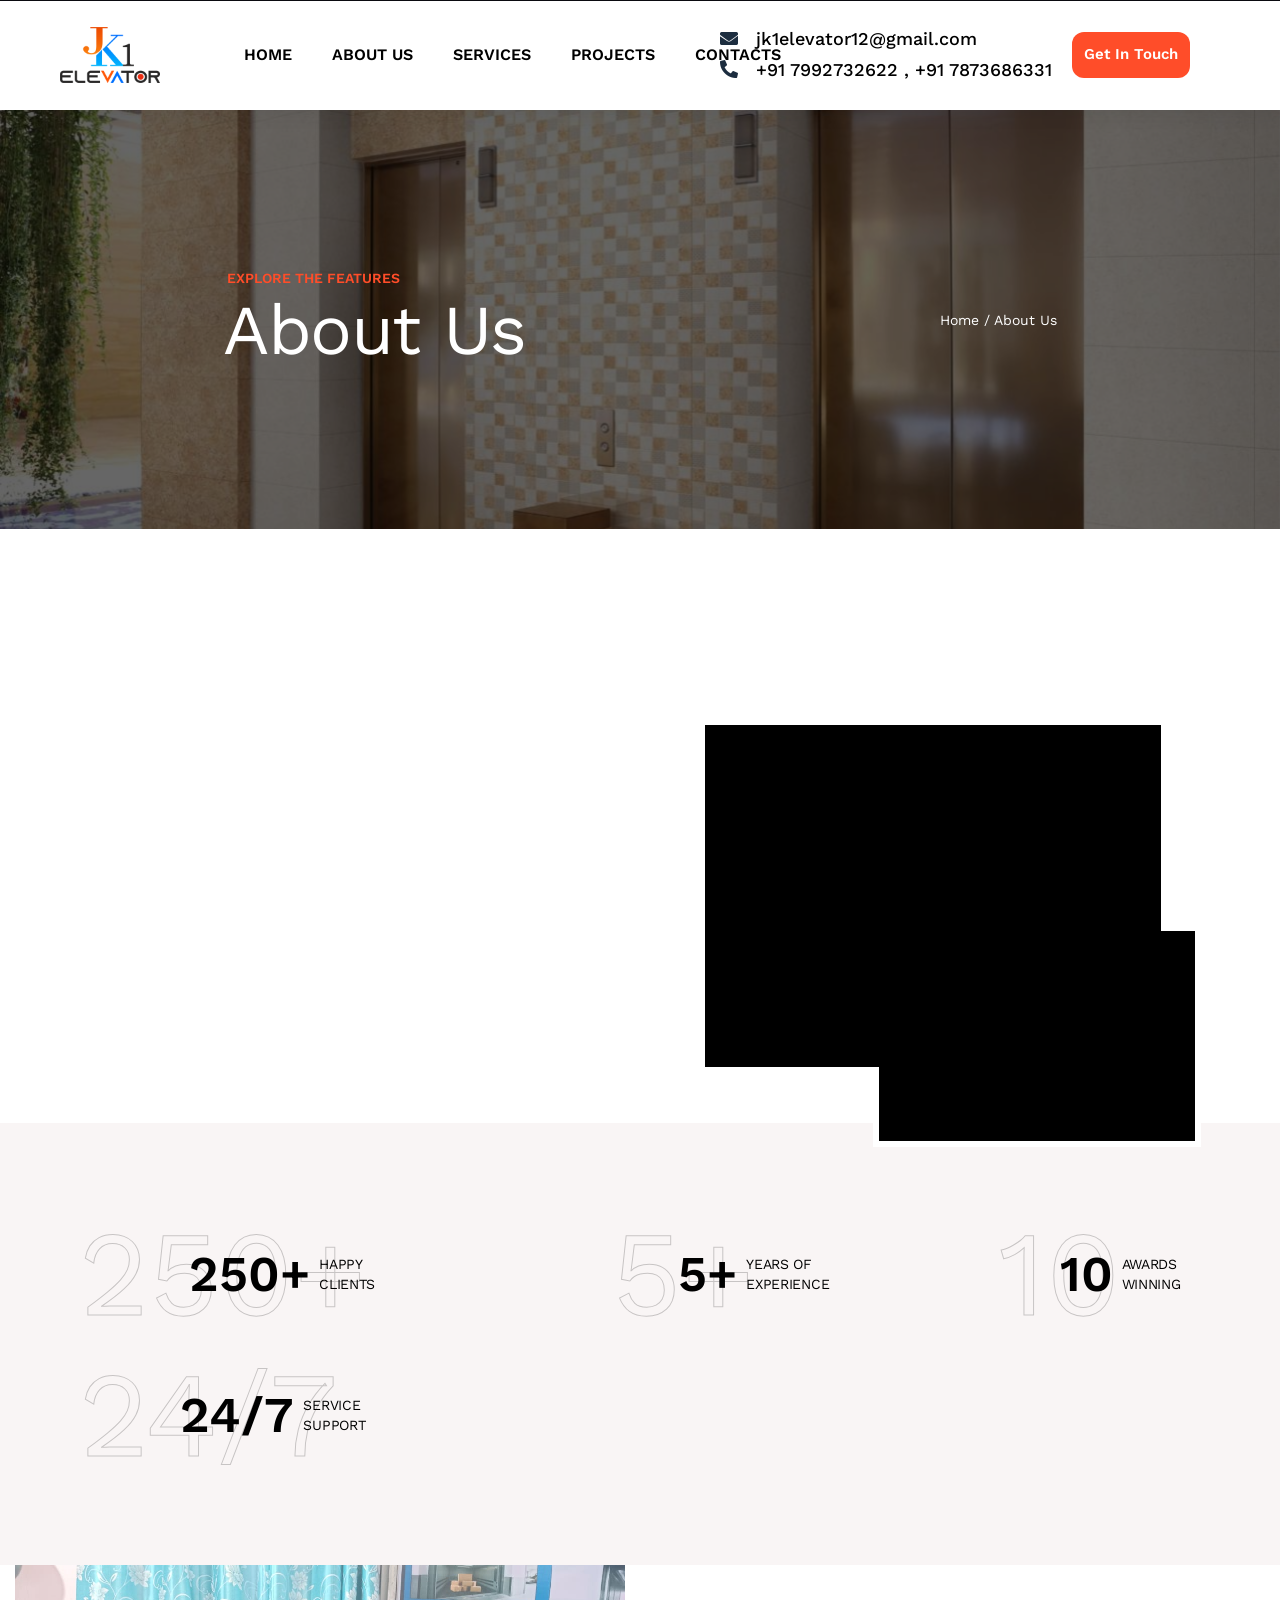
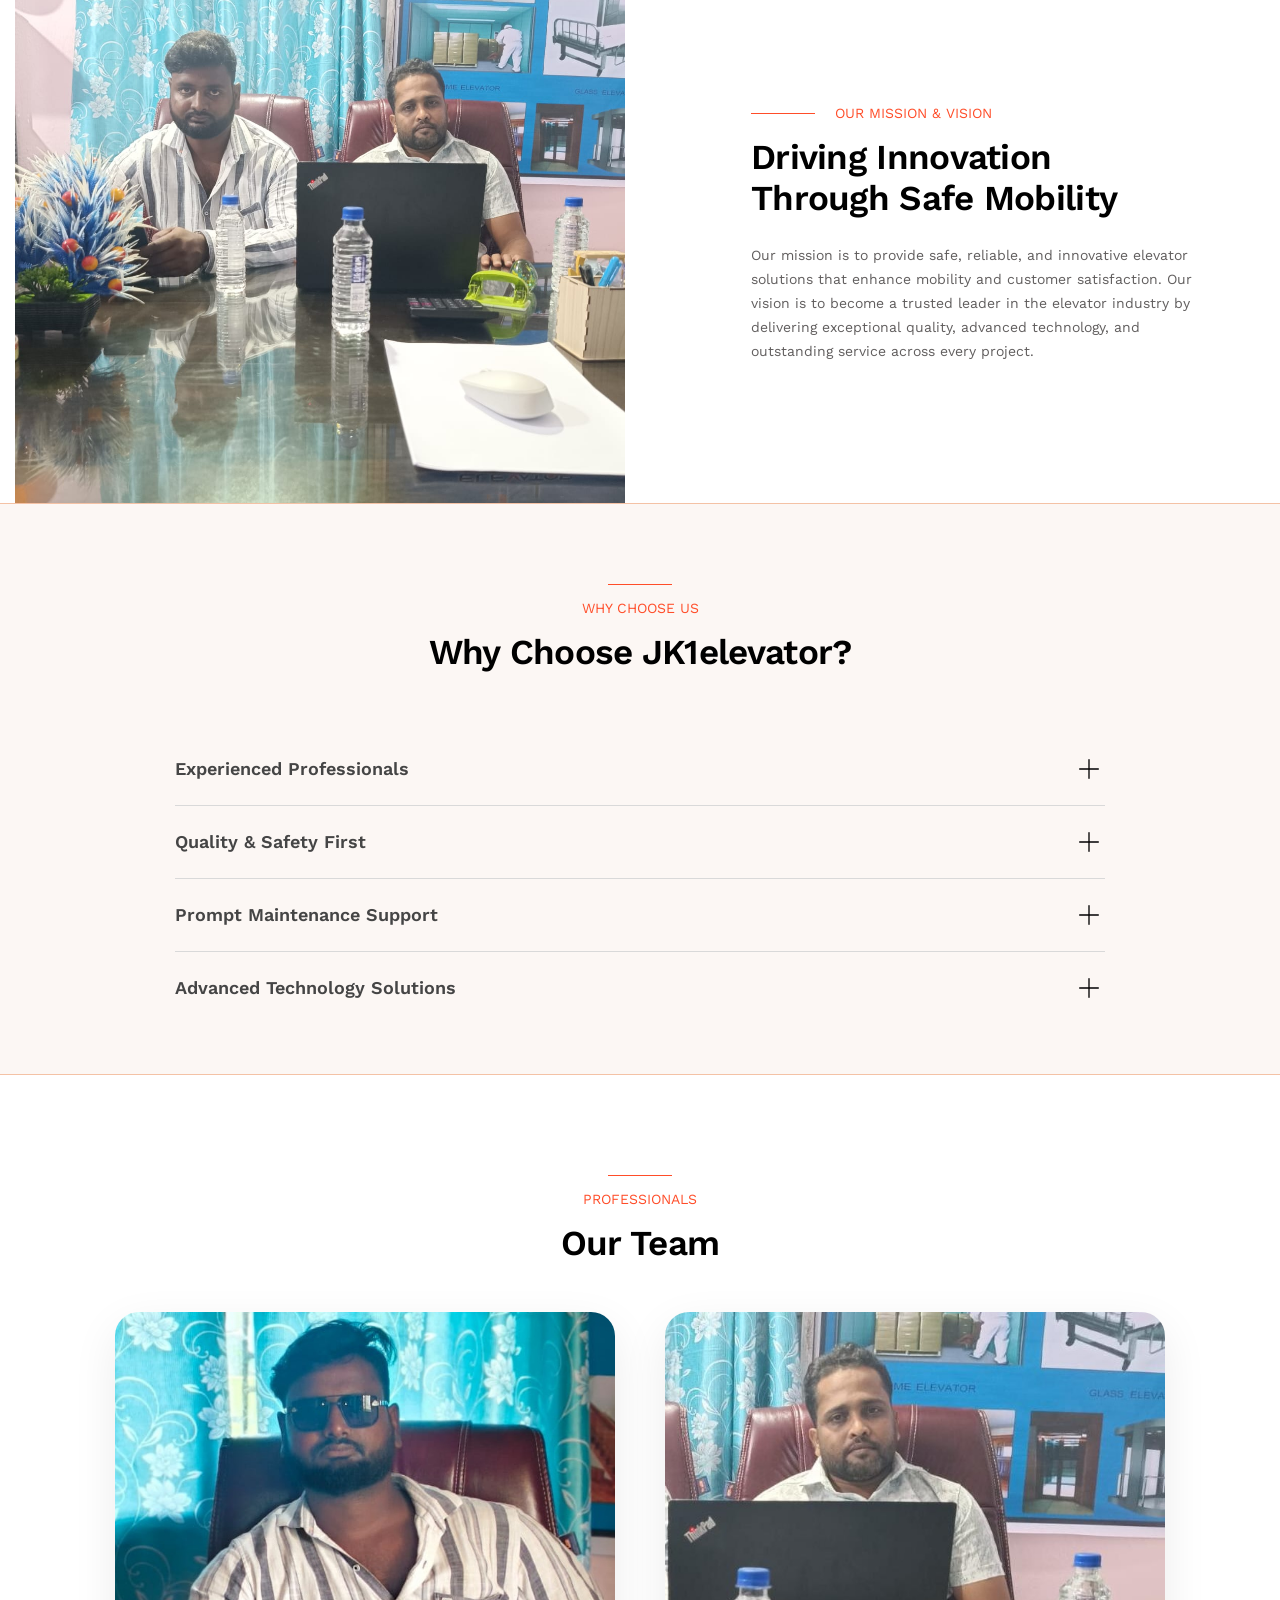
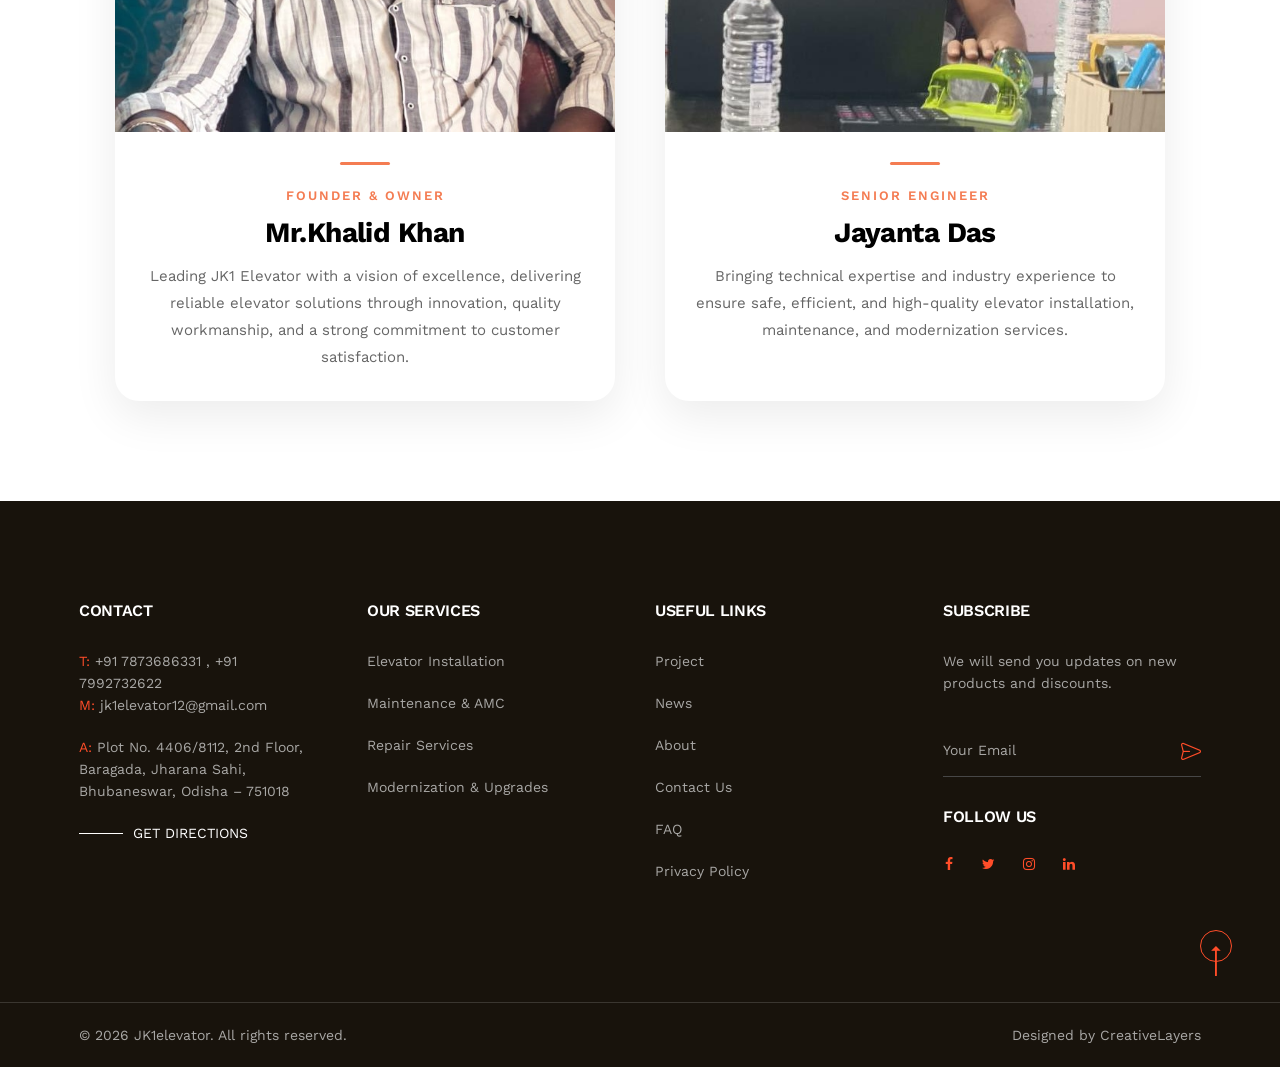
==== about.html @ ecaff4af "Initial commit" ====
<!DOCTYPE html>
<html lang="en">



<head>

  <!-- Required meta tags -->
  <meta charset="UTF-8">
  <meta name="viewport" content="width=device-width, initial-scale=1">

  <!-- Google fonts -->
  <link rel="preconnect" href="https://fonts.googleapis.com/">
  <link rel="preconnect" href="https://fonts.gstatic.com/" crossorigin>
  <link href="https://fonts.googleapis.com/css2?family=Work+Sans:ital,wght@0,100;0,200;0,300;0,400;0,500;0,600;0,700;0,800;0,900;1,100;1,200;1,300;1,400;1,500;1,600;1,700;1,800;1,900&amp;display=swap" rel="stylesheet">

  <link href="https://fonts.googleapis.com/css2?family=Material+Icons+Outlined" rel="stylesheet">
  <link rel="stylesheet" href="https://cdnjs.cloudflare.com/ajax/libs/font-awesome/5.15.4/css/all.min.css" integrity="sha512-1ycn6IcaQQ40/MKBW2W4Rhis/DbILU74C1vSrLJxCq57o941Ym01SwNsOMqvEBFlcgUa6xLiPY/NS5R+E6ztJQ==" crossorigin="anonymous" referrerpolicy="no-referrer" />
  <link rel="stylesheet" href="https://unpkg.com/leaflet@1.7.1/dist/leaflet.css" integrity="sha512-xodZBNTC5n17Xt2atTPuE1HxjVMSvLVW9ocqUKLsCC5CXdbqCmblAshOMAS6/keqq/sMZMZ19scR4PsZChSR7A==" crossorigin="" />

  <!-- Stylesheets -->
  <link rel="stylesheet" href="css/vendors.css">
  <link rel="stylesheet" href="css/main.css">
  <link rel="stylesheet" href="css/custom.css">
  <!-- Favicon -->
  <link rel="icon" type="image/png" href="img/jk1/favicon.png">

  <title>About Us</title>
</head>

<body class="preloader-visible" data-barba="wrapper">


  <!-- preloader start -->
  <div class="preloader js-preloader ">
    <div class="preloader__bg"></div>

    <div class="preloader__progress">
      <div class="preloader__progress__inner"></div>
      <img src="img/jk1/JK1_Black.png" alt="preloader image" class="preloader__img" height="100">
    </div>
  </div>
  <!-- preloader end -->

  <!-- cursor start -->
  <div class="cursor js-cursor">
    <div class="cursor__wrapper">
      <div class="cursor__follower js-follower"></div>
      <div class="cursor__label js-label"></div>
      <div class="cursor__icon js-icon"></div>
    </div>
  </div>
  <!-- cursor end -->


  <!-- barba container start -->
  <div class="barba-container" data-barba="container">


    <main class="main-content  ">


      <!-- header start -->
      <header class="header custom-header js-header pos-sticky bg-light ">
        <div class="header__bar  js-header-bar">

          <div class="row justify-content-between align-items-center">

            <div class="col-auto z-5 js-header-item">
              <div class="header__item -margin-sm">
                <div class="header__logo text-white js-header-logo">
                  <a data-barba href="index.html">
                    <img width="100" src="img/jk1/JK_Logo_website.png" alt="Logo" class="logo-img">

                  </a>
                </div>
              </div>
            </div>


            <div class="menu js-menu ">
              <div class="mobile__background js-mobile-bg"></div>

              <div class="menu__container">
                

                <ul class="nav js-navList ">
                  <li class="nav-li">
                    <a  href="index.html">Home</a>
                  </li>
                  
                  <li class="nav-li">
                    <a  href="about.html">About Us</a>
                  </li>
                  <li class=" nav-li">
                    <a  href="service.html">Services</a>
                  </li>
                  <li class=" nav-li">
                    <a  href="project.html">Projects</a>
                  </li>
                  <li class=" nav-li">
                    <a  href="contact.html">Contacts</a>
                  </li>
                </ul>
              </div>

              <div class="mobile__footer js-mobile-footer">
                <div class="mobile__socials">
                  <a data-barba href="https://www.facebook.com/share/r/14Tsqv6ykif/">
                    <i class="fa fa-facebook" aria-hidden="true"></i>
                  </a>
                  <a data-barba href="#">
                    <i class="fa fa-twitter" aria-hidden="true"></i>
                  </a>
                  <a data-barba href="https://www.instagram.com/reel/DT-6LGMk1m3/?igsh=MTFrdWw5NDloODdj">
                    <i class="fa fa-instagram" aria-hidden="true"></i>
                  </a>
                  <a data-barba href="#">
                    <i class="fa fa-linkedin" aria-hidden="true"></i>
                  </a>
                </div>

               <div class="mobile__copyright">
                 
                  <p id="copyright"></p>
                </div>

              </div>
            </div>


            <div class="col-auto z-5 sm:pos-unset js-header-item">
              <div class="header__icons ">
                 <div class="header-contact">

                  <div class="contact-details">

                      <div>
                          <i class="fas fa-envelope"></i>
                          <a href="mailto:jk1elevator12@gmail.com" class="font-black fw-500">
                              jk1elevator12@gmail.com
                          </a>
                      </div>

                      <div>
                          <i class="fas fa-phone-alt"></i>
                          <a href="tel:+917992732622" class="font-black fw-500">
                              +91 7992732622 ,
                          </a>
                          <a href="tel:+917873686331" class="font-black fw-500">
                              +91 7873686331
                          </a>
                      </div>

                  </div>

                  <a href="contact.html" class="header-btn">
                      Get In Touch
                    
                  </a>

              </div>

                

                <div class="header__menu">
                 

                  <button type="button" class="nav-button-open d-none md:d-block js-nav-open">
                   <div class="menu-btn">
                        <span></span>
                        <span></span>
                        <span></span>
                    </div>
                  </button>

                  <button type="button" class="nav-button-close d-none md:d-block pointer-events-none js-nav-close pt-3">
                    <i class="icon cross icon-cross"></i>
                  </button>
                </div>
              </div>
               
            </div>
          </div>


         
        </div>
      </header>
      <!-- header end -->


      <div class="content-wrapper  js-content-wrapper">

        <!-- masterhead  -->
         <section class="page-masthead master-head-padding">
          <div data-parallax="0.6" class="page-masthead__bg">
            
          <div id="jarallax-container-40" style="position: absolute; top: 0px; left: 0px; width: 100%; height: 100%; overflow: hidden; z-index: -100;"><div data-parallax-target="" class="bg-image js-lazy loaded" style="object-fit: cover; object-position: 50% 50%; max-width: none; position: absolute; top: 0px; left: 0px; width: 1424.8px; height: 562.8px; overflow: hidden; pointer-events: none; transform-style: preserve-3d; backface-visibility: hidden; will-change: transform, opacity; margin-top: -98.4px; transform: translate3d(0px, 98.4px, 0px); background-image: url(&quot;/img/jk1/master-header.jpg&quot;);" data-ll-status="loaded"></div></div></div>

          <div class="container">
            <div class="page-masthead__content">
              <div class="row justify-content-between md:justify-content-center align-items-center">
                <div class="col-lg-9 col-md-10">
                  <div data-anim="slide-up delay-1" class="is-in-view">
                    <div class="page-masthead__subtitle">explore the features</div>
                
                    <h1 class="page-masthead__title text-white">About Us</h1>
                  </div>
                </div>

                <div class="col-auto">
                  <div data-anim="slide-up delay-1" class="page-masthead-bread text-white md:mt-24 is-in-view">
                    <a data-barba="" href="index.html" class="page-masthead-bread__item">Home</a>
                    /
                    <a data-barba="" href="#" class="page-masthead-bread__item ">About Us</a>
                  </div>
                </div>
              </div>
            </div>
          </div>
        </section>

        <!-- about -->
        <section class="layout-pt-lg overflow-visible z-2">
          <div class="container">
            <div data-anim-wrap class="row align-items-center">
              <div class="col-xl-5 col-lg-6 col-md-10">
                <div class="aboutBack sm:d-none">
                  <img src="img/general/" alt="logo">
                </div>

                <div data-anim-child="slide-right delay-8" class="sectionHeading -left-line -about pr-12 lg:pr-0">
                  <span class="sectionHeading__subtitle">OUR STORY</span>
                  <h2 class="sectionHeading__title">Welcome To JK1elevator Architecture & Interior</h2>
                  <p class="sectionHeading__text">   JK1 Elevator is a trusted provider of complete elevator solutions for residential, commercial, and industrial buildings. We specialize in elevator installation, maintenance and AMC services, repair and troubleshooting, as well as modernization and upgrades. Our mission is to deliver safe, reliable, and efficient vertical transportation systems that combine advanced technology, superior performance, and exceptional customer service. With a commitment to quality and customer satisfaction, we help keep every journey smooth, secure, and comfortable.</p>

                  <div class="sectionHeading__button">
                    <a  href="about.html" class="button -md  text-white bg-prime">DISCOVER MORE</a>
                  </div>
                </div>
              </div>

              <div class="col-xl-7 col-lg-6">
                <div class="overlayImgs md:mt-60">
                  <div data-anim-child="img-right cover-black" class="overlayImgs__back">
                    <img src="img/jk1/about1.jpg" alt="Image">
                  </div>

                  <div data-anim-child="img-right cover-black delay-3" class="overlayImgs__front -border">
                    <img src="img/jk1/about2.jpg" alt="Image">
                  </div>
                </div>
              </div>
            </div>
          </div>
        </section>
        
        <!-- counter -->
        <section class="layout-pt-md layout-pb-md bg-grey counter__section">
          <div class="container">
            <div class="row justify-content-between md:pt-48">

              <div class="col-lg-auto col-md-6">
                <div class="counter">
                  <div class="counter__back">
                    250+
                  </div>

                  <div class="counter__content">
                    <div class="counter__number text-black">250+</div>
                    <h5 class="counter__title text-black">happy<br>Clients</h5>
                  </div>
                </div>
              </div>

              <div class="col-lg-auto col-md-6">
                <div class="counter">
                  <div class="counter__back">
                    5+
                  </div>

                  <div class="counter__content">
                    <div class="counter__number text-black">5+</div>
                    <h5 class="counter__title text-black">Years of<br>Experience</h5>
                  </div>
                </div>
              </div>

              <div class="col-lg-auto col-md-6">
                <div class="counter">
                  <div class="counter__back">
                    10
                  </div>

                  <div class="counter__content">
                    <div class="counter__number text-black">10</div>
                    <h5 class="counter__title text-black">Awards<br>Winning</h5>
                  </div>
                </div>
              </div>

              <div class="col-lg-auto col-md-6">
                <div class="counter">
                  <div class="counter__back">
                    24/7 
                  </div>

                  <div class="counter__content">
                    <div class="counter__number text-black">24/7</div>
                    <h5 class="counter__title text-black">       Service<br>Support</h5>
                  </div>
                </div>
              </div>

            </div>
          </div>
        </section>

        <!-- mission and vission  -->
        <section class="relative layout-pt-lg layout-pb-lg">
          <div class="section-bg-image col-lg-6 ">
            <div class="bg-image js-lazy loaded" data-ll-status="loaded" style="background-image: url(&quot;img/jk1/mission-vision.jpeg&quot;);"></div>
          </div>

          <div class="container">
            <div class="row align-items-center">
              <div class="col-xl-4 col-lg-5 offset-lg-7">
                <div class="sectionHeading -left-line">
                  <span class="sectionHeading__subtitle">OUR MISSION & VISION</span>
                  <h2 class="sectionHeading__title mt-16">Driving Innovation<br>
                     Through Safe Mobility</h2>
                  <p class="sectionHeading__text mt-24"> Our mission is to provide safe, reliable, and innovative elevator solutions that enhance mobility and customer satisfaction. Our vision is to become a trusted leader in the elevator industry by delivering exceptional quality, advanced technology, and outstanding service across every project.</p>
                </div>
              </div>
            </div>
          </div>
        </section>
        <!-- why choose us  -->
         <section class="layout-pt-md layout-pb-sm fade-primary">
          <div class="container">
            <div class="row justify-content-center">
              <div class="col-auto">
                <div class="sectionHeading -top-line text-center">
                  <span class="sectionHeading__subtitle">WHY CHOOSE US</span>
                  <h2 class="sectionHeading__title">Why Choose JK1elevator?</h2>
                </div>
              </div>
            </div>

            <div class="row justify-content-center pt-60">
              <div class="col-xl-8 col-lg-10">
                <div class="accordion -simple js-accordion">

                  <div class="accordion__item">
                    <div class="accordion__button text-black">
                      <button class="text-lg md:text-base fw-600 text-black">Experienced Professionals</button>
                      <div class="accordion__icon">
                        <svg xmlns="http://www.w3.org/2000/svg" width="24" height="24" viewBox="0 0 24 24" fill="none" stroke="currentColor" stroke-width="2" stroke-linecap="round" stroke-linejoin="round" class="feather feather-plus icon"><line x1="12" y1="5" x2="12" y2="19"></line><line x1="5" y1="12" x2="19" y2="12"></line></svg>
                        <svg xmlns="http://www.w3.org/2000/svg" width="24" height="24" viewBox="0 0 24 24" fill="none" stroke="currentColor" stroke-width="2" stroke-linecap="round" stroke-linejoin="round" class="feather feather-minus icon"><line x1="5" y1="12" x2="19" y2="12"></line></svg>
                      </div>
                    </div>
                    <div class="accordion__content">
                      <div class="accordion__content__inner">
                        <p class="text-sm">Our skilled technicians bring years of expertise in elevator installation, maintenance, and modernization for all types of buildings.</p>
                      </div>
                    </div>
                  </div>

                  <div class="accordion__item">
                    <div class="accordion__button text-black">
                      <button class="text-lg md:text-base fw-600 text-black">Quality & Safety First</button>
                      <div class="accordion__icon">
                        <svg xmlns="http://www.w3.org/2000/svg" width="24" height="24" viewBox="0 0 24 24" fill="none" stroke="currentColor" stroke-width="2" stroke-linecap="round" stroke-linejoin="round" class="feather feather-plus icon"><line x1="12" y1="5" x2="12" y2="19"></line><line x1="5" y1="12" x2="19" y2="12"></line></svg>
                        <svg xmlns="http://www.w3.org/2000/svg" width="24" height="24" viewBox="0 0 24 24" fill="none" stroke="currentColor" stroke-width="2" stroke-linecap="round" stroke-linejoin="round" class="feather feather-minus icon"><line x1="5" y1="12" x2="19" y2="12"></line></svg>
                      </div>
                    </div>
                    <div class="accordion__content">
                      <div class="accordion__content__inner">
                        <p class="text-sm">We follow strict safety standards and use quality components to ensure reliable and long-lasting elevator performance.</p>
                      </div>
                    </div>
                  </div>

                  <div class="accordion__item">
                    <div class="accordion__button text-black">
                      <button class="text-lg md:text-base fw-600 text-black">Prompt Maintenance Support</button>
                      <div class="accordion__icon">
                        <svg xmlns="http://www.w3.org/2000/svg" width="24" height="24" viewBox="0 0 24 24" fill="none" stroke="currentColor" stroke-width="2" stroke-linecap="round" stroke-linejoin="round" class="feather feather-plus icon"><line x1="12" y1="5" x2="12" y2="19"></line><line x1="5" y1="12" x2="19" y2="12"></line></svg>
                        <svg xmlns="http://www.w3.org/2000/svg" width="24" height="24" viewBox="0 0 24 24" fill="none" stroke="currentColor" stroke-width="2" stroke-linecap="round" stroke-linejoin="round" class="feather feather-minus icon"><line x1="5" y1="12" x2="19" y2="12"></line></svg>
                      </div>
                    </div>
                    <div class="accordion__content">
                      <div class="accordion__content__inner">
                        <p class="text-sm">Our dedicated support team provides timely maintenance and quick response services to minimize downtime.</p>
                      </div>
                    </div>
                  </div>

                  <div class="accordion__item">
                    <div class="accordion__button text-black">
                      <button class="text-lg md:text-base fw-600 text-black">Advanced Technology Solutions</button>
                      <div class="accordion__icon">
                        <svg xmlns="http://www.w3.org/2000/svg" width="24" height="24" viewBox="0 0 24 24" fill="none" stroke="currentColor" stroke-width="2" stroke-linecap="round" stroke-linejoin="round" class="feather feather-plus icon"><line x1="12" y1="5" x2="12" y2="19"></line><line x1="5" y1="12" x2="19" y2="12"></line></svg>
                        <svg xmlns="http://www.w3.org/2000/svg" width="24" height="24" viewBox="0 0 24 24" fill="none" stroke="currentColor" stroke-width="2" stroke-linecap="round" stroke-linejoin="round" class="feather feather-minus icon"><line x1="5" y1="12" x2="19" y2="12"></line></svg>
                      </div>
                    </div>
                    <div class="accordion__content">
                      <div class="accordion__content__inner">
                        <p class="text-sm">From smart elevator systems to modern upgrades, we deliver innovative solutions tailored to your needs.</p>
                      </div>
                    </div>
                  </div>

                </div>
              </div>
            </div>
          </div>
        </section>


          <!-- team -->
        <section class="team-section">
            <div class="container">


              <div class="row justify-content-center md:justify-content-start">
                <div class="col-auto">
                  <div class="sectionHeading -top-line -md text-center md:text-left">
                    <span class="sectionHeading__subtitle">PROFESSIONALS</span>
                    <h2 class="sectionHeading__title mb-5">Our Team</h2>
                  </div>
                </div>
             </div>

                  <div class="team-grid">

                    <div class="team-card">
                        <img src="img/jk1/team-1.jpeg" alt="Team Member">

                        <div class="team-card-content">
                            <span>Founder & Owner</span>
                            <h3>Mr.Khalid Khan</h3>
                            <p>
                                Leading JK1 Elevator with a vision of excellence, delivering reliable elevator solutions through innovation, quality workmanship, and a strong commitment to customer satisfaction.
                            </p>
                        </div>
                    </div>

                       <div class="team-card">
                        <img src="img/jk1/team-2.jpeg" alt="Team Member">

                        <div class="team-card-content">
                            <span>Senior Engineer</span>
                            <h3>Jayanta Das</h3>
                            <p>
                               Bringing technical expertise and industry experience to ensure safe, efficient, and high-quality elevator installation, maintenance, and modernization services.
                            </p>
                        </div>
                      </div>

                  </div>

              </div>


          </section>



        <footer class="footer -type-1">

          <div class="footer__top">
            <div class="container">
              <div class="row y-gap-48 justify-content-between">

                <div class="col-lg-3 col-md-6">
                  <div class="footer__item">
                    <h3 class="footer__title text-white">Contact</h3>

                    <div class="footer__content pr-20">
                      <div class="footer__content__item">
                        <p><span>T:</span> +91 7873686331 , +91 7992732622</p>
                        <p><span>M:</span> jk1elevator12@gmail.com</p>
                      </div>

                      <div class="footer__content__item">
                        <p><span>A:</span> Plot No. 4406/8112, 2nd Floor, Baragada,
                        Jharana Sahi, Bhubaneswar, Odisha – 751018</p>
                      </div>

                      <div class="footer__content__item">
                        <a target="_blank" href="https://www.google.com/maps?q=20.2476364,85.8555722&z=17&hl=en" class="button -simple text-white">GET DIRECTIONS</a>
                      </div>
                    </div>
                  </div>
                </div>


                <div class="col-lg-3 col-md-6">
                  <div class="footer__item">
                    <h3 class="footer__title text-white">OUR SERVICES</h3>

                    <div class="footer__content">
                      <div class="footer__content__item">
                        <a data-barba href="#">Elevator Installation</a>
                      </div>

                      <div class="footer__content__item">
                        <a data-barba href="#">Maintenance & AMC</a>
                      </div>

                      <div class="footer__content__item">
                        <a data-barba href="#">Repair Services</a>
                      </div>

                      <div class="footer__content__item">
                        <a data-barba href="#">Modernization & Upgrades</a>
                      </div>
                    </div>
                  </div>
                </div>


                <div class="col-lg-3 col-md-6">
                  <div class="footer__item">
                    <h3 class="footer__title text-white">USEFUL LINKS</h3>

                    <div class="footer__content">
                      <div class="footer__content__item">
                        <a data-barba href="#">Project</a>
                      </div>

                      <div class="footer__content__item">
                        <a data-barba href="#">News</a>
                      </div>

                      <div class="footer__content__item">
                        <a data-barba href="#">About</a>
                      </div>

                      <div class="footer__content__item">
                        <a data-barba href="#">Contact Us</a>
                      </div>

                    

                      <div class="footer__content__item">
                        <a data-barba href="#">FAQ</a>
                      </div>

                      <div class="footer__content__item">
                        <a data-barba href="#">Privacy Policy</a>
                      </div>
                    </div>
                  </div>
                </div>


                <div class="col-lg-3 col-md-6">
                  <div class="footer__item">
                    <h3 class="footer__title text-white">SUBSCRIBE</h3>

                    <div class="footer__content">
                      <div class="footer__content__item">
                        <p>We will send you updates on new products and discounts.</p>
                      </div>

                      <div class="footer__newsletter">
                        <form action="">
                          <input placeholder="Your Email" type="email">

                          <button type="submit">
                            <i class="icon icon-send"></i>
                          </button>
                        </form>
                      </div>

                      <div class="footer__socials">
                        <h3 class="footer__title text-white">FOLLOW US</h3>

                        <div class="footer__socials_content">
                          <a data-barba href="https://www.facebook.com/share/r/14Tsqv6ykif/" class="text-white">
                            <i class="fa fa-facebook" aria-hidden="true"></i>
                          </a>
                          <a data-barba href="#" class="text-white">
                            <i class="fa fa-twitter" aria-hidden="true"></i>
                          </a>
                          <a data-barba href="https://www.instagram.com/reel/DT-6LGMk1m3/?igsh=MTFrdWw5NDloODdj" class="text-white">
                            <i class="fa fa-instagram" aria-hidden="true"></i>
                          </a>
                          <a data-barba href="#" class="text-white">
                            <i class="fa fa-linkedin" aria-hidden="true"></i>
                          </a>
                        </div>
                      </div>
                    </div>
                  </div>
                </div>

              </div>
            </div>
          </div>


          <div class="footer__bottom">
            <div class="container">
              <div class="row align-items-center justify-content-between sm:justify-content-start">
               <div class="col-auto sm:order-2">
                  <div class="footer__bottom_text">
                      © <span id="currentYear"></span> JK1elevator. All rights reserved.
                  </div>
                </div>

                <div class="col-auto sm:order-1">
                 
                </div>

                <div class="col-auto sm:d-none">
                  <div class="footer__bottom_text">Designed by CreativeLayers</div>
                </div>
              </div>
            </div>
          </div>


          <div data-cursor class="backButton js-backButton">
            <div class="nav -slider">
              <div class="nav__item -left">
                <i class="icon icon-right-arrow"></i>
              </div>
            </div>
          </div>

        </footer>


      </div>
    </main>
  </div>
  <!-- barba container end -->


  <!-- JavaScript -->

    <script src="https://unpkg.com/leaflet@1.7.1/dist/leaflet.js" integrity="sha512-XQoYMqMTK8LvdxXYG3nZ448hOEQiglfqkJs1NOQV44cWnUrBc8PkAOcXy20w0vlaXaVUearIOBhiXZ5V3ynxwA==" crossorigin=""></script>

  <script src="js/vendors.js"></script>
  <script src="js/main.js"></script>

  <script>
      document.getElementById("copyright").innerHTML =
    `© ${new Date().getFullYear()} JK1elevator. All rights reserved.`;
  </script> 

  <script>
    document.getElementById('currentYear').textContent = new Date().getFullYear();
</script>
</body>



</html>
---- css/main.css ----
/* ------------------------------------------------------------------

  01. Variables
  02. Reveal animations

-------------------------------------------------------------------- */

:root{
    --primary-color:#ff4d29;
    
}
.ratio {
  position: relative;
  display: block;
  overflow: hidden;
}

.ratio::before {
  display: block;
  width: 100%;
  content: "";
}

.ratio-1\:1::before {
  padding-bottom: 100%;
}

.ratio-2\:1::before {
  padding-bottom: 50%;
}

.ratio-2\:3::before {
  padding-bottom: 150%;
}

.ratio-3\:2::before {
  padding-bottom: 66.66667%;
}

.ratio-3\:4::before {
  padding-bottom: 133.33333%;
}

.ratio-4\:3::before {
  padding-bottom: 75%;
}

.ratio-5\:4::before {
  padding-bottom: 80%;
}

.ratio-8\:5::before {
  padding-bottom: 62.5%;
}

.ratio-29\:33::before {
  padding-bottom: 113.7931%;
}

.ratio-62\:60::before {
  padding-bottom: 96.77419%;
}

.ratio-63\:50::before {
  padding-bottom: 79.36508%;
}

.ratio-63\:60::before {
  padding-bottom: 95.2381%;
}

.ratio-93\:53::before {
  padding-bottom: 56.98925%;
}

.ratio-41\:35::before {
  padding-bottom: 85.36585%;
}

.ratio-41\:45::before {
  padding-bottom: 109.7561%;
}

.ratio-77\:60::before {
  padding-bottom: 77.92208%;
}

.ratio-129\:112::before {
  padding-bottom: 86.82171%;
}

.ratio-16\:9::before {
  padding-bottom: 56.25%;
}

/*--------------------------------------------------
	01. Variables
---------------------------------------------------*/
:root {
  --text-xs:   0.75rem;
  --text-sm:   0.875rem;
  --text-base: 1rem;
  --text-lg:   1.125rem;
  --text-xl:   1.25rem;
  --text-2xl:  1.5625rem;
  --text-3xl:  1.875rem;
  --text-4xl:  2.1875rem;
  --text-5xl:  2.5rem;
  --text-6xl:  4.375rem;
}



:root {
  --accent-color: #ff4d29;
  --secondary-color: #B88768;
  --bg-light-1: #f5f6f8;
  --bg-light-2: #F1F6F9;
  --bg-dark-1: #131419;
  --bg-dark-2: #1E2027;
  --bg-dark-3: #0D0D12;
  --bg-dark-4: #0A0A0F;
  --font-light: rgb(197, 197, 197);
  --font-dark: #454545;
}

:root {
  --font-primary: "Work Sans", sans-serif;
  --font-secondary: "Work Sans", sans-serif;
}

/*--------------------------------------------------
	02. Reveal animations
---------------------------------------------------*/
[data-anim-wrap] {
  pointer-events: none;
}

[data-anim-wrap].animated {
  pointer-events: auto;
}

[data-anim*='cover-white']::after,
[data-anim-child*='cover-white']::after {
  background-color: white;
}

[data-anim*='cover-black']::after,
[data-anim-child*='cover-black']::after {
  background-color: black;
}

[data-anim*='cover-light-1']::after,
[data-anim-child*='cover-light-1']::after {
  background-color: var(--bg-light-1);
}

[data-anim*='cover-light-2']::after,
[data-anim-child*='cover-light-2']::after {
  background-color: var(--bg-light-2);
}

[data-anim*='cover-dark-1']::after,
[data-anim-child*='cover-dark-1']::after {
  background-color: var(--bg-dark-1);
}

[data-anim*='cover-dark-2']::after,
[data-anim-child*='cover-dark-2']::after {
  background-color: var(--bg-dark-2);
}

[data-anim*='cover-accent']::after,
[data-anim-child*='cover-accent']::after {
  background-color: var(--accent-color);
}

@-webkit-keyframes reveal {
  100% {
    opacity: 1;
  }
}

@keyframes reveal {
  100% {
    opacity: 1;
  }
}

[data-anim^='img-fade'],
[data-anim-child^='img-fade'] {
  overflow: hidden;
  display: block;
  position: relative;
}

[data-anim^='img-fade'] > *,
[data-anim-child^='img-fade'] > * {
  pointer-events: none;
  opacity: 0;
  transform: scale(1.5);
  transition-property: opacity, transform;
  transition-duration: 1s;
  transition-timing-function: cubic-bezier(0.77, 0, 0.175, 1);
}

[data-anim^='img-fade'].is-in-view > *,
[data-anim-child^='img-fade'].is-in-view > * {
  pointer-events: auto;
  opacity: 1;
  transform: translate3d(0, 0, 0);
}

[data-anim^='img-right'],
[data-anim-child^='img-right'] {
  overflow: hidden;
  display: block;
  position: relative;
}

[data-anim^='img-right']::after,
[data-anim-child^='img-right']::after {
  content: "";
  position: absolute;
  top: -0.0625rem;
  left: -0.0625rem;
  right: 0;
  z-index: 20;
  height: calc(100% + 0.125rem);
  width: calc(100% + 0.125rem);
  transform-origin: right;
  -webkit-animation-duration: 0.8s;
          animation-duration: 0.8s;
  -webkit-animation-timing-function: cubic-bezier(0.77, 0, 0.175, 1);
          animation-timing-function: cubic-bezier(0.77, 0, 0.175, 1);
  -webkit-animation-fill-mode: both;
          animation-fill-mode: both;
}

[data-anim^='img-right'] > *,
[data-anim-child^='img-right'] > * {
  transform-origin: center;
  -webkit-animation-duration: 0.8s;
          animation-duration: 0.8s;
  -webkit-animation-timing-function: cubic-bezier(0.77, 0, 0.175, 1);
          animation-timing-function: cubic-bezier(0.77, 0, 0.175, 1);
  -webkit-animation-fill-mode: both;
          animation-fill-mode: both;
}

[data-anim^='img-right'].is-in-view::after,
[data-anim-child^='img-right'].is-in-view::after {
  -webkit-animation-name: imgRight;
          animation-name: imgRight;
}

[data-anim^='img-right'].is-in-view > *,
[data-anim-child^='img-right'].is-in-view > * {
  -webkit-animation-name: imgReveal;
          animation-name: imgReveal;
}

@-webkit-keyframes imgRight {
  0% {
    transform: scaleX(1);
  }
  100% {
    transform: scaleX(0);
  }
}

@keyframes imgRight {
  0% {
    transform: scaleX(1);
  }
  100% {
    transform: scaleX(0);
  }
}

@-webkit-keyframes imgReveal {
  0% {
    transform: scale(1.4);
  }
  100% {
    transform: scale(1.01);
  }
}

@keyframes imgReveal {
  0% {
    transform: scale(1.4);
  }
  100% {
    transform: scale(1.01);
  }
}

[data-anim^='slide-'],
[data-anim-child^='slide-'] {
  opacity: 0;
  transition-property: opacity, transform;
  pointer-events: none;
  transition-duration: 1.2s;
  transition-timing-function: cubic-bezier(0.165, 0.84, 0.44, 1);
}

[data-anim^='slide-'].is-in-view,
[data-anim-child^='slide-'].is-in-view {
  opacity: 1;
  transform: translate3d(0, 0, 0);
  pointer-events: auto;
}

[data-anim^='slide-up'],
[data-anim-child^='slide-up'] {
  transform: translate3d(0, 2.125rem, 0);
}

[data-anim^='slide-down'],
[data-anim-child^='slide-down'] {
  transform: translate3d(0, -2.125rem, 0);
}

[data-anim^='slide-right'],
[data-anim-child^='slide-right'] {
  transform: translate3d(-2.125rem, 0, 0);
}

[data-anim^='slide-left'],
[data-anim-child^='slide-left'] {
  transform: translate3d(2.125rem, 0, 0);
}

[data-anim^='fade'],
[data-anim-child^='fade'] {
  opacity: 0;
  transition-property: opacity;
  pointer-events: none;
  transition-duration: 0.8s;
  transition-timing-function: cubic-bezier(0.645, 0.045, 0.355, 1);
}

[data-anim^='fade'].is-in-view,
[data-anim-child^='fade'].is-in-view {
  opacity: 1;
  pointer-events: auto;
}

[data-anim*="delay-1"],
[data-anim-child*="delay-1"] {
  transition-delay: 0.1s;
  -webkit-animation-delay: 0.1s;
          animation-delay: 0.1s;
}

[data-anim*="delay-1"]::after,
[data-anim-child*="delay-1"]::after {
  -webkit-animation-delay: 0.1s;
          animation-delay: 0.1s;
}

[data-anim*="delay-1"] > *,
[data-anim-child*="delay-1"] > * {
  -webkit-animation-delay: 0.1s;
          animation-delay: 0.1s;
}

[data-anim*="delay-2"],
[data-anim-child*="delay-2"] {
  transition-delay: 0.2s;
  -webkit-animation-delay: 0.2s;
          animation-delay: 0.2s;
}

[data-anim*="delay-2"]::after,
[data-anim-child*="delay-2"]::after {
  -webkit-animation-delay: 0.2s;
          animation-delay: 0.2s;
}

[data-anim*="delay-2"] > *,
[data-anim-child*="delay-2"] > * {
  -webkit-animation-delay: 0.2s;
          animation-delay: 0.2s;
}

[data-anim*="delay-3"],
[data-anim-child*="delay-3"] {
  transition-delay: 0.3s;
  -webkit-animation-delay: 0.3s;
          animation-delay: 0.3s;
}

[data-anim*="delay-3"]::after,
[data-anim-child*="delay-3"]::after {
  -webkit-animation-delay: 0.3s;
          animation-delay: 0.3s;
}

[data-anim*="delay-3"] > *,
[data-anim-child*="delay-3"] > * {
  -webkit-animation-delay: 0.3s;
          animation-delay: 0.3s;
}

[data-anim*="delay-4"],
[data-anim-child*="delay-4"] {
  transition-delay: 0.4s;
  -webkit-animation-delay: 0.4s;
          animation-delay: 0.4s;
}

[data-anim*="delay-4"]::after,
[data-anim-child*="delay-4"]::after {
  -webkit-animation-delay: 0.4s;
          animation-delay: 0.4s;
}

[data-anim*="delay-4"] > *,
[data-anim-child*="delay-4"] > * {
  -webkit-animation-delay: 0.4s;
          animation-delay: 0.4s;
}

[data-anim*="delay-5"],
[data-anim-child*="delay-5"] {
  transition-delay: 0.5s;
  -webkit-animation-delay: 0.5s;
          animation-delay: 0.5s;
}

[data-anim*="delay-5"]::after,
[data-anim-child*="delay-5"]::after {
  -webkit-animation-delay: 0.5s;
          animation-delay: 0.5s;
}

[data-anim*="delay-5"] > *,
[data-anim-child*="delay-5"] > * {
  -webkit-animation-delay: 0.5s;
          animation-delay: 0.5s;
}

[data-anim*="delay-6"],
[data-anim-child*="delay-6"] {
  transition-delay: 0.6s;
  -webkit-animation-delay: 0.6s;
          animation-delay: 0.6s;
}

[data-anim*="delay-6"]::after,
[data-anim-child*="delay-6"]::after {
  -webkit-animation-delay: 0.6s;
          animation-delay: 0.6s;
}

[data-anim*="delay-6"] > *,
[data-anim-child*="delay-6"] > * {
  -webkit-animation-delay: 0.6s;
          animation-delay: 0.6s;
}

[data-anim*="delay-7"],
[data-anim-child*="delay-7"] {
  transition-delay: 0.7s;
  -webkit-animation-delay: 0.7s;
          animation-delay: 0.7s;
}

[data-anim*="delay-7"]::after,
[data-anim-child*="delay-7"]::after {
  -webkit-animation-delay: 0.7s;
          animation-delay: 0.7s;
}

[data-anim*="delay-7"] > *,
[data-anim-child*="delay-7"] > * {
  -webkit-animation-delay: 0.7s;
          animation-delay: 0.7s;
}

[data-anim*="delay-8"],
[data-anim-child*="delay-8"] {
  transition-delay: 0.8s;
  -webkit-animation-delay: 0.8s;
          animation-delay: 0.8s;
}

[data-anim*="delay-8"]::after,
[data-anim-child*="delay-8"]::after {
  -webkit-animation-delay: 0.8s;
          animation-delay: 0.8s;
}

[data-anim*="delay-8"] > *,
[data-anim-child*="delay-8"] > * {
  -webkit-animation-delay: 0.8s;
          animation-delay: 0.8s;
}

[data-anim*="delay-9"],
[data-anim-child*="delay-9"] {
  transition-delay: 0.9s;
  -webkit-animation-delay: 0.9s;
          animation-delay: 0.9s;
}

[data-anim*="delay-9"]::after,
[data-anim-child*="delay-9"]::after {
  -webkit-animation-delay: 0.9s;
          animation-delay: 0.9s;
}

[data-anim*="delay-9"] > *,
[data-anim-child*="delay-9"] > * {
  -webkit-animation-delay: 0.9s;
          animation-delay: 0.9s;
}

[data-anim*="delay-10"],
[data-anim-child*="delay-10"] {
  transition-delay: 1s;
  -webkit-animation-delay: 1s;
          animation-delay: 1s;
}

[data-anim*="delay-10"]::after,
[data-anim-child*="delay-10"]::after {
  -webkit-animation-delay: 1s;
          animation-delay: 1s;
}

[data-anim*="delay-10"] > *,
[data-anim-child*="delay-10"] > * {
  -webkit-animation-delay: 1s;
          animation-delay: 1s;
}

[data-anim*="delay-11"],
[data-anim-child*="delay-11"] {
  transition-delay: 1.1s;
  -webkit-animation-delay: 1.1s;
          animation-delay: 1.1s;
}

[data-anim*="delay-11"]::after,
[data-anim-child*="delay-11"]::after {
  -webkit-animation-delay: 1.1s;
          animation-delay: 1.1s;
}

[data-anim*="delay-11"] > *,
[data-anim-child*="delay-11"] > * {
  -webkit-animation-delay: 1.1s;
          animation-delay: 1.1s;
}

[data-anim*="delay-12"],
[data-anim-child*="delay-12"] {
  transition-delay: 1.2s;
  -webkit-animation-delay: 1.2s;
          animation-delay: 1.2s;
}

[data-anim*="delay-12"]::after,
[data-anim-child*="delay-12"]::after {
  -webkit-animation-delay: 1.2s;
          animation-delay: 1.2s;
}

[data-anim*="delay-12"] > *,
[data-anim-child*="delay-12"] > * {
  -webkit-animation-delay: 1.2s;
          animation-delay: 1.2s;
}

[data-anim*="delay-13"],
[data-anim-child*="delay-13"] {
  transition-delay: 1.3s;
  -webkit-animation-delay: 1.3s;
          animation-delay: 1.3s;
}

[data-anim*="delay-13"]::after,
[data-anim-child*="delay-13"]::after {
  -webkit-animation-delay: 1.3s;
          animation-delay: 1.3s;
}

[data-anim*="delay-13"] > *,
[data-anim-child*="delay-13"] > * {
  -webkit-animation-delay: 1.3s;
          animation-delay: 1.3s;
}

[data-anim*="delay-14"],
[data-anim-child*="delay-14"] {
  transition-delay: 1.4s;
  -webkit-animation-delay: 1.4s;
          animation-delay: 1.4s;
}

[data-anim*="delay-14"]::after,
[data-anim-child*="delay-14"]::after {
  -webkit-animation-delay: 1.4s;
          animation-delay: 1.4s;
}

[data-anim*="delay-14"] > *,
[data-anim-child*="delay-14"] > * {
  -webkit-animation-delay: 1.4s;
          animation-delay: 1.4s;
}

[data-anim*="delay-15"],
[data-anim-child*="delay-15"] {
  transition-delay: 1.5s;
  -webkit-animation-delay: 1.5s;
          animation-delay: 1.5s;
}

[data-anim*="delay-15"]::after,
[data-anim-child*="delay-15"]::after {
  -webkit-animation-delay: 1.5s;
          animation-delay: 1.5s;
}

[data-anim*="delay-15"] > *,
[data-anim-child*="delay-15"] > * {
  -webkit-animation-delay: 1.5s;
          animation-delay: 1.5s;
}

[data-anim*="delay-16"],
[data-anim-child*="delay-16"] {
  transition-delay: 1.6s;
  -webkit-animation-delay: 1.6s;
          animation-delay: 1.6s;
}

[data-anim*="delay-16"]::after,
[data-anim-child*="delay-16"]::after {
  -webkit-animation-delay: 1.6s;
          animation-delay: 1.6s;
}

[data-anim*="delay-16"] > *,
[data-anim-child*="delay-16"] > * {
  -webkit-animation-delay: 1.6s;
          animation-delay: 1.6s;
}

[data-anim*="delay-17"],
[data-anim-child*="delay-17"] {
  transition-delay: 1.7s;
  -webkit-animation-delay: 1.7s;
          animation-delay: 1.7s;
}

[data-anim*="delay-17"]::after,
[data-anim-child*="delay-17"]::after {
  -webkit-animation-delay: 1.7s;
          animation-delay: 1.7s;
}

[data-anim*="delay-17"] > *,
[data-anim-child*="delay-17"] > * {
  -webkit-animation-delay: 1.7s;
          animation-delay: 1.7s;
}

[data-anim*="delay-18"],
[data-anim-child*="delay-18"] {
  transition-delay: 1.8s;
  -webkit-animation-delay: 1.8s;
          animation-delay: 1.8s;
}

[data-anim*="delay-18"]::after,
[data-anim-child*="delay-18"]::after {
  -webkit-animation-delay: 1.8s;
          animation-delay: 1.8s;
}

[data-anim*="delay-18"] > *,
[data-anim-child*="delay-18"] > * {
  -webkit-animation-delay: 1.8s;
          animation-delay: 1.8s;
}

[data-anim*="delay-19"],
[data-anim-child*="delay-19"] {
  transition-delay: 1.9s;
  -webkit-animation-delay: 1.9s;
          animation-delay: 1.9s;
}

[data-anim*="delay-19"]::after,
[data-anim-child*="delay-19"]::after {
  -webkit-animation-delay: 1.9s;
          animation-delay: 1.9s;
}

[data-anim*="delay-19"] > *,
[data-anim-child*="delay-19"] > * {
  -webkit-animation-delay: 1.9s;
          animation-delay: 1.9s;
}

[data-anim*="delay-20"],
[data-anim-child*="delay-20"] {
  transition-delay: 2s;
  -webkit-animation-delay: 2s;
          animation-delay: 2s;
}

[data-anim*="delay-20"]::after,
[data-anim-child*="delay-20"]::after {
  -webkit-animation-delay: 2s;
          animation-delay: 2s;
}

[data-anim*="delay-20"] > *,
[data-anim-child*="delay-20"] > * {
  -webkit-animation-delay: 2s;
          animation-delay: 2s;
}

/*--------------------------------------------------
	03. Base
---------------------------------------------------*/
.h-100 {
  height: 100%;
}

.d-block {
  display: block !important;
}

.socialsIcons {
  display: flex;
  margin-left: -0.75rem;
}

.socialsIcons a {
  display: flex;
  justify-content: center;
  align-items: center;
  width: 2.1875rem;
  height: 2.1875rem;
  border-radius: 100%;
  border: 1px solid transparent;
  transition: all 0.15s cubic-bezier(0.165, 0.84, 0.44, 1);
}

.socialsIcons a:hover {
  color: #B88768 !important;
  border: 1px solid #B88768;
}

.socialsIcons a + a {
  margin-left: 0.3125rem;
}

html {
  -webkit-font-smoothing: antialiased;
  -moz-osx-font-smoothing: grayscale;
  min-height: 100%;
  font-family: var(--font-primary);
  color: var(--font-dark);
  line-height: 1;
  font-size: 16px;
}

@media (min-width: 1600px) {
  html {
    font-size: 1vw;
  }
}

@media (min-width: 1800px) {
  html {
    font-size: 0.92vw;
  }
}

body {
  font-family: var(--font-primary);
  overflow-x: hidden;
  background-color: white;
  color: #615E5E;
  line-height: 1.7;
  width: 100%;
  max-width: 100%;
  padding: 0;
  font-size: 0.875rem;
}

@media (max-width: 575px) {
  .container {
    padding-right: 1.875rem;
    padding-left: 1.875rem;
  }
}

.content-wrapper.-left {
  padding-left: 20rem;
}

@media (max-width: 1199px) {
  .content-wrapper.-left {
    padding-left: 15rem;
  }
}

@media (max-width: 991px) {
  .content-wrapper.-left {
    padding-left: 0;
  }
}

.container.-sm {
  max-width: 63.75rem;
}

@media (max-width: 1199px) {
  .container.-sm {
    max-width: 960px !important;
  }
}

@media (max-width: 991px) {
  .container.-sm {
    max-width: 720px !important;
  }
}

@media (max-width: 767px) {
  .container.-sm {
    max-width: 540px !important;
  }
}

@media (max-width: 575px) {
  .container.-sm {
    max-width: 100% !important;
  }
}

::-moz-selection {
  color: white;
  background-color: var(--accent-color);
  text-shadow: none;
}

::selection {
  color: white;
  background-color: var(--accent-color);
  text-shadow: none;
}

main {
  overflow-x: hidden;
}

section {
  overflow: hidden;
  position: relative;
}

a {
  color: inherit;
  font-size: inherit;
  line-height: inherit;
  font-weight: inherit;
  transition: color 200ms ease-in-out;
}

a:hover {
  text-decoration: none;
  color: var(--accent-color);
}

ul, li {
  list-style: none;
  margin: 0;
  padding: 0;
}

h1, h2, h3, h4, h5, h6 {
  margin: 0;
}

p {
  margin: 0;
}

button:focus {
  outline: 0;
}

.nice-select {
  background-color: #fff;
  border-bottom: 1px solid rgba(0, 0, 0, 0.2);
  box-sizing: border-box;
  clear: both;
  cursor: pointer;
  display: block;
  float: left;
  font-family: inherit;
  font-weight: normal;
  font-size: 0.875rem;
  height: 2.5rem;
  line-height: 2.25rem;
  outline: none;
  padding-left: 0;
  padding-right: 0;
  position: relative;
  text-align: left !important;
  transition: all 0.2s ease-in-out;
  -webkit-user-select: none;
     -moz-user-select: none;
      -ms-user-select: none;
          user-select: none;
  white-space: nowrap;
  width: auto;
}

.nice-select:hover {
  border-color: #dbdbdb;
}

.nice-select:active,
.nice-select.open,
.nice-select:focus {
  border-color: black;
}

.nice-select:after {
  border-bottom: 2px solid #999;
  border-right: 2px solid #999;
  content: '';
  display: block;
  height: 0.3125rem;
  margin-top: -rem(4px);
  pointer-events: none;
  position: absolute;
  right: 0.75rem;
  top: 50%;
  transform-origin: 66% 66%;
  transform: rotate(45deg);
  transition: all 0.15s ease-in-out;
  width: 0.3125rem;
}

.nice-select.open:after {
  transform: rotate(-135deg);
}

.nice-select.open .nice-select-dropdown {
  opacity: 1;
  pointer-events: auto;
  transform: scaleY(1) translateY(0);
}

.nice-select.disabled {
  border-color: #ededed;
  color: #999;
  pointer-events: none;
}

.nice-select.disabled:after {
  border-color: #cccccc;
}

.nice-select.wide {
  width: 100%;
}

.nice-select.wide .nice-select-dropdown {
  left: 0 !important;
  right: 0 !important;
}

.nice-select.right {
  float: right;
}

.nice-select.right .nice-select-dropdown {
  left: auto;
  right: 0;
}

.nice-select.small {
  font-size: 0.75rem;
  height: 2.25rem;
  line-height: 2.125rem;
}

.nice-select.small:after {
  height: 0.25rem;
  width: 0.25rem;
}

.nice-select.small .option {
  line-height: 2.125rem;
  min-height: 2.125rem;
}

.nice-select .nice-select-dropdown {
  margin-top: 0.0625rem;
  background-color: #fff;
  box-shadow: 0 0 0 1px rgba(68, 68, 68, 0.11);
  pointer-events: none;
  position: absolute;
  top: 100%;
  left: 0;
  transform-origin: top;
  transform: scaleY(0.8) translateY(0);
  transition: all 0.2s cubic-bezier(0.5, 0, 0, 1.25), opacity 0.15s ease-out;
  z-index: 9;
  opacity: 0;
}

.nice-select .list {
  overflow: hidden;
  padding: 0;
  max-height: 13.125rem;
  overflow-y: auto;
  padding: 12px 0;
}

.nice-select .list:hover .option:not(:hover) {
  background-color: transparent !important;
}

.nice-select .option {
  cursor: pointer;
  font-weight: 400;
  line-height: 2.5rem;
  list-style: none;
  outline: none;
  margin-left: 1.875rem;
  margin-right: 1.875rem;
  text-align: left;
  transition: all 0.2s;
  border-bottom: 1px solid rgba(0, 0, 0, 0.2);
}

.nice-select .option:last-child {
  border-bottom: none;
}

.nice-select .option:hover,
.nice-select .option.focus,
.nice-select .option.selected.focus {
  background-color: #f6f6f6;
}

.nice-select .option.selected {
  font-weight: bold;
}

.nice-select .option.disabled {
  background-color: transparent;
  color: #999;
  cursor: default;
}

.no-csspointerevents .nice-select .nice-select-dropdown {
  display: none;
}

.no-csspointerevents .nice-select.open .nice-select-dropdown {
  display: block;
}

.nice-select .list::-webkit-scrollbar {
  width: 0;
}

.nice-select .has-multiple {
  white-space: inherit;
  height: auto;
  padding: 7px 0.75rem;
  min-height: 2.25rem;
  line-height: 1.375rem;
}

.nice-select .has-multiple span.current {
  border: 1px solid #CCC;
  background: #EEE;
  padding: 0 0.625rem;
  display: inline-block;
  line-height: 1.5rem;
  font-size: 0.875rem;
  margin-bottom: 0.1875rem;
  margin-right: 0.1875rem;
}

.nice-select .has-multiple .multiple-options {
  display: block;
  line-height: 1.5rem;
  padding: 0;
}

.nice-select .nice-select-search-box {
  box-sizing: border-box;
  width: 100%;
  padding: 0 1.875rem;
  margin-bottom: 0.625rem;
  pointer-events: none;
}

.nice-select .nice-select-search {
  box-sizing: border-box;
  background-color: #F9F6F6;
  border: none !important;
  color: #444;
  display: inline-block;
  vertical-align: middle;
  padding: 16px 1.25rem;
  margin-top: 1.25rem;
  width: 100%;
  min-height: 2.25rem;
  line-height: 1.375rem;
  height: auto;
  outline: 0 !important;
  font-size: 0.875rem;
}

/*--------------------------------------------------
	04. Buttons
---------------------------------------------------*/
button {
  padding: unset;
  margin: unset;
  border: unset;
  border-radius: unset;
  background-color: unset;
}

.button {
  position: relative;
  display: inline-block;
  border: 0;
  font-size: 0.875rem;
  line-height: 1;
  font-weight: 400;
  text-transform: uppercase;
  text-align: center;
  transition: all 0.3s cubic-bezier(0.165, 0.84, 0.44, 1);
}

.button::after {
  content: "";
  position: absolute;
  top: 0.3125rem;
  bottom: 0.3125rem;
  right: 0.3125rem;
  left: 0.3125rem;
}

.button.-md {
  min-width: 13.75rem;
  padding: 1.25rem 2rem;
}

.button::after {
  opacity: 0.4;
  transition: all 0.2s cubic-bezier(0.165, 0.84, 0.44, 1);
}

.button.-hovered::after {
  opacity: 1 !important;
}

.button:hover::after {
  opacity: 1;
}

.button.-white {
  background-color: white !important;
}

.button.-white::after {
  border: 1px solid var(--primary-color) !important;
}

.button.-grey {
  background-color: #615E5E !important;
}

.button.-grey::after {
  border: 1px solid white !important;
}

.button.-grey:hover {
  color: white !important;
}

.button.-accent {
  background-color: var(--accent-color) !important;
}

.button.-accent::after {
  border: 1px solid white !important;
}

.button.-accent:hover {
  color: white !important;
}

.button.-secondary {
  background-color: var(--secondary-color) !important;
}

.button.-secondary::after {
  border: 1px solid white !important;
}

.button.-dark {
  background-color: #18130C !important;
}

.button.-dark::after {
  border: 1px solid white !important;
}

.button.-simple {
  position: relative;
  display: flex;
  align-items: center;
  transition: all 0.3s cubic-bezier(0.165, 0.84, 0.44, 1);
}

.button.-simple::before {
  content: "";
  position: relative;
  display: inline-block;
  margin-right: 0.625rem;
  width: 2.75rem;
  height: 0.0625rem;
  background-color: currentColor;
  transition: all 0.3s cubic-bezier(0.165, 0.84, 0.44, 1);
  transform-origin: left;
}

.button.-simple:hover::before {
  width: 4rem;
}

.button.-icon .icon {
  transition: transform 0.3s cubic-bezier(0.165, 0.84, 0.44, 1);
}

.button.-icon:hover .icon {
  transform: translateX(0.375rem);
}

.button-pulse {
  position: relative;
  z-index: unset !important;
}

.button-pulse__btn {
  cursor: pointer;
  position: relative;
  display: flex;
  justify-content: center;
  align-items: center;
  width: 4.5rem;
  height: 4.5rem;
  border: 0;
  border-radius: 100%;
}

.button-pulse__btn::after {
  content: '';
  position: absolute;
  width: 100%;
  height: 100%;
  border-radius: 100%;
  background-color: #B88768;
  -webkit-animation: video_btn_pulse 2.4s infinite;
          animation: video_btn_pulse 2.4s infinite;
  -webkit-animation-timing-function: cubic-bezier(0.215, 0.61, 0.355, 1);
          animation-timing-function: cubic-bezier(0.215, 0.61, 0.355, 1);
}

.button-pulse__btn__inner {
  display: flex;
  justify-content: center;
  align-items: center;
  width: 100%;
  height: 100%;
}

.button-pulse__btn i {
  position: relative;
  z-index: 2;
}

.button-pulse.-light .button-pulse__btn::after {
  background-color: #FFF;
}

@-webkit-keyframes video_btn_pulse {
  0% {
    opacity: 0.6;
    transform: scale(1);
  }
  75% {
    opacity: 0;
    transform: scale(1.4);
  }
  100% {
    opacity: 0;
    transform: scale(1.4);
  }
}

@keyframes video_btn_pulse {
  0% {
    opacity: 0.6;
    transform: scale(1);
  }
  75% {
    opacity: 0;
    transform: scale(1.4);
  }
  100% {
    opacity: 0;
    transform: scale(1.4);
  }
}

/*--------------------------------------------------
	05. Forms
---------------------------------------------------*/
.form-switch {
  display: flex;
  align-items: center;
}

.form-switch label {
  margin: 0;
  margin-left: 0.875rem;
  font-size: 0.875rem;
}

.form-switch .switch {
  position: relative;
  width: 3.75rem;
  height: 1.875rem;
}

.form-switch .switch__slider {
  position: absolute;
  cursor: pointer;
  top: 0;
  left: 0;
  right: 0;
  bottom: 0;
  box-shadow: 0px 0.625rem 3.125rem rgba(13, 38, 59, 0.1);
  background-color: transparent;
  transition: .3s;
  border-radius: 1.875rem;
  border: 1px solid #E4E4E4;
}

.form-switch .switch__slider::before {
  position: absolute;
  content: "";
  height: 1.25rem;
  width: 1.25rem;
  left: 0.3125rem;
  bottom: 0.25rem;
  background-color: #E4E4E4;
  border-radius: 50%;
  transition: .3s;
}

.form-switch .switch input {
  z-index: 5;
  position: absolute;
  top: 0;
  left: 0;
  width: 100%;
  height: 100%;
  opacity: 0;
}

.form-switch .switch input:checked + .switch__slider {
  background-color: #B88768;
}

.form-switch .switch input:focus + .switch__slider {
  box-shadow: 0 0 1px #B88768;
}

.form-switch .switch input:checked + .switch__slider {
  border-color: #B88768;
}

.form-switch .switch input:checked + .switch__slider::before {
  transform: translateX(29px);
  background-color: #FFFFFF;
}

.form-radio {
  display: flex;
  align-items: center;
}

.form-radio label {
  margin: 0;
  margin-left: 0.5625rem;
  font-size: 0.875rem;
}

.form-radio .radio {
  cursor: pointer;
  position: relative;
  display: block;
}

.form-radio .radio__mark {
  height: 1rem;
  width: 1rem;
  border-radius: 100%;
  border: 2px solid #E4E4E4;
  display: flex;
  justify-content: center;
  align-items: center;
}

.form-radio .radio__icon {
  display: none;
  position: absolute;
  width: 8px;
  height: 8px;
  border-radius: 100%;
  background-color: black;
}

.form-radio .radio input {
  z-index: 5;
  position: absolute;
  opacity: 0;
  cursor: pointer;
  top: 0;
  left: 0;
  height: 100%;
  width: 100%;
}

.form-radio .radio input:checked ~ .radio__mark {
  border-color: black;
}

.form-radio .radio input:checked ~ .radio__mark .radio__icon {
  display: block;
}

.form-radio .radio:hover input ~ .radio__mark {
  background-color: rgba(0, 0, 0, 0.05);
}

.form-checkbox {
  display: flex;
  align-items: center;
}

.form-checkbox label {
  margin: 0;
  margin-left: 0.5625rem;
  font-size: 0.875rem;
}

.form-checkbox .checkbox {
  cursor: pointer;
  position: relative;
  display: block;
}

.form-checkbox .checkbox__mark {
  height: 1.125rem;
  width: 1.125rem;
  border: 2px solid #E4E4E4;
  display: flex;
  justify-content: center;
  align-items: center;
}

.form-checkbox .checkbox__icon {
  display: none;
  position: absolute;
  width: 16px;
  height: 16px;
  stroke-width: 2;
  color: white;
}

.form-checkbox .checkbox input {
  z-index: 5;
  position: absolute;
  opacity: 0;
  cursor: pointer;
  top: 0;
  left: 0;
  height: 100%;
  width: 100%;
}

.form-checkbox .checkbox input:checked ~ .checkbox__mark {
  background-color: black;
  border-color: black;
}

.form-checkbox .checkbox input:checked ~ .checkbox__mark .checkbox__icon {
  display: block;
}

.form-checkbox .checkbox:hover input ~ .checkbox__mark {
  background-color: rgba(0, 0, 0, 0.05);
}

.form-checkbox .checkbox:hover input:checked ~ .checkbox__mark {
  background-color: rgba(0, 0, 0, 0.8);
}

form select,
form input[type="text"],
form input[type="search"],
form textarea,
form input[type="email"] {
  border: 0;
  font-size: 0.875rem;
  line-height: 1.3;
  font-weight: 400;
  width: 100%;
  padding: 0.875rem 0;
  background-color: transparent;
  border-bottom: 1px solid rgba(0, 0, 0, 0.2);
  transition: border 0.15s cubic-bezier(0.165, 0.84, 0.44, 1);
}

form select:focus,
form input[type="text"]:focus,
form input[type="search"]:focus,
form textarea:focus,
form input[type="email"]:focus {
  outline: none;
  border-bottom: 1px solid black;
}

form .form__error {
  display: none;
  color: rgba(255, 0, 0, 0.8);
  padding-top: 8px;
}

form .form__error.is-active {
  display: block;
}

form .ajax-form-alert {
  display: none;
  margin-top: 24px;
}

form .ajax-form-alert__content {
  padding: 10px 20px;
  font-size: 15px;
}

form .ajax-form-alert.is-error .ajax-form-alert__content {
  color: rgba(255, 255, 255, 0.95);
  background-color: rgba(255, 0, 13, 0.205);
  border: 1px solid rgba(255, 0, 0, 0.459);
}

form .ajax-form-alert.is-success .ajax-form-alert__content {
  color: rgba(0, 255, 55, 0.76);
  background-color: rgba(0, 255, 64, 0.205);
  border: 1px solid rgba(0, 255, 55, 0.459);
}

form .ajax-form-alert.is-active {
  display: block;
}

form ::-moz-placeholder {
  font-weight: 400;
}

form :-ms-input-placeholder {
  font-weight: 400;
}

form ::placeholder {
  font-weight: 400;
}

form.-light label,
form.-light p {
  color: white;
}

form.-light select,
form.-light input[type="text"],
form.-light input[type="search"],
form.-light textarea,
form.-light input[type="email"] {
  color: white;
  border-bottom: 1px solid rgba(255, 255, 255, 0.6);
}

form.-light ::-moz-placeholder {
  color: rgba(255, 255, 255, 0.7);
}

form.-light :-ms-input-placeholder {
  color: rgba(255, 255, 255, 0.7);
}

form.-light ::placeholder {
  color: rgba(255, 255, 255, 0.7);
}

/*--------------------------------------------------
	06. Typography
---------------------------------------------------*/
h1, h2, h3, h4, h5, h6 {
  line-height: 1.2;
  letter-spacing: -0.02em;
  font-weight: 600;
  color: black;
}

h1 {
  font-size: var(--text-6xl);
}

h2 {
  font-size: var(--text-5xl);
}

h3 {
  font-size: var(--text-4xl);
}

h4 {
  font-size: var(--text-3xl);
}

h5 {
  font-size: var(--text-2xl);
}

h6 {
  font-size: var(--text-xl);
}

.text-xs {
  font-size: var(--text-xs) !important;
}

.text-sm {
  font-size: var(--text-sm) !important;
}

.text-base {
  font-size: var(--text-base) !important;
}

.text-lg {
  font-size: var(--text-lg) !important;
}

.text-xl {
  font-size: var(--text-xl) !important;
}

.text-2xl {
  font-size: var(--text-2xl) !important;
}

.text-3xl {
  font-size: var(--text-3xl) !important;
}

.text-4xl {
  font-size: var(--text-4xl) !important;
}

.text-5xl {
  font-size: var(--text-5xl) !important;
}

.text-6xl {
  font-size: var(--text-6xl) !important;
}

@media (max-width: 1199px) {
  .lg\:text-xs {
    font-size: var(--text-xs) !important;
  }
  .lg\:text-sm {
    font-size: var(--text-sm) !important;
  }
  .lg\:text-base {
    font-size: var(--text-base) !important;
  }
  .lg\:text-lg {
    font-size: var(--text-lg) !important;
  }
  .lg\:text-xl {
    font-size: var(--text-xl) !important;
  }
  .lg\:text-2xl {
    font-size: var(--text-2xl) !important;
  }
  .lg\:text-3xl {
    font-size: var(--text-3xl) !important;
  }
  .lg\:text-4xl {
    font-size: var(--text-4xl) !important;
  }
  .lg\:text-5xl {
    font-size: var(--text-5xl) !important;
  }
  .lg\:text-6xl {
    font-size: var(--text-6xl) !important;
  }
}

@media (max-width: 991px) {
  .md\:text-xs {
    font-size: var(--text-xs) !important;
  }
  .md\:text-sm {
    font-size: var(--text-sm) !important;
  }
  .md\:text-base {
    font-size: var(--text-base) !important;
  }
  .md\:text-lg {
    font-size: var(--text-lg) !important;
  }
  .md\:text-xl {
    font-size: var(--text-xl) !important;
  }
  .md\:text-2xl {
    font-size: var(--text-2xl) !important;
  }
  .md\:text-3xl {
    font-size: var(--text-3xl) !important;
  }
  .md\:text-4xl {
    font-size: var(--text-4xl) !important;
  }
  .md\:text-5xl {
    font-size: var(--text-5xl) !important;
  }
  .md\:text-6xl {
    font-size: var(--text-6xl) !important;
  }
}

@media (max-width: 767px) {
  .sm\:text-xs {
    font-size: var(--text-xs) !important;
  }
  .sm\:text-sm {
    font-size: var(--text-sm) !important;
  }
  .sm\:text-base {
    font-size: var(--text-base) !important;
  }
  .sm\:text-lg {
    font-size: var(--text-lg) !important;
  }
  .sm\:text-xl {
    font-size: var(--text-xl) !important;
  }
  .sm\:text-2xl {
    font-size: var(--text-2xl) !important;
  }
  .sm\:text-3xl {
    font-size: var(--text-3xl) !important;
  }
  .sm\:text-4xl {
    font-size: var(--text-4xl) !important;
  }
  .sm\:text-5xl {
    font-size: var(--text-5xl) !important;
  }
  .sm\:text-6xl {
    font-size: var(--text-6xl) !important;
  }
}

@media (max-width: 575px) {
  .xs\:text-xs {
    font-size: var(--text-xs) !important;
  }
  .xs\:text-sm {
    font-size: var(--text-sm) !important;
  }
  .xs\:text-base {
    font-size: var(--text-base) !important;
  }
  .xs\:text-lg {
    font-size: var(--text-lg) !important;
  }
  .xs\:text-xl {
    font-size: var(--text-xl) !important;
  }
  .xs\:text-2xl {
    font-size: var(--text-2xl) !important;
  }
  .xs\:text-3xl {
    font-size: var(--text-3xl) !important;
  }
  .xs\:text-4xl {
    font-size: var(--text-4xl) !important;
  }
  .xs\:text-5xl {
    font-size: var(--text-5xl) !important;
  }
  .xs\:text-6xl {
    font-size: var(--text-6xl) !important;
  }
}

.leading-xs {
  line-height: 1.1 !important;
}

.leading-sm {
  line-height: 1.2 !important;
}

.leading-md {
  line-height: 1.3 !important;
}

.leading-lg {
  line-height: 1.4 !important;
}

.leading-xl {
  line-height: 1.5 !important;
}

.leading-2xl {
  line-height: 1.6 !important;
}

.leading-3xl {
  line-height: 1.7 !important;
}

.leading-4xl {
  line-height: 1.8 !important;
}

.leading-5xl {
  line-height: 1.9 !important;
}

.leading-6xl {
  line-height: 2 !important;
}

.tracking-minus-sm {
  letter-spacing: -0.03em !important;
}

.tracking-none {
  letter-spacing: 0 !important;
}

.tracking-sm {
  letter-spacing: 0.08em !important;
}

.tracking-md {
  letter-spacing: 0.12em !important;
}

.tracking-lg {
  letter-spacing: 0.16em !important;
}

.number {
  font-family: var(--font-secondary);
  line-height: 1;
  letter-spacing: -0.02em;
}

.number.-circle-right {
  display: flex;
  align-items: center;
}

.number.-circle-right::after {
  content: "";
  width: 0.375rem;
  height: 0.375rem;
  border-radius: 100%;
  background-color: black;
  margin-left: 8px;
}

.number.-left {
  margin-left: -0.25rem;
}

.number.-sm {
  font-size: 3.75rem;
}

.number.-md {
  font-size: 4.6875rem;
}

.number.-lg {
  font-size: 5.625rem;
}

@media (max-width: 991px) {
  .number.-sm {
    font-size: 3.75rem;
  }
  .number.-md {
    font-size: 4.375rem;
  }
  .number.-lg {
    font-size: 5.25rem;
  }
}

@media (max-width: 767px) {
  .number.-sm {
    font-size: 3.5rem;
  }
  .number.-md {
    font-size: 4rem;
  }
  .number.-lg {
    font-size: 4.875rem;
  }
}

.numBlock__number {
  font-family: var(--font-secondary);
  font-size: 5.5rem;
  font-weight: 800;
  line-height: 1;
  letter-spacing: -0.05em;
}

@media (max-width: 991px) {
  .numBlock__number {
    font-size: 5rem;
  }
}

@media (max-width: 767px) {
  .numBlock__number {
    font-size: 4.25rem;
  }
}

.numBlock__additional {
  font-size: 2.5rem;
  opacity: 0.4;
  letter-spacing: -0.04em;
  font-weight: 600;
}

.numBlock__text {
  line-height: 1.4;
}

.has-topbar .header {
  top: 2.5rem;
}

@media (max-width: 991px) {
  .has-topbar .header {
    top: 0;
  }
}

.header {
  z-index: 200;
  position: absolute;
  top: 0;
  left: 0;
  width: 100%;
}

.header.-margin-lg .header__bar {
  padding: 0 7.5rem;
  height: 6.875rem;
}

@media (max-width: 991px) {
  .header.-margin-lg .header__bar {
    padding: 0 2.5rem;
    height: 4.5rem;
  }
}

@media (max-width: 767px) {
  .header.-margin-lg .header__bar {
    padding: 1.25rem;
  }
}

.header.-vertical-sm .header__bar {
  width: 100%;
  padding: 0 3.75rem;
  height: 4.375rem;
  display: flex;
  align-items: center;
}

.header.-no-vertical-padding .header__bar {
  padding: 0 3.75rem;
}

.header.-no-left-padding .header__bar {
  padding-left: 0 !important;
}

.header.-top-border .header__bar {
  border-top: 1px solid white;
}

.header.-bottom-border .header__bar {
  border-bottom: 1px solid rgba(255, 255, 255, 0.1);
}

.header__item {
  display: flex;
  align-items: center;
  height: 100%;
}

@media (max-width: 991px) {
  .header__item {
    z-index: 10;
    position: relative;
  }
}

.header__bar {
  position: relative;
  z-index: 10;
  padding: 0 3.75rem;
  height: 6.875rem;
  transition: all 0.2s cubic-bezier(0.165, 0.84, 0.44, 1);
}

@media (max-width: 991px) {
  .header__bar {
    height: 4.5rem;
    padding: 0 1.875rem;
  }
}

.header__bar .container {
  height: 100%;
}

.header__bar .row {
  height: 100%;
}

.header__bar .row > div {
  height: 100%;
}

.header__logo.-separate {
  padding: 30px 2.875rem;
}

.header__logo {
  font-size: 3.125rem;
}

@media (max-width: 991px) {
  .header__logo {
    font-size: 1.875rem;
  }
}

.header__logo a {
  display: flex;
}

.header__icons {
  display: flex;
  align-items: center;
  height: 100%;
  color: white;
}

.header__icons a, .header__icons button {
  color: white;
}

.header__icons a:hover {
  color: white ;
}

.header__icons > * + * {
  margin-left: 1.875rem;
}

.header__icons.-separate {
  height: 100%;
}

.header__icons.-separate > * {
  display: flex;
  align-items: center;
  height: 100%;
  padding: 0 1.875rem;
  border-left: 1px solid white;
}

.header__icons.-separate > *:last-child {
  border-right: 1px solid white;
}

.header__icons.-separate > * + * {
  margin-left: 0;
}

.header__cart {
  height: 100%;
  font-size: 1.25rem;
}

@media (max-width: 991px) {
  .header__cart {
    position: relative;
    font-size: 1rem;
  }
}

.header__cart > a {
  height: 100%;
  display: flex;
  align-items: center;
}

.header__cart a:hover + .headerCart {
  opacity: 1;
  pointer-events: auto;
  transition: all 0.15s ease-out;
}

.header__search {
  font-size: 1.25rem;
}

@media (max-width: 991px) {
  .header__search {
    position: relative;
    font-size: 1rem;
  }
}

@media (max-width: 767px) {
  .header__search {
    position: relative;
  }
}

.header__menu {
  font-size: 0.75rem;
}

.header.is-sticky {
  position: fixed;
}

.header.is-sticky .header__bar {
  padding: 0 3.75rem;
}

.header.is-sticky .header__bar .nav__item > a,
.header.is-sticky .header__bar .icon,
.header.is-sticky .header__bar > * {
  color: white !important;
}

@media (max-width: 767px) {
  .header.is-sticky .header__bar {
    padding: 1.25rem 1.875rem;
  }
}

.header.is-sticky.-sticky-dark .header__bar .nav > li > a,
.header.is-sticky.-sticky-dark .header__bar .icon,
.header.is-sticky.-sticky-dark .header__bar > * {
  color: black !important;
}

.header.is-sticky.-sticky-dark .header__bar .icon-logo {
  color: white !important;
}

.header.is-sticky.-sticky-font-light .header__bar .nav > li > a,
.header.is-sticky.-sticky-font-light .header__bar .icon,
.header.is-sticky.-sticky-font-light .header__bar > * {
  color: white !important;
}

.header.is-sticky.-sticky-font-light .header__bar .icon-logo {
  color: white !important;
}

.header.is-sticky.-no-vertical-padding .header__bar {
  padding-top: 0;
  padding-bottom: 0;
}

.header.-home-2.-no-pad .container {
  padding: 0 !important;
}

.header.-home-2 .menu {
  height: 100%;
}

.header.-home-2 .header__item {
  display: flex;
  align-items: center;
  height: 100%;
}

.header.-home-2 .header__item.-margin-sm .header__logo {
  margin-right: 2.5rem;
}

.header.-home-2 .header__item.-margin-lg .header__logo {
  margin-right: 8vw;
}

.header.-home-3.is-sticky .header__bar {
  background: white;
}

.header.-home-3 .header__bar {
  padding: 0;
  height: 4.375rem;
  border-top: 1px solid #E4E4E4;
}

@media (max-width: 767px) {
  .header.-home-3 .header__bar {
    height: 3.5rem;
  }
}

.header.-home-3 .header__logo {
  height: 100%;
  display: flex;
  justify-content: center;
  align-items: center;
  width: 6.625rem;
  margin-right: 1.875rem !important;
}

@media (max-width: 1199px) {
  .header.-home-3 .header__logo {
    width: 5rem;
  }
}

.header.-home-3 .header__logo .icon {
  font-size: 1.875rem;
}

.header.-home-3 .header__item {
  display: flex;
  align-items: center;
  height: 100%;
}

.header.-home-3 .header__item.-margin-sm .header__logo {
  margin-right: 2.5rem;
}

.header.-home-3 .header__item.-margin-lg .header__logo {
  margin-right: 8vw;
}

.header.-home-3 .header__icons {
  display: flex;
  align-items: center;
  height: 100%;
  color: white;
}

.header.-home-3 .header__icons a, .header.-home-3 .header__icons button {
  color: white;
}

.header.-home-3 .header__icons a:hover {
  color: var( --primary-color) !important;
}

.header.-home-3 .header__icons > * + * {
  margin-left: 1.875rem;
}

.header.-home-3 .header__icons > * {
  display: flex;
  align-items: center;
  height: 100%;
  padding: 0 1.875rem;
  border-left: 1px solid #E4E4E4;
}

@media (max-width: 1199px) {
  .header.-home-3 .header__icons > * {
    padding: 0 1.375rem;
  }
}

.header.-home-3 .header__icons > *:last-child {
  border-right: 1px solid #E4E4E4;
}

.header.-home-3 .header__icons > * + * {
  margin-left: 0;
}

.header.-home-4 {
  position: fixed;
  top: 0;
  bottom: 0;
  left: 0;
  border-right: 1px solid #E4E4E4;
  width: 20rem;
}

@media (max-width: 1199px) {
  .header.-home-4 {
    width: 15rem;
  }
}

@media (max-width: 991px) {
  .header.-home-4 {
    bottom: unset;
    width: 100%;
    right: 0;
  }
}

.header.-home-4 .header__container {
  display: flex;
  flex-direction: column;
  align-items: center;
  justify-content: space-between;
  width: 100%;
  height: 100%;
  padding: 2.5rem 2.75rem;
}

@media (max-width: 1199px) {
  .header.-home-4 .header__container {
    padding: 2rem 1.25rem;
  }
}

@media (max-width: 991px) {
  .header.-home-4 .header__container {
    display: none;
  }
}

.header.-home-4 .header__footer {
  display: flex;
  flex-direction: column;
  align-items: center;
  text-align: center;
}

.header.-home-4 .header__copyright {
  color: #615E5E !important;
}

.header.-home-4 .header__socials {
  margin-top: 1.5rem;
}

.header.-home-4 .header__socials a {
  padding: 0 0.9375rem;
}

@media (min-width: 992px) {
  .header.-home-6 .nav {
    position: unset !important;
  }
  .header.-home-6 .menu {
    height: 100%;
  }
  .header.-home-6 .header__bar {
    padding: 0;
    height: 6.25rem;
  }
}

@media (min-width: 992px) and (max-width: 767px) {
  .header.-home-6 .header__bar {
    height: 3.5rem;
  }
}

@media (min-width: 992px) {
  .header.-home-6 .header__logo {
    height: 100%;
    display: flex;
    justify-content: center;
    align-items: center;
    width: 8.9375rem;
    margin-right: 2.3125rem !important;
    background-color: white;
  }
}

@media (min-width: 992px) and (max-width: 1199px) {
  .header.-home-6 .header__logo {
    width: 5rem;
  }
}

@media (min-width: 992px) {
  .header.-home-6 .header__logo .icon {
    color: #B88768 !important;
    font-size: 2.75rem;
  }
  .header.-home-6 .header__item {
    display: flex;
    align-items: center;
    height: 100%;
  }
  .header.-home-6 .header__item.-margin-sm .header__logo {
    margin-right: 2.5rem;
  }
  .header.-home-6 .header__item.-margin-lg .header__logo {
    margin-right: 8vw;
  }
  .header.-home-6 .header__icons {
    display: flex;
    align-items: center;
    height: 100%;
    color: white;
  }
  .header.-home-6 .header__icons a, .header.-home-6 .header__icons button {
    color: white;
  }
  .header.-home-6 .header__icons a:hover {
    color: var( --primary-color) !important;
  }
  .header.-home-6 .header__icons > * + * {
    margin-left: 1.875rem;
  }
  .header.-home-6 .header__icons > * {
    display: flex;
    align-items: center;
    height: 100%;
    padding: 0 1.875rem;
  }
}

@media (min-width: 992px) and (max-width: 1199px) {
  .header.-home-6 .header__icons > * {
    padding: 0 1.375rem;
  }
}

@media (min-width: 992px) {
  .header.-home-6 .header__icons > * + * {
    margin-left: 0;
  }
}

@media (max-width: 991px) {
  .header.-home-6 .menu {
    z-index: 2;
  }
  .header.-home-6 .header__icons {
    position: relative;
    z-index: 10;
  }
  .header.-home-9 .menu {
    z-index: -1;
  }
}

.side-nav {
  display: flex;
  flex-direction: column;
  align-items: center;
}

.side-nav__item a {
  color: black;
  font-size: 0.875rem;
  line-height: 1.2;
  text-transform: uppercase;
}

.side-nav__item + .side-nav__item {
  margin-top: 1.125rem;
}

.side-nav__submenu {
  display: none;
}

@media (min-width: 992px) {
  .menu__container {
    height: 100%;
  }
  .header.-home-3 .nav,
  .header.-home-2 .nav {
    position: unset;
    top: unset;
    left: unset;
    right: unset;
    margin: 0;
    justify-content: center;
    display: flex;
    align-items: center;
    height: 100%;
  }
  .header.-home-3 .nav li,
  .header.-home-2 .nav li {
    height: 100%;
    display: flex;
    align-items: center;
  }
}

@media (min-width: 992px) and (max-width: 991px) {
  .header.-home-3 .nav li,
  .header.-home-2 .nav li {
    height: unset;
  }
}

@media (min-width: 992px) {
  .header.-home-3 .nav li a,
  .header.-home-2 .nav li a {
    text-transform: uppercase;
    line-height: 1;
  }
  .header.-home-3 .nav .nav__item + .nav__item,
  .header.-home-2 .nav .nav__item + .nav__item {
    margin-left: 2.5rem;
  }
}

.header__menu {
  position: relative;
  display: flex;
  justify-content: center;
}

.header .nav-button-close {
  position: absolute;
  top: 0;
  opacity: 0;
}

.header .nav-button-close .icon {
  font-size: 1.0625rem;
}

.header .nav {
  position: absolute;
  top: 0;
  left: 0;
  right: 0;
  justify-content: center;
  display: flex;
  align-items: center;
  height: 100%;
}

.header .nav li {
  height: 100%;
  display: flex;
  align-items: center;
}

.header .nav li a {
  text-transform: uppercase;
  line-height: 1;
}

.header .nav > li + li {
  margin-left: 2.5rem;
}

@media (min-width: 992px) {
  .menu .nav {
    display: flex;
    width: 100%;
  }
  .menu .nav > li > a {
    position: relative;
    transition: all 0.2s cubic-bezier(0.165, 0.84, 0.44, 1);
  }
  .menu .nav > li > a::after {
    content: '';
    position: absolute;
    left: 0;
    bottom: -0.625rem;
    width: 100%;
    height: 0.0625rem;
    background-color: currentColor;
    transition: all 0.2s cubic-bezier(0.165, 0.84, 0.44, 1);
    transform-origin: left;
    transform: scaleX(0);
  }
  .menu .nav li {
    cursor: pointer;
  }
  .menu .nav li:hover > a {
    color: var(--accent-color);
  }
  .menu .nav li:hover > a::after {
    transform: scaleX(1);
  }
  .menu .nav li.-has-mega-menu {
    position: unset !important;
  }
  .menu .nav li.-has-mega-menu:hover .mega {
    opacity: 1;
    pointer-events: auto;
  }
  .menu .nav li.menu-item-has-children {
    position: relative;
  }
  .menu .nav li.menu-item-has-children:hover .nav__submenu {
    opacity: 1;
    pointer-events: auto;
  }
  .menu .nav__submenu {
    z-index: 4;
    position: absolute;
    top: 100%;
    left: 0;
    display: flex;
    flex-direction: column;
    padding: 1.25rem 2rem;
    width: 15rem;
    background-color: #18130C;
    border: 1px solid var(--border-color);
    transition: all 0.25s cubic-bezier(0.165, 0.84, 0.44, 1);
    pointer-events: none;
    opacity: 0;
  }
  .menu .nav__submenu::before {
    content: '';
    position: absolute;
    top: 0;
    left: 0;
    right: 0;
    height: 0.1875rem;
    background-color: #B88768;
  }
  .menu .nav__submenu::after {
    content: '';
    position: absolute;
    bottom: 100%;
    left: 1rem;
    width: 0;
    height: 0;
    border-left: 0.625rem solid transparent;
    border-right: 0.625rem solid transparent;
    border-bottom: 0.625rem solid var(--secondary-color);
  }
  .menu .nav__submenu_item > a {
    display: block;
    font-size: 0.8125rem;
    text-transform: uppercase;
    padding: 0.875rem 0;
    line-height: 1;
    color: #A8A7A5;
  }
  .menu .nav__submenu_item > a:hover {
    color: white;
    text-decoration: underline;
  }
  .menu .mobile__background {
    display: none !important;
  }
  .menu .mobile__back {
    display: none !important;
  }
  .menu .mobile__footer {
    display: none !important;
  }
  .menu .mobile__socials {
    display: none !important;
  }
  .menu .mobile__copyright {
    display: none !important;
  }
}

@media (max-width: 991px) {
  .menu {
    z-index: -1;
    position: fixed;
    top: 0;
    left: 0;
    width: 100vw;
    height: 100vh !important;
    display: flex;
    flex-wrap: wrap;
    padding: 1.875rem;
    padding-top: 4.875rem;
    padding-bottom: 1.875rem;
    pointer-events: none;
    overflow-y: auto;
  }
  .menu.is-active {
    pointer-events: auto;
  }
  .menu .mega {
    display: none;
  }
  .menu__container {
    width: 100%;
  }
  .menu ul {
    pointer-events: none;
    position: relative;
    width: 100%;
  }
  .menu ul.is-active {
    pointer-events: auto;
  }
  .menu .nav {
    position: relative;
    height: unset;
    width: 100%;
    z-index: 5;
    display: flex;
    flex-direction: column;
    align-items: flex-start;
    justify-content: flex-start;
    transition: all 0.4s cubic-bezier(0.165, 0.84, 0.44, 1);
  }
  .menu .nav.is-open {
    transform: none;
    pointer-events: auto;
    opacity: 1;
  }
  .menu .nav li {
    overflow: hidden;
    width: 100%;
    margin: 0 !important;
    height: unset;
  }
  .menu .nav li a {
    font-size: 1.125rem;
    line-height: 3.75rem;
    display: flex;
    align-items: center;
    justify-content: space-between;
    width: 100%;
    color: black;
    transform: translateY(100%);
  }
  .menu .nav li a:hover {
    color: white;
  }
  .menu .nav li.menu-item-has-children > a::after {
    content: "\e901";
    font-family: 'icomoon' !important;
    speak: never;
    font-style: normal;
    font-weight: normal;
    font-variant: normal;
    text-transform: none;
    line-height: 1;
    /* Better Font Rendering =========== */
    -webkit-font-smoothing: antialiased;
    -moz-osx-font-smoothing: grayscale;
  }
  .menu .nav__submenu {
    position: absolute;
    top: 0;
    left: 0;
  }
  .menu .nav__submenu li a {
    font-size: 1.125rem;
    line-height: 3.375rem;
  }
  .menu .mobile__background {
    position: fixed;
    top: 0;
    left: 0;
    display: flex;
    flex-wrap: wrap;
    width: 100vw;
    height: 100vh;
    background-color: white;
    background-image: url("../img/patterns/2.png");
    transform: scaleY(0);
    transform-origin: bottom;
  }
  .menu .mobile__back {
    position: relative;
    padding: 0 1.875rem;
    left: -1.875rem;
    right: -1.875rem;
    height: 3.75rem;
    width: calc(100% + 60px);
    background-color: #615E5E;
    margin-bottom: 0.625rem;
    opacity: 0;
  }
  .menu .mobile__back a {
    display: flex;
    align-items: center;
    font-size: 1.125rem;
    font-weight: 400;
    line-height: 3.75rem;
    text-transform: uppercase;
    color: white;
  }
  .menu .mobile__back a::before {
    content: "\e900";
    margin-right: 1.25rem;
    font-family: 'icomoon' !important;
    speak: never;
    font-style: normal;
    font-weight: normal;
    font-variant: normal;
    text-transform: none;
    color: currentColor;
    -webkit-font-smoothing: antialiased;
    -moz-osx-font-smoothing: grayscale;
  }
  .menu .mobile__footer {
    z-index: 5;
    align-self: flex-end;
    opacity: 0;
  }
  .menu .mobile__socials {
    display: flex;
    margin-top: 1.25rem;
    margin-left: -0.75rem;
  }
  .menu .mobile__socials a {
    display: flex;
    justify-content: center;
    align-items: center;
    width: 2.1875rem;
    height: 2.1875rem;
    border-radius: 100%;
    border: 1px solid transparent;
    transition: all 0.2s cubic-bezier(0.165, 0.84, 0.44, 1);
    color: var(--primary-color) !important;
  }
  .menu .mobile__socials a:hover {
    border: 1px solid #B88768;
  }
  .menu .mobile__socials a + a {
    margin-left: 0.3125rem;
  }
  .menu .mobile__copyright {
    margin-top: 1.875rem;
    display: flex;
    align-items: center;
  }
  .menu .mobile__copyright img {
    margin-right: 1.25rem;
    fill: #B2B2B2;
    width: 1.5rem;
    height: 1.5rem;
  }
  .menu .mobile__copyright p {
    font-size: 0.875rem;
    line-height: 1.5rem;
  }
}

.instagram__item {
  display: block;
  position: relative;
}

.instagram__item:hover .instagram__content {
  opacity: 1;
}

.instagram__content {
  position: absolute;
  top: 0;
  bottom: 0;
  left: 0;
  right: 0;
  display: flex;
  justify-content: center;
  align-items: center;
  background-color: rgba(0, 0, 0, 0.6);
  transition: all 0.2s cubic-bezier(0.165, 0.84, 0.44, 1);
  opacity: 0;
}

.instagram__content .icon {
  display: flex;
  justify-content: center;
  align-items: center;
  border: 1px solid white;
  width: 2.1875rem;
  height: 2.1875rem;
  border-radius: 100%;
  font-size: 0.875rem;
  color: white;
}

.sidebar {
  z-index: 500;
  position: fixed;
  right: 0;
  top: 0;
  bottom: 0;
  width: 31.25rem;
  background-color: #18130C;
  padding: 3.75rem;
  padding-bottom: 2.1875rem;
  text-align: center;
  display: flex;
  flex-direction: column;
  justify-content: space-between;
  background-image: url("../img/general/pattern_bg.png");
  transition: transform 0.5s cubic-bezier(0.645, 0.045, 0.355, 1);
  transform: translateX(100%);
}

.sidebar.is-open {
  transform: none;
}

.sidebar__cross {
  z-index: 20;
  position: absolute;
  top: 3.75rem;
  right: 3.75rem;
}

.sidebar__cross .button {
  font-size: 1rem;
  color: white;
}

.sidebar__header .title {
  font-size: 1.875rem;
  line-height: 2.1875rem;
  margin-top: 1rem;
  color: white;
}

.sidebar__header .subtitle {
  font-size: 0.875rem;
  line-height: 1.5rem;
  margin-top: 0.625rem;
  color: #B88768;
}

.sidebar__instagram .title {
  font-size: 1.375rem;
  line-height: 1.75rem;
  color: white;
}

.sidebar__instagram .instagram {
  margin-top: 1rem;
  display: flex;
  flex-wrap: wrap;
}

.sidebar__instagram .instagram__item {
  position: relative;
  width: 33%;
}

.sidebar__instagram .instagram__item:hover .instagram__content {
  opacity: 1;
}

.sidebar__instagram .instagram__content {
  position: absolute;
  top: 0;
  bottom: 0;
  left: 0;
  right: 0;
  display: flex;
  justify-content: center;
  align-items: center;
  background-color: rgba(0, 0, 0, 0.6);
  transition: all 0.2s cubic-bezier(0.165, 0.84, 0.44, 1);
  opacity: 0;
}

.sidebar__instagram .instagram__content .icon {
  display: flex;
  justify-content: center;
  align-items: center;
  border: 1px solid white;
  width: 2.1875rem;
  height: 2.1875rem;
  border-radius: 100%;
  font-size: 0.875rem;
  color: white;
}

.sidebar__info .title {
  font-size: 1.375rem;
  font-weight: 600;
  line-height: 1.75rem;
  margin-bottom: 1.25rem;
  color: white;
}

.sidebar__info .text {
  font-size: 0.875rem;
  line-height: 1.5rem;
  color: #A8A7A5;
}

.sidebar__info .text + .text {
  margin-top: 1.5rem;
}

.sidebar__info .button {
  margin: 0 auto;
  margin-top: 1.25rem;
  font-size: 0.875rem;
  line-height: 1.5rem;
  color: #B88768;
}

.sidebar__socials {
  display: flex;
  justify-content: center;
}

.sidebar__socials .item {
  color: #B88768;
  border: 1px solid transparent;
  width: 2.1875rem;
  height: 2.1875rem;
  display: flex;
  justify-content: center;
  align-items: center;
  border-radius: 100%;
  transition: all 0.2s cubic-bezier(0.165, 0.84, 0.44, 1);
}

.sidebar__socials .item:hover {
  border: 1px solid #B88768;
}

.sidebar__socials .item + .item {
  margin-left: 0.625rem;
}

.socialsSection {
  position: relative;
  left: -14px;
  display: flex;
}

.socialsSection a {
  display: flex;
  justify-content: center;
  align-items: center;
  width: 2.1875rem;
  height: 2.1875rem;
  border-radius: 100%;
  border: 1px solid transparent;
}

.socialsSection a + a {
  margin-left: 0.75rem;
}

.socialsSection a:hover {
  border: 1px solid var(--accent-color);
}

.lines.-vertical-lines {
  z-index: -1;
  position: fixed;
  top: 0;
  bottom: 0;
  left: 0;
  right: 0;
  opacity: 0.05;
  display: flex;
  justify-content: space-evenly;
}

.lines.-vertical-lines span {
  height: 100%;
  width: 1px;
  background-color: black;
}

.text-transparent {
  color: transparent;
}

.relative {
  position: relative;
}

.section-bg-image {
  position: absolute;
  top: 0;
  bottom: 0;
  left: 0;
}

.full-image {
  position: relative;
  width: 100%;
  height: 100%;
}

.full-image__img {
  position: absolute;
  top: 0;
  left: 0;
  width: 100%;
  height: 100%;
}

.suit::before {
  z-index: -110 !important;
}

.border-accent {
  border: 1px solid #B88768;
}

.background-stroke-num {
  z-index: 10;
  position: absolute;
  top: 0;
  font-weight: 400;
  font-size: 120px;
  line-height: 1;
  -ms-writing-mode: tb-rl;
      writing-mode: vertical-rl;
  color: transparent;
  transform: rotate(180deg);
  -webkit-text-stroke: 1px rgba(0, 0, 0, 0.5);
}

.background-stroke-num.-left {
  right: calc(100% - 60px);
}

.background-stroke-num.-right {
  left: calc(100% - 60px);
}

.background-border {
  position: relative;
}

.background-border.-left::before {
  z-index: -1;
  content: '';
  position: absolute;
  bottom: -1.875rem;
  left: -1.875rem;
  width: 100%;
  height: 100%;
  border: 1px solid var( --primary-color);
}

@media (max-width: 991px) {
  .background-border.-left::before {
    bottom: -1.25rem;
    left: -1.25rem;
  }
}

.background-border.-right::before {
  z-index: -1;
  content: '';
  position: absolute;
  bottom: -1.875rem;
  left: 1.875rem;
  width: 100%;
  height: 100%;
  border: 1px solid var( --primary-color);
}

@media (max-width: 991px) {
  .background-border.-right::before {
    bottom: -1.25rem;
    left: -1.25rem;
  }
}

.background-cover {
  position: relative;
}

.background-cover::after {
  z-index: -1;
  content: '';
  position: absolute;
  top: 0.625rem;
  width: 100%;
  height: 100%;
}

.background-cover.-dark::after {
  background-color: black;
}

.background-cover.-beige::after {
  background: #B88768;
}

.background-cover.-left::after {
  left: 0.625rem;
}

.background-cover.-right::after {
  right: 0.625rem;
}

.background-cover .button-pulse {
  position: absolute;
  top: 50%;
  left: 50%;
  transform: translateX(-50%) translateY(-50%);
}

.background-color {
  position: relative;
}

.background-color::before {
  content: '';
  z-index: -1;
  position: absolute;
  top: 0;
  left: 0;
  width: 65vw;
  height: 100%;
  background-color: #F9F6F6;
}

.form.-subscription {
  position: relative;
}

.form.-subscription input {
  border-bottom: 1px solid #474747;
  color: white;
  font-size: 14px;
  font-weight: 400;
  line-height: 24px;
}

.form.-subscription input::-moz-placeholder {
  color: #A8A7A5;
}

.form.-subscription input:-ms-input-placeholder {
  color: #A8A7A5;
}

.form.-subscription input::placeholder {
  color: #A8A7A5;
}

.form.-subscription input:focus {
  border-bottom: 1px solid white;
}

.form.-subscription button {
  position: absolute;
  right: 0;
  top: 50%;
  transform: translateY(-50%);
  display: flex;
  align-items: center;
}

.form.-subscription .icon {
  color: #B88768;
  font-size: 20px;
}

.form.-subscription input {
  border-bottom: 1px solid black;
  color: black;
}

.form.-subscription input::-moz-placeholder {
  color: black;
}

.form.-subscription input:-ms-input-placeholder {
  color: black;
}

.form.-subscription input::placeholder {
  color: black;
}

.form.-subscription input:focus {
  border-bottom: 1px solid black;
}

.form.-subscription .icon {
  color: #000;
}

.background-num {
  z-index: 1;
  position: relative;
}

.background-num.-light .background-num__num {
  -webkit-text-stroke: 1px rgba(255, 255, 255, 0.2);
}

.background-num.-accent .background-num__num {
  -webkit-text-stroke: 1px rgba(184, 135, 104, 0.2);
}

.background-num__wrap {
  z-index: -1;
  position: relative;
  padding-top: 3.125rem;
  display: flex;
  justify-content: center;
  width: 100%;
}

.background-num__num {
  position: absolute;
  top: 0;
  font-weight: 600;
  font-size: 70px;
  line-height: 82px;
  color: transparent;
  -webkit-text-stroke: 1px rgba(0, 0, 0, 0.2);
}

.background-num__front {
  position: relative;
  z-index: 1;
}

.background-num.-hover .background-num__front > div {
  transition: all 0.2s cubic-bezier(0.165, 0.84, 0.44, 1);
}

.background-num.-hover .background-num__front .icon {
  transition: all 0.2s cubic-bezier(0.165, 0.84, 0.44, 1);
}

.background-num.-hover:hover .background-num__front > div {
  background-color: black;
}

.background-num.-hover:hover .background-num__front .icon {
  color: white !important;
}

.background-num.-hover.-accent:hover .background-num__front > div {
  background-color: #B88768 !important;
}

.background-num.-hover.-accent:hover .background-num__front .icon {
  color: white !important;
}

.bg-white-10 {
  background-color: rgba(255, 255, 255, 0.1);
}

.section-bg {
  padding-top: 13.75rem;
  padding-bottom: 13.75rem;
}

.section-bg__image {
  z-index: 0;
  position: absolute;
  top: 0;
  left: 0;
  width: 100%;
  height: 100%;
}

.section-bg__image::after {
  content: '';
  position: absolute;
  top: 0;
  left: 0;
  width: 100%;
  height: 100%;
  background-color: rgba(0, 0, 0, 0.5);
}

.top-minus-90 {
  position: relative;
  top: -5.625rem;
}

.mt-minus-90 {
  margin-top: -5.625rem;
}

.mb-minus-60 {
  margin-bottom: -3.75rem;
}

.overflow-visible {
  overflow: visible !important;
}

.pos-unset {
  position: unset !important;
}

@media (max-width: 767px) {
  .sm\:pos-unset {
    position: unset !important;
  }
}

.bg-black {
  background-color: #000000 !important;
}

.bg-dark {
  background-color: #181818;
}

.bg-beige-dark {
  background-color: #B88768;
}

.bg-beige-light {
  background-color: #FCF7F4;
}

.bg-grey {
  background-color: #F9F5F5;
}

.bg-dark-img {
  background-color: #18130C;
}

.bg-accent {
  background-color: var(--accent-color);
}

.bg-secondary {
  background-color: var(--accent-color);
}

.bg-black {
  background-color: #000000;
}

.bg-white {
  background-color: #FFFFFF;
}

.bg-light-1 {
  background-color: var(--bg-light-1);
}

.bg-light-2 {
  background-color: var(--bg-light-2);
}

.bg-dark-1 {
  background-color: var(--bg-dark-1);
}

.bg-dark-2 {
  background-color: var(--bg-dark-2);
}

.bg-dark-3 {
  background-color: var(--bg-dark-3);
}

.bg-dark-4 {
  background-color: var(--bg-dark-4);
}

.text-light {
  color: rgba(255, 255, 255, 0.6) !important;
}

.text-dark {
  color: rgba(0, 0, 0, 0.6) !important;
}

.text-white {
  color: white !important;
}

.text-accent {
  color: var(--accent-color);
}

.text-secondary {
  color: var(--secondary-color);
}

.text-beige {
  color: var(--primary-color);
}

.text-beige-dark {
  color: #B88768;
}

.text-beige-light {
  color: #FCF7F4;
}

.text-grey {
  color: #F9F5F5;
}

.text-dark-img {
  color: #18130C;
}

.overlayImgs {
  position: relative;
  width: 100%;
  padding-left: 50px;
  padding-right: 40px;
}

@media (max-width: 991px) {
  .overlayImgs {
    padding-left: 0;
    padding-right: 40px;
  }
}

.overlayImgs img {
  width: 100%;
  height: auto;
}

.overlayImgs__back {
  max-width: 530px;
}

.overlayImgs__back.-border {
  border: 6px solid #FFFFFF;
}

.overlayImgs__front {
  position: absolute;
  bottom: -80px;
  right: 0;
  width: 60%;
}

.overlayImgs__front.-border {
  border: 6px solid #FFFFFF;
}

.aboutBack {
  position: absolute;
  top: -95px;
  left: -230px;
  top: -3.8vw;
  left: -12vw;
}

.sectionHeading__subtitle {
  color: var(--primary-color);
  font-size: 14px;
  line-height: 16px;
  margin-bottom: 16px;
}

.sectionHeading__title {
  font-size: 35px;
  font-weight: 600;
  line-height: 41px;
}

@media (max-width: 991px) {
  .sectionHeading__title {
    font-size: 25px;
    line-height: 29px;
  }
}

.sectionHeading__text {
  margin-top: 42px;
  font-size: 14px;
  line-height: 24px;
}

.sectionHeading__button {
  margin-top: 52px;
}

@media (max-width: 991px) {
  .sectionHeading.-about .sectionHeading__title {
    font-size: 25px;
    font-weight: 600;
    line-height: 29px;
  }
  .sectionHeading.-about .sectionHeading__text {
    margin-top: 30px;
    font-size: 14px;
    line-height: 24px;
  }
  .sectionHeading.-about .sectionHeading__button {
    margin-top: 30px;
  }
}

.sectionHeading.-top-line .sectionHeading__subtitle {
  display: flex;
  align-items: center;
  flex-direction: column;
}

.sectionHeading.-top-line .sectionHeading__subtitle::before {
  content: "";
  position: relative;
  display: block;
  margin-bottom: 15px;
  width: 64px;
  height: 1px;
  background-color: currentColor;
}

@media (max-width: 991px) {
  .sectionHeading.-top-line.-md .sectionHeading__subtitle {
    align-items: flex-start !important;
  }
}

.sectionHeading.-left-line .sectionHeading__subtitle {
  display: flex;
  align-items: center;
}

.sectionHeading.-left-line .sectionHeading__subtitle::before {
  content: "";
  position: relative;
  margin-right: 1.25rem;
  width: 4rem;
  height: 1px;
  background-color: currentColor;
}

@media (max-width: 767px) {
  .sectionHeading.-left-line .sectionHeading__subtitle {
    flex-direction: column;
    align-items: flex-start;
  }
  .sectionHeading.-left-line .sectionHeading__subtitle::before {
    margin: 0;
    margin-bottom: 1.25rem;
  }
}

.masthead .swiper-wrapper {
  z-index: -1;
}

.masthead .container,
.masthead .row {
  height: 100%;
}

.masthead .swiper-slide {
  overflow: hidden;
}

.masthead {
  background-color: #131313;
  height: 92vh;
  width: 100%;
  display: flex;
  align-items: center;
}

.masthead__image {
  position: absolute;
  top: 0;
  left: 0;
  width: 100%;
  height: 100%;
  -o-object-fit: cover;
     object-fit: cover;
}

.masthead__image::after {
  content: "";
  position: absolute;
  top: 0;
  left: 0;
  right: 0;
  bottom: 0;
  background-color: rgba(0, 0, 0, 0.4);
}

.masthead__title {
  font-size: 70px;
  font-weight: 400;
  line-height: 82px;
}

.masthead__title span {
  font-weight: 600;
}

@media (max-width: 991px) {
  .masthead__title {
    font-size: 34px;
    line-height: 47px;
  }
}

.masthead__button {
  margin-top: 30px;
  opacity: 0;
}

@media (max-width: 991px) {
  .masthead__button {
    margin-top: 20px;
  }
}

.masthead__pagination_numbers {
  z-index: 5;
  position: absolute;
  top: 330px;
  left: 60px;
  display: flex;
}

.masthead__pagination_numbers span {
  color: white;
}

.masthead__pagination_numbers span:nth-child(1) {
  font-size: 14px;
  line-height: 16px;
}

.masthead__pagination_numbers span:nth-child(2) {
  font-size: 14px;
  line-height: 20px;
  padding: 0 7px;
}

.masthead__pagination_numbers span:nth-child(3) {
  font-size: 40px;
  line-height: 47px;
}

.masthead__socials {
  position: absolute;
  top: 50%;
  right: 60px;
  transform: translateY(-50%);
  -ms-writing-mode: tb-rl;
      writing-mode: vertical-rl;
  display: flex;
}

.masthead__socials a + a {
  margin-top: 30px;
}

.masthead__scroll {
  cursor: pointer;
  position: absolute;
  bottom: 50px;
  right: 60px;
}

.masthead__scroll_item {
  display: flex;
  justify-content: center;
  align-items: center;
  flex-direction: column;
  border-radius: 100%;
  color: white;
  font-size: 14px;
  line-height: 16px;
}

.masthead__scroll_icon {
  display: flex;
  justify-content: center;
  align-items: center;
  width: 35px;
  height: 35px;
  border-radius: 100%;
  border: 1px solid #fff;
  transition: all 0.1s ease-out;
  color: white;
  margin-top: 25px;
  overflow: hidden;
}

.masthead__scroll_icon .icon {
  -webkit-animation-duration: 1.8s;
          animation-duration: 1.8s;
  -webkit-animation-name: uiScrollInfinite;
          animation-name: uiScrollInfinite;
  -webkit-animation-timing-function: cubic-bezier(0.77, 0, 0.175, 1);
          animation-timing-function: cubic-bezier(0.77, 0, 0.175, 1);
  -webkit-animation-fill-mode: both;
          animation-fill-mode: both;
  -webkit-animation-iteration-count: infinite;
          animation-iteration-count: infinite;
  color: white;
  position: relative;
  font-size: 30px;
  transition: all 0.1s ease-out;
}

@-webkit-keyframes uiScrollInfinite {
  0% {
    transform: translateY(-100%) rotate(90deg);
  }
  100% {
    transform: translateY(100%) rotate(90deg);
  }
}

@keyframes uiScrollInfinite {
  0% {
    transform: translateY(-100%) rotate(90deg);
  }
  100% {
    transform: translateY(100%) rotate(90deg);
  }
}

.masthead-pagination {
  z-index: 10;
  position: absolute;
  bottom: 3.125rem;
  left: 3.75rem;
  display: flex;
}

@media (max-width: 991px) {
  .masthead-pagination {
    bottom: 1.875rem;
    left: 1.875rem;
  }
}

.masthead-pagination__item {
  cursor: pointer;
  display: flex;
  flex-direction: column;
  opacity: 0.5;
  transition: opacity 0.4s cubic-bezier(0.77, 0, 0.175, 1) 0.2s;
}

.masthead-pagination__item .masthead-pagination__line {
  transition: transform 0.4s cubic-bezier(0.77, 0, 0.175, 1) 0.2s;
  transform: scaleX(0);
  transform-origin: left;
}

.masthead-pagination__item.is-active {
  opacity: 1;
}

.masthead-pagination__item.is-active .masthead-pagination__line {
  transform: scaleX(1);
}

.masthead-pagination .masthead-pagination__item + .masthead-pagination__item {
  margin-left: 75px;
}

@media (max-width: 991px) {
  .masthead-pagination .masthead-pagination__item + .masthead-pagination__item {
    margin-left: 40px;
  }
}

.masthead-pagination__number {
  font-size: 14px;
  font-weight: 400;
  line-height: 16px;
  color: white;
}

.masthead-pagination__title {
  font-size: 14px;
  font-weight: 400;
  line-height: 24px;
  margin-top: 12px;
  color: white;
}

.masthead-pagination__line {
  margin-top: 8px;
  transform-origin: left;
  width: 104px;
  height: 1px;
  background-color: white;
}

@media (max-width: 991px) {
  .masthead-pagination__line {
    width: 100%;
  }
}

.page-masthead {
  position: relative;
  padding-top: 27.1875rem;
  padding-bottom: 10rem;
}

@media (max-width: 1199px) {
  .page-masthead {
    padding-top: 23.75rem;
    padding-bottom: 9.375rem;
  }
}

@media (max-width: 991px) {
  .page-masthead {
    padding-top: 15rem;
    padding-bottom: 8.75rem;
  }
}

@media (max-width: 767px) {
  .page-masthead {
    padding-top: 12.5rem;
    padding-bottom: 7.5rem;
  }
}

.page-masthead__bg {
  z-index: 0;
  position: absolute;
  top: 0;
  left: 0;
  right: 0;
  bottom: 0;
}

.page-masthead__bg::after {
  content: "";
  position: absolute;
  top: 0;
  left: 0;
  right: 0;
  bottom: 0;
  background-color: rgba(0, 0, 0, 0.6);
}

.page-masthead__content {
  z-index: 1;
  position: relative;
}

@media (max-width: 991px) {
  .page-masthead__content {
    text-align: center;
  }
}

.page-masthead__subtitle {
  font-size: 0.875rem;
  font-weight: 600;
  line-height: 1rem;
  text-transform: uppercase;
  color: var(--accent-color);
  padding-left: 0.25rem;
  margin-bottom: 0.375rem;
}

.page-masthead__back_title {
  white-space: nowrap;
  position: absolute;
  bottom: -2.5rem;
  left: -3rem;
  font-size: 7.5rem;
  font-weight: 400;
  line-height: 1.15;
  color: transparent;
  -webkit-text-stroke: 1px rgba(255, 255, 255, 0.2);
}

@media (max-width: 1199px) {
  .page-masthead__back_title {
    font-size: 6.25rem;
  }
}

@media (max-width: 991px) {
  .page-masthead__back_title {
    font-size: 5rem;
    top: 65%;
    left: 50%;
    transform: translateX(-50%) translateY(-50%);
  }
}

@media (max-width: 767px) {
  .page-masthead__back_title {
    display: none;
  }
}

.page-masthead__title {
  font-size: 4.375rem;
  font-weight: 400;
  line-height: 1.1;
}

@media (max-width: 800px) {
  .page-masthead__title {
    font-size: 2.625rem;
  }
}

.page-masthead-bread {
  font-size: 0.875rem;
  line-height: 1rem;
}

.page-masthead-bread__item {
  color: inherit;
  font-size: inherit;
  line-height: inherit;
}

.counter {
  position: relative;
  display: flex;
  align-items: center;
}

.counter.-light .counter__back {
  -webkit-text-stroke: 1px rgba(255, 255, 255, 0.2);
}

.counter__back {
  font-size: 120px;
  line-height: 141px;
  padding-right: 80px;
  color: transparent;
  -webkit-text-stroke: 1px rgba(0, 0, 0, 0.2);
}

.counter__content {
  display: flex;
  align-items: center;
  position: absolute;
  left: 30%;
}

.counter__number {
  font-size: 50px;
  font-weight: 600;
  line-height: 59px;
}

.counter__title {
  font-size: 14px;
  font-weight: 400;
  line-height: 20px;
  text-transform: uppercase;
  margin-left: 9px;
}

.counter.-portfolio-single {
  flex-direction: column;
  padding-top: 1.75rem;
}

.counter.-portfolio-single .counter__number {
  font-size: 50px;
  font-weight: 600;
  line-height: 1;
}

.counter.-portfolio-single .counter__content {
  position: relative;
  left: unset;
  flex-direction: column;
}

.counter.-portfolio-single .counter__back {
  padding: 0;
  position: absolute;
  top: 2px;
  font-size: 80px;
  line-height: 1;
  -webkit-text-stroke: 1px rgba(0, 0, 0, 0.2);
}

.counter.-portfolio-single.-light .counter__back {
  -webkit-text-stroke: 1px rgba(255, 255, 255, 0.2);
}

.cta__title {
  font-size: 35px;
  font-weight: 600;
  line-height: 41px;
}

@media (max-width: 991px) {
  .cta__title {
    font-size: 25px;
    font-weight: 600;
    line-height: 29px;
  }
}

.cta__text {
  margin-top: 15px;
  font-size: 14px;
  line-height: 24px;
}

@media (max-width: 991px) {
  .cta__text {
    margin-top: 30px;
    font-size: 14px;
    line-height: 24px;
  }
}

.cta__button {
  margin-top: 38px;
}

@media (max-width: 991px) {
  .cta__button {
    margin-top: 30px;
  }
}

.blog__image {
  position: relative;
}

.blog__category {
  position: absolute;
  top: 0;
  right: 0;
  display: flex;
  justify-content: center;
  align-items: center;
  background-color: black;
  color: white;
  text-transform: uppercase;
  font-size: 14px;
  font-weight: 400;
  line-height: 16px;
  padding: 10px 20px;
}

.blog__info {
  display: flex;
  margin: -6px;
}

.blog__info a {
  padding: 6px;
  color: #B88768;
  font-size: 14px;
  font-weight: 400;
  line-height: 16px;
}

.blog__title {
  margin-top: 10px;
  font-size: 18px;
  font-weight: 600;
  line-height: 26px;
}

.blog__button {
  margin-top: 20px;
}

.blog.-hover .blog__image {
  overflow: hidden;
}

.blog.-hover .blog__image img {
  transition: all 0.5s cubic-bezier(0.165, 0.84, 0.44, 1);
}

.blog.-hover:hover .blog__image img {
  transform: scale(1.1);
}

.blog.-hover:hover .blog__info {
  transform: none;
}

.blog.-hover:hover .blog__title {
  transform: none;
}

.clients__image {
  display: flex;
  justify-content: center;
  align-items: center;
}

@media (max-width: 991px) {
  .clients__image img {
    width: 100%;
    height: auto;
  }
}

@media (max-width: 767px) {
  .clients__image img {
    width: 80%;
    height: auto;
  }
}

.footer {
  position: relative;
  background-color: #18130C;
}

.footer__top {
  padding-top: 100px;
  padding-bottom: 120px;
}

@media (max-width: 991px) {
  .footer__top {
    padding-top: 60px;
    padding-bottom: 60px;
  }
}

.footer__item p {
  color: #A8A7A5;
  line-height: 22px;
}

.footer__item a {
  color: #A8A7A5;
  line-height: 22px;
}

.footer__title {
  font-size: 16px;
  font-weight: 600;
  line-height: 19px;
  text-transform: uppercase;
}

.footer__content {
  margin-top: 30px;
}

.footer__content__item {
  line-height: 1;
}

.footer__content__item span {
  color: var(--primary-color);
}

.footer__content__item + .footer__content__item {
  margin-top: 20px;
}

.footer__newsletter {
  margin-top: 30px;
}

.footer__newsletter form {
  position: relative;
}

.footer__newsletter form input {
  border-bottom: 1px solid #474747;
  color: white;
  font-size: 14px;
  font-weight: 400;
  line-height: 24px;
}

.footer__newsletter form input::-moz-placeholder {
  color: #A8A7A5;
}

.footer__newsletter form input:-ms-input-placeholder {
  color: #A8A7A5;
}

.footer__newsletter form input::placeholder {
  color: #A8A7A5;
}

.footer__newsletter form input:focus {
  border-bottom: 1px solid white;
}

.footer__newsletter button {
  position: absolute;
  right: 0;
  top: 50%;
  transform: translateY(-50%);
  display: flex;
  align-items: center;
}

.footer__newsletter .icon {
  color: var(--primary-color);
  font-size: 1.25rem;
}

.footer__socials {
  margin-top: 1.875rem;
}

.footer__socials_content {
  display: flex;
  margin-top: 1.25rem;
  margin-left: -0.75rem;
}

.footer__socials_content a {
  display: flex;
  justify-content: center;
  align-items: center;
  width: 2.1875rem;
  height: 2.1875rem;
  border-radius: 100%;
  border: 1px solid transparent;
  transition: all 0.15s cubic-bezier(0.165, 0.84, 0.44, 1);
  color: var(--primary-color) !important;
}

.footer__socials_content a:hover {
  border: 1px solid var(--primary-color);
}

.footer__socials_content a + a {
  margin-left: 5px;
}

.footer__bottom {
  padding: 20px 0;
  border-top: 1px solid rgba(255, 255, 255, 0.15);
}

.footer__bottom_text {
  color: #A8A7A5;
  font-size: 14px;
  line-height: 24px;
}

.footer.-light .footer__item p {
  color: #000;
}

.footer.-light .footer__item a {
  color: #000;
}

.footer.-light .footer__content__item span {
  color: #000;
}

.footer.-light .footer__newsletter form input {
  border-bottom: 1px solid black;
  color: black;
}

.footer.-light .footer__newsletter form input::-moz-placeholder {
  color: black;
}

.footer.-light .footer__newsletter form input:-ms-input-placeholder {
  color: black;
}

.footer.-light .footer__newsletter form input::placeholder {
  color: black;
}

.footer.-light .footer__newsletter form input:focus {
  border-bottom: 1px solid black;
}

.footer.-light .footer__newsletter .icon {
  color: #000;
}

.footer.-light .footer__socials_content a {
  color: #000 !important;
}

.footer.-light .footer__socials_content a:hover {
  border: 1px solid #000;
}

.footer.-light .footer__bottom {
  border-top: 1px solid rgba(0, 0, 0, 0.15);
}

.footer.-light .footer__bottom_text {
  color: #000;
}

.portfolio__content {
  position: absolute;
  bottom: 0;
  left: 50%;
  transform: translateX(-50%);
  padding-top: 40px;
  padding-bottom: 16px;
  width: 650px;
  max-width: 80%;
  background-color: white;
  opacity: 0;
  transition: all 0.3s ease-out 0.2s;
}

@media (max-width: 991px) {
  .portfolio__content {
    padding-top: 16px;
    padding-bottom: 16px;
  }
}

.portfolio__category {
  color: var( --primary-color);
  font-size: 14px;
  font-weight: 400;
  line-height: 16px;
}

.portfolio__title {
  font-size: 24px;
  font-weight: 600;
  line-height: 28px;
}

@media (max-width: 991px) {
  .portfolio__title {
    font-size: 18px;
    line-height: 21px;
  }
}

.swiper-slide-active .portfolio__content {
  opacity: 1;
}

.portfolioCard.-type-1 {
  position: relative;
  display: block;
}

.portfolioCard.-type-1:hover .portfolioCard__content {
  transform: none;
  opacity: 1;
}

.portfolioCard.-type-1 .portfolioCard__content {
  position: absolute;
  bottom: 0.625rem;
  left: 0.625rem;
  right: 0.625rem;
  background-color: white;
  transform: translateY(-16px);
  transition: all 0.3s cubic-bezier(0.165, 0.84, 0.44, 1);
  opacity: 0;
}

.portfolioCard.-type-1 .portfolioCard__link {
  position: absolute;
  top: 0;
  left: 0;
  width: 100%;
  height: 100%;
  z-index: 2;
}

.portfolioCard.-type-2 {
  position: relative;
}

.portfolioCard.-type-2 .portfolioCard__content {
  position: absolute;
  top: 0;
  left: 0;
  width: 100%;
  height: 100%;
  background-color: rgba(0, 0, 0, 0.6);
  padding-left: 2.5rem;
  padding-bottom: 1.875rem;
  display: flex;
  justify-content: flex-end;
  flex-direction: column;
}

.portfolioCard.-type-2 .portfolioCard__content a {
  position: relative;
  z-index: 4;
}

.portfolioCard.-type-2 .portfolioCard__link {
  position: absolute;
  top: 0;
  left: 0;
  width: 100%;
  height: 100%;
  z-index: 2;
}

.portfolioCard.-zoom .portfolioCard__img {
  overflow: hidden;
}

.portfolioCard.-zoom .portfolioCard__img > div {
  transition: all 0.5s cubic-bezier(0.165, 0.84, 0.44, 1);
}

.portfolioCard.-zoom:hover .portfolioCard__img > div {
  transform: scale(1.1);
}

.portfolioCard.-type-2.-hover .portfolioCard__img {
  overflow: hidden;
}

.portfolioCard.-type-2.-hover .portfolioCard__img__inner {
  transform: scale(1.01);
  transition: transform 0.4s cubic-bezier(0.165, 0.84, 0.44, 1);
}

.portfolioCard.-type-2.-hover .portfolioCard__content {
  opacity: 0;
  transition: opacity 0.4s cubic-bezier(0.165, 0.84, 0.44, 1);
}

.portfolioCard.-type-2.-hover .portfolioCard__content p,
.portfolioCard.-type-2.-hover .portfolioCard__content a {
  opacity: 0;
  transform: translateY(2rem);
  transition: opacity 0.4s cubic-bezier(0.165, 0.84, 0.44, 1), transform 0.4s cubic-bezier(0.165, 0.84, 0.44, 1);
}

.portfolioCard.-type-2.-hover .portfolioCard__content h3 {
  opacity: 0;
  transform: translateY(2rem);
  transition: opacity 0.4s cubic-bezier(0.165, 0.84, 0.44, 1) 0.06s, transform 0.4s cubic-bezier(0.165, 0.84, 0.44, 1) 0.06s;
}

.portfolioCard.-type-2.-hover:hover .portfolioCard__img__inner {
  transform: scale(1.08);
}

.portfolioCard.-type-2.-hover:hover .portfolioCard__content {
  opacity: 1;
}

.portfolioCard.-type-2.-hover:hover .portfolioCard__content a,
.portfolioCard.-type-2.-hover:hover .portfolioCard__content p,
.portfolioCard.-type-2.-hover:hover .portfolioCard__content h3 {
  opacity: 1;
  transform: none;
}

.portfolioCard.-type-3 {
  position: relative;
  display: block;
}

.portfolioCard.-type-3:hover .portfolioCard__content {
  transform: none;
  opacity: 1;
}

.portfolioCard.-type-3 .portfolioCard__content {
  position: absolute;
  top: 0;
  bottom: 0;
  left: 0;
  right: 0;
  background-color: white;
  border: 1px solid #E4E4E4;
  padding: 2.5rem;
  display: flex;
  flex-direction: column;
  justify-content: flex-end;
  transform: translateY(-10px);
  transition: all 0.3s cubic-bezier(0.165, 0.84, 0.44, 1);
  opacity: 0;
}

.portfolioCard.-type-3 .portfolioCard__content::after {
  content: '';
  position: absolute;
  bottom: 0;
  left: 0;
  right: 0;
  height: 3px;
  background: var( --primary-color);
}

.portfolioCard.-type-3 .portfolioCard__link {
  position: absolute;
  top: 0;
  left: 0;
  width: 100%;
  height: 100%;
  z-index: 2;
}

.service__content {
  position: relative;
  padding: 32px 60px 40px 40px;
}

.service__content.-border {
  border: 1px solid #E4E4E4;
}

@media (max-width: 1199px) {
  .service__content {
    padding: 36px 30px;
  }
}

.service__icon {
  width: 65px;
  height: 65px;
  border-radius: 100%;
  display: flex;
  justify-content: center;
  align-items: center;
  background: rgba(215, 146, 107, 0.1);
}

.service__icon .icon {
  font-size: 24px;
}

.service__title {
  font-size: 18px;
  font-weight: 600;
  line-height: 21px;
}

.service__text {
  margin-top: 14px;
  font-size: 14px;
  line-height: 24px;
}

.service__button {
  margin-top: 24px;
}

.service__button .button::before {
  width: 20px;
}

.service.-card .service__content::after {
  content: '';
  position: absolute;
  bottom: 0;
  left: 0;
  right: 0;
  height: 3px;
  background: var(--primary-color);
}

.service.-card.-hover .service__content {
  transition: all 0.2s cubic-bezier(0.165, 0.84, 0.44, 1);
}

.service.-card.-hover .service__icon {
  transition: all 0.2s cubic-bezier(0.165, 0.84, 0.44, 1);
}

.service.-card.-hover .service__icon .icon {
  transition: all 0.2s cubic-bezier(0.165, 0.84, 0.44, 1);
}

.service.-card.-hover .service__title {
  transition: color 0.2s cubic-bezier(0.165, 0.84, 0.44, 1);
}

.service.-card.-hover .service__text {
  transition: color 0.2s cubic-bezier(0.165, 0.84, 0.44, 1);
}

.service.-card.-hover .service__button {
  transition: color 0.2s cubic-bezier(0.165, 0.84, 0.44, 1);
}

.service.-card.-hover:hover .service__content {
  background-color: #18130C !important;
}

.service.-card.-hover:hover .service__icon {
  background-color: var( --primary-color) !important;
}

.service.-card.-hover:hover .service__icon .icon {
  color: white !important;
}

.service.-card.-hover:hover .service__title {
  color: white !important;
}

.service.-card.-hover:hover .service__text {
  color: white !important;
}

.service.-card.-hover:hover .service__button a {
  color: white !important;
}

.service.-image.-hover .service__image {
  overflow: hidden;
}

.service.-image.-hover .service__image div {
  transition: all 0.6s cubic-bezier(0.165, 0.84, 0.44, 1);
}

.service.-image.-hover .service__content::after {
  content: '';
  position: absolute;
  bottom: 0;
  left: 0;
  right: 0;
  height: 3px;
  background: var( --primary-color);
  opacity: 0;
  transition: all 0.3s cubic-bezier(0.165, 0.84, 0.44, 1);
}

.service.-image.-hover:hover .service__image div {
  transform: scale(1.1);
}

.service.-image.-hover:hover .service__content::after {
  opacity: 1;
}

.service.-icon-hover .service__icon {
  transition: all 0.2s cubic-bezier(0.165, 0.84, 0.44, 1);
}

.service.-icon-hover .service__icon .icon {
  transition: all 0.2s cubic-bezier(0.165, 0.84, 0.44, 1);
}

.service.-icon-hover:hover .service__icon {
  background-color: var( --primary-color) !important;
}

.service.-icon-hover:hover .service__icon .icon {
  color: white !important;
}

.team {
  cursor: pointer;
  position: relative;
}

.team__content {
  position: absolute;
  top: 0;
  bottom: 0;
  left: 0;
  right: 0;
  background-color: rgba(0, 0, 0, 0.6);
  padding: 36px 30px;
  display: flex;
  align-items: flex-end;
}

.team__socials {
  position: absolute;
  left: 30px;
  top: 50%;
  transform: translateY(-50%);
  display: flex;
  flex-direction: column;
  align-items: center;
}

.team__socials a {
  font-size: 16px;
}

.team__socials a + a {
  margin-top: 10px;
}

@media (max-width: 991px) {
  .team__socials {
    top: unset;
    transform: none;
    bottom: 20px;
    left: 20px;
  }
  .team__socials a {
    font-size: 14px;
  }
  .team__socials a + a {
    margin-top: 10px;
  }
}

.team__info {
  font-size: 14px;
  font-weight: 400;
  line-height: 16px;
  color: var( --primary-color);
}

@media (max-width: 991px) {
  .team__info {
    font-size: 12px;
    line-height: 14px;
  }
}

.team__title {
  margin-top: 8px;
  font-size: 18px;
  font-weight: 600;
  line-height: 21px;
}

@media (max-width: 991px) {
  .team__title {
    font-size: 14px;
    line-height: 16px;
  }
}

.team.-hover .team__image {
  overflow: hidden;
}

.team.-hover .team__image .bg-image {
  transition: all 0.5s cubic-bezier(0.165, 0.84, 0.44, 1);
}

.team.-hover .team__content {
  transition: all 0.5s cubic-bezier(0.165, 0.84, 0.44, 1);
  opacity: 0;
}

.team.-hover .team__socials {
  transition: all 0.5s cubic-bezier(0.165, 0.84, 0.44, 1);
}

.team.-hover .team__info {
  transition: all 0.5s cubic-bezier(0.165, 0.84, 0.44, 1);
  transform: translateY(16px);
}

.team.-hover .team__title {
  transition: all 0.5s cubic-bezier(0.165, 0.84, 0.44, 1) 0.08s;
  transform: translateY(16px);
}

.team.-hover:hover .team__image .bg-image {
  transform: scale(1.1);
}

.team.-hover:hover .team__content {
  opacity: 1;
}

.team.-hover:hover .team__info {
  transform: none;
}

.team.-hover:hover .team__title {
  transform: none;
}

.team.-zoom-hover .team__image {
  overflow: hidden;
}

.team.-zoom-hover .team__image .bg-image {
  transition: all 0.5s cubic-bezier(0.165, 0.84, 0.44, 1);
}

.team.-zoom-hover .team__content {
  transition: all 0.5s cubic-bezier(0.165, 0.84, 0.44, 1);
  opacity: 0;
}

.team.-zoom-hover:hover .team__image .bg-image {
  transform: scale(1.1);
}

.team.-zoom-hover:hover .team__content {
  opacity: 1;
}

.sectionSlider {
  width: 100%;
}

.pagination.-slider {
  display: flex;
  justify-content: center;
}

.pagination.-slider .pagination__item {
  width: 6px;
  height: 6px;
  background-color: var(--primary-color);
  display: flex;
  justify-content: center;
  align-items: center;
  border-radius: 100%;
}

.pagination.-slider .pagination__item::after {
  border-radius: 100%;
  content: '';
  position: absolute;
  width: 18px;
  height: 18px;
  border: 1px solid transparent;
  transform: scale(0.5);
  transition: all 0.15s ease-out;
}

.pagination.-slider .pagination__item.is-active::after {
  transform: scale(1);
  border: 1px solid var(--primary-color);
}

.pagination.-slider.-white .pagination__item {
  background-color: #fff;
}

.pagination.-slider.-white .pagination__item.is-active::after {
  border: 1px solid #fff;
}

.pagination.-slider .pagination__item + .pagination__item {
  margin-left: 18px;
}

.pagination.-slider.-left {
  position: absolute;
  top: 50%;
  left: 0;
  transform: translateY(-50%);
  flex-direction: column;
}

.pagination.-slider.-left .pagination__item + .pagination__item {
  margin-left: 0;
  margin-top: 18px;
}

.sectionSlider .nav.-slider .nav__item {
  z-index: 5;
  cursor: pointer;
  position: absolute;
  top: 52%;
  transform: translateY(-50%);
  display: flex;
  justify-content: center;
  align-items: center;
  width: 2rem;
  height: 2rem;
  border-radius: 100%;
  border: 1px solid #E4E4E4;
  transition: all 0.1s ease-out;
}

.sectionSlider .nav.-slider .nav__item .icon {
  position: relative;
  font-size: 1.875rem;
  transition: all 0.1s ease-out;
}

.sectionSlider .nav.-slider .nav__item.-left {
  left: 2.5rem;
}

.sectionSlider .nav.-slider .nav__item.-left .icon {
  left: 0.9375rem;
}

.sectionSlider .nav.-slider .nav__item.-right {
  right: 2.5rem;
}

.sectionSlider .nav.-slider .nav__item.-right .icon {
  right: 0.9375rem;
}

.sectionSlider .nav.-slider .nav__item:hover {
  border: 1px solid var(--primary-color);
}

.sectionSlider .nav.-slider .nav__item:hover .icon {
  color: var(--primary-color);
}

body.is-cursor-active {
  cursor: none !important;
}

body.is-cursor-active * {
  cursor: none !important;
}

.cursor {
  position: fixed;
  pointer-events: none;
  z-index: 10000;
  display: flex;
  justify-content: center;
  align-items: center;
  transition: transform 0.1s cubic-bezier(0.165, 0.84, 0.44, 1);
}

.cursor__wrapper {
  display: flex;
  justify-content: center;
  align-items: center;
  transition: transform 0.5s cubic-bezier(0.165, 0.84, 0.44, 1), opacity 0.5s cubic-bezier(0.165, 0.84, 0.44, 1);
}

.cursor__follower {
  position: absolute;
  background-color: #888888;
  opacity: 0.25;
  border-radius: 100%;
  width: 1.5rem;
  height: 1.5rem;
  transition: transform 0.3s cubic-bezier(0.165, 0.84, 0.44, 1), opacity 0.3s cubic-bezier(0.165, 0.84, 0.44, 1), background-color 0.1s cubic-bezier(0.165, 0.84, 0.44, 1);
}

.cursor__arrows {
  position: absolute;
  display: flex;
  opacity: 0;
  transform: scale(0.7) rotate(40deg);
  transition: transform 0.5s cubic-bezier(0.165, 0.84, 0.44, 1), opacity 0.5s cubic-bezier(0.165, 0.84, 0.44, 1);
}

.cursor__arrows > * {
  position: relative;
  color: black;
  stroke-width: 1;
}

.cursor__arrows > *:first-child {
  left: -0.625rem;
}

.cursor__arrows > *:last-child {
  right: -0.625rem;
}

.cursor__label {
  position: absolute;
  display: flex;
  justify-content: center;
  align-items: center;
  color: white;
  letter-spacing: 0.05em;
  transform: scale(0);
  will-change: transform, opacity;
  transition: transform 0.5s cubic-bezier(0.165, 0.84, 0.44, 1), opacity 0.5s cubic-bezier(0.165, 0.84, 0.44, 1);
}

.cursor__icon {
  position: absolute;
  display: flex;
  justify-content: center;
  align-items: center;
  color: white;
  transform: scale(0);
  will-change: transform, opacity;
  transition: transform 500ms cubic-bezier(0.165, 0.84, 0.44, 1), opacity 500ms cubic-bezier(0.165, 0.84, 0.44, 1);
}

.cursor__icon svg {
  width: 48px;
  height: 48px;
  stroke-width: 0.75;
}

.cursor {
  visibility: hidden;
}

.cursor.is-enabled {
  visibility: visible;
}

.cursor.is-hidden .cursor__wrapper {
  transform: scale(0) !important;
}

.cursor.is-mouse-down .cursor__wrapper {
  transform: scale(0.8);
}

.cursor.is-active .cursor__follower {
  box-shadow: 0 0 8px 0 rgba(0, 0, 0, 0.7);
  transform: scale(3.6);
  opacity: 0.25;
}

.cursor.is-active.has-label .cursor__follower {
  background-color: black;
  opacity: 0.8;
}

.cursor.is-active.has-label .cursor__label {
  transform: scale(1);
}

.cursor.is-active.has-icon .cursor__follower {
  background-color: black;
  opacity: 0.8;
}

.cursor.is-active.has-icon .cursor__icon {
  transform: scale(1);
}

body.preloader-visible .preloader__bg {
  transform: scaleY(1);
}

body.preloader-visible .preloader__progress {
  opacity: 1;
}

.preloader {
  overflow: hidden;
  position: fixed;
  top: 0;
  left: 0;
  width: 100%;
  height: 100%;
  z-index: 5000;
  pointer-events: none;
  -webkit-user-select: none;
     -moz-user-select: none;
      -ms-user-select: none;
          user-select: none;
  width: 100%;
  height: 100%;
  display: flex;
  justify-content: center;
  align-items: center;
}

.preloader__bg {
  pointer-events: auto;
  height: 100%;
  width: 100%;
  background-color: var(--bg-dark-4);
  box-shadow: 0 0 1.25rem rgba(0, 0, 0, 0.12);
  will-change: transform;
  transform-origin: bottom;
  transform: scaleY(0);
}

.preloader__progress {
  position: absolute;
  z-index: 200;
  display: flex;
  justify-content: center;
  align-items: center;
  width: 3.5rem;
  height: 3.5rem;
  opacity: 0;
  -webkit-mask-image: var(--preloader-image);
          mask-image: var(--preloader-image);
  -webkit-mask-size: contain;
          mask-size: contain;
  -webkit-mask-position: center;
          mask-position: center;
  -webkit-mask-repeat: no-repeat;
          mask-repeat: no-repeat;
}

.preloader__progress__inner {
  position: absolute;
  top: 0;
  left: 0;
  width: 100%;
  height: 100%;
  background:transparent;
  transform-origin: bottom;
  transform: scaleY(0);
}

.bar-stroke-hidden {
  stroke-width: 0px !important;
}

.pieChart__chart {
  transform: rotate(-90deg);
  display: flex;
  justify-content: center;
  align-items: center;
}

.pieChart circle {
  stroke-dashoffset: 0;
  fill: transparent;
}

.pieChart circle.pieChart__bar {
  stroke: var(--accent-color);
  stroke-width: 1.5px;
}

.pieChart__back {
  stroke: black;
  stroke-width: 1.5px !important;
}

.pieChart__percent {
  transform: rotate(90deg);
  position: absolute;
  font-size: 35px;
  line-height: 41px;
  font-weight: 600;
}

@media (max-width: 991px) {
  .pieChart__percent {
    font-size: 18px;
    line-height: 21px;
  }
}

.pieChart__title {
  margin-top: 30px;
  font-size: 18px;
  font-weight: 600;
  line-height: 21px;
}

@media (max-width: 991px) {
  .pieChart__title {
    margin-top: 20px;
    font-size: 16px;
    line-height: 19px;
  }
}

.pieChart__text {
  margin-top: 14px;
  font-size: 14px;
  line-height: 24px;
}

@media (max-width: 991px) {
  .pieChart__text {
    margin-top: 8px;
  }
}

.pieChart {
  transition: background-color 0.35s cubic-bezier(0.165, 0.84, 0.44, 1);
}

.pieChart .pieChart-title,
.pieChart .pieChart-text,
.pieChart .pieChart-percent {
  transition: color 0.35s cubic-bezier(0.165, 0.84, 0.44, 1);
}

.pieChart-light circle {
  stroke: rgba(255, 255, 255, 0.2);
}

.pieChart-light:hover {
  background-color: white;
}

.pieChart-light:hover .pieChart-percent,
.pieChart-light:hover .pieChart-title {
  color: black;
}

.pieChart-light:hover .pieChart-text {
  color: var(--font-dark);
}

.pieChart-dark circle {
  stroke: rgba(0, 0, 0, 0.1);
}

.pieChart-dark:hover {
  background-color: black;
}

.pieChart-dark:hover .pieChart-percent,
.pieChart-dark:hover .pieChart-title {
  color: white;
}

.pieChart-dark:hover .pieChart-text {
  color: var(--font-light);
}

.lineChart__item {
  margin-top: 2rem;
  margin-top: 2rem;
}

.lineChart__item:first-child {
  margin-top: 0;
}

.lineChart__content {
  display: flex;
  justify-content: space-between;
  align-items: center;
  margin-bottom: 0.5rem;
}

.lineChart__content p {
  font-size: inherit;
  color: inherit;
  line-height: inherit;
}

.lineChart__bar {
  position: relative;
  display: flex;
  align-items: center;
  width: 100%;
  height: 0.1875rem;
}

.lineChart__bar__item {
  width: 100%;
  height: 100%;
  transform-origin: 0% 50%;
  transform: scaleX(0);
}

.lineChart__bar__bg {
  position: absolute;
  width: 100%;
  height: 0.1875rem;
  background-color: rgba(0, 0, 0, 0.1);
}

.lineChart__bar__bg.-light {
  background-color: rgba(255, 255, 255, 0.1);
}

.lineChart__item {
  margin-top: 2rem;
  margin-top: 2rem;
}

.lineChart__item:first-child {
  margin-top: 0;
}

.lineChart__content {
  display: flex;
  justify-content: space-between;
  align-items: center;
  margin-bottom: 0.5rem;
}

.lineChart__content p {
  font-size: inherit;
  color: inherit;
  line-height: inherit;
}

.lineChart-bar {
  position: relative;
  display: flex;
  align-items: center;
  width: 100%;
  height: 0.1875rem;
}

.lineChart-bar__item {
  width: 100%;
  height: 100%;
  transform-origin: 0% 50%;
  transform: scaleX(0);
}

.lineChart-bar__bg {
  position: absolute;
  width: 100%;
  height: 0.1875rem;
  background-color: rgba(0, 0, 0, 0.1);
}

.lineChart-bar__bg.-light {
  background-color: rgba(255, 255, 255, 0.1);
}

.headerSearch {
  z-index: 500;
  position: fixed;
  top: 0px;
  left: 0px;
  width: 100%;
  padding: 40px 60px;
  background-color: #18130C;
  transition: all 0.3s ease-out;
  pointer-events: none;
  opacity: 0;
}

@media (max-width: 767px) {
  .headerSearch {
    padding: 40px 30px;
  }
}

.headerSearch.is-open {
  pointer-events: auto;
  opacity: 1;
}

.headerSearch__line {
  position: absolute;
  top: 0px;
  left: 0px;
  width: 100%;
  height: 3px;
  background: #B88768;
}

.headerSearch__icon {
  position: absolute;
  font-size: 20px;
  color: white;
}

.headerSearch__close {
  position: absolute;
  top: calc(50% + 3px);
  right: 60px;
  transform: translateY(-50%);
  font-size: 18px;
}

@media (max-width: 767px) {
  .headerSearch__close {
    right: 30px;
  }
}

.headerSearch form {
  position: relative;
  display: flex;
  align-items: center;
}

.headerSearch form input {
  padding: 0;
  border: none;
  margin-left: 42px;
  margin-right: 42px;
  font-size: 14px;
  font-weight: 400;
  line-height: 24px;
  color: white;
}

.headerSearch form input:focus {
  border: none;
}

.headerCart {
  position: fixed;
  top: 100%;
  right: 3.75rem;
  width: 22.5rem;
  background-color: #18130C;
  padding: 35px 1.875rem;
  transition: all 0.15s ease-out 0.2s;
  opacity: 0;
  pointer-events: none;
}

@media (max-width: 767px) {
  .headerCart {
    right: 50%;
    transform: translateX(50%);
    width: 90vw;
  }
}

.headerCart:hover {
  opacity: 1;
  pointer-events: auto;
}

.headerCart__content > * + * {
  margin-top: 1.875rem;
}

.headerCart__item {
  position: relative;
  display: flex;
}

.headerCart__img {
  width: 4.375rem;
  height: 4.375rem;
}

.headerCart__img img {
  width: 100%;
  height: 100%;
  -o-object-fit: cover;
     object-fit: cover;
}

.headerCart__wrap {
  margin-left: 0.75rem;
}

.headerCart__title {
  font-size: 0.875rem;
  font-weight: 400;
  line-height: 1rem;
  color: white;
}

.headerCart__info {
  margin-top: 0.625rem;
  font-size: 0.8125rem;
  line-height: 1;
  color: #A8A7A5;
}

.headerCart__cross {
  position: absolute;
  top: 0;
  right: 0;
  color: white;
  font-size: 0.75rem;
}

.headerCart__footer {
  margin-top: 1.75rem;
}

.headerCart__total {
  margin-bottom: 1.5rem;
  display: flex;
  justify-content: space-between;
}

.headerCart__total span {
  font-size: 1.125rem;
  font-weight: 600;
  line-height: 1.3125rem;
  color: white;
}

.headerCart__buttons .button + .button {
  margin-top: 1.25rem;
}

.mega {
  cursor: auto;
  z-index: 2000;
  position: absolute;
  top: calc(100% + 0px);
  left: 0;
  width: 100vw;
  background-color: #18130C;
  padding: 3.75rem 0;
  display: flex;
  transition: all 0.25s cubic-bezier(0.165, 0.84, 0.44, 1);
  opacity: 0;
  pointer-events: none;
}

.mega::before {
  content: '';
  position: absolute;
  top: 0;
  left: 0;
  right: 0;
  height: 3px;
  background-color: var(--secondary-color);
}

.mega::after {
  content: '';
  position: absolute;
  bottom: 100%;
  left: 50%;
  transform: translateX(-50%);
  width: 0;
  height: 0;
  border-left: 0.625rem solid transparent;
  border-right: 0.625rem solid transparent;
  border-bottom: 0.625rem solid var(--secondary-color);
}

.mega__menu {
  display: flex;
  flex: 1 0 auto;
}

.mega__column {
  display: flex;
  flex-direction: column;
  width: calc(100% / 4);
}

.mega .mega__item + .mega__item {
  margin-top: 1.875rem;
}

.mega__title {
  margin-bottom: 0.625rem;
  color: white;
  text-transform: uppercase;
  font-size: 1rem;
  font-weight: 600;
  line-height: 40px;
}

.mega__list a {
  display: block;
  font-size: 0.8125rem;
  text-transform: uppercase;
  padding: 0.875rem 0;
  line-height: 1;
  color: #A8A7A5;
}

.mega__list a:hover {
  color: white;
  text-decoration: underline;
}

.mega-cta {
  position: relative;
  width: 16.875rem;
  flex: 0 1 auto;
}

.mega-cta__img {
  z-index: 1;
  position: absolute;
  top: 0;
  left: 0;
  width: 100%;
  height: 100%;
}

.mega-cta__img img {
  width: 100%;
  height: 100%;
  -o-object-fit: cover;
     object-fit: cover;
  border-radius: 0.25rem;
}

.mega-cta__content {
  padding: 5.625rem 1.875rem;
  z-index: 2;
  position: absolute;
  top: 0;
  left: 0;
  width: 100%;
  height: 100%;
}

.mega-cta__subtitle {
  font-size: 0.75rem;
  font-weight: 700;
  line-height: 1.1;
  letter-spacing: 0.1em;
  text-transform: uppercase;
}

.mega-cta__title {
  font-size: 1.375rem;
  font-weight: 700;
  line-height: 1.5;
}

.priceCard {
  position: relative;
}

.priceCard__badge {
  position: absolute;
  top: 0;
  left: 50%;
  transform: translateX(-50%);
  padding: 0.375rem 1rem;
  background-color: var(--secondary-color);
  color: white;
  text-transform: uppercase;
}

.priceCard__price {
  letter-spacing: -0.05em;
}

.priceCard__list li {
  margin-bottom: 1.5rem;
}

.priceCard__list li:last-child {
  margin-bottom: 0;
}

.priceCard__list li p {
  line-height: 1.3;
}

.accordion__item {
  padding: 0.5rem 0;
}

.accordion__content {
  overflow: hidden;
  max-height: 0;
  transition: max-height 0.2s ease-out;
}

.accordion__button {
  cursor: pointer;
  border: none;
  outline: none;
  padding: 0.75rem 0;
  width: 100%;
  display: flex;
  justify-content: space-between;
  transition: 0.4s;
}

.accordion__button button {
  color: #454545;
}

.accordion__button:active {
  color: #454545;
}

.accordion.-simple .accordion__item {
  padding: 0.5rem 0;
}

.accordion.-simple .accordion__item + .accordion__item {
  border-top: 1px solid #d9d9d9;
}

.accordion.-simple .accordion__content {
  overflow: hidden;
  max-height: 0;
  transition: max-height 0.2s ease-out;
}

.accordion.-simple .accordion__content__inner {
  padding-bottom: 0.625rem;
}

.accordion.-simple .accordion__button {
  cursor: pointer;
  color: black;
  padding: 0.75rem 0;
  width: 100%;
  display: flex;
  justify-content: space-between;
  border: none;
  outline: none;
  transition: 0.4s;
}

.accordion.-simple .accordion__button button {
  color: #454545;
}

.accordion.-simple .accordion__button:active {
  color: #454545;
}

.accordion.-simple .accordion__icon {
  position: relative;
}

.accordion.-simple .accordion__icon .icon {
  width: 2rem;
  height: 2rem;
  stroke-width: 1;
  transition: all 0.2s ease-out;
}

.accordion.-simple .accordion__icon .icon:nth-child(1) {
  position: absolute;
  top: 0;
  left: 0;
}

.accordion.-simple .accordion__icon .icon:nth-child(2) {
  position: relative;
  transform: rotate(-90deg);
  opacity: 0;
}

.accordion.-simple .accordion__item.is-active .accordion__icon > *:nth-child(1) {
  transform: rotate(90deg);
  opacity: 0;
}

.accordion.-simple .accordion__item.is-active .accordion__icon > *:nth-child(2) {
  transform: none;
  opacity: 1;
}

.accordion.-simple.-light .accordion__item + .accordion__item {
  border-top: 1px solid rgba(255, 255, 255, 0.2);
}

.accordion.-block .accordion__item {
  padding: 0.5rem 0;
}

.accordion.-block .accordion__content {
  overflow: hidden;
  max-height: 0;
  transition: max-height 0.2s ease-out;
}

.accordion.-block .accordion__content__inner {
  padding: 1.25rem 1.375rem;
}

.accordion.-block .accordion__button {
  border: none;
  outline: none;
  cursor: pointer;
  padding: 1.25rem 1.375rem;
  width: 100%;
  display: flex;
  justify-content: space-between;
  transition: all 0.4s cubic-bezier(0.165, 0.84, 0.44, 1);
  border: 1px solid #E4E4E4;
  border-radius: 0.25rem;
}

.accordion.-block .accordion__icon {
  position: relative;
}

.accordion.-block .accordion__icon .icon {
  width: 1rem;
  height: 1rem;
  stroke-width: 1;
  transition: all 0.2s ease-out;
}

.accordion.-block .accordion__item.is-active .accordion__button {
  background-color: #F9F6F6;
  border: 1px solid #F9F6F6;
}

.accordion.-block .accordion__item.is-active .accordion__icon .icon {
  transform: rotate(180deg);
}

.accordion.-block.-light .accordion__item + .accordion__item {
  border-top: 1px solid rgba(255, 255, 255, 0.2);
}

.tabs__pane {
  display: none;
}

.tabs__pane.is-active {
  display: block;
}

.tabs.-buttons .tabs__button {
  padding: 0.5rem 1.5rem;
  border-radius: 200px;
  transition: all 0.15s cubic-bezier(0.165, 0.84, 0.44, 1);
}

.tabs.-buttons .tabs__button.is-active {
  color: white;
  background-color: var(--accent-color);
}

.tabs.-buttons .tabs__pane {
  display: none;
  opacity: 0;
  transition: all 0.15s cubic-bezier(0.165, 0.84, 0.44, 1);
}

.tabs.-buttons .tabs__pane.is-active {
  display: block;
  opacity: 1;
}

.tabs.-lines .tabs__controls {
  border-bottom: 1px solid #E6E9EC;
}

.tabs.-lines .tabs__button {
  margin-bottom: -1px;
  padding: 0.625rem 0.75rem;
  font-weight: 600;
  transition: all 0.15s cubic-bezier(0.165, 0.84, 0.44, 1);
}

.tabs.-lines .tabs__button.is-active {
  color: var(--accent-color);
  border-bottom: 1px solid var(--accent-color);
}

.tabs.-lines .tabs__button + .tabs__button {
  margin-left: 0.5rem;
}

.tabs.-lines .tabs__pane {
  display: none;
  opacity: 0;
  transition: all 0.15s cubic-bezier(0.165, 0.84, 0.44, 1);
}

.tabs.-lines .tabs__pane.is-active {
  display: block;
  opacity: 1;
}

.tabs.-section .tabs__button {
  padding: 1.25rem;
  transition: all 0.15s cubic-bezier(0.165, 0.84, 0.44, 1);
  border: 1px solid #E4E4E4;
  font-size: 1rem;
  font-weight: 600;
  line-height: 1.1875rem;
  text-align: left;
  display: flex;
  align-items: center;
}

.tabs.-section .tabs__button.is-active {
  background-color: #18130C;
  border: 1px solid #18130C;
  color: white !important;
}

.tabs.-section .tabs__button.is-active .icon {
  color: white !important;
}

.tabs.-section .tabs__pane {
  display: none;
  opacity: 0;
  transition: all 0.15s cubic-bezier(0.165, 0.84, 0.44, 1);
}

.tabs.-section .tabs__pane.is-active {
  display: block;
  opacity: 1;
}

.table {
  width: 100%;
  caption-side: bottom;
  border-collapse: collapse;
}

.table thead {
  background-color: #F9F6F6;
}

.table th {
  padding: 1.5625rem 1.5625rem;
}

.table td {
  padding: 1.5625rem 1.5625rem;
  color: #615E5E;
}

.table.-striped > tbody > tr:nth-of-type(even) {
  background-color: #F6F8F9;
}

.alert__content {
  display: flex;
  justify-content: space-between;
  align-items: center;
  padding: 1.625rem;
  border-radius: 0.25rem;
}

.alert__title {
  font-weight: 600;
}

.alert.-info .alert__content {
  background-color: #EEF6FD;
}

.alert.-info .alert__icon .icon,
.alert.-info .alert__title {
  color: #4780AA;
}

.alert.-warning .alert__content {
  background-color: #FBFAE3;
}

.alert.-warning .alert__icon .icon,
.alert.-warning .alert__title {
  color: #927238;
}

.alert.-error .alert__content {
  background-color: #FBECEB;
}

.alert.-error .alert__icon .icon,
.alert.-error .alert__title {
  color: #AB3331;
}

.alert.-success .alert__content {
  background-color: #EFF7E5;
}

.alert.-success .alert__icon .icon,
.alert.-success .alert__title {
  color: #5B7052;
}

.shopCard__image {
  z-index: 5;
  position: relative;
}

.shopCard__image:hover .shopCard__button {
  opacity: 1;
}

.shopCard__button {
  z-index: 10;
  position: absolute;
  bottom: 0.625rem;
  left: 0.625rem;
  right: 0.625rem;
  font-size: 0.875rem;
  line-height: 1rem;
  color: white;
  display: flex;
  justify-content: center;
  padding: 1.125rem;
  align-items: center;
  text-transform: uppercase;
  background-color: #18130C;
  transition: all 0.3s cubic-bezier(0.165, 0.84, 0.44, 1);
  opacity: 0;
}

.shopCard__button .icon {
  margin-right: 0.875rem;
  stroke-width: 1;
}

.shopCart-header {
  padding: 1.25rem 4.375rem;
  padding-right: 0;
  background-color: #F9F6F6;
}

@media (max-width: 1199px) {
  .shopCart-header {
    padding-left: 2.5rem;
  }
}

.shopCart-header__title {
  font-size: 1rem;
  font-weight: 600;
  line-height: 1.1875rem;
  text-transform: uppercase;
  color: black;
}

@media (max-width: 767px) {
  .shopCart-products .shopCart-products__cross {
    left: unset;
    top: 2.25rem;
    right: 0;
  }
  .shopCart-products .shopCart-products__item {
    padding-left: 0rem;
  }
}

.shopCart-products__title {
  font-size: 1rem;
  font-weight: 600;
  line-height: 1.1875rem;
  text-transform: uppercase;
  color: black;
}

.shopCart-products__item {
  position: relative;
  padding: 1.875rem 0;
  padding-left: 4.375rem;
  border-bottom: 1px solid #E4E4E4;
}

@media (max-width: 1199px) {
  .shopCart-products__item {
    padding-left: 2.5rem;
  }
}

.shopCart-products__cross {
  position: absolute;
  left: 0;
  top: 50%;
  transform: translateY(-50%);
}

.shopCart-products__cross .icon {
  height: 1.5rem;
  width: 1.5rem;
  stroke-width: 1.5;
}

.shopCart-products__product {
  display: flex;
  align-items: center;
}

.shopCart-products__product .image {
  position: relative;
  width: 5rem;
  height: 5rem;
  min-width: 5rem;
  min-height: 5rem;
}

.shopCart-products__product .image > * {
  position: absolute;
  top: 0;
  left: 0;
  width: 100%;
  height: 100%;
}

.shopCart-products__product .title {
  margin-left: 1.25rem;
  font-size: 0.875rem;
  line-height: 1.5rem;
  color: black;
}

.shopCart-products__price {
  font-size: 0.875rem;
  line-height: 1rem;
}

.shopCart-products__quantity {
  font-size: 0.875rem;
  line-height: 1rem;
}

.shopCart-products__subtotal {
  font-size: 0.875rem;
  line-height: 1rem;
}

.shopCart-sidebar {
  width: 21.5625rem;
}

@media (max-width: 1349px) {
  .shopCart-sidebar {
    width: 15rem;
  }
}

@media (max-width: 991px) {
  .shopCart-sidebar {
    width: 100%;
    margin-top: 3.75rem;
  }
}

.shopCart-sidebar__totals {
  border: 1px solid #E4E4E4;
  padding: 1.875rem;
}

.shopCart-sidebar__totals .title {
  font-size: 1rem;
  font-weight: 600;
  line-height: 1.1875rem;
  color: black;
  margin-bottom: 1.75rem;
}

.shopCart-sidebar__totals .item {
  display: flex;
  justify-content: space-between;
  align-items: center;
  font-size: 0.875rem;
  line-height: 2.8125rem;
  text-align: right;
}

.shopCart-sidebar__totals .item.-border-none {
  border: none !important;
}

.shopCart-sidebar__totals .item + .item {
  border-top: 1px solid #E4E4E4;
}

.shopCart-sidebar__button {
  margin-top: 1.25rem;
}

.shopCart-footer__item {
  display: flex;
  align-items: flex-end;
}

@media (max-width: 1349px) {
  .shopCart-footer__item button {
    min-width: unset !important;
    padding-left: 1.25rem !important;
    padding-right: 1.25rem !important;
  }
}

.shopCart-footer__item form {
  width: 15.625rem;
}

@media (max-width: 767px) {
  .shopCart-footer__item form {
    width: 9.375rem;
  }
}

.shopCart-footer__item input {
  font-size: 0.875rem;
  line-height: 1.5rem;
  border-bottom: 1px solid #E4E4E4 !important;
}

.shopCart-footer__item input:focus {
  border-bottom: 1px solid #000 !important;
}

.shopCheckout-form__title {
  font-size: 1.125rem;
  font-weight: 600;
  line-height: 1.3125rem;
  letter-spacing: 0em;
}

@media (max-width: 991px) {
  .shopSidebar {
    margin-top: 7.5rem;
  }
}

@media (max-width: 767px) {
  .shopSidebar {
    margin-top: 6.25rem;
  }
}

.shopSidebar__item .search > form {
  position: relative;
}

.shopSidebar__item .search .field {
  z-index: 1;
  padding-top: 0;
  font-size: 14px;
  line-height: 24px;
  padding-bottom: 9px;
}

.shopSidebar__item .search .submit {
  z-index: 5;
  position: absolute;
  top: 0;
  right: 0;
}

.shopSidebar__item .search .submit::after {
  content: '';
  position: absolute;
  top: 50%;
  left: 50%;
  transform: translateY(-50%) translateX(-50%);
  width: calc(100% + 8px);
  height: calc(100% + 8px);
}

.shopSidebar__item .search .icon {
  width: 20px;
  height: 20px;
  stroke-width: 1;
}

.shopSidebar__item.-category a span:first-child {
  position: relative;
}

.shopSidebar__item.-category a span:first-child::after {
  content: '';
  position: absolute;
  left: 0;
  bottom: -0.25rem;
  width: 100%;
  height: 1px;
  background-color: currentColor;
  transition: all 0.2s cubic-bezier(0.165, 0.84, 0.44, 1);
  transform-origin: left;
  transform: scaleX(0);
}

.shopSidebar__item.-category a span:first-child:hover {
  color: black;
}

.shopSidebar__item.-category a span:first-child:hover::after {
  transform: scaleX(1);
}

.shopSidebar__item.-best .best__item {
  display: flex;
}

.shopSidebar__item.-best .best__image {
  position: relative;
  width: 5rem;
  height: 5rem;
  min-width: 5rem;
  min-height: 5rem;
}

.shopSidebar__item.-best .best__image > * {
  position: absolute;
  top: 0;
  left: 0;
  width: 100%;
  height: 100%;
}

.shopSidebar__item.-best .best__content {
  margin-left: 1.25rem;
  display: flex;
  flex-direction: column;
  justify-content: center;
}

.shopSidebar__item.-tags .tags__wrap {
  display: flex;
  flex-wrap: wrap;
  margin: -0.3125rem;
}

.shopSidebar__item.-tags .tags__item {
  padding: 0.3125rem;
}

.shopSidebar__item.-tags .tags__item a {
  display: block;
  font-size: 0.75rem;
  line-height: 0.875rem;
  font-weight: 600;
  text-transform: uppercase;
  padding: 0.5rem 1.125rem;
  background-color: #F9F6F6;
  color: #615E5E;
  transition: all 0.1s ease-in-out;
}

.shopSidebar__item.-tags .tags__item a:hover {
  background-color: #000 !important;
  color: #FFF !important;
}

.shopSingle-preview {
  display: flex;
}

@media (max-width: 991px) {
  .shopSingle-preview {
    flex-direction: column-reverse;
  }
}

.shopSingle-preview__imageList {
  width: 140px;
  margin: -5px -10px;
  padding-right: 10px;
}

.shopSingle-preview__imageList > * {
  padding: 5px 10px;
}

@media (max-width: 991px) {
  .shopSingle-preview__imageList {
    padding-right: 0;
    padding-top: 0.625rem;
    display: flex;
    width: 100%;
    margin: -5px;
  }
  .shopSingle-preview__imageList > * {
    padding: 5px;
    width: 100%;
  }
}

.shopSingle-preview__image {
  overflow: hidden;
  width: 100%;
}

.shopSingle-info__subtitle {
  font-size: 0.875rem;
  line-height: 1;
}

.shopSingle-info__title {
  font-size: 2.1875rem;
  line-height: 1.2;
  font-weight: 600;
}

.shopSingle-info__content p {
  font-size: 0.875rem;
  line-height: 1.6;
}

.shopSingle-info__content p + p {
  margin-top: 1rem;
}

.shopSingle-info__action {
  display: flex;
  flex-wrap: wrap;
}

.shopSingle-info__footer span {
  display: block;
  font-size: 0.875rem;
  line-height: 1.6;
}

.shopCompleted-header {
  text-align: center;
}

.shopCompleted-header .icon {
  margin: 0 auto;
  width: 5rem;
  height: 5rem;
  display: flex;
  justify-content: center;
  align-items: center;
  background-color: #B88768;
  border-radius: 100%;
}

.shopCompleted-header .icon svg {
  stroke-width: 4;
  color: white;
  width: 2.25rem;
  height: 2.25rem;
}

.shopCompleted-header .title {
  font-size: 2.5rem;
  line-height: 1.1;
  font-weight: 600;
  letter-spacing: 0em;
  margin-top: 0.75rem;
}

@media (max-width: 767px) {
  .shopCompleted-header .title {
    font-size: 2rem;
  }
}

.shopCompleted-header .subtitle {
  font-size: 0.875rem;
  line-height: 1rem;
  margin-top: 0.75rem;
}

.shopCompleted-info {
  margin-top: 2.5rem;
  border: 1px dashed #000000;
  border-radius: 0.25rem;
  padding: 2.5rem 3.75rem;
}

@media (max-width: 767px) {
  .shopCompleted-info {
    padding: 2.125rem;
  }
}

.shopCompleted-info__item .subtitle {
  font-size: 0.875rem;
  line-height: 1rem;
}

.shopCompleted-info__item .title {
  font-size: 0.875rem;
  line-height: 1rem;
  margin-top: 0.9375rem;
  font-weight: 600;
}

.shopCompleted-footer {
  margin-top: 3.75rem;
}

@media (max-width: 767px) {
  .shopCompleted-footer {
    margin-top: 2.5rem;
  }
}

.shopCompleted-footer__wrap {
  border: 1px solid #E4E4E4;
  padding: 3.75rem;
}

@media (max-width: 767px) {
  .shopCompleted-footer__wrap {
    padding: 2.125rem;
  }
}

.shopCompleted-footer__wrap .title {
  font-size: 1rem;
  font-weight: 600;
  line-height: 1.1875rem;
  color: black;
  margin-bottom: 1.75rem;
}

.shopCompleted-footer__wrap .item {
  display: flex;
  justify-content: space-between;
  align-items: center;
  font-size: 0.875rem;
  line-height: 2.8125rem;
  text-align: right;
}

.shopCompleted-footer__wrap .item.-border-none {
  border: none !important;
}

.shopCompleted-footer__wrap .item + .item {
  border-top: 1px solid #E4E4E4;
  margin-top: 0.1875rem;
}

.shopCompleted-footer__button {
  margin-top: 1.25rem;
}

/*--------------------------------------------------
	Blog comments
---------------------------------------------------*/
.blogPost.-comments .blogPost__content .comments__list li {
  list-style: none;
}

.blogPost.-comments .blogPost__content .comments__list > li:first-child > .comments-item-inner {
  border-top: none;
}

.blogPost.-comments .blogPost__content .comments__list > li:first-child {
  border-top: none;
}

.blogPost.-comments .blogPost__content .comments__list .trackback a,
.blogPost.-comments .blogPost__content .comments__list .pingback a {
  line-height: 1.5rem;
  text-decoration: none !important;
}

.blogPost.-comments .blogPost__content .comments__list {
  margin: 0;
}

.blogPost.-comments .blogPost__content .comments__list > li {
  padding-bottom: 1.875rem;
  margin-bottom: 1.875rem;
}

.blogPost.-comments .blogPost__content .comments__list > li:not(:last-child) {
  border-bottom: 1px solid #E4E4E4;
}

.blogPost.-comments .blogPost__content .comments__item-inner {
  display: flex;
}

.blogPost.-comments .blogPost__content .comments__item .children {
  padding: 0;
  margin: 0;
  padding-left: 5%;
  padding-top: 2rem;
}

.blogPost.-comments .blogPost__content .comments__body {
  width: 100%;
}

.blogPost.-comments .blogPost__content .comments__img {
  flex: 0 0 auto;
  width: 90px;
  height: 90px;
  max-width: 5.625rem;
  margin-right: 1.375rem;
}

@media (max-width: 767px) {
  .blogPost.-comments .blogPost__content .comments__img {
    width: 48px;
    height: 48px;
    max-width: 3rem;
    margin-right: 1rem;
  }
}

.blogPost.-comments .blogPost__content .comments__header h4 {
  font-size: 1rem;
  line-height: 1.2;
  font-weight: 600;
}

.blogPost.-comments .blogPost__content .comments__header p {
  font-size: 0.875rem;
  line-height: 1.6;
}

.blogPost.-comments .blogPost__content .comments__text p {
  margin: 0;
  margin-top: 0.875rem;
  font-size: 0.875rem;
  line-height: 1.6;
}

.blogPost.-comments .blogPost__content .comments__text a {
  text-decoration: underline;
}

.blogPost.-comments .blogPost__content .comments__text ul, .blogPost.-comments .blogPost__content .comments__text ul li {
  list-style: disc inside !important;
}

.blogPost.-comments .blogPost__content .comments__text ol, .blogPost.-comments .blogPost__content .comments__text ol li {
  list-style: decimal inside !important;
}

.blogPost.-comments .blogPost__content .comments__reply a {
  margin-top: 0.625rem;
  text-decoration: underline;
  font-weight: 600;
  font-size: 0.75rem;
  line-height: 1.8;
}

/*--------------------------------------------------
	Respond form
---------------------------------------------------*/
.respondForm h3 {
  color: black;
  font-size: 1.125rem;
  line-height: 1.2;
  font-weight: 600;
  margin: 0;
  margin-bottom: 1.6875rem;
}

.respondForm h3 small a {
  text-transform: uppercase;
  letter-spacing: 0.06em;
  font-size: 0.9375rem;
  color: var(--accent-color);
  margin-left: 0.5rem;
}

.respondForm__notes {
  color: var(--font-dark);
  font-size: 1rem;
}

.respondForm .logged-in-as {
  display: flex;
  margin-bottom: 0.75rem;
}

.respondForm .logged-in-as a {
  padding-right: 1rem;
}

.respondForm form p {
  font-size: 0.9375rem;
  line-height: 1;
}

.blogSingle-nav .related-nav {
  border: none;
  background-color: #F9F6F6;
}

.blogSingle-info .tags__wrap {
  display: flex;
  flex-wrap: wrap;
  margin: -0.3125rem;
}

.blogSingle-info .tags__item {
  padding: 0.3125rem;
}

.blogSingle-info .tags__item a {
  display: block;
  font-size: 0.75rem;
  line-height: 0.875rem;
  font-weight: 600;
  text-transform: uppercase;
  padding: 0.5rem 1.125rem;
  background-color: #F9F6F6;
  color: #615E5E;
  transition: all 0.1s ease-in-out;
}

.blogSingle-info .tags__item a:hover {
  background-color: #000 !important;
  color: #FFF !important;
}

.socials {
  display: flex;
  align-items: center;
}

.socials__title {
  font-size: 0.75rem;
  font-weight: 600;
  line-height: 2;
  color: black;
  margin-right: 1.25rem;
}

.socials__wrap {
  display: flex;
}

.socials__wrap a {
  display: flex;
  justify-content: center;
  align-items: center;
  width: 2.1875rem;
  height: 2.1875rem;
  border-radius: 100%;
  border: 1px solid transparent;
  transition: all 0.15s cubic-bezier(0.165, 0.84, 0.44, 1);
  color: #000 !important;
}

.socials__wrap a:hover {
  color: #B88768 !important;
  border: 1px solid #B88768;
}

.blogSingle-author {
  display: flex;
  padding-bottom: 3.75rem;
  border-bottom: 1px solid #E4E4E4;
}

.blogSingle-author__image {
  position: relative;
  width: 10rem;
  height: 10rem;
  min-width: 10rem;
  min-height: 10rem;
}

@media (max-width: 767px) {
  .blogSingle-author__image {
    width: 5rem;
    height: 5rem;
    min-width: 5rem;
    min-height: 5rem;
  }
}

@media (max-width: 575px) {
  .blogSingle-author__image {
    width: 3.75rem;
    height: 3.75rem;
    min-width: 3.75rem;
    min-height: 3.75rem;
  }
}

.blogSingle-author__image > * {
  position: absolute;
  top: 0;
  left: 0;
  width: 100%;
  height: 100%;
}

.blogSingle-author__socials {
  margin-left: -0.75rem;
}

.sliderNav {
  position: absolute;
  top: -5.125rem;
  right: 0;
  display: flex;
}

@media (max-width: 991px) {
  .sliderNav {
    position: relative;
    top: unset;
    margin-bottom: 1.5rem;
  }
}

.sliderNav__item {
  display: flex;
  align-items: center;
  transition: all 0.15s cubic-bezier(0.165, 0.84, 0.44, 1);
}

.sliderNav__item:hover {
  color: var(--accent-color) !important;
}

.sliderNav__item.-prev::after {
  content: '';
  width: 3.75rem;
  height: 1px;
  background-color: currentColor;
  margin-left: 0.625rem;
}

.sliderNav__item.-next::before {
  content: '';
  width: 3.75rem;
  height: 1px;
  background-color: currentColor;
  margin-right: 0.625rem;
}

.sliderNav .sliderNav__item + .sliderNav__item {
  margin-left: 1.25rem;
}

.mainSlider.-type-2 {
  background-color: #131313;
  height: 100vh;
  width: 100%;
  display: flex;
  align-items: center;
}

.mainSlider.-type-2 .swiper-wrapper {
  z-index: -1;
}

.mainSlider.-type-2 .container {
  height: 100%;
  width: unset;
}

.mainSlider.-type-2 .row {
  height: 100%;
}

.mainSlider.-type-2 .swiper-slide {
  overflow: hidden;
  width: 100%;
}

.mainSlider.-type-2 .mainSlider-nav {
  z-index: 500;
}

@media (max-width: 991px) {
  .mainSlider.-type-2 .mainSlider-nav {
    display: none;
  }
}

.mainSlider.-type-2 .mainSlider-nav > * {
  position: absolute;
  top: 50%;
  transform: translateY(-50%);
  display: flex;
  align-items: center;
  color: white;
  text-transform: uppercase;
  font-size: 0.875rem;
  line-height: 1;
}

.mainSlider.-type-2 .mainSlider-nav .-next {
  position: absolute;
  right: 60px;
}

.mainSlider.-type-2 .mainSlider-nav .-next::before {
  content: '';
  display: inline-block;
  width: 60px;
  height: 1px;
  background-color: white;
  margin-right: 12px;
}

.mainSlider.-type-2 .mainSlider-nav .-prev {
  position: absolute;
  left: 60px;
}

.mainSlider.-type-2 .mainSlider-nav .-prev::after {
  content: '';
  display: inline-block;
  width: 60px;
  height: 1px;
  background-color: white;
  margin-left: 12px;
}

.mainSlider.-type-2 .mainSlider-pagination {
  position: absolute;
  bottom: 8.125rem;
  display: flex;
  justify-content: center;
}

.mainSlider.-type-2 .mainSlider-pagination .pagination__item {
  display: flex;
  align-items: center;
  color: white;
  font-size: 14px;
  line-height: 1;
  padding: 0 5px;
}

.mainSlider.-type-2 .mainSlider-pagination .pagination__item::after {
  content: '';
  display: inline-block;
  width: 0;
  height: 1px;
  background-color: white;
  transition: all 0.5s cubic-bezier(0.165, 0.84, 0.44, 1);
  transform-origin: left;
  margin-left: 10px;
}

.mainSlider.-type-2 .mainSlider-pagination .pagination__item.is-active::after {
  width: 60px;
}

.mainSlider.-type-2 .mainSlider__image {
  position: absolute;
  top: 0;
  left: 0;
  width: 100%;
  height: 100%;
  -o-object-fit: cover;
     object-fit: cover;
}

.mainSlider.-type-2 .mainSlider__image::after {
  content: "";
  position: absolute;
  top: 0;
  left: 0;
  right: 0;
  bottom: 0;
  background-color: rgba(0, 0, 0, 0.4);
}

.mainSlider.-type-2 .mainSlider__title {
  font-size: 70px;
  font-weight: 400;
  line-height: 82px;
}

.mainSlider.-type-2 .mainSlider__title span {
  font-weight: 600;
}

@media (max-width: 991px) {
  .mainSlider.-type-2 .mainSlider__title {
    font-size: 40px;
    line-height: 1.2;
  }
}

@media (max-width: 767px) {
  .mainSlider.-type-2 .mainSlider__title {
    font-size: 38px;
  }
}

.mainSlider.-type-2 .mainSlider__pagination_numbers {
  z-index: 5;
  position: absolute;
  top: 330px;
  left: 60px;
  display: flex;
}

.mainSlider.-type-2 .mainSlider__pagination_numbers span {
  color: white;
}

.mainSlider.-type-2 .mainSlider__pagination_numbers span:nth-child(1) {
  font-size: 14px;
  line-height: 16px;
}

.mainSlider.-type-2 .mainSlider__pagination_numbers span:nth-child(2) {
  font-size: 14px;
  line-height: 20px;
  padding: 0 7px;
}

.mainSlider.-type-2 .mainSlider__pagination_numbers span:nth-child(3) {
  font-size: 40px;
  line-height: 47px;
}

.mainSlider.-type-2 .mainSlider__socials {
  position: absolute;
  top: 50%;
  right: 60px;
  transform: translateY(-50%);
  -ms-writing-mode: tb-rl;
      writing-mode: vertical-rl;
  display: flex;
}

.mainSlider.-type-2 .mainSlider__socials a + a {
  margin-top: 30px;
}

.mainSlider.-type-2 .mainSlider__scroll {
  cursor: pointer;
  position: absolute;
  bottom: 50px;
  right: 60px;
}

.mainSlider.-type-2 .mainSlider__scroll_item {
  display: flex;
  justify-content: center;
  align-items: center;
  flex-direction: column;
  border-radius: 100%;
  color: white;
  font-size: 14px;
  line-height: 16px;
}

.mainSlider.-type-2 .mainSlider__scroll_icon {
  display: flex;
  justify-content: center;
  align-items: center;
  width: 35px;
  height: 35px;
  border-radius: 100%;
  border: 1px solid #fff;
  transition: all 0.1s ease-out;
  color: white;
  margin-top: 25px;
}

.mainSlider.-type-2 .mainSlider__scroll_icon .icon {
  color: white;
  position: relative;
  font-size: 30px;
  transition: all 0.1s ease-out;
  transform: rotate(90deg);
  top: -15px;
}

.mainSlider-pagination {
  z-index: 10;
  position: absolute;
  bottom: 50px;
  left: 60px;
  display: flex;
}

@media (max-width: 991px) {
  .mainSlider-pagination {
    bottom: 30px;
    left: 30px;
  }
}

.mainSlider-pagination__item {
  display: flex;
  flex-direction: column;
  opacity: 0.5;
  transition: opacity 0.4s cubic-bezier(0.77, 0, 0.175, 1) 0.2s;
}

.mainSlider-pagination__item .masthead-pagination__line {
  transition: transform 0.4s cubic-bezier(0.77, 0, 0.175, 1) 0.2s;
  transform: scaleX(0);
  transform-origin: left;
}

.mainSlider-pagination__item.is-active {
  opacity: 1;
}

.mainSlider-pagination__item.is-active .masthead-pagination__line {
  transform: scaleX(1);
}

.mainSlider-pagination .mainSlider-pagination__item + .mainSlider-pagination__item {
  margin-left: 75px;
}

@media (max-width: 991px) {
  .mainSlider-pagination .mainSlider-pagination__item + .mainSlider-pagination__item {
    margin-left: 40px;
  }
}

.mainSlider-pagination__number {
  font-size: 14px;
  font-weight: 400;
  line-height: 16px;
  color: white;
}

.mainSlider-pagination__title {
  font-size: 14px;
  font-weight: 400;
  line-height: 24px;
  margin-top: 12px;
  color: white;
}

.mainSlider-pagination__line {
  margin-top: 8px;
  transform-origin: left;
  width: 104px;
  height: 1px;
  background-color: white;
}

@media (max-width: 991px) {
  .mainSlider-pagination__line {
    width: 100%;
  }
}

.mainSlider.-type-3 {
  background-color: #131313;
  height: 100vh;
  width: 100%;
  display: flex;
  align-items: center;
}

.mainSlider.-type-3 .swiper-wrapper {
  z-index: -1;
}

.mainSlider.-type-3 .container,
.mainSlider.-type-3 .row {
  height: 100%;
}

.mainSlider.-type-3 .swiper-slide {
  overflow: hidden;
}

.mainSlider.-type-3 .pagination.-slider {
  z-index: 5;
  position: absolute;
  bottom: 1.875rem;
  left: 50%;
  transform: translateX(-50%);
}

@media (max-width: 767px) {
  .mainSlider.-type-3 .pagination.-slider {
    left: 1.875rem;
    transform: none;
    width: auto;
  }
}

.mainSlider.-type-3 .navigation.-slider {
  z-index: 5;
  position: absolute;
  bottom: 0;
  right: 0;
  display: flex;
}

.mainSlider.-type-3 .navigation__item {
  cursor: pointer;
  display: flex;
  justify-content: center;
  align-items: center;
  width: 4.375rem;
  height: 4.375rem;
  font-size: 1.875rem;
  background-color: white;
  color: black;
  transition: all 0.15s ease;
}

.mainSlider.-type-3 .navigation__item:hover {
  background-color: black;
  color: white;
}

.mainSlider.-type-3 .mainSlider__image {
  position: absolute;
  top: 0;
  left: 0;
  width: 100%;
  height: 100%;
  -o-object-fit: cover;
     object-fit: cover;
}

.mainSlider.-type-3 .mainSlider__title {
  font-size: 50px;
  font-weight: 600;
  line-height: 1.3;
  letter-spacing: 0;
}

@media (max-width: 991px) {
  .mainSlider.-type-3 .mainSlider__title {
    font-size: 40px;
  }
}

.mainSlider.-type-3 .mainSlider__button {
  display: flex;
  align-items: center;
}

.mainSlider.-type-3 .mainSlider__button .button {
  display: flex;
  align-items: center;
  justify-content: center;
  border-radius: 100%;
  width: 3.4375rem;
  height: 3.4375rem;
}

.mainSlider.-type-3 .mainSlider__button .button .icon {
  padding-left: 0.25rem;
}

.mainSlider.-type-3 .mainSlider__pagination_numbers {
  z-index: 5;
  position: absolute;
  top: 330px;
  left: 60px;
  display: flex;
}

.mainSlider.-type-3 .mainSlider__pagination_numbers span {
  color: white;
}

.mainSlider.-type-3 .mainSlider__pagination_numbers span:nth-child(1) {
  font-size: 14px;
  line-height: 16px;
}

.mainSlider.-type-3 .mainSlider__pagination_numbers span:nth-child(2) {
  font-size: 14px;
  line-height: 20px;
  padding: 0 7px;
}

.mainSlider.-type-3 .mainSlider__pagination_numbers span:nth-child(3) {
  font-size: 40px;
  line-height: 47px;
}

.mainSlider.-type-3 .mainSlider__socials {
  position: absolute;
  top: 50%;
  right: 60px;
  transform: translateY(-50%);
  -ms-writing-mode: tb-rl;
      writing-mode: vertical-rl;
  display: flex;
}

.mainSlider.-type-3 .mainSlider__socials a + a {
  margin-top: 30px;
}

.mainSlider.-type-3 .mainSlider__scroll {
  cursor: pointer;
  position: absolute;
  bottom: 50px;
  right: 60px;
}

.mainSlider.-type-3 .mainSlider__scroll_item {
  display: flex;
  justify-content: center;
  align-items: center;
  flex-direction: column;
  border-radius: 100%;
  color: white;
  font-size: 14px;
  line-height: 16px;
}

.mainSlider.-type-3 .mainSlider__scroll_icon {
  display: flex;
  justify-content: center;
  align-items: center;
  width: 2.1875rem;
  height: 2.1875rem;
  border-radius: 100%;
  border: 1px solid #fff;
  transition: all 0.1s ease-out;
  color: white;
  margin-top: 1.5625rem;
}

.mainSlider.-type-3 .mainSlider__scroll_icon .icon {
  color: white;
  position: relative;
  font-size: 1.875rem;
  transition: all 0.1s ease-out;
  transform: rotate(90deg);
  top: -0.9375rem;
}

.mainSlider-pagination {
  z-index: 10;
  position: absolute;
  bottom: 50px;
  left: 60px;
  display: flex;
}

@media (max-width: 991px) {
  .mainSlider-pagination {
    bottom: 30px;
    left: 30px;
  }
}

.mainSlider-pagination__item {
  display: flex;
  flex-direction: column;
  opacity: 0.5;
  transition: opacity 0.4s cubic-bezier(0.77, 0, 0.175, 1) 0.2s;
}

.mainSlider-pagination__item .masthead-pagination__line {
  transition: transform 0.4s cubic-bezier(0.77, 0, 0.175, 1) 0.2s;
  transform: scaleX(0);
  transform-origin: left;
}

.mainSlider-pagination__item.is-active {
  opacity: 1;
}

.mainSlider-pagination__item.is-active .masthead-pagination__line {
  transform: scaleX(1);
}

.mainSlider-pagination .mainSlider-pagination__item + .mainSlider-pagination__item {
  margin-left: 75px;
}

@media (max-width: 991px) {
  .mainSlider-pagination .mainSlider-pagination__item + .mainSlider-pagination__item {
    margin-left: 40px;
  }
}

.mainSlider-pagination__number {
  font-size: 14px;
  font-weight: 400;
  line-height: 16px;
  color: white;
}

.mainSlider-pagination__title {
  font-size: 14px;
  font-weight: 400;
  line-height: 24px;
  margin-top: 12px;
  color: white;
}

.mainSlider-pagination__line {
  margin-top: 8px;
  transform-origin: left;
  width: 104px;
  height: 1px;
  background-color: white;
}

@media (max-width: 991px) {
  .mainSlider-pagination__line {
    width: 100%;
  }
}

.mainSlider.-type-4 {
  display: flex;
  align-items: center;
  background-color: #131313;
  height: 100vh;
  width: 100%;
}

.mainSlider.-type-4 .swiper-wrapper {
  z-index: -1;
}

.mainSlider.-type-4 .container,
.mainSlider.-type-4 .row {
  height: 100%;
  width: 100%;
}

.mainSlider.-type-4 .swiper-slide {
  overflow: hidden;
}

.mainSlider.-type-4 .pagination.-slider {
  z-index: 5;
  position: absolute;
  bottom: 1.875rem;
  left: 50%;
  transform: translateX(-50%);
}

.mainSlider.-type-4 .navigation.-slider {
  z-index: 5;
  position: absolute;
  bottom: 0;
  right: 0;
  display: flex;
  background-color: white;
}

.mainSlider.-type-4 .navigation__item {
  cursor: pointer;
  display: flex;
  justify-content: center;
  align-items: center;
  font-size: 1.875rem;
  padding: 2.1875rem 0.75rem;
  color: black;
  transition: all 0.15s ease;
}

@media (max-width: 991px) {
  .mainSlider.-type-4 .navigation__item {
    padding: 1rem 0.75rem;
  }
}

.mainSlider.-type-4 .navigation__item:nth-child(3) {
  padding-right: 3.75rem;
}

.mainSlider.-type-4 .navigation__item:hover {
  color: var(--accent-color);
}

.mainSlider.-type-4 .navigation__content {
  position: relative;
  padding: 2.1875rem 3.75rem;
}

@media (max-width: 991px) {
  .mainSlider.-type-4 .navigation__content {
    padding: 1.25rem 1.875rem;
  }
}

.mainSlider.-type-4 .navigation__content_item {
  position: absolute;
  top: 2.1875rem;
  left: 3.75rem;
  opacity: 0;
  transition: opacity 0.3s cubic-bezier(0.77, 0, 0.175, 1);
}

.mainSlider.-type-4 .navigation__content_item.is-active {
  position: relative;
  top: 0;
  left: 0;
  opacity: 1;
}

.mainSlider.-type-4 .navigation__content span {
  display: block;
  font-size: 0.75rem;
  line-height: 1.625rem;
  text-transform: uppercase;
}

.mainSlider.-type-4 .navigation__content div {
  font-size: 1rem;
  font-weight: 600;
  line-height: 1.625rem;
  color: black;
}

.mainSlider.-type-4 .mainSlider__lines::before {
  z-index: 5;
  content: '';
  position: absolute;
  top: 0;
  left: 11.25rem;
  left: 10%;
  width: 1px;
  height: 100%;
  background: rgba(255, 255, 255, 0.15);
}

@media (max-width: 991px) {
  .mainSlider.-type-4 .mainSlider__lines::before {
    display: none;
  }
}

.mainSlider.-type-4 .mainSlider__image {
  position: absolute;
  top: 0;
  left: 0;
  width: 100%;
  height: 100%;
  -o-object-fit: cover;
     object-fit: cover;
}

.mainSlider.-type-4 .mainSlider__image::after {
  content: '';
  position: absolute;
  top: 0;
  left: 0;
  width: 100%;
  height: 100%;
  background-color: rgba(0, 0, 0, 0.6);
}

.mainSlider.-type-4 .mainSlider__content {
  padding-left: 7.5rem;
  height: 100%;
}

@media (max-width: 991px) {
  .mainSlider.-type-4 .mainSlider__content {
    padding-left: 0;
  }
}

.mainSlider.-type-4 .mainSlider__title {
  font-size: 4.375rem;
  font-weight: 400;
  line-height: 1.3;
  letter-spacing: 0;
}

@media (max-width: 991px) {
  .mainSlider.-type-4 .mainSlider__title {
    font-size: 2.125rem;
  }
}

@media (max-width: 767px) {
  .mainSlider.-type-4 .mainSlider__title {
    font-size: 1.875rem;
  }
}

.mainSlider.-type-4 .mainSlider__text p {
  font-size: 0.875rem;
  line-height: 1.5rem;
}

.mainSlider.-type-4 .mainSlider__button {
  display: flex;
  align-items: center;
}

.mainSlider.-type-4 .mainSlider__button .button {
  display: flex;
  align-items: center;
  justify-content: center;
  border-radius: 100%;
  width: 3.4375rem;
  height: 3.4375rem;
}

.mainSlider.-type-4 .mainSlider__info {
  z-index: 5;
  position: absolute;
  bottom: 40px;
  left: 60px;
  display: flex;
}

.mainSlider.-type-4 .mainSlider__info .mainSlider__info__item + .mainSlider__info__item {
  margin-left: 1.875rem;
}

.mainSlider.-type-4 .mainSlider__socials {
  position: absolute;
  top: 50%;
  left: 60px;
  transform: translateY(-50%);
  -ms-writing-mode: tb-rl;
      writing-mode: vertical-rl;
  display: flex;
}

.mainSlider.-type-4 .mainSlider__socials a + a {
  margin-top: 30px;
}

.mainSlider-pagination {
  z-index: 10;
  position: absolute;
  bottom: 50px;
  left: 60px;
  display: flex;
}

@media (max-width: 991px) {
  .mainSlider-pagination {
    bottom: 30px;
    left: 30px;
  }
}

.mainSlider-pagination__item {
  display: flex;
  flex-direction: column;
  opacity: 0.5;
  transition: opacity 0.4s cubic-bezier(0.77, 0, 0.175, 1) 0.2s;
}

.mainSlider-pagination__item .masthead-pagination__line {
  transition: transform 0.4s cubic-bezier(0.77, 0, 0.175, 1) 0.2s;
  transform: scaleX(0);
  transform-origin: left;
}

.mainSlider-pagination__item.is-active {
  opacity: 1;
}

.mainSlider-pagination__item.is-active .masthead-pagination__line {
  transform: scaleX(1);
}

.mainSlider-pagination .mainSlider-pagination__item + .mainSlider-pagination__item {
  margin-left: 75px;
}

@media (max-width: 991px) {
  .mainSlider-pagination .mainSlider-pagination__item + .mainSlider-pagination__item {
    margin-left: 40px;
  }
}

.mainSlider-pagination__number {
  font-size: 14px;
  font-weight: 400;
  line-height: 16px;
  color: white;
}

.mainSlider-pagination__title {
  font-size: 14px;
  font-weight: 400;
  line-height: 24px;
  margin-top: 12px;
  color: white;
}

.mainSlider-pagination__line {
  margin-top: 8px;
  transform-origin: left;
  width: 104px;
  height: 1px;
  background-color: white;
}

@media (max-width: 991px) {
  .mainSlider-pagination__line {
    width: 100%;
  }
}

.mainSlider.-type-5 {
  overflow: hidden !important;
  display: flex;
  align-items: center;
  height: 100vh;
  width: 100%;
}

.mainSlider.-type-5 .swiper-wrapper {
  z-index: -1;
}

.mainSlider.-type-5 .container,
.mainSlider.-type-5 .row {
  height: 100%;
  width: 100%;
}

.mainSlider.-type-5 .swiper-slide {
  overflow: hidden;
}

.mainSlider.-type-5 .pagination.-slider {
  z-index: 5;
  position: absolute;
  bottom: 1.875rem;
  left: 50%;
  transform: translateX(-50%);
}

.mainSlider.-type-5 .navigation.-slider {
  z-index: 5;
  position: absolute;
  bottom: 0;
  left: 42vw;
  display: flex;
}

@media (max-width: 991px) {
  .mainSlider.-type-5 .navigation.-slider {
    left: 50%;
    transform: translateX(-50%);
  }
}

.mainSlider.-type-5 .navigation__item {
  cursor: pointer;
  display: flex;
  justify-content: center;
  align-items: center;
  width: 4.375rem;
  height: 4.375rem;
  font-size: 1.875rem;
  background-color: white;
  color: black;
  transition: all 0.15s ease;
}

.mainSlider.-type-5 .navigation__item:hover {
  background-color: black;
  color: white;
}

.mainSlider.-type-5 .mainSlider__bg {
  z-index: -1;
  position: absolute;
  top: 0;
  left: 0;
  width: 100rem;
  max-width: 100vw;
  height: 48.75rem;
  background: #F9F6F6;
}

.mainSlider.-type-5 .mainSlider__image {
  z-index: 1;
  position: absolute;
  top: 6.25rem;
  right: 0;
  width: 58vw;
  height: 100%;
  -o-object-fit: cover;
     object-fit: cover;
}

@media (max-width: 991px) {
  .mainSlider.-type-5 .mainSlider__image {
    top: 4.375rem;
    width: 100vw;
  }
  .mainSlider.-type-5 .mainSlider__image::after {
    content: '';
    position: absolute;
    top: 0;
    left: 0;
    width: 100%;
    height: 100%;
    background-color: rgba(0, 0, 0, 0.6);
  }
}

.mainSlider.-type-5 .mainSlider__content {
  z-index: 2;
  position: relative;
  padding-top: 15.625rem;
  padding-bottom: 10rem;
}

@media (max-width: 991px) {
  .mainSlider.-type-5 .mainSlider__content {
    padding-top: unset;
    padding-bottom: unset;
    height: 100%;
    display: flex;
    flex-direction: column;
    justify-content: center;
  }
}

.mainSlider.-type-5 .mainSlider__subtitle {
  display: block;
  font-size: 0.875rem;
  line-height: 1rem;
  color: #B88768;
  text-transform: uppercase;
}

.mainSlider.-type-5 .mainSlider__desc {
  display: block;
  font-weight: 600;
  font-size: 2.1875rem;
  line-height: 1.15;
  text-transform: uppercase;
  color: black;
}

@media (max-width: 991px) {
  .mainSlider.-type-5 .mainSlider__desc {
    color: white !important;
  }
}

@media (max-width: 767px) {
  .mainSlider.-type-5 .mainSlider__desc {
    font-size: 1.75rem;
  }
}

.mainSlider.-type-5 .mainSlider__title_wrap {
  display: flex;
  align-items: center;
}

.mainSlider.-type-5 .mainSlider__bg_title {
  z-index: -1;
  position: absolute;
  left: -6.25rem;
  -webkit-text-stroke: 1px rgba(0, 0, 0, 0.1);
  white-space: nowrap;
  color: transparent;
  font-weight: 600;
  font-size: 12vw;
  line-height: 1;
  text-transform: uppercase;
  width: 100vw;
}

@media (max-width: 991px) {
  .mainSlider.-type-5 .mainSlider__bg_title {
    font-size: 5rem;
    -webkit-text-stroke: 1px rgba(255, 255, 255, 0.1);
  }
}

@media (max-width: 767px) {
  .mainSlider.-type-5 .mainSlider__bg_title {
    font-size: 3.125rem;
  }
}

.mainSlider.-type-5 .mainSlider__title {
  font-size: 6.5vw;
  line-height: 1;
  font-weight: 600;
  text-transform: uppercase;
}

@media (max-width: 991px) {
  .mainSlider.-type-5 .mainSlider__title {
    font-size: 4rem;
    color: white !important;
  }
}

@media (max-width: 767px) {
  .mainSlider.-type-5 .mainSlider__title {
    font-size: 3.75rem;
  }
}

.mainSlider.-type-5 .mainSlider__button .button {
  min-width: 8.75rem;
}

.mainSlider.-type-6 {
  overflow: hidden !important;
  display: flex;
  align-items: center;
  height: 100vh;
  width: 100%;
  background-color: #18130C;
  background-image: url("../img/general/pattern_bg.png");
}

.mainSlider.-type-6 .swiper-wrapper {
  z-index: -1;
}

.mainSlider.-type-6 .container {
  height: 100%;
  width: unset;
}

.mainSlider.-type-6 .container,
.mainSlider.-type-6 .row {
  height: 100%;
}

.mainSlider.-type-6 .swiper-slide {
  overflow: hidden;
}

.mainSlider.-type-6 .pagination.-slider {
  z-index: 5;
  position: absolute;
  bottom: 1.875rem;
  left: 50%;
  transform: translateX(-50%);
}

.mainSlider.-type-6 .mainSlider__image {
  z-index: 1;
  position: absolute;
}

.mainSlider.-type-6 .mainSlider__image img {
  position: absolute;
  top: 0;
  left: 0;
  width: 100%;
  height: 100%;
  background-size: cover;
}

.mainSlider.-type-6 .mainSlider__image::after {
  content: '';
  position: absolute;
  top: 0;
  bottom: 0;
  left: 0;
  right: 0;
  background-color: rgba(0, 0, 0, 0.4);
}

.mainSlider.-type-6 .mainSlider__content {
  z-index: 2;
  position: relative;
  display: flex;
  align-items: center;
  justify-content: center;
  height: 100%;
}

.mainSlider.-type-6 .mainSlider__bg_title {
  z-index: 1;
  position: absolute;
  padding-top: 2.5rem;
  -webkit-text-stroke: 1px rgba(255, 255, 255, 0.1);
  white-space: nowrap;
  color: transparent;
  font-weight: 600;
  font-size: 8.75rem;
  font-size: 9vw;
  line-height: 1;
  text-transform: uppercase;
}

@media (max-width: 991px) {
  .mainSlider.-type-6 .mainSlider__bg_title {
    padding-top: 0;
  }
}

@media (max-width: 767px) {
  .mainSlider.-type-6 .mainSlider__bg_title {
    font-size: 40px;
  }
}

.mainSlider.-type-6 .mainSlider__title {
  z-index: 2;
  position: relative;
  font-size: 6.25rem;
  font-size: 6.5vw;
  line-height: 1;
  font-weight: 600;
  text-transform: uppercase;
}

@media (max-width: 767px) {
  .mainSlider.-type-6 .mainSlider__title {
    font-size: 32px;
  }
}

.mainSlider.-type-all .navigation {
  z-index: 10;
  position: absolute;
  top: 50%;
  width: 100vw;
  padding: 0 3.75rem;
  display: flex;
  justify-content: space-between;
  align-items: center;
}

@media (max-width: 991px) {
  .mainSlider.-type-all .navigation {
    top: unset;
    bottom: 1.875rem;
    padding: 0 1.875rem;
  }
}

.mainSlider.-type-all .navigation span {
  position: relative;
  display: flex;
  align-items: center;
  font-size: 0.875rem;
  line-height: 1;
  transition: all 0.15s cubic-bezier(0.165, 0.84, 0.44, 1);
}

@media (max-width: 767px) {
  .mainSlider.-type-all .navigation span::after {
    display: none;
  }
}

.mainSlider.-type-all .navigation span::after {
  content: '';
  position: absolute;
  width: 3.75rem;
  height: 1px;
  background-color: currentColor;
  transition: all 0.15s cubic-bezier(0.165, 0.84, 0.44, 1);
  transform: scaleX(0.8);
}

.mainSlider.-type-all .navigation span:hover {
  color: var(--accent-color) !important;
}

.mainSlider.-type-all .navigation span:hover::after {
  transform: scaleX(1);
}

.mainSlider.-type-all .navigation .-prev::after {
  left: calc(100% + 10px);
  transform-origin: left;
}

.mainSlider.-type-all .navigation .-next::after {
  right: calc(100% + 10px);
  transform-origin: right;
}

.mainSlider.-type-7 {
  overflow: hidden !important;
  display: flex;
  align-items: center;
  height: 100vh;
  width: 100%;
}

.mainSlider.-type-7 .swiper-wrapper {
  z-index: -1;
}

.mainSlider.-type-7 .container {
  height: 100%;
  width: unset;
}

.mainSlider.-type-7 .container,
.mainSlider.-type-7 .row {
  height: 100%;
}

.mainSlider.-type-7 .swiper-slide {
  overflow: hidden;
}

.mainSlider.-type-7 .pagination.-slider {
  bottom: unset;
  width: unset;
  left: unset;
  z-index: 5;
  position: absolute;
  right: 1.25rem;
  top: 50%;
  transform: translateY(-50%) rotate(90deg);
  justify-content: unset;
}

@media (max-width: 991px) {
  .mainSlider.-type-7 .pagination.-slider {
    width: 100%;
    right: unset;
    top: unset;
    left: 50%;
    bottom: 1.875rem;
    transform: translateX(-50%);
    justify-content: center;
  }
}

.mainSlider.-type-7 .mainSlider__image {
  z-index: 1;
  position: absolute;
  width: 50%;
  top: 0;
  bottom: 0;
  right: 0;
}

@media (max-width: 991px) {
  .mainSlider.-type-7 .mainSlider__image {
    width: 100%;
  }
}

.mainSlider.-type-7 .mainSlider__image img {
  position: absolute;
  top: 0;
  left: 0;
  width: 100%;
  height: 100%;
  background-size: cover;
}

.mainSlider.-type-7 .mainSlider__image::after {
  content: '';
  position: absolute;
  top: 0;
  bottom: 0;
  left: 0;
  right: 0;
  background-color: rgba(0, 0, 0, 0.4);
}

.mainSlider.-type-7 .mainSlider__content {
  z-index: 2;
  position: relative;
  display: flex;
  flex-direction: column;
  justify-content: center;
  height: 100%;
}

.mainSlider.-type-7 .mainSlider__subtitle {
  display: block;
  font-size: 0.875rem;
  line-height: 1rem;
  color: #B88768;
  text-transform: uppercase;
}

.mainSlider.-type-7 .mainSlider__desc {
  display: block;
  font-weight: 600;
  font-size: 2.1875rem;
  line-height: 2.5625rem;
  text-transform: uppercase;
}

@media (max-width: 991px) {
  .mainSlider.-type-7 .mainSlider__desc {
    font-size: 1.375rem;
  }
}

.mainSlider.-type-7 .mainSlider__title_wrap {
  display: flex;
  align-items: center;
}

.mainSlider.-type-7 .mainSlider__bg_title {
  z-index: 1;
  position: absolute;
  left: -3.75rem;
  padding-top: 5rem;
  -webkit-text-stroke: 1px rgba(255, 255, 255, 0.1);
  white-space: nowrap;
  color: transparent;
  font-weight: 600;
  font-size: 10.5vw;
  line-height: 1;
  text-transform: uppercase;
}

@media (max-width: 991px) {
  .mainSlider.-type-7 .mainSlider__bg_title {
    padding-top: 0;
    font-size: 2.75rem;
  }
}

@media (max-width: 767px) {
  .mainSlider.-type-7 .mainSlider__bg_title {
    font-size: 2.5rem;
  }
}

.mainSlider.-type-7 .mainSlider__title {
  z-index: 2;
  position: relative;
  font-size: 6.2vw;
  line-height: 1;
  font-weight: 600;
  text-transform: uppercase;
}

@media (max-width: 991px) {
  .mainSlider.-type-7 .mainSlider__title {
    font-size: 2.75rem;
  }
}

.mainSlider.-type-9 {
  overflow: hidden !important;
  display: flex;
  align-items: center;
  height: 100vh;
  width: 100vw;
}

.mainSlider.-type-9 .swiper-wrapper {
  z-index: -1;
}

.mainSlider.-type-9 .container {
  height: 100%;
  width: unset;
}

.mainSlider.-type-9 .container,
.mainSlider.-type-9 .row {
  height: 100%;
}

.mainSlider.-type-9 .swiper-slide {
  overflow: hidden;
  padding: 0 7.5rem;
}

@media (max-width: 991px) {
  .mainSlider.-type-9 .swiper-slide {
    padding: 0 2.5rem;
  }
}

@media (max-width: 767px) {
  .mainSlider.-type-9 .swiper-slide {
    padding: 0 1.25rem;
  }
}

.mainSlider.-type-9 .pagination {
  top: unset;
  bottom: unset;
  left: unset;
  right: unset;
  width: unset;
  height: unset;
  z-index: 5;
  position: absolute;
  top: 50%;
  right: 1.875rem;
  transform: translateY(-50%);
  display: flex;
  flex-direction: column;
  align-items: center;
}

.mainSlider.-type-9 .pagination__current {
  color: white;
  font-size: 0.875rem;
  line-height: 1;
}

.mainSlider.-type-9 .pagination__line {
  position: relative;
  margin: 0;
  margin: 0.625rem 0;
  height: 17.9375rem;
  width: 0.1875rem;
}

.mainSlider.-type-9 .pagination__line > span {
  background-color: white;
}

.mainSlider.-type-9 .pagination__total {
  color: white;
  font-size: 0.875rem;
  line-height: 1;
}

.mainSlider.-type-9 .mainSlider__image {
  z-index: 1;
  position: absolute;
  width: 100%;
  top: 0;
  bottom: 0;
  right: 0;
  left: 0;
}

.mainSlider.-type-9 .mainSlider__image img {
  position: absolute;
  top: 0;
  left: 0;
  width: 100%;
  height: 100%;
  background-size: cover;
}

.mainSlider.-type-9 .mainSlider__image::after {
  content: '';
  position: absolute;
  top: 0;
  left: 0;
  width: 100%;
  height: 100%;
  background-color: rgba(0, 0, 0, 0.4);
}

.mainSlider.-type-9 .mainSlider__content {
  z-index: 2;
  position: relative;
  display: flex;
  flex-direction: column;
  width: 100%;
}

.mainSlider.-type-9 .mainSlider__subtitle {
  display: block;
  font-size: 0.8125rem;
  line-height: 0.9375rem;
  font-weight: 400;
}

.mainSlider.-type-9 .mainSlider__title {
  font-weight: 400;
  font-size: 3.75rem;
  line-height: 1.3;
  letter-spacing: 0em;
}

@media (max-width: 1199px) {
  .mainSlider.-type-9 .mainSlider__title {
    font-size: 3.25rem;
  }
}

@media (max-width: 767px) {
  .mainSlider.-type-9 .mainSlider__title {
    font-size: 2rem;
  }
}

@media (max-width: 991px) {
  .mainSlider.-type-9 .mainSlider__button a {
    min-width: 8.75rem;
  }
}

.mainSlider.-type-9 .mainSlider__copyright {
  z-index: 5;
  position: absolute;
  bottom: 3.125rem;
  right: 7.5rem;
}

@media (max-width: 991px) {
  .mainSlider.-type-9 .mainSlider__copyright {
    right: 2.5rem;
  }
}

@media (max-width: 767px) {
  .mainSlider.-type-9 .mainSlider__copyright {
    bottom: 1.875rem;
    right: unset;
    left: 1.25rem;
  }
}

.mainSlider.-type-9 .mainSlider__socials {
  z-index: 5;
  position: absolute;
  bottom: 3.125rem;
  left: 7.5rem;
}

@media (max-width: 991px) {
  .mainSlider.-type-9 .mainSlider__socials {
    left: 2.5rem;
  }
}

@media (max-width: 767px) {
  .mainSlider.-type-9 .mainSlider__socials {
    bottom: 4.375rem;
    left: 1.25rem;
  }
}

.mainSlider.-type-9 .mainSlider__socials .socials {
  display: flex;
  margin-top: 1.25rem;
  margin-left: -0.75rem;
}

.mainSlider.-type-9 .mainSlider__socials .socials a {
  display: flex;
  justify-content: center;
  align-items: center;
  width: 2.1875rem;
  height: 2.1875rem;
  border-radius: 100%;
  border: 1px solid transparent;
  transition: all 0.15s cubic-bezier(0.165, 0.84, 0.44, 1);
}

.mainSlider.-type-9 .mainSlider__socials .socials a:hover {
  border: 1px solid white;
}

.mainSlider.-type-9 .mainSlider__socials .socials a + a {
  margin-left: 0.5rem;
}

.mainSlider.-type-9 .mainSlider__scroll {
  cursor: pointer;
  position: absolute;
  bottom: 3.125rem;
  left: 50%;
  transform: translateX(-50%);
}

.mainSlider.-type-9 .mainSlider__scroll_item {
  display: flex;
  justify-content: center;
  align-items: center;
  flex-direction: column;
  border-radius: 100%;
  color: white;
  font-size: 14px;
  line-height: 16px;
}

.mainSlider.-type-9 .mainSlider__scroll_icon {
  display: flex;
  justify-content: center;
  align-items: center;
  width: 35px;
  height: 35px;
  border-radius: 100%;
  border: 1px solid #fff;
  transition: all 0.1s ease-out;
  color: white;
  margin-top: 25px;
}

.mainSlider.-type-9 .mainSlider__scroll_icon .icon {
  color: white;
  position: relative;
  font-size: 30px;
  transition: all 0.1s ease-out;
  transform: rotate(90deg);
  top: -15px;
}

.mainSlider.-type-10 {
  overflow: hidden !important;
  display: flex;
  align-items: center;
  height: 100vh;
  width: 100%;
}

.mainSlider.-type-10 .swiper-wrapper {
  z-index: -1;
}

.mainSlider.-type-10 .container {
  height: 100%;
  width: unset;
}

.mainSlider.-type-10 .container,
.mainSlider.-type-10 .row {
  height: 100%;
}

.mainSlider.-type-10 .swiper-slide {
  overflow: hidden;
}

.mainSlider.-type-10 .pagination.-slider {
  z-index: 5;
  position: absolute;
  bottom: 1.875rem;
  transform: translateY(-50%);
}

.mainSlider.-type-10 .mainSlider__image {
  z-index: 1;
  position: absolute;
  width: 100%;
  top: 0;
  bottom: 0;
  right: 0;
  left: 0;
}

.mainSlider.-type-10 .mainSlider__image img {
  position: absolute;
  top: 0;
  left: 0;
  width: 100%;
  height: 100%;
  background-size: cover;
}

.mainSlider.-type-10 .mainSlider__image::after {
  content: '';
  position: absolute;
  top: 0;
  left: 0;
  width: 100%;
  height: 100%;
  background-color: rgba(0, 0, 0, 0.4);
}

.mainSlider.-type-10 .mainSlider__content {
  z-index: 2;
  position: relative;
  display: flex;
  flex-direction: column;
  align-items: center;
  text-align: center;
}

.mainSlider.-type-10 .mainSlider__subtitle {
  display: block;
  font-size: 0.875rem;
  line-height: 1rem;
  text-transform: uppercase;
}

.mainSlider.-type-10 .mainSlider__title {
  font-size: 3.75rem;
  line-height: 1.2;
  font-weight: 600;
  text-transform: uppercase;
}

@media (max-width: 1199px) {
  .mainSlider.-type-10 .mainSlider__title {
    font-size: 3.375rem;
  }
}

@media (max-width: 767px) {
  .mainSlider.-type-10 .mainSlider__title {
    font-size: 2rem;
  }
}

@media (max-width: 991px) {
  .mainSlider.-type-10 .mainSlider__button a {
    min-width: 8.75rem;
  }
}

.filter-button-group {
  display: flex;
  justify-content: center;
  flex-wrap: wrap;
  margin: -10px;
}

.filter-button-group button {
  padding: 10px;
  font-size: inherit;
  color: inherit;
  font-weight: inherit;
}

.filter-button-group button:hover {
  color: var(--accent-color) !important;
}

.filter-button-group button.btn-active {
  color: black;
  text-decoration: underline;
}

.masonry__item .portfolioCard__img,
.masonry__item .portfolioCard__img__inner {
  position: absolute;
  top: 0;
  width: 100%;
  height: 100%;
}

.masonry .masonry__item.-no-ratio > .ratio {
  padding-bottom: unset !important;
}

.masonry .masonry__item > .ratio {
  padding-bottom: 100%;
}

.masonry .masonry__item.-r-120 > .ratio {
  padding-bottom: 120%;
}

.masonry .masonry__item.-long > .ratio {
  padding-bottom: 200%;
}

.masonry .masonry__item.-big > .ratio {
  padding-bottom: 100%;
}

.masonry .masonry__item.-wide > .ratio {
  padding-bottom: 50%;
}

.masonry.-col-4 .masonry__sizer {
  width: 25%;
}

.masonry.-col-4 .masonry__item {
  width: 25%;
}

.masonry.-col-4 .masonry__item.-long {
  width: 25%;
}

.masonry.-col-4 .masonry__item.-big {
  width: 50%;
}

.masonry.-col-4 .masonry__item.-wide {
  width: 50%;
}

@media (max-width: 991px) {
  .masonry.-col-4 .masonry__sizer {
    width: 33.33333%;
  }
  .masonry.-col-4 .masonry__item {
    width: 33.33333%;
  }
  .masonry.-col-4 .masonry__item.-long {
    width: 33.33333%;
  }
  .masonry.-col-4 .masonry__item.-big {
    width: 66.66666%;
  }
  .masonry.-col-4 .masonry__item.-wide {
    width: 66.66666%;
  }
}

@media (max-width: 767px) {
  .masonry.-col-4 .masonry__sizer {
    width: 50%;
  }
  .masonry.-col-4 .masonry__item {
    width: 50%;
  }
  .masonry.-col-4 .masonry__item.-long {
    width: 50%;
  }
  .masonry.-col-4 .masonry__item.-big {
    width: 100%;
  }
  .masonry.-col-4 .masonry__item.-wide {
    width: 100%;
  }
}

@media (max-width: 575px) {
  .masonry.-col-4 .masonry__sizer {
    width: 100%;
  }
  .masonry.-col-4 .masonry__item {
    width: 100%;
  }
  .masonry.-col-4 .masonry__item.-long {
    width: 100%;
  }
  .masonry.-col-4 .masonry__item.-big {
    width: 100%;
  }
  .masonry.-col-4 .masonry__item.-wide {
    width: 100%;
  }
}

.masonry.-col-3 .masonry__sizer {
  width: 33.33333%;
}

.masonry.-col-3 .masonry__item {
  width: 33.33333%;
}

.masonry.-col-3 .masonry__item.-long {
  width: 33.33333%;
}

.masonry.-col-3 .masonry__item.-big {
  width: 66.66666%;
}

.masonry.-col-3 .masonry__item.-wide {
  width: 66.66666%;
}

@media (max-width: 767px) {
  .masonry.-col-3 .masonry__sizer {
    width: 50%;
  }
  .masonry.-col-3 .masonry__item {
    width: 50%;
  }
  .masonry.-col-3 .masonry__item.-long {
    width: 50%;
  }
  .masonry.-col-3 .masonry__item.-big {
    width: 100%;
  }
  .masonry.-col-3 .masonry__item.-wide {
    width: 100%;
  }
}

@media (max-width: 575px) {
  .masonry.-col-3 .masonry__sizer {
    width: 100%;
  }
  .masonry.-col-3 .masonry__item {
    width: 100%;
  }
  .masonry.-col-3 .masonry__item.-long {
    width: 100%;
  }
  .masonry.-col-3 .masonry__item.-big {
    width: 100%;
  }
  .masonry.-col-3 .masonry__item.-wide {
    width: 100%;
  }
}

.masonry.-col-2 .masonry__sizer {
  width: 50%;
}

.masonry.-col-2 .masonry__item {
  width: 50%;
}

.masonry.-col-2 .masonry__item.-long {
  width: 50%;
}

.masonry.-col-2 .masonry__item.-big {
  width: 100%;
}

.masonry.-col-2 .masonry__item.-wide {
  width: 100%;
}

@media (max-width: 575px) {
  .masonry.-col-2 .masonry__sizer {
    width: 100%;
  }
  .masonry.-col-2 .masonry__item {
    width: 100%;
  }
  .masonry.-col-2 .masonry__item.-long {
    width: 100%;
  }
  .masonry.-col-2 .masonry__item.-big {
    width: 100%;
  }
  .masonry.-col-2 .masonry__item.-wide {
    width: 100%;
  }
}

.masonry.-gap-16 {
  margin-left: -0.5rem;
  margin-right: -0.5rem;
}

.masonry.-gap-16 .masonry__item {
  padding: 0 0.5rem;
  margin-bottom: 1rem;
}

.masonry.-gap-16 .masonry__item.-no-ratio > .ratio {
  padding-bottom: unset !important;
}

.masonry.-gap-16 .masonry__item > .ratio {
  padding-bottom: 100%;
}

.masonry.-gap-16 .masonry__item.-r-120 > .ratio {
  padding-bottom: 120%;
}

.masonry.-gap-16 .masonry__item.-long > .ratio {
  padding-bottom: calc(200% + 1rem);
}

.masonry.-gap-16 .masonry__item.-big > .ratio {
  padding-bottom: 100%;
}

.masonry.-gap-16 .masonry__item.-wide > .ratio {
  padding-bottom: calc(50% - 0.5rem);
}

.masonry.-gap-32 {
  margin-left: -1rem;
  margin-right: -1rem;
}

.masonry.-gap-32 .masonry__item {
  padding: 0 1rem;
  margin-bottom: 2rem;
}

.masonry.-gap-32 .masonry__item.-no-ratio > .ratio {
  padding-bottom: unset !important;
}

.masonry.-gap-32 .masonry__item > .ratio {
  padding-bottom: 100%;
}

.masonry.-gap-32 .masonry__item.-r-120 > .ratio {
  padding-bottom: 120%;
}

.masonry.-gap-32 .masonry__item.-long > .ratio {
  padding-bottom: calc(200% + 2rem);
}

.masonry.-gap-32 .masonry__item.-big > .ratio {
  padding-bottom: 100%;
}

.masonry.-gap-32 .masonry__item.-wide > .ratio {
  padding-bottom: calc(50% - 1rem);
}

.masonry.-gap-40 {
  margin-left: -1.25rem;
  margin-right: -1.25rem;
}

.masonry.-gap-40 .masonry__item {
  padding: 0 1.25rem;
  margin-bottom: 2.5rem;
}

.masonry.-gap-40 .masonry__item.-no-ratio > .ratio {
  padding-bottom: unset !important;
}

.masonry.-gap-40 .masonry__item > .ratio {
  padding-bottom: 100%;
}

.masonry.-gap-40 .masonry__item.-r-120 > .ratio {
  padding-bottom: 120%;
}

.masonry.-gap-40 .masonry__item.-long > .ratio {
  padding-bottom: calc(200% + 2.5rem);
}

.masonry.-gap-40 .masonry__item.-big > .ratio {
  padding-bottom: 100%;
}

.masonry.-gap-40 .masonry__item.-wide > .ratio {
  padding-bottom: calc(50% - 1.25rem);
}

.masonry.-gap-48 {
  margin-left: -1.5rem;
  margin-right: -1.5rem;
}

.masonry.-gap-48 .masonry__item {
  padding: 0 1.5rem;
  margin-bottom: 3rem;
}

.masonry.-gap-48 .masonry__item.-no-ratio > .ratio {
  padding-bottom: unset !important;
}

.masonry.-gap-48 .masonry__item > .ratio {
  padding-bottom: 100%;
}

.masonry.-gap-48 .masonry__item.-r-120 > .ratio {
  padding-bottom: 120%;
}

.masonry.-gap-48 .masonry__item.-long > .ratio {
  padding-bottom: calc(200% + 3rem);
}

.masonry.-gap-48 .masonry__item.-big > .ratio {
  padding-bottom: 100%;
}

.masonry.-gap-48 .masonry__item.-wide > .ratio {
  padding-bottom: calc(50% - 1.5rem);
}

.topbar {
  z-index: 500;
  position: fixed;
  top: 0;
  left: 0;
  width: 100%;
  height: 2.5rem;
  display: flex;
  align-items: center;
}

.topbar__info {
  display: flex;
}

.topbar .topbar__item + .topbar__item {
  margin-left: 1.875rem;
}

.topbar__socials_content {
  display: flex;
}

.topbar__socials_content a {
  display: flex;
  justify-content: center;
  align-items: center;
  width: 1.5rem;
  height: 1.5rem;
  border-radius: 100%;
  border: 1px solid transparent;
  transition: all 0.2s cubic-bezier(0.165, 0.84, 0.44, 1);
}

.topbar__socials_content a + a {
  margin-left: 0.3125rem;
}

.blogSidebar__item + .blogSidebar__item {
  margin-top: 1.875rem;
}

.blogSidebar__title {
  font-size: 1.125rem;
  font-weight: 600;
  line-height: 1.3125rem;
  text-transform: uppercase;
}

.blogSidebar .search > form {
  position: relative;
}

.blogSidebar .search .field {
  z-index: 1;
  padding-top: 0;
  font-size: 14px;
  line-height: 24px;
  padding-bottom: 9px;
}

.blogSidebar .search .submit {
  z-index: 5;
  position: absolute;
  top: 0;
  right: 0;
}

.blogSidebar .search .submit::after {
  content: '';
  position: absolute;
  top: 50%;
  left: 50%;
  transform: translateY(-50%) translateX(-50%);
  width: calc(100% + 8px);
  height: calc(100% + 8px);
}

.blogSidebar .search .icon {
  width: 20px;
  height: 20px;
  stroke-width: 1;
}

.blogSidebar .category {
  width: 100%;
}

.blogSidebar .category span, .blogSidebar .category a {
  color: inherit;
  line-height: inherit;
  font-size: inherit;
}

.blogSidebar .category a {
  position: relative;
}

.blogSidebar .category a::after {
  content: '';
  position: absolute;
  left: 0;
  bottom: -0.375rem;
  width: 100%;
  height: 1px;
  background-color: currentColor;
  transition: all 0.2s cubic-bezier(0.165, 0.84, 0.44, 1);
  transform-origin: left;
  transform: scaleX(0);
}

.blogSidebar .category a:hover {
  color: black;
}

.blogSidebar .category a:hover::after {
  transform: scaleX(1);
}

.blogSidebar .category__item {
  display: flex;
  justify-content: space-between;
  align-items: center;
  width: 100%;
  font-size: 0.875rem;
  font-weight: 400;
  line-height: 1;
}

.blogSidebar .category__item + .category__item {
  margin-top: 1.375rem;
}

.blogSidebar .recent__item {
  display: flex;
  width: 100%;
}

.blogSidebar .recent__item + .recent__item {
  margin-top: 1.25rem;
}

.blogSidebar .recent__image {
  min-width: 5rem;
  min-height: 5rem;
  width: 5rem;
  height: 5rem;
}

.blogSidebar .recent__content div {
  font-size: 0.875rem;
  line-height: 1.5rem;
}

.blogSidebar .tags {
  display: flex;
  flex-wrap: wrap;
}

.blogSidebar .tags__item a {
  display: block;
  padding: 0.5rem 1.125rem;
  text-transform: uppercase;
  font-size: 0.75rem;
  line-height: 0.875rem;
  font-weight: 600;
  color: #615E5E;
  background-color: #F9F6F6;
  transition: all 0.2s ease-out;
}

.blogSidebar .tags__item a:hover {
  color: white;
  background-color: #000;
}

.no-page {
  width: 100%;
  height: 100vh;
}

.no-page .container,
.no-page .row {
  height: 100%;
}

.no-page__bg {
  position: absolute;
  top: 0;
  bottom: 0;
  left: 0;
  right: 0;
}

.no-page__bg::after {
  content: '';
  position: absolute;
  top: 0;
  bottom: 0;
  left: 0;
  right: 0;
  background-color: rgba(0, 0, 0, 0.6);
}

.no-page__content {
  text-align: center;
}

.no-page__title {
  font-weight: 400;
  font-size: 8.75rem;
  line-height: 1.15;
}

@media (max-width: 991px) {
  .no-page__title {
    font-size: 7.1875rem;
  }
}

.no-page__text {
  font-size: 2.5rem;
  line-height: 1.3;
}

@media (max-width: 991px) {
  .no-page__text {
    font-size: 1.625rem;
  }
}

.soon {
  width: 100%;
  height: 100vh;
}

.soon .container,
.soon .row {
  height: 100%;
}

.soon__bg {
  position: absolute;
  top: 0;
  bottom: 0;
  left: 0;
  right: 0;
}

.soon__bg::after {
  content: '';
  position: absolute;
  top: 0;
  bottom: 0;
  left: 0;
  right: 0;
  background-color: rgba(0, 0, 0, 0.6);
}

.soon__content {
  text-align: center;
}

.soon__title {
  font-weight: 400;
  font-size: 4.375rem;
  line-height: 1.15;
}

@media (max-width: 991px) {
  .soon__title {
    font-size: 3.375rem;
  }
}

.soon__count_item {
  display: flex;
  flex-direction: column;
  justify-content: center;
}

.soon__count_item > div:nth-child(1) {
  font-size: 3.125rem;
  font-weight: 600;
  line-height: 3.6875rem;
  color: white;
}

.soon__count_item > div:nth-child(2) {
  font-size: 0.875rem;
  line-height: 1.25rem;
  text-transform: uppercase;
  color: white;
}

.soon__newsletter {
  width: 18.75rem;
  margin: 0 auto;
}

.soon__newsletter form {
  position: relative;
}

.soon__newsletter form input {
  border-bottom: 1px solid #FFF;
  color: white;
  font-size: 14px;
  font-weight: 400;
  line-height: 24px;
}

.soon__newsletter form input::-moz-placeholder {
  color: #FFF;
}

.soon__newsletter form input:-ms-input-placeholder {
  color: #FFF;
}

.soon__newsletter form input::placeholder {
  color: #FFF;
}

.soon__newsletter form input:focus {
  border-bottom: 1px solid white;
}

.soon__newsletter button {
  position: absolute;
  right: 0;
  top: 50%;
  transform: translateY(-50%);
  display: flex;
  align-items: center;
}

.soon__newsletter .icon {
  color: #FFF;
  font-size: 1.25rem;
}

.soon__socials {
  position: absolute;
  bottom: 3.75rem;
  left: 50%;
  transform: translateX(-50%);
}

.soon__socials a {
  color: #FFF !important;
}

.related-nav {
  border-top: 1px solid #E4E4E4;
  border-bottom: 1px solid #E4E4E4;
}

.related-nav__icon {
  display: flex;
  flex-wrap: wrap;
  justify-content: space-between;
  align-items: stretch;
  width: 21px;
  height: 21px;
}

.related-nav__icon span {
  border: 1px solid #615E5E;
  width: 8px;
  height: 8px;
}

.related-nav__icon span:nth-child(1n + 3) {
  margin-top: 5px;
}

.related-nav__item {
  display: flex;
  flex-wrap: nowrap;
  margin-left: -10px;
  margin-right: -10px;
}

.related-nav__item > * {
  padding-left: 10px;
  padding-right: 10px;
}

@media (max-width: 991px) {
  .related-nav__item > * {
    padding-left: 6px;
    padding-right: 6px;
  }
}

.related-nav__item:hover span,
.related-nav__item:hover .icon {
  color: var(--color-accent) !important;
}

.related-nav__item.-next {
  justify-content: flex-end;
  text-align: right;
}

.related-nav__arrow .icon {
  font-size: 24px;
  color: black;
  transition: all 0.1s ease-out;
}

.related-nav__content span {
  display: block;
  font-size: 12px;
  font-weight: 600;
  line-height: 24px;
  color: black;
  transition: all 0.15s ease-out;
}

.related-nav__content p {
  font-size: 14px;
  font-weight: 400;
  line-height: 24px;
  color: #615E5E;
}

.pagination.-section {
  display: flex;
  align-items: center;
}

.pagination.-section .pagination__content {
  margin: 0 5.625rem;
}

.pagination.-section .pagination__content > * {
  font-size: 14px;
  line-height: 1;
  color: black;
  padding: 10px 14px;
}

.pagination.-section .pagination__content > *.is-active {
  color: var(--accent-color);
}

.pagination.-section .pagination__content a:hover {
  text-decoration: underline;
}

.nav-icon {
  position: relative;
  display: block;
  transition: all 0.1s cubic-bezier(0.165, 0.84, 0.44, 1);
}

.nav-icon__circle {
  border-radius: 100%;
  border: 1px solid black;
  width: 35px;
  height: 35px;
  transition: all 0.1s cubic-bezier(0.165, 0.84, 0.44, 1);
}

.nav-icon__circle .icon {
  font-size: 28px;
  position: absolute;
  top: 50%;
  transform: translateY(-50%);
}

.nav-icon.-left {
  padding-right: 12px;
}

.nav-icon.-left .icon {
  right: 0;
}

.nav-icon.-right {
  padding-left: 12px;
}

.nav-icon.-right .icon {
  left: 0;
}

.nav-icon:hover {
  color: var(--accent-color);
}

.nav-icon:hover .nav-icon__circle {
  border-color: var(--accent-color);
}

/*--------------------------------------------------
	51. Utilities
---------------------------------------------------*/
.position-unset {
  position: unset !important;
}

.bottom-line::after {
  content: '';
  position: absolute;
  bottom: 0;
  left: 0;
  width: 100%;
  height: 0.1875rem;
}

.bottom-line.-accent::after {
  background-color: var(--accent-color);
}

.map {
  z-index: 5;
}

.pattern_bg_1 {
  background-image: url("../img/patterns/1.png");
}

.pattern_bg_2 {
  background-image: url("../img/patterns/2.png");
}

.video-background {
  position: absolute;
  top: 0;
  left: 0;
  width: 100%;
  height: 100%;
}

.ratio-img {
  width: 100%;
  height: 100%;
  -o-object-fit: cover;
     object-fit: cover;
  position: absolute;
  top: 0;
  left: 0;
}

.-white-circle {
  position: relative;
}

.-white-circle::before {
  content: '';
  position: absolute;
  top: 49%;
  left: -1.125rem;
  transform: translateY(-50%);
  background-color: rgba(255, 255, 255, 0.2);
  width: 0.5rem;
  height: 0.5rem;
  border-radius: 100%;
}

.base-img {
  width: 100%;
  height: auto;
}

.size-full {
  width: 100%;
  height: 100%;
}

.relative {
  position: relative;
}

.bg-fill-image {
  position: absolute !important;
  top: 0;
  left: 0;
  width: 100%;
  height: 100%;
  z-index: -1 !important;
}

@media (max-width: 991px) {
  .md\:container {
    max-width: 45rem;
    padding-top: 0;
    padding-left: 1rem;
    padding-right: 1rem;
    margin: 0 auto;
  }
}

@media (max-width: 767px) {
  .md\:container {
    max-width: 33.75rem;
  }
}

@media (max-width: 575px) {
  .md\:container {
    max-width: 100%;
    padding-left: 1.5rem;
    padding-right: 1.5rem;
  }
}

@media (max-width: 767px) {
  .sm\:container {
    max-width: 33.75rem;
  }
}

@media (max-width: 575px) {
  .sm\:container {
    max-width: 100%;
    padding-left: 1.5rem;
    padding-right: 1.5rem;
  }
}

@media (max-width: 575px) {
  .xs\:container {
    max-width: 100%;
    padding-left: 1.5rem;
    padding-right: 1.5rem;
  }
}

.section-border-bottom-dark > * {
  border-bottom: 1px solid rgba(0, 0, 0, 0.12);
}

.section-border-bottom-dark > *:last-child {
  border-bottom: unset;
}

.section-border-bottom-light > * {
  border-bottom: 1px solid rgba(255, 255, 255, 0.1);
}

.section-border-bottom-light > *:last-child {
  border-bottom: unset;
}

.html-overflow-hidden {
  overflow: hidden !important;
}

.html-overflow-hidden body {
  overflow-y: scroll;
}

html.full-page-slider {
  overflow: hidden !important;
}

html.full-page-slider body {
  overflow: hidden !important;
}

.smooth-scroll {
  scroll-behavior: smooth;
}

.origin-top {
  transform-origin: top !important;
}

.origin-left {
  transform-origin: left !important;
}

.overflow-hidden {
  overflow: hidden !important;
}

.overflow-normal {
  overflow: initial !important;
}

.overflow-visible {
  overflow: visible !important;
}

.pointer-events-auto {
  pointer-events: auto !important;
}

.pointer-events-none {
  pointer-events: none !important;
}

.bg-image {
  background-size: cover;
  background-repeat: no-repeat;
  background-position: center center;
  width: 100%;
  height: 100%;
}

.bg-video {
  -o-object-fit: cover;
     object-fit: cover;
  width: 100%;
  height: 100%;
}

.overlay-black-sm::after, .overlay-black-md::after, .overlay-black-lg::after {
  content: "";
  position: absolute;
  top: 0;
  left: 0;
  z-index: 0;
  width: 100%;
  height: 100%;
}

.overlay-black-sm::after {
  background-color: rgba(0, 0, 0, 0.3);
}

.overlay-black-md::after {
  background-color: rgba(0, 0, 0, 0.5);
}

.overlay-black-lg::after {
  background-color: rgba(0, 0, 0, 0.7);
}

.container-wide {
  padding-left: 5%;
  padding-right: 5%;
}

@media (max-width: 767px) {
  .container-wide {
    padding-left: 1.5rem;
    padding-right: 1.5rem;
  }
}

.rounded-4 {
  border-radius: 0.25rem;
}

.rounded-base {
  border-radius: 0.375rem;
}

.rounded-full {
  border-radius: 100%;
}

.z-0 {
  z-index: 0;
}

.z-1 {
  z-index: 1;
}

.z-2 {
  z-index: 2;
}

.z-3 {
  z-index: 3;
}

.z-4 {
  z-index: 4;
}

.z-5 {
  z-index: 5;
}

.size-3xs {
  width: 1rem !important;
  height: 1rem !important;
}

.size-2xs {
  width: 1.25rem !important;
  height: 1.25rem !important;
}

.size-xs {
  width: 1.5rem !important;
  height: 1.5rem !important;
}

.size-sm {
  width: 2rem !important;
  height: 2rem !important;
}

.size-md {
  width: 2.5rem !important;
  height: 2.5rem !important;
}

.size-lg {
  width: 3rem !important;
  height: 3rem !important;
}

.size-xl {
  width: 4rem !important;
  height: 4rem !important;
}

.size-2xl {
  width: 5rem !important;
  height: 5rem !important;
}

.size-3xl {
  width: 6rem !important;
  height: 6rem !important;
}

.str-width-xs {
  stroke-width: 0.5 !important;
}

.str-width-sm {
  stroke-width: 0.75 !important;
}

.str-width-md {
  stroke-width: 1 !important;
}

.str-width-lg {
  stroke-width: 1.25 !important;
}

.str-width-xl {
  stroke-width: 1.5 !important;
}

.str-width-2xl {
  stroke-width: 1.75 !important;
}

.str-width-3xl {
  stroke-width: 2 !important;
}

.ml-minus-4 {
  margin-left: -0.25rem;
}

.bg-accent {
  background-color: var(--accent-color);
}

.bg-black {
  background-color: #000000;
}

.bg-white {
  background-color: #FFFFFF;
}

.bg-light-grey {
  background-color: #f6f6f6;
}

.bg-light-grey-2 {
  background-color: #F9F6F6;
}

.bg-light-1 {
  background-color: var(--bg-light-1);
}

.bg-light-2 {
  background-color: var(--bg-light-2);
}

.bg-dark-1 {
  background-color: var(--bg-dark-1);
}

.bg-dark-2 {
  background-color: var(--bg-dark-2);
}

.bg-dark-3 {
  background-color: var(--bg-dark-3);
}

.bg-dark-4 {
  background-color: var(--bg-dark-4);
}

.shadow-light {
  box-shadow: 0 6px 24px -2px rgba(119, 139, 165, 0.2);
}

.shadow-dark {
  box-shadow: 0px 12px 30px rgba(0, 0, 0, 0.6);
}

.border-none {
  border: none;
}

.border-light {
  border: 1px solid rgba(255, 255, 255, 0.1);
}

.border-dark {
  border: 1px solid rgba(0, 0, 0, 0.2);
}

.border-top-light {
  border-top: 1px solid rgba(255, 255, 255, 0.1);
}

.border-top-dark {
  border-top: 1px solid rgba(0, 0, 0, 0.2);
}

.italic {
  font-style: italic;
}

.uppercase {
  text-transform: uppercase;
}

.capitalize {
  text-transform: capitalize;
}

.normal {
  text-transform: none;
}

.line-through {
  text-decoration: line-through;
}

.underline {
  text-decoration: underline;
}

.fw-300 {
  font-weight: 300 !important;
}

.fw-400 {
  font-weight: 400 !important;
}

.fw-500 {
  font-weight: 500 !important;
}

.fw-600 {
  font-weight: 600 !important;
}

.fw-700 {
  font-weight: 700 !important;
}

.fw-800 {
  font-weight: 800 !important;
}

.fw-900 {
  font-weight: 900 !important;
}

.text-accent {
  color: var(--accent-color);
}

.text-light {
  color: var(--font-light);
}

.text-dark {
  color: var(--font-dark);
}

.text-grey {
  color: #615E5E;
}

.text-black {
  color: #000000;
}

.text-white {
  color: #FFFFFF;
}

.ul-list li {
  list-style: disc inside;
}

.ul-list-ord li {
  list-style: decimal inside;
}

.py-0 {
  padding-top: 0rem !important;
  padding-bottom: 0rem !important;
}

.px-0 {
  padding-left: 0rem !important;
  padding-right: 0rem !important;
}

.pt-0 {
  padding-top: 0rem !important;
}

.pb-0 {
  padding-bottom: 0rem !important;
}

.pl-0 {
  padding-left: 0rem !important;
}

.pr-0 {
  padding-right: 0rem !important;
}

.mt-0 {
  margin-top: 0rem !important;
}

.mb-0 {
  margin-bottom: 0rem !important;
}

.ml-0 {
  margin-left: 0rem !important;
}

.mr-0 {
  margin-right: 0rem !important;
}

.py-4 {
  padding-top: 0.25rem !important;
  padding-bottom: 0.25rem !important;
}

.px-4 {
  padding-left: 0.25rem !important;
  padding-right: 0.25rem !important;
}

.pt-4 {
  padding-top: 0.25rem !important;
}

.pb-4 {
  padding-bottom: 0.25rem !important;
}

.pl-4 {
  padding-left: 0.25rem !important;
}

.pr-4 {
  padding-right: 0.25rem !important;
}

.mt-4 {
  margin-top: 0.25rem !important;
}

.mb-4 {
  margin-bottom: 0.25rem !important;
}

.ml-4 {
  margin-left: 0.25rem !important;
}

.mr-4 {
  margin-right: 0.25rem !important;
}

.py-8 {
  padding-top: 0.5rem !important;
  padding-bottom: 0.5rem !important;
}

.px-8 {
  padding-left: 0.5rem !important;
  padding-right: 0.5rem !important;
}

.pt-8 {
  padding-top: 0.5rem !important;
}

.pb-8 {
  padding-bottom: 0.5rem !important;
}

.pl-8 {
  padding-left: 0.5rem !important;
}

.pr-8 {
  padding-right: 0.5rem !important;
}

.mt-8 {
  margin-top: 0.5rem !important;
}

.mb-8 {
  margin-bottom: 0.5rem !important;
}

.ml-8 {
  margin-left: 0.5rem !important;
}

.mr-8 {
  margin-right: 0.5rem !important;
}

.py-12 {
  padding-top: 0.75rem !important;
  padding-bottom: 0.75rem !important;
}

.px-12 {
  padding-left: 0.75rem !important;
  padding-right: 0.75rem !important;
}

.pt-12 {
  padding-top: 0.75rem !important;
}

.pb-12 {
  padding-bottom: 0.75rem !important;
}

.pl-12 {
  padding-left: 0.75rem !important;
}

.pr-12 {
  padding-right: 0.75rem !important;
}

.mt-12 {
  margin-top: 0.75rem !important;
}

.mb-12 {
  margin-bottom: 0.75rem !important;
}

.ml-12 {
  margin-left: 0.75rem !important;
}

.mr-12 {
  margin-right: 0.75rem !important;
}

.py-16 {
  padding-top: 1rem !important;
  padding-bottom: 1rem !important;
}

.px-16 {
  padding-left: 1rem !important;
  padding-right: 1rem !important;
}

.pt-16 {
  padding-top: 1rem !important;
}

.pb-16 {
  padding-bottom: 1rem !important;
}

.pl-16 {
  padding-left: 1rem !important;
}

.pr-16 {
  padding-right: 1rem !important;
}

.mt-16 {
  margin-top: 1rem !important;
}

.mb-16 {
  margin-bottom: 1rem !important;
}

.ml-16 {
  margin-left: 1rem !important;
}

.mr-16 {
  margin-right: 1rem !important;
}

.py-20 {
  padding-top: 1.25rem !important;
  padding-bottom: 1.25rem !important;
}

.px-20 {
  padding-left: 1.25rem !important;
  padding-right: 1.25rem !important;
}

.pt-20 {
  padding-top: 1.25rem !important;
}

.pb-20 {
  padding-bottom: 1.25rem !important;
}

.pl-20 {
  padding-left: 1.25rem !important;
}

.pr-20 {
  padding-right: 1.25rem !important;
}

.mt-20 {
  margin-top: 1.25rem !important;
}

.mb-20 {
  margin-bottom: 1.25rem !important;
}

.ml-20 {
  margin-left: 1.25rem !important;
}

.mr-20 {
  margin-right: 1.25rem !important;
}

.py-24 {
  padding-top: 1.5rem !important;
  padding-bottom: 1.5rem !important;
}

.px-24 {
  padding-left: 1.5rem !important;
  padding-right: 1.5rem !important;
}

.pt-24 {
  padding-top: 1.5rem !important;
}

.pb-24 {
  padding-bottom: 1.5rem !important;
}

.pl-24 {
  padding-left: 1.5rem !important;
}

.pr-24 {
  padding-right: 1.5rem !important;
}

.mt-24 {
  margin-top: 1.5rem !important;
}

.mb-24 {
  margin-bottom: 1.5rem !important;
}

.ml-24 {
  margin-left: 1.5rem !important;
}

.mr-24 {
  margin-right: 1.5rem !important;
}

.py-30 {
  padding-top: 1.875rem !important;
  padding-bottom: 1.875rem !important;
}

.px-30 {
  padding-left: 1.875rem !important;
  padding-right: 1.875rem !important;
}

.pt-30 {
  padding-top: 1.875rem !important;
}

.pb-30 {
  padding-bottom: 1.875rem !important;
}

.pl-30 {
  padding-left: 1.875rem !important;
}

.pr-30 {
  padding-right: 1.875rem !important;
}

.mt-30 {
  margin-top: 1.875rem !important;
}

.mb-30 {
  margin-bottom: 1.875rem !important;
}

.ml-30 {
  margin-left: 1.875rem !important;
}

.mr-30 {
  margin-right: 1.875rem !important;
}

.py-32 {
  padding-top: 2rem !important;
  padding-bottom: 2rem !important;
}

.px-32 {
  padding-left: 2rem !important;
  padding-right: 2rem !important;
}

.pt-32 {
  padding-top: 2rem !important;
}

.pb-32 {
  padding-bottom: 2rem !important;
}

.pl-32 {
  padding-left: 2rem !important;
}

.pr-32 {
  padding-right: 2rem !important;
}

.mt-32 {
  margin-top: 2rem !important;
}

.mb-32 {
  margin-bottom: 2rem !important;
}

.ml-32 {
  margin-left: 2rem !important;
}

.mr-32 {
  margin-right: 2rem !important;
}

.py-40 {
  padding-top: 2.5rem !important;
  padding-bottom: 2.5rem !important;
}

.px-40 {
  padding-left: 2.5rem !important;
  padding-right: 2.5rem !important;
}

.pt-40 {
  padding-top: 2.5rem !important;
}

.pb-40 {
  padding-bottom: 2.5rem !important;
}

.pl-40 {
  padding-left: 2.5rem !important;
}

.pr-40 {
  padding-right: 2.5rem !important;
}

.mt-40 {
  margin-top: 2.5rem !important;
}

.mb-40 {
  margin-bottom: 2.5rem !important;
}

.ml-40 {
  margin-left: 2.5rem !important;
}

.mr-40 {
  margin-right: 2.5rem !important;
}

.py-48 {
  padding-top: 3rem !important;
  padding-bottom: 3rem !important;
}

.px-48 {
  padding-left: 3rem !important;
  padding-right: 3rem !important;
}

.pt-48 {
  padding-top: 3rem !important;
}

.pb-48 {
  padding-bottom: 3rem !important;
}

.pl-48 {
  padding-left: 3rem !important;
}

.pr-48 {
  padding-right: 3rem !important;
}

.mt-48 {
  margin-top: 3rem !important;
}

.mb-48 {
  margin-bottom: 3rem !important;
}

.ml-48 {
  margin-left: 3rem !important;
}

.mr-48 {
  margin-right: 3rem !important;
}

.py-56 {
  padding-top: 3.5rem !important;
  padding-bottom: 3.5rem !important;
}

.px-56 {
  padding-left: 3.5rem !important;
  padding-right: 3.5rem !important;
}

.pt-56 {
  padding-top: 3.5rem !important;
}

.pb-56 {
  padding-bottom: 3.5rem !important;
}

.pl-56 {
  padding-left: 3.5rem !important;
}

.pr-56 {
  padding-right: 3.5rem !important;
}

.mt-56 {
  margin-top: 3.5rem !important;
}

.mb-56 {
  margin-bottom: 3.5rem !important;
}

.ml-56 {
  margin-left: 3.5rem !important;
}

.mr-56 {
  margin-right: 3.5rem !important;
}

.py-60 {
  padding-top: 3.75rem !important;
  padding-bottom: 3.75rem !important;
}

.px-60 {
  padding-left: 3.75rem !important;
  padding-right: 3.75rem !important;
}

.pt-60 {
  padding-top: 3.75rem !important;
}

.pb-60 {
  padding-bottom: 3.75rem !important;
}

.pl-60 {
  padding-left: 3.75rem !important;
}

.pr-60 {
  padding-right: 3.75rem !important;
}

.mt-60 {
  margin-top: 3.75rem !important;
}

.mb-60 {
  margin-bottom: 3.75rem !important;
}

.ml-60 {
  margin-left: 3.75rem !important;
}

.mr-60 {
  margin-right: 3.75rem !important;
}

.py-64 {
  padding-top: 4rem !important;
  padding-bottom: 4rem !important;
}

.px-64 {
  padding-left: 4rem !important;
  padding-right: 4rem !important;
}

.pt-64 {
  padding-top: 4rem !important;
}

.pb-64 {
  padding-bottom: 4rem !important;
}

.pl-64 {
  padding-left: 4rem !important;
}

.pr-64 {
  padding-right: 4rem !important;
}

.mt-64 {
  margin-top: 4rem !important;
}

.mb-64 {
  margin-bottom: 4rem !important;
}

.ml-64 {
  margin-left: 4rem !important;
}

.mr-64 {
  margin-right: 4rem !important;
}

.py-72 {
  padding-top: 4.5rem !important;
  padding-bottom: 4.5rem !important;
}

.px-72 {
  padding-left: 4.5rem !important;
  padding-right: 4.5rem !important;
}

.pt-72 {
  padding-top: 4.5rem !important;
}

.pb-72 {
  padding-bottom: 4.5rem !important;
}

.pl-72 {
  padding-left: 4.5rem !important;
}

.pr-72 {
  padding-right: 4.5rem !important;
}

.mt-72 {
  margin-top: 4.5rem !important;
}

.mb-72 {
  margin-bottom: 4.5rem !important;
}

.ml-72 {
  margin-left: 4.5rem !important;
}

.mr-72 {
  margin-right: 4.5rem !important;
}

.py-80 {
  padding-top: 5rem !important;
  padding-bottom: 5rem !important;
}

.px-80 {
  padding-left: 5rem !important;
  padding-right: 5rem !important;
}

.pt-80 {
  padding-top: 5rem !important;
}

.pb-80 {
  padding-bottom: 5rem !important;
}

.pl-80 {
  padding-left: 5rem !important;
}

.pr-80 {
  padding-right: 5rem !important;
}

.mt-80 {
  margin-top: 5rem !important;
}

.mb-80 {
  margin-bottom: 5rem !important;
}

.ml-80 {
  margin-left: 5rem !important;
}

.mr-80 {
  margin-right: 5rem !important;
}

.py-100 {
  padding-top: 6.25rem !important;
  padding-bottom: 6.25rem !important;
}

.px-100 {
  padding-left: 6.25rem !important;
  padding-right: 6.25rem !important;
}

.pt-100 {
  padding-top: 6.25rem !important;
}

.pb-100 {
  padding-bottom: 6.25rem !important;
}

.pl-100 {
  padding-left: 6.25rem !important;
}

.pr-100 {
  padding-right: 6.25rem !important;
}

.mt-100 {
  margin-top: 6.25rem !important;
}

.mb-100 {
  margin-bottom: 6.25rem !important;
}

.ml-100 {
  margin-left: 6.25rem !important;
}

.mr-100 {
  margin-right: 6.25rem !important;
}

@media (max-width: 1199px) {
  .lg\:py-0 {
    padding-top: 0rem !important;
    padding-bottom: 0rem !important;
  }
  .lg\:px-0 {
    padding-left: 0rem !important;
    padding-right: 0rem !important;
  }
  .lg\:pt-0 {
    padding-top: 0rem !important;
  }
  .lg\:pb-0 {
    padding-bottom: 0rem !important;
  }
  .lg\:pl-0 {
    padding-left: 0rem !important;
  }
  .lg\:pr-0 {
    padding-right: 0rem !important;
  }
  .lg\:mt-0 {
    margin-top: 0rem !important;
  }
  .lg\:mb-0 {
    margin-bottom: 0rem !important;
  }
  .lg\:ml-0 {
    margin-left: 0rem !important;
  }
  .lg\:mr-0 {
    margin-right: 0rem !important;
  }
  .lg\:py-4 {
    padding-top: 0.25rem !important;
    padding-bottom: 0.25rem !important;
  }
  .lg\:px-4 {
    padding-left: 0.25rem !important;
    padding-right: 0.25rem !important;
  }
  .lg\:pt-4 {
    padding-top: 0.25rem !important;
  }
  .lg\:pb-4 {
    padding-bottom: 0.25rem !important;
  }
  .lg\:pl-4 {
    padding-left: 0.25rem !important;
  }
  .lg\:pr-4 {
    padding-right: 0.25rem !important;
  }
  .lg\:mt-4 {
    margin-top: 0.25rem !important;
  }
  .lg\:mb-4 {
    margin-bottom: 0.25rem !important;
  }
  .lg\:ml-4 {
    margin-left: 0.25rem !important;
  }
  .lg\:mr-4 {
    margin-right: 0.25rem !important;
  }
  .lg\:py-8 {
    padding-top: 0.5rem !important;
    padding-bottom: 0.5rem !important;
  }
  .lg\:px-8 {
    padding-left: 0.5rem !important;
    padding-right: 0.5rem !important;
  }
  .lg\:pt-8 {
    padding-top: 0.5rem !important;
  }
  .lg\:pb-8 {
    padding-bottom: 0.5rem !important;
  }
  .lg\:pl-8 {
    padding-left: 0.5rem !important;
  }
  .lg\:pr-8 {
    padding-right: 0.5rem !important;
  }
  .lg\:mt-8 {
    margin-top: 0.5rem !important;
  }
  .lg\:mb-8 {
    margin-bottom: 0.5rem !important;
  }
  .lg\:ml-8 {
    margin-left: 0.5rem !important;
  }
  .lg\:mr-8 {
    margin-right: 0.5rem !important;
  }
  .lg\:py-12 {
    padding-top: 0.75rem !important;
    padding-bottom: 0.75rem !important;
  }
  .lg\:px-12 {
    padding-left: 0.75rem !important;
    padding-right: 0.75rem !important;
  }
  .lg\:pt-12 {
    padding-top: 0.75rem !important;
  }
  .lg\:pb-12 {
    padding-bottom: 0.75rem !important;
  }
  .lg\:pl-12 {
    padding-left: 0.75rem !important;
  }
  .lg\:pr-12 {
    padding-right: 0.75rem !important;
  }
  .lg\:mt-12 {
    margin-top: 0.75rem !important;
  }
  .lg\:mb-12 {
    margin-bottom: 0.75rem !important;
  }
  .lg\:ml-12 {
    margin-left: 0.75rem !important;
  }
  .lg\:mr-12 {
    margin-right: 0.75rem !important;
  }
  .lg\:py-16 {
    padding-top: 1rem !important;
    padding-bottom: 1rem !important;
  }
  .lg\:px-16 {
    padding-left: 1rem !important;
    padding-right: 1rem !important;
  }
  .lg\:pt-16 {
    padding-top: 1rem !important;
  }
  .lg\:pb-16 {
    padding-bottom: 1rem !important;
  }
  .lg\:pl-16 {
    padding-left: 1rem !important;
  }
  .lg\:pr-16 {
    padding-right: 1rem !important;
  }
  .lg\:mt-16 {
    margin-top: 1rem !important;
  }
  .lg\:mb-16 {
    margin-bottom: 1rem !important;
  }
  .lg\:ml-16 {
    margin-left: 1rem !important;
  }
  .lg\:mr-16 {
    margin-right: 1rem !important;
  }
  .lg\:py-20 {
    padding-top: 1.25rem !important;
    padding-bottom: 1.25rem !important;
  }
  .lg\:px-20 {
    padding-left: 1.25rem !important;
    padding-right: 1.25rem !important;
  }
  .lg\:pt-20 {
    padding-top: 1.25rem !important;
  }
  .lg\:pb-20 {
    padding-bottom: 1.25rem !important;
  }
  .lg\:pl-20 {
    padding-left: 1.25rem !important;
  }
  .lg\:pr-20 {
    padding-right: 1.25rem !important;
  }
  .lg\:mt-20 {
    margin-top: 1.25rem !important;
  }
  .lg\:mb-20 {
    margin-bottom: 1.25rem !important;
  }
  .lg\:ml-20 {
    margin-left: 1.25rem !important;
  }
  .lg\:mr-20 {
    margin-right: 1.25rem !important;
  }
  .lg\:py-24 {
    padding-top: 1.5rem !important;
    padding-bottom: 1.5rem !important;
  }
  .lg\:px-24 {
    padding-left: 1.5rem !important;
    padding-right: 1.5rem !important;
  }
  .lg\:pt-24 {
    padding-top: 1.5rem !important;
  }
  .lg\:pb-24 {
    padding-bottom: 1.5rem !important;
  }
  .lg\:pl-24 {
    padding-left: 1.5rem !important;
  }
  .lg\:pr-24 {
    padding-right: 1.5rem !important;
  }
  .lg\:mt-24 {
    margin-top: 1.5rem !important;
  }
  .lg\:mb-24 {
    margin-bottom: 1.5rem !important;
  }
  .lg\:ml-24 {
    margin-left: 1.5rem !important;
  }
  .lg\:mr-24 {
    margin-right: 1.5rem !important;
  }
  .lg\:py-30 {
    padding-top: 1.875rem !important;
    padding-bottom: 1.875rem !important;
  }
  .lg\:px-30 {
    padding-left: 1.875rem !important;
    padding-right: 1.875rem !important;
  }
  .lg\:pt-30 {
    padding-top: 1.875rem !important;
  }
  .lg\:pb-30 {
    padding-bottom: 1.875rem !important;
  }
  .lg\:pl-30 {
    padding-left: 1.875rem !important;
  }
  .lg\:pr-30 {
    padding-right: 1.875rem !important;
  }
  .lg\:mt-30 {
    margin-top: 1.875rem !important;
  }
  .lg\:mb-30 {
    margin-bottom: 1.875rem !important;
  }
  .lg\:ml-30 {
    margin-left: 1.875rem !important;
  }
  .lg\:mr-30 {
    margin-right: 1.875rem !important;
  }
  .lg\:py-32 {
    padding-top: 2rem !important;
    padding-bottom: 2rem !important;
  }
  .lg\:px-32 {
    padding-left: 2rem !important;
    padding-right: 2rem !important;
  }
  .lg\:pt-32 {
    padding-top: 2rem !important;
  }
  .lg\:pb-32 {
    padding-bottom: 2rem !important;
  }
  .lg\:pl-32 {
    padding-left: 2rem !important;
  }
  .lg\:pr-32 {
    padding-right: 2rem !important;
  }
  .lg\:mt-32 {
    margin-top: 2rem !important;
  }
  .lg\:mb-32 {
    margin-bottom: 2rem !important;
  }
  .lg\:ml-32 {
    margin-left: 2rem !important;
  }
  .lg\:mr-32 {
    margin-right: 2rem !important;
  }
  .lg\:py-40 {
    padding-top: 2.5rem !important;
    padding-bottom: 2.5rem !important;
  }
  .lg\:px-40 {
    padding-left: 2.5rem !important;
    padding-right: 2.5rem !important;
  }
  .lg\:pt-40 {
    padding-top: 2.5rem !important;
  }
  .lg\:pb-40 {
    padding-bottom: 2.5rem !important;
  }
  .lg\:pl-40 {
    padding-left: 2.5rem !important;
  }
  .lg\:pr-40 {
    padding-right: 2.5rem !important;
  }
  .lg\:mt-40 {
    margin-top: 2.5rem !important;
  }
  .lg\:mb-40 {
    margin-bottom: 2.5rem !important;
  }
  .lg\:ml-40 {
    margin-left: 2.5rem !important;
  }
  .lg\:mr-40 {
    margin-right: 2.5rem !important;
  }
  .lg\:py-48 {
    padding-top: 3rem !important;
    padding-bottom: 3rem !important;
  }
  .lg\:px-48 {
    padding-left: 3rem !important;
    padding-right: 3rem !important;
  }
  .lg\:pt-48 {
    padding-top: 3rem !important;
  }
  .lg\:pb-48 {
    padding-bottom: 3rem !important;
  }
  .lg\:pl-48 {
    padding-left: 3rem !important;
  }
  .lg\:pr-48 {
    padding-right: 3rem !important;
  }
  .lg\:mt-48 {
    margin-top: 3rem !important;
  }
  .lg\:mb-48 {
    margin-bottom: 3rem !important;
  }
  .lg\:ml-48 {
    margin-left: 3rem !important;
  }
  .lg\:mr-48 {
    margin-right: 3rem !important;
  }
  .lg\:py-56 {
    padding-top: 3.5rem !important;
    padding-bottom: 3.5rem !important;
  }
  .lg\:px-56 {
    padding-left: 3.5rem !important;
    padding-right: 3.5rem !important;
  }
  .lg\:pt-56 {
    padding-top: 3.5rem !important;
  }
  .lg\:pb-56 {
    padding-bottom: 3.5rem !important;
  }
  .lg\:pl-56 {
    padding-left: 3.5rem !important;
  }
  .lg\:pr-56 {
    padding-right: 3.5rem !important;
  }
  .lg\:mt-56 {
    margin-top: 3.5rem !important;
  }
  .lg\:mb-56 {
    margin-bottom: 3.5rem !important;
  }
  .lg\:ml-56 {
    margin-left: 3.5rem !important;
  }
  .lg\:mr-56 {
    margin-right: 3.5rem !important;
  }
  .lg\:py-60 {
    padding-top: 3.75rem !important;
    padding-bottom: 3.75rem !important;
  }
  .lg\:px-60 {
    padding-left: 3.75rem !important;
    padding-right: 3.75rem !important;
  }
  .lg\:pt-60 {
    padding-top: 3.75rem !important;
  }
  .lg\:pb-60 {
    padding-bottom: 3.75rem !important;
  }
  .lg\:pl-60 {
    padding-left: 3.75rem !important;
  }
  .lg\:pr-60 {
    padding-right: 3.75rem !important;
  }
  .lg\:mt-60 {
    margin-top: 3.75rem !important;
  }
  .lg\:mb-60 {
    margin-bottom: 3.75rem !important;
  }
  .lg\:ml-60 {
    margin-left: 3.75rem !important;
  }
  .lg\:mr-60 {
    margin-right: 3.75rem !important;
  }
  .lg\:py-64 {
    padding-top: 4rem !important;
    padding-bottom: 4rem !important;
  }
  .lg\:px-64 {
    padding-left: 4rem !important;
    padding-right: 4rem !important;
  }
  .lg\:pt-64 {
    padding-top: 4rem !important;
  }
  .lg\:pb-64 {
    padding-bottom: 4rem !important;
  }
  .lg\:pl-64 {
    padding-left: 4rem !important;
  }
  .lg\:pr-64 {
    padding-right: 4rem !important;
  }
  .lg\:mt-64 {
    margin-top: 4rem !important;
  }
  .lg\:mb-64 {
    margin-bottom: 4rem !important;
  }
  .lg\:ml-64 {
    margin-left: 4rem !important;
  }
  .lg\:mr-64 {
    margin-right: 4rem !important;
  }
  .lg\:py-72 {
    padding-top: 4.5rem !important;
    padding-bottom: 4.5rem !important;
  }
  .lg\:px-72 {
    padding-left: 4.5rem !important;
    padding-right: 4.5rem !important;
  }
  .lg\:pt-72 {
    padding-top: 4.5rem !important;
  }
  .lg\:pb-72 {
    padding-bottom: 4.5rem !important;
  }
  .lg\:pl-72 {
    padding-left: 4.5rem !important;
  }
  .lg\:pr-72 {
    padding-right: 4.5rem !important;
  }
  .lg\:mt-72 {
    margin-top: 4.5rem !important;
  }
  .lg\:mb-72 {
    margin-bottom: 4.5rem !important;
  }
  .lg\:ml-72 {
    margin-left: 4.5rem !important;
  }
  .lg\:mr-72 {
    margin-right: 4.5rem !important;
  }
  .lg\:py-80 {
    padding-top: 5rem !important;
    padding-bottom: 5rem !important;
  }
  .lg\:px-80 {
    padding-left: 5rem !important;
    padding-right: 5rem !important;
  }
  .lg\:pt-80 {
    padding-top: 5rem !important;
  }
  .lg\:pb-80 {
    padding-bottom: 5rem !important;
  }
  .lg\:pl-80 {
    padding-left: 5rem !important;
  }
  .lg\:pr-80 {
    padding-right: 5rem !important;
  }
  .lg\:mt-80 {
    margin-top: 5rem !important;
  }
  .lg\:mb-80 {
    margin-bottom: 5rem !important;
  }
  .lg\:ml-80 {
    margin-left: 5rem !important;
  }
  .lg\:mr-80 {
    margin-right: 5rem !important;
  }
  .lg\:py-100 {
    padding-top: 6.25rem !important;
    padding-bottom: 6.25rem !important;
  }
  .lg\:px-100 {
    padding-left: 6.25rem !important;
    padding-right: 6.25rem !important;
  }
  .lg\:pt-100 {
    padding-top: 6.25rem !important;
  }
  .lg\:pb-100 {
    padding-bottom: 6.25rem !important;
  }
  .lg\:pl-100 {
    padding-left: 6.25rem !important;
  }
  .lg\:pr-100 {
    padding-right: 6.25rem !important;
  }
  .lg\:mt-100 {
    margin-top: 6.25rem !important;
  }
  .lg\:mb-100 {
    margin-bottom: 6.25rem !important;
  }
  .lg\:ml-100 {
    margin-left: 6.25rem !important;
  }
  .lg\:mr-100 {
    margin-right: 6.25rem !important;
  }
}

@media (max-width: 991px) {
  .md\:py-0 {
    padding-top: 0rem !important;
    padding-bottom: 0rem !important;
  }
  .md\:px-0 {
    padding-left: 0rem !important;
    padding-right: 0rem !important;
  }
  .md\:pt-0 {
    padding-top: 0rem !important;
  }
  .md\:pb-0 {
    padding-bottom: 0rem !important;
  }
  .md\:pl-0 {
    padding-left: 0rem !important;
  }
  .md\:pr-0 {
    padding-right: 0rem !important;
  }
  .md\:mt-0 {
    margin-top: 0rem !important;
  }
  .md\:mb-0 {
    margin-bottom: 0rem !important;
  }
  .md\:ml-0 {
    margin-left: 0rem !important;
  }
  .md\:mr-0 {
    margin-right: 0rem !important;
  }
  .md\:py-4 {
    padding-top: 0.25rem !important;
    padding-bottom: 0.25rem !important;
  }
  .md\:px-4 {
    padding-left: 0.25rem !important;
    padding-right: 0.25rem !important;
  }
  .md\:pt-4 {
    padding-top: 0.25rem !important;
  }
  .md\:pb-4 {
    padding-bottom: 0.25rem !important;
  }
  .md\:pl-4 {
    padding-left: 0.25rem !important;
  }
  .md\:pr-4 {
    padding-right: 0.25rem !important;
  }
  .md\:mt-4 {
    margin-top: 0.25rem !important;
  }
  .md\:mb-4 {
    margin-bottom: 0.25rem !important;
  }
  .md\:ml-4 {
    margin-left: 0.25rem !important;
  }
  .md\:mr-4 {
    margin-right: 0.25rem !important;
  }
  .md\:py-8 {
    padding-top: 0.5rem !important;
    padding-bottom: 0.5rem !important;
  }
  .md\:px-8 {
    padding-left: 0.5rem !important;
    padding-right: 0.5rem !important;
  }
  .md\:pt-8 {
    padding-top: 0.5rem !important;
  }
  .md\:pb-8 {
    padding-bottom: 0.5rem !important;
  }
  .md\:pl-8 {
    padding-left: 0.5rem !important;
  }
  .md\:pr-8 {
    padding-right: 0.5rem !important;
  }
  .md\:mt-8 {
    margin-top: 0.5rem !important;
  }
  .md\:mb-8 {
    margin-bottom: 0.5rem !important;
  }
  .md\:ml-8 {
    margin-left: 0.5rem !important;
  }
  .md\:mr-8 {
    margin-right: 0.5rem !important;
  }
  .md\:py-12 {
    padding-top: 0.75rem !important;
    padding-bottom: 0.75rem !important;
  }
  .md\:px-12 {
    padding-left: 0.75rem !important;
    padding-right: 0.75rem !important;
  }
  .md\:pt-12 {
    padding-top: 0.75rem !important;
  }
  .md\:pb-12 {
    padding-bottom: 0.75rem !important;
  }
  .md\:pl-12 {
    padding-left: 0.75rem !important;
  }
  .md\:pr-12 {
    padding-right: 0.75rem !important;
  }
  .md\:mt-12 {
    margin-top: 0.75rem !important;
  }
  .md\:mb-12 {
    margin-bottom: 0.75rem !important;
  }
  .md\:ml-12 {
    margin-left: 0.75rem !important;
  }
  .md\:mr-12 {
    margin-right: 0.75rem !important;
  }
  .md\:py-16 {
    padding-top: 1rem !important;
    padding-bottom: 1rem !important;
  }
  .md\:px-16 {
    padding-left: 1rem !important;
    padding-right: 1rem !important;
  }
  .md\:pt-16 {
    padding-top: 1rem !important;
  }
  .md\:pb-16 {
    padding-bottom: 1rem !important;
  }
  .md\:pl-16 {
    padding-left: 1rem !important;
  }
  .md\:pr-16 {
    padding-right: 1rem !important;
  }
  .md\:mt-16 {
    margin-top: 1rem !important;
  }
  .md\:mb-16 {
    margin-bottom: 1rem !important;
  }
  .md\:ml-16 {
    margin-left: 1rem !important;
  }
  .md\:mr-16 {
    margin-right: 1rem !important;
  }
  .md\:py-20 {
    padding-top: 1.25rem !important;
    padding-bottom: 1.25rem !important;
  }
  .md\:px-20 {
    padding-left: 1.25rem !important;
    padding-right: 1.25rem !important;
  }
  .md\:pt-20 {
    padding-top: 1.25rem !important;
  }
  .md\:pb-20 {
    padding-bottom: 1.25rem !important;
  }
  .md\:pl-20 {
    padding-left: 1.25rem !important;
  }
  .md\:pr-20 {
    padding-right: 1.25rem !important;
  }
  .md\:mt-20 {
    margin-top: 1.25rem !important;
  }
  .md\:mb-20 {
    margin-bottom: 1.25rem !important;
  }
  .md\:ml-20 {
    margin-left: 1.25rem !important;
  }
  .md\:mr-20 {
    margin-right: 1.25rem !important;
  }
  .md\:py-24 {
    padding-top: 1.5rem !important;
    padding-bottom: 1.5rem !important;
  }
  .md\:px-24 {
    padding-left: 1.5rem !important;
    padding-right: 1.5rem !important;
  }
  .md\:pt-24 {
    padding-top: 1.5rem !important;
  }
  .md\:pb-24 {
    padding-bottom: 1.5rem !important;
  }
  .md\:pl-24 {
    padding-left: 1.5rem !important;
  }
  .md\:pr-24 {
    padding-right: 1.5rem !important;
  }
  .md\:mt-24 {
    margin-top: 1.5rem !important;
  }
  .md\:mb-24 {
    margin-bottom: 1.5rem !important;
  }
  .md\:ml-24 {
    margin-left: 1.5rem !important;
  }
  .md\:mr-24 {
    margin-right: 1.5rem !important;
  }
  .md\:py-30 {
    padding-top: 1.875rem !important;
    padding-bottom: 1.875rem !important;
  }
  .md\:px-30 {
    padding-left: 1.875rem !important;
    padding-right: 1.875rem !important;
  }
  .md\:pt-30 {
    padding-top: 1.875rem !important;
  }
  .md\:pb-30 {
    padding-bottom: 1.875rem !important;
  }
  .md\:pl-30 {
    padding-left: 1.875rem !important;
  }
  .md\:pr-30 {
    padding-right: 1.875rem !important;
  }
  .md\:mt-30 {
    margin-top: 1.875rem !important;
  }
  .md\:mb-30 {
    margin-bottom: 1.875rem !important;
  }
  .md\:ml-30 {
    margin-left: 1.875rem !important;
  }
  .md\:mr-30 {
    margin-right: 1.875rem !important;
  }
  .md\:py-32 {
    padding-top: 2rem !important;
    padding-bottom: 2rem !important;
  }
  .md\:px-32 {
    padding-left: 2rem !important;
    padding-right: 2rem !important;
  }
  .md\:pt-32 {
    padding-top: 2rem !important;
  }
  .md\:pb-32 {
    padding-bottom: 2rem !important;
  }
  .md\:pl-32 {
    padding-left: 2rem !important;
  }
  .md\:pr-32 {
    padding-right: 2rem !important;
  }
  .md\:mt-32 {
    margin-top: 2rem !important;
  }
  .md\:mb-32 {
    margin-bottom: 2rem !important;
  }
  .md\:ml-32 {
    margin-left: 2rem !important;
  }
  .md\:mr-32 {
    margin-right: 2rem !important;
  }
  .md\:py-40 {
    padding-top: 2.5rem !important;
    padding-bottom: 2.5rem !important;
  }
  .md\:px-40 {
    padding-left: 2.5rem !important;
    padding-right: 2.5rem !important;
  }
  .md\:pt-40 {
    padding-top: 2.5rem !important;
  }
  .md\:pb-40 {
    padding-bottom: 2.5rem !important;
  }
  .md\:pl-40 {
    padding-left: 2.5rem !important;
  }
  .md\:pr-40 {
    padding-right: 2.5rem !important;
  }
  .md\:mt-40 {
    margin-top: 2.5rem !important;
  }
  .md\:mb-40 {
    margin-bottom: 2.5rem !important;
  }
  .md\:ml-40 {
    margin-left: 2.5rem !important;
  }
  .md\:mr-40 {
    margin-right: 2.5rem !important;
  }
  .md\:py-48 {
    padding-top: 3rem !important;
    padding-bottom: 3rem !important;
  }
  .md\:px-48 {
    padding-left: 3rem !important;
    padding-right: 3rem !important;
  }
  .md\:pt-48 {
    padding-top: 3rem !important;
  }
  .md\:pb-48 {
    padding-bottom: 3rem !important;
  }
  .md\:pl-48 {
    padding-left: 3rem !important;
  }
  .md\:pr-48 {
    padding-right: 3rem !important;
  }
  .md\:mt-48 {
    margin-top: 3rem !important;
  }
  .md\:mb-48 {
    margin-bottom: 3rem !important;
  }
  .md\:ml-48 {
    margin-left: 3rem !important;
  }
  .md\:mr-48 {
    margin-right: 3rem !important;
  }
  .md\:py-56 {
    padding-top: 3.5rem !important;
    padding-bottom: 3.5rem !important;
  }
  .md\:px-56 {
    padding-left: 3.5rem !important;
    padding-right: 3.5rem !important;
  }
  .md\:pt-56 {
    padding-top: 3.5rem !important;
  }
  .md\:pb-56 {
    padding-bottom: 3.5rem !important;
  }
  .md\:pl-56 {
    padding-left: 3.5rem !important;
  }
  .md\:pr-56 {
    padding-right: 3.5rem !important;
  }
  .md\:mt-56 {
    margin-top: 3.5rem !important;
  }
  .md\:mb-56 {
    margin-bottom: 3.5rem !important;
  }
  .md\:ml-56 {
    margin-left: 3.5rem !important;
  }
  .md\:mr-56 {
    margin-right: 3.5rem !important;
  }
  .md\:py-60 {
    padding-top: 3.75rem !important;
    padding-bottom: 3.75rem !important;
  }
  .md\:px-60 {
    padding-left: 3.75rem !important;
    padding-right: 3.75rem !important;
  }
  .md\:pt-60 {
    padding-top: 3.75rem !important;
  }
  .md\:pb-60 {
    padding-bottom: 3.75rem !important;
  }
  .md\:pl-60 {
    padding-left: 3.75rem !important;
  }
  .md\:pr-60 {
    padding-right: 3.75rem !important;
  }
  .md\:mt-60 {
    margin-top: 3.75rem !important;
  }
  .md\:mb-60 {
    margin-bottom: 3.75rem !important;
  }
  .md\:ml-60 {
    margin-left: 3.75rem !important;
  }
  .md\:mr-60 {
    margin-right: 3.75rem !important;
  }
  .md\:py-64 {
    padding-top: 4rem !important;
    padding-bottom: 4rem !important;
  }
  .md\:px-64 {
    padding-left: 4rem !important;
    padding-right: 4rem !important;
  }
  .md\:pt-64 {
    padding-top: 4rem !important;
  }
  .md\:pb-64 {
    padding-bottom: 4rem !important;
  }
  .md\:pl-64 {
    padding-left: 4rem !important;
  }
  .md\:pr-64 {
    padding-right: 4rem !important;
  }
  .md\:mt-64 {
    margin-top: 4rem !important;
  }
  .md\:mb-64 {
    margin-bottom: 4rem !important;
  }
  .md\:ml-64 {
    margin-left: 4rem !important;
  }
  .md\:mr-64 {
    margin-right: 4rem !important;
  }
  .md\:py-72 {
    padding-top: 4.5rem !important;
    padding-bottom: 4.5rem !important;
  }
  .md\:px-72 {
    padding-left: 4.5rem !important;
    padding-right: 4.5rem !important;
  }
  .md\:pt-72 {
    padding-top: 4.5rem !important;
  }
  .md\:pb-72 {
    padding-bottom: 4.5rem !important;
  }
  .md\:pl-72 {
    padding-left: 4.5rem !important;
  }
  .md\:pr-72 {
    padding-right: 4.5rem !important;
  }
  .md\:mt-72 {
    margin-top: 4.5rem !important;
  }
  .md\:mb-72 {
    margin-bottom: 4.5rem !important;
  }
  .md\:ml-72 {
    margin-left: 4.5rem !important;
  }
  .md\:mr-72 {
    margin-right: 4.5rem !important;
  }
  .md\:py-80 {
    padding-top: 5rem !important;
    padding-bottom: 5rem !important;
  }
  .md\:px-80 {
    padding-left: 5rem !important;
    padding-right: 5rem !important;
  }
  .md\:pt-80 {
    padding-top: 5rem !important;
  }
  .md\:pb-80 {
    padding-bottom: 5rem !important;
  }
  .md\:pl-80 {
    padding-left: 5rem !important;
  }
  .md\:pr-80 {
    padding-right: 5rem !important;
  }
  .md\:mt-80 {
    margin-top: 5rem !important;
  }
  .md\:mb-80 {
    margin-bottom: 5rem !important;
  }
  .md\:ml-80 {
    margin-left: 5rem !important;
  }
  .md\:mr-80 {
    margin-right: 5rem !important;
  }
  .md\:py-100 {
    padding-top: 6.25rem !important;
    padding-bottom: 6.25rem !important;
  }
  .md\:px-100 {
    padding-left: 6.25rem !important;
    padding-right: 6.25rem !important;
  }
  .md\:pt-100 {
    padding-top: 6.25rem !important;
  }
  .md\:pb-100 {
    padding-bottom: 6.25rem !important;
  }
  .md\:pl-100 {
    padding-left: 6.25rem !important;
  }
  .md\:pr-100 {
    padding-right: 6.25rem !important;
  }
  .md\:mt-100 {
    margin-top: 6.25rem !important;
  }
  .md\:mb-100 {
    margin-bottom: 6.25rem !important;
  }
  .md\:ml-100 {
    margin-left: 6.25rem !important;
  }
  .md\:mr-100 {
    margin-right: 6.25rem !important;
  }
}

@media (max-width: 767px) {
  .sm\:py-0 {
    padding-top: 0rem !important;
    padding-bottom: 0rem !important;
  }
  .sm\:px-0 {
    padding-left: 0rem !important;
    padding-right: 0rem !important;
  }
  .sm\:pt-0 {
    padding-top: 0rem !important;
  }
  .sm\:pb-0 {
    padding-bottom: 0rem !important;
  }
  .sm\:pl-0 {
    padding-left: 0rem !important;
  }
  .sm\:pr-0 {
    padding-right: 0rem !important;
  }
  .sm\:mt-0 {
    margin-top: 0rem !important;
  }
  .sm\:mb-0 {
    margin-bottom: 0rem !important;
  }
  .sm\:ml-0 {
    margin-left: 0rem !important;
  }
  .sm\:mr-0 {
    margin-right: 0rem !important;
  }
  .sm\:py-4 {
    padding-top: 0.25rem !important;
    padding-bottom: 0.25rem !important;
  }
  .sm\:px-4 {
    padding-left: 0.25rem !important;
    padding-right: 0.25rem !important;
  }
  .sm\:pt-4 {
    padding-top: 0.25rem !important;
  }
  .sm\:pb-4 {
    padding-bottom: 0.25rem !important;
  }
  .sm\:pl-4 {
    padding-left: 0.25rem !important;
  }
  .sm\:pr-4 {
    padding-right: 0.25rem !important;
  }
  .sm\:mt-4 {
    margin-top: 0.25rem !important;
  }
  .sm\:mb-4 {
    margin-bottom: 0.25rem !important;
  }
  .sm\:ml-4 {
    margin-left: 0.25rem !important;
  }
  .sm\:mr-4 {
    margin-right: 0.25rem !important;
  }
  .sm\:py-8 {
    padding-top: 0.5rem !important;
    padding-bottom: 0.5rem !important;
  }
  .sm\:px-8 {
    padding-left: 0.5rem !important;
    padding-right: 0.5rem !important;
  }
  .sm\:pt-8 {
    padding-top: 0.5rem !important;
  }
  .sm\:pb-8 {
    padding-bottom: 0.5rem !important;
  }
  .sm\:pl-8 {
    padding-left: 0.5rem !important;
  }
  .sm\:pr-8 {
    padding-right: 0.5rem !important;
  }
  .sm\:mt-8 {
    margin-top: 0.5rem !important;
  }
  .sm\:mb-8 {
    margin-bottom: 0.5rem !important;
  }
  .sm\:ml-8 {
    margin-left: 0.5rem !important;
  }
  .sm\:mr-8 {
    margin-right: 0.5rem !important;
  }
  .sm\:py-12 {
    padding-top: 0.75rem !important;
    padding-bottom: 0.75rem !important;
  }
  .sm\:px-12 {
    padding-left: 0.75rem !important;
    padding-right: 0.75rem !important;
  }
  .sm\:pt-12 {
    padding-top: 0.75rem !important;
  }
  .sm\:pb-12 {
    padding-bottom: 0.75rem !important;
  }
  .sm\:pl-12 {
    padding-left: 0.75rem !important;
  }
  .sm\:pr-12 {
    padding-right: 0.75rem !important;
  }
  .sm\:mt-12 {
    margin-top: 0.75rem !important;
  }
  .sm\:mb-12 {
    margin-bottom: 0.75rem !important;
  }
  .sm\:ml-12 {
    margin-left: 0.75rem !important;
  }
  .sm\:mr-12 {
    margin-right: 0.75rem !important;
  }
  .sm\:py-16 {
    padding-top: 1rem !important;
    padding-bottom: 1rem !important;
  }
  .sm\:px-16 {
    padding-left: 1rem !important;
    padding-right: 1rem !important;
  }
  .sm\:pt-16 {
    padding-top: 1rem !important;
  }
  .sm\:pb-16 {
    padding-bottom: 1rem !important;
  }
  .sm\:pl-16 {
    padding-left: 1rem !important;
  }
  .sm\:pr-16 {
    padding-right: 1rem !important;
  }
  .sm\:mt-16 {
    margin-top: 1rem !important;
  }
  .sm\:mb-16 {
    margin-bottom: 1rem !important;
  }
  .sm\:ml-16 {
    margin-left: 1rem !important;
  }
  .sm\:mr-16 {
    margin-right: 1rem !important;
  }
  .sm\:py-20 {
    padding-top: 1.25rem !important;
    padding-bottom: 1.25rem !important;
  }
  .sm\:px-20 {
    padding-left: 1.25rem !important;
    padding-right: 1.25rem !important;
  }
  .sm\:pt-20 {
    padding-top: 1.25rem !important;
  }
  .sm\:pb-20 {
    padding-bottom: 1.25rem !important;
  }
  .sm\:pl-20 {
    padding-left: 1.25rem !important;
  }
  .sm\:pr-20 {
    padding-right: 1.25rem !important;
  }
  .sm\:mt-20 {
    margin-top: 1.25rem !important;
  }
  .sm\:mb-20 {
    margin-bottom: 1.25rem !important;
  }
  .sm\:ml-20 {
    margin-left: 1.25rem !important;
  }
  .sm\:mr-20 {
    margin-right: 1.25rem !important;
  }
  .sm\:py-24 {
    padding-top: 1.5rem !important;
    padding-bottom: 1.5rem !important;
  }
  .sm\:px-24 {
    padding-left: 1.5rem !important;
    padding-right: 1.5rem !important;
  }
  .sm\:pt-24 {
    padding-top: 1.5rem !important;
  }
  .sm\:pb-24 {
    padding-bottom: 1.5rem !important;
  }
  .sm\:pl-24 {
    padding-left: 1.5rem !important;
  }
  .sm\:pr-24 {
    padding-right: 1.5rem !important;
  }
  .sm\:mt-24 {
    margin-top: 1.5rem !important;
  }
  .sm\:mb-24 {
    margin-bottom: 1.5rem !important;
  }
  .sm\:ml-24 {
    margin-left: 1.5rem !important;
  }
  .sm\:mr-24 {
    margin-right: 1.5rem !important;
  }
  .sm\:py-30 {
    padding-top: 1.875rem !important;
    padding-bottom: 1.875rem !important;
  }
  .sm\:px-30 {
    padding-left: 1.875rem !important;
    padding-right: 1.875rem !important;
  }
  .sm\:pt-30 {
    padding-top: 1.875rem !important;
  }
  .sm\:pb-30 {
    padding-bottom: 1.875rem !important;
  }
  .sm\:pl-30 {
    padding-left: 1.875rem !important;
  }
  .sm\:pr-30 {
    padding-right: 1.875rem !important;
  }
  .sm\:mt-30 {
    margin-top: 1.875rem !important;
  }
  .sm\:mb-30 {
    margin-bottom: 1.875rem !important;
  }
  .sm\:ml-30 {
    margin-left: 1.875rem !important;
  }
  .sm\:mr-30 {
    margin-right: 1.875rem !important;
  }
  .sm\:py-32 {
    padding-top: 2rem !important;
    padding-bottom: 2rem !important;
  }
  .sm\:px-32 {
    padding-left: 2rem !important;
    padding-right: 2rem !important;
  }
  .sm\:pt-32 {
    padding-top: 2rem !important;
  }
  .sm\:pb-32 {
    padding-bottom: 2rem !important;
  }
  .sm\:pl-32 {
    padding-left: 2rem !important;
  }
  .sm\:pr-32 {
    padding-right: 2rem !important;
  }
  .sm\:mt-32 {
    margin-top: 2rem !important;
  }
  .sm\:mb-32 {
    margin-bottom: 2rem !important;
  }
  .sm\:ml-32 {
    margin-left: 2rem !important;
  }
  .sm\:mr-32 {
    margin-right: 2rem !important;
  }
  .sm\:py-40 {
    padding-top: 2.5rem !important;
    padding-bottom: 2.5rem !important;
  }
  .sm\:px-40 {
    padding-left: 2.5rem !important;
    padding-right: 2.5rem !important;
  }
  .sm\:pt-40 {
    padding-top: 2.5rem !important;
  }
  .sm\:pb-40 {
    padding-bottom: 2.5rem !important;
  }
  .sm\:pl-40 {
    padding-left: 2.5rem !important;
  }
  .sm\:pr-40 {
    padding-right: 2.5rem !important;
  }
  .sm\:mt-40 {
    margin-top: 2.5rem !important;
  }
  .sm\:mb-40 {
    margin-bottom: 2.5rem !important;
  }
  .sm\:ml-40 {
    margin-left: 2.5rem !important;
  }
  .sm\:mr-40 {
    margin-right: 2.5rem !important;
  }
  .sm\:py-48 {
    padding-top: 3rem !important;
    padding-bottom: 3rem !important;
  }
  .sm\:px-48 {
    padding-left: 3rem !important;
    padding-right: 3rem !important;
  }
  .sm\:pt-48 {
    padding-top: 3rem !important;
  }
  .sm\:pb-48 {
    padding-bottom: 3rem !important;
  }
  .sm\:pl-48 {
    padding-left: 3rem !important;
  }
  .sm\:pr-48 {
    padding-right: 3rem !important;
  }
  .sm\:mt-48 {
    margin-top: 3rem !important;
  }
  .sm\:mb-48 {
    margin-bottom: 3rem !important;
  }
  .sm\:ml-48 {
    margin-left: 3rem !important;
  }
  .sm\:mr-48 {
    margin-right: 3rem !important;
  }
  .sm\:py-56 {
    padding-top: 3.5rem !important;
    padding-bottom: 3.5rem !important;
  }
  .sm\:px-56 {
    padding-left: 3.5rem !important;
    padding-right: 3.5rem !important;
  }
  .sm\:pt-56 {
    padding-top: 3.5rem !important;
  }
  .sm\:pb-56 {
    padding-bottom: 3.5rem !important;
  }
  .sm\:pl-56 {
    padding-left: 3.5rem !important;
  }
  .sm\:pr-56 {
    padding-right: 3.5rem !important;
  }
  .sm\:mt-56 {
    margin-top: 3.5rem !important;
  }
  .sm\:mb-56 {
    margin-bottom: 3.5rem !important;
  }
  .sm\:ml-56 {
    margin-left: 3.5rem !important;
  }
  .sm\:mr-56 {
    margin-right: 3.5rem !important;
  }
  .sm\:py-60 {
    padding-top: 3.75rem !important;
    padding-bottom: 3.75rem !important;
  }
  .sm\:px-60 {
    padding-left: 3.75rem !important;
    padding-right: 3.75rem !important;
  }
  .sm\:pt-60 {
    padding-top: 3.75rem !important;
  }
  .sm\:pb-60 {
    padding-bottom: 3.75rem !important;
  }
  .sm\:pl-60 {
    padding-left: 3.75rem !important;
  }
  .sm\:pr-60 {
    padding-right: 3.75rem !important;
  }
  .sm\:mt-60 {
    margin-top: 3.75rem !important;
  }
  .sm\:mb-60 {
    margin-bottom: 3.75rem !important;
  }
  .sm\:ml-60 {
    margin-left: 3.75rem !important;
  }
  .sm\:mr-60 {
    margin-right: 3.75rem !important;
  }
  .sm\:py-64 {
    padding-top: 4rem !important;
    padding-bottom: 4rem !important;
  }
  .sm\:px-64 {
    padding-left: 4rem !important;
    padding-right: 4rem !important;
  }
  .sm\:pt-64 {
    padding-top: 4rem !important;
  }
  .sm\:pb-64 {
    padding-bottom: 4rem !important;
  }
  .sm\:pl-64 {
    padding-left: 4rem !important;
  }
  .sm\:pr-64 {
    padding-right: 4rem !important;
  }
  .sm\:mt-64 {
    margin-top: 4rem !important;
  }
  .sm\:mb-64 {
    margin-bottom: 4rem !important;
  }
  .sm\:ml-64 {
    margin-left: 4rem !important;
  }
  .sm\:mr-64 {
    margin-right: 4rem !important;
  }
  .sm\:py-72 {
    padding-top: 4.5rem !important;
    padding-bottom: 4.5rem !important;
  }
  .sm\:px-72 {
    padding-left: 4.5rem !important;
    padding-right: 4.5rem !important;
  }
  .sm\:pt-72 {
    padding-top: 4.5rem !important;
  }
  .sm\:pb-72 {
    padding-bottom: 4.5rem !important;
  }
  .sm\:pl-72 {
    padding-left: 4.5rem !important;
  }
  .sm\:pr-72 {
    padding-right: 4.5rem !important;
  }
  .sm\:mt-72 {
    margin-top: 4.5rem !important;
  }
  .sm\:mb-72 {
    margin-bottom: 4.5rem !important;
  }
  .sm\:ml-72 {
    margin-left: 4.5rem !important;
  }
  .sm\:mr-72 {
    margin-right: 4.5rem !important;
  }
  .sm\:py-80 {
    padding-top: 5rem !important;
    padding-bottom: 5rem !important;
  }
  .sm\:px-80 {
    padding-left: 5rem !important;
    padding-right: 5rem !important;
  }
  .sm\:pt-80 {
    padding-top: 5rem !important;
  }
  .sm\:pb-80 {
    padding-bottom: 5rem !important;
  }
  .sm\:pl-80 {
    padding-left: 5rem !important;
  }
  .sm\:pr-80 {
    padding-right: 5rem !important;
  }
  .sm\:mt-80 {
    margin-top: 5rem !important;
  }
  .sm\:mb-80 {
    margin-bottom: 5rem !important;
  }
  .sm\:ml-80 {
    margin-left: 5rem !important;
  }
  .sm\:mr-80 {
    margin-right: 5rem !important;
  }
  .sm\:py-100 {
    padding-top: 6.25rem !important;
    padding-bottom: 6.25rem !important;
  }
  .sm\:px-100 {
    padding-left: 6.25rem !important;
    padding-right: 6.25rem !important;
  }
  .sm\:pt-100 {
    padding-top: 6.25rem !important;
  }
  .sm\:pb-100 {
    padding-bottom: 6.25rem !important;
  }
  .sm\:pl-100 {
    padding-left: 6.25rem !important;
  }
  .sm\:pr-100 {
    padding-right: 6.25rem !important;
  }
  .sm\:mt-100 {
    margin-top: 6.25rem !important;
  }
  .sm\:mb-100 {
    margin-bottom: 6.25rem !important;
  }
  .sm\:ml-100 {
    margin-left: 6.25rem !important;
  }
  .sm\:mr-100 {
    margin-right: 6.25rem !important;
  }
}

@media (max-width: 575px) {
  .xs\:py-0 {
    padding-top: 0rem !important;
    padding-bottom: 0rem !important;
  }
  .xs\:px-0 {
    padding-left: 0rem !important;
    padding-right: 0rem !important;
  }
  .xs\:pt-0 {
    padding-top: 0rem !important;
  }
  .xs\:pb-0 {
    padding-bottom: 0rem !important;
  }
  .xs\:pl-0 {
    padding-left: 0rem !important;
  }
  .xs\:pr-0 {
    padding-right: 0rem !important;
  }
  .xs\:mt-0 {
    margin-top: 0rem !important;
  }
  .xs\:mb-0 {
    margin-bottom: 0rem !important;
  }
  .xs\:ml-0 {
    margin-left: 0rem !important;
  }
  .xs\:mr-0 {
    margin-right: 0rem !important;
  }
  .xs\:py-4 {
    padding-top: 0.25rem !important;
    padding-bottom: 0.25rem !important;
  }
  .xs\:px-4 {
    padding-left: 0.25rem !important;
    padding-right: 0.25rem !important;
  }
  .xs\:pt-4 {
    padding-top: 0.25rem !important;
  }
  .xs\:pb-4 {
    padding-bottom: 0.25rem !important;
  }
  .xs\:pl-4 {
    padding-left: 0.25rem !important;
  }
  .xs\:pr-4 {
    padding-right: 0.25rem !important;
  }
  .xs\:mt-4 {
    margin-top: 0.25rem !important;
  }
  .xs\:mb-4 {
    margin-bottom: 0.25rem !important;
  }
  .xs\:ml-4 {
    margin-left: 0.25rem !important;
  }
  .xs\:mr-4 {
    margin-right: 0.25rem !important;
  }
  .xs\:py-8 {
    padding-top: 0.5rem !important;
    padding-bottom: 0.5rem !important;
  }
  .xs\:px-8 {
    padding-left: 0.5rem !important;
    padding-right: 0.5rem !important;
  }
  .xs\:pt-8 {
    padding-top: 0.5rem !important;
  }
  .xs\:pb-8 {
    padding-bottom: 0.5rem !important;
  }
  .xs\:pl-8 {
    padding-left: 0.5rem !important;
  }
  .xs\:pr-8 {
    padding-right: 0.5rem !important;
  }
  .xs\:mt-8 {
    margin-top: 0.5rem !important;
  }
  .xs\:mb-8 {
    margin-bottom: 0.5rem !important;
  }
  .xs\:ml-8 {
    margin-left: 0.5rem !important;
  }
  .xs\:mr-8 {
    margin-right: 0.5rem !important;
  }
  .xs\:py-12 {
    padding-top: 0.75rem !important;
    padding-bottom: 0.75rem !important;
  }
  .xs\:px-12 {
    padding-left: 0.75rem !important;
    padding-right: 0.75rem !important;
  }
  .xs\:pt-12 {
    padding-top: 0.75rem !important;
  }
  .xs\:pb-12 {
    padding-bottom: 0.75rem !important;
  }
  .xs\:pl-12 {
    padding-left: 0.75rem !important;
  }
  .xs\:pr-12 {
    padding-right: 0.75rem !important;
  }
  .xs\:mt-12 {
    margin-top: 0.75rem !important;
  }
  .xs\:mb-12 {
    margin-bottom: 0.75rem !important;
  }
  .xs\:ml-12 {
    margin-left: 0.75rem !important;
  }
  .xs\:mr-12 {
    margin-right: 0.75rem !important;
  }
  .xs\:py-16 {
    padding-top: 1rem !important;
    padding-bottom: 1rem !important;
  }
  .xs\:px-16 {
    padding-left: 1rem !important;
    padding-right: 1rem !important;
  }
  .xs\:pt-16 {
    padding-top: 1rem !important;
  }
  .xs\:pb-16 {
    padding-bottom: 1rem !important;
  }
  .xs\:pl-16 {
    padding-left: 1rem !important;
  }
  .xs\:pr-16 {
    padding-right: 1rem !important;
  }
  .xs\:mt-16 {
    margin-top: 1rem !important;
  }
  .xs\:mb-16 {
    margin-bottom: 1rem !important;
  }
  .xs\:ml-16 {
    margin-left: 1rem !important;
  }
  .xs\:mr-16 {
    margin-right: 1rem !important;
  }
  .xs\:py-20 {
    padding-top: 1.25rem !important;
    padding-bottom: 1.25rem !important;
  }
  .xs\:px-20 {
    padding-left: 1.25rem !important;
    padding-right: 1.25rem !important;
  }
  .xs\:pt-20 {
    padding-top: 1.25rem !important;
  }
  .xs\:pb-20 {
    padding-bottom: 1.25rem !important;
  }
  .xs\:pl-20 {
    padding-left: 1.25rem !important;
  }
  .xs\:pr-20 {
    padding-right: 1.25rem !important;
  }
  .xs\:mt-20 {
    margin-top: 1.25rem !important;
  }
  .xs\:mb-20 {
    margin-bottom: 1.25rem !important;
  }
  .xs\:ml-20 {
    margin-left: 1.25rem !important;
  }
  .xs\:mr-20 {
    margin-right: 1.25rem !important;
  }
  .xs\:py-24 {
    padding-top: 1.5rem !important;
    padding-bottom: 1.5rem !important;
  }
  .xs\:px-24 {
    padding-left: 1.5rem !important;
    padding-right: 1.5rem !important;
  }
  .xs\:pt-24 {
    padding-top: 1.5rem !important;
  }
  .xs\:pb-24 {
    padding-bottom: 1.5rem !important;
  }
  .xs\:pl-24 {
    padding-left: 1.5rem !important;
  }
  .xs\:pr-24 {
    padding-right: 1.5rem !important;
  }
  .xs\:mt-24 {
    margin-top: 1.5rem !important;
  }
  .xs\:mb-24 {
    margin-bottom: 1.5rem !important;
  }
  .xs\:ml-24 {
    margin-left: 1.5rem !important;
  }
  .xs\:mr-24 {
    margin-right: 1.5rem !important;
  }
  .xs\:py-30 {
    padding-top: 1.875rem !important;
    padding-bottom: 1.875rem !important;
  }
  .xs\:px-30 {
    padding-left: 1.875rem !important;
    padding-right: 1.875rem !important;
  }
  .xs\:pt-30 {
    padding-top: 1.875rem !important;
  }
  .xs\:pb-30 {
    padding-bottom: 1.875rem !important;
  }
  .xs\:pl-30 {
    padding-left: 1.875rem !important;
  }
  .xs\:pr-30 {
    padding-right: 1.875rem !important;
  }
  .xs\:mt-30 {
    margin-top: 1.875rem !important;
  }
  .xs\:mb-30 {
    margin-bottom: 1.875rem !important;
  }
  .xs\:ml-30 {
    margin-left: 1.875rem !important;
  }
  .xs\:mr-30 {
    margin-right: 1.875rem !important;
  }
  .xs\:py-32 {
    padding-top: 2rem !important;
    padding-bottom: 2rem !important;
  }
  .xs\:px-32 {
    padding-left: 2rem !important;
    padding-right: 2rem !important;
  }
  .xs\:pt-32 {
    padding-top: 2rem !important;
  }
  .xs\:pb-32 {
    padding-bottom: 2rem !important;
  }
  .xs\:pl-32 {
    padding-left: 2rem !important;
  }
  .xs\:pr-32 {
    padding-right: 2rem !important;
  }
  .xs\:mt-32 {
    margin-top: 2rem !important;
  }
  .xs\:mb-32 {
    margin-bottom: 2rem !important;
  }
  .xs\:ml-32 {
    margin-left: 2rem !important;
  }
  .xs\:mr-32 {
    margin-right: 2rem !important;
  }
  .xs\:py-40 {
    padding-top: 2.5rem !important;
    padding-bottom: 2.5rem !important;
  }
  .xs\:px-40 {
    padding-left: 2.5rem !important;
    padding-right: 2.5rem !important;
  }
  .xs\:pt-40 {
    padding-top: 2.5rem !important;
  }
  .xs\:pb-40 {
    padding-bottom: 2.5rem !important;
  }
  .xs\:pl-40 {
    padding-left: 2.5rem !important;
  }
  .xs\:pr-40 {
    padding-right: 2.5rem !important;
  }
  .xs\:mt-40 {
    margin-top: 2.5rem !important;
  }
  .xs\:mb-40 {
    margin-bottom: 2.5rem !important;
  }
  .xs\:ml-40 {
    margin-left: 2.5rem !important;
  }
  .xs\:mr-40 {
    margin-right: 2.5rem !important;
  }
  .xs\:py-48 {
    padding-top: 3rem !important;
    padding-bottom: 3rem !important;
  }
  .xs\:px-48 {
    padding-left: 3rem !important;
    padding-right: 3rem !important;
  }
  .xs\:pt-48 {
    padding-top: 3rem !important;
  }
  .xs\:pb-48 {
    padding-bottom: 3rem !important;
  }
  .xs\:pl-48 {
    padding-left: 3rem !important;
  }
  .xs\:pr-48 {
    padding-right: 3rem !important;
  }
  .xs\:mt-48 {
    margin-top: 3rem !important;
  }
  .xs\:mb-48 {
    margin-bottom: 3rem !important;
  }
  .xs\:ml-48 {
    margin-left: 3rem !important;
  }
  .xs\:mr-48 {
    margin-right: 3rem !important;
  }
  .xs\:py-56 {
    padding-top: 3.5rem !important;
    padding-bottom: 3.5rem !important;
  }
  .xs\:px-56 {
    padding-left: 3.5rem !important;
    padding-right: 3.5rem !important;
  }
  .xs\:pt-56 {
    padding-top: 3.5rem !important;
  }
  .xs\:pb-56 {
    padding-bottom: 3.5rem !important;
  }
  .xs\:pl-56 {
    padding-left: 3.5rem !important;
  }
  .xs\:pr-56 {
    padding-right: 3.5rem !important;
  }
  .xs\:mt-56 {
    margin-top: 3.5rem !important;
  }
  .xs\:mb-56 {
    margin-bottom: 3.5rem !important;
  }
  .xs\:ml-56 {
    margin-left: 3.5rem !important;
  }
  .xs\:mr-56 {
    margin-right: 3.5rem !important;
  }
  .xs\:py-60 {
    padding-top: 3.75rem !important;
    padding-bottom: 3.75rem !important;
  }
  .xs\:px-60 {
    padding-left: 3.75rem !important;
    padding-right: 3.75rem !important;
  }
  .xs\:pt-60 {
    padding-top: 3.75rem !important;
  }
  .xs\:pb-60 {
    padding-bottom: 3.75rem !important;
  }
  .xs\:pl-60 {
    padding-left: 3.75rem !important;
  }
  .xs\:pr-60 {
    padding-right: 3.75rem !important;
  }
  .xs\:mt-60 {
    margin-top: 3.75rem !important;
  }
  .xs\:mb-60 {
    margin-bottom: 3.75rem !important;
  }
  .xs\:ml-60 {
    margin-left: 3.75rem !important;
  }
  .xs\:mr-60 {
    margin-right: 3.75rem !important;
  }
  .xs\:py-64 {
    padding-top: 4rem !important;
    padding-bottom: 4rem !important;
  }
  .xs\:px-64 {
    padding-left: 4rem !important;
    padding-right: 4rem !important;
  }
  .xs\:pt-64 {
    padding-top: 4rem !important;
  }
  .xs\:pb-64 {
    padding-bottom: 4rem !important;
  }
  .xs\:pl-64 {
    padding-left: 4rem !important;
  }
  .xs\:pr-64 {
    padding-right: 4rem !important;
  }
  .xs\:mt-64 {
    margin-top: 4rem !important;
  }
  .xs\:mb-64 {
    margin-bottom: 4rem !important;
  }
  .xs\:ml-64 {
    margin-left: 4rem !important;
  }
  .xs\:mr-64 {
    margin-right: 4rem !important;
  }
  .xs\:py-72 {
    padding-top: 4.5rem !important;
    padding-bottom: 4.5rem !important;
  }
  .xs\:px-72 {
    padding-left: 4.5rem !important;
    padding-right: 4.5rem !important;
  }
  .xs\:pt-72 {
    padding-top: 4.5rem !important;
  }
  .xs\:pb-72 {
    padding-bottom: 4.5rem !important;
  }
  .xs\:pl-72 {
    padding-left: 4.5rem !important;
  }
  .xs\:pr-72 {
    padding-right: 4.5rem !important;
  }
  .xs\:mt-72 {
    margin-top: 4.5rem !important;
  }
  .xs\:mb-72 {
    margin-bottom: 4.5rem !important;
  }
  .xs\:ml-72 {
    margin-left: 4.5rem !important;
  }
  .xs\:mr-72 {
    margin-right: 4.5rem !important;
  }
  .xs\:py-80 {
    padding-top: 5rem !important;
    padding-bottom: 5rem !important;
  }
  .xs\:px-80 {
    padding-left: 5rem !important;
    padding-right: 5rem !important;
  }
  .xs\:pt-80 {
    padding-top: 5rem !important;
  }
  .xs\:pb-80 {
    padding-bottom: 5rem !important;
  }
  .xs\:pl-80 {
    padding-left: 5rem !important;
  }
  .xs\:pr-80 {
    padding-right: 5rem !important;
  }
  .xs\:mt-80 {
    margin-top: 5rem !important;
  }
  .xs\:mb-80 {
    margin-bottom: 5rem !important;
  }
  .xs\:ml-80 {
    margin-left: 5rem !important;
  }
  .xs\:mr-80 {
    margin-right: 5rem !important;
  }
  .xs\:py-100 {
    padding-top: 6.25rem !important;
    padding-bottom: 6.25rem !important;
  }
  .xs\:px-100 {
    padding-left: 6.25rem !important;
    padding-right: 6.25rem !important;
  }
  .xs\:pt-100 {
    padding-top: 6.25rem !important;
  }
  .xs\:pb-100 {
    padding-bottom: 6.25rem !important;
  }
  .xs\:pl-100 {
    padding-left: 6.25rem !important;
  }
  .xs\:pr-100 {
    padding-right: 6.25rem !important;
  }
  .xs\:mt-100 {
    margin-top: 6.25rem !important;
  }
  .xs\:mb-100 {
    margin-bottom: 6.25rem !important;
  }
  .xs\:ml-100 {
    margin-left: 6.25rem !important;
  }
  .xs\:mr-100 {
    margin-right: 6.25rem !important;
  }
}

.mx-auto {
  margin-left: auto;
  margin-right: auto;
}

.lg\:mx-auto {
  margin-left: auto;
  margin-right: auto;
}

.md\:mx-auto {
  margin-left: auto;
  margin-right: auto;
}

.sm\:mx-auto {
  margin-left: auto;
  margin-right: auto;
}

.xs\:mx-auto {
  margin-left: auto;
  margin-right: auto;
}

@media (max-width: 991px) {
  .md\:mt-120 {
    margin-top: 7.5rem;
  }
}

.ml-minus-sm {
  margin-left: -3.75rem;
}

.ml-minus-md {
  margin-left: -6.25rem;
}

.ml-minus-lg {
  margin-left: -8.75rem;
}

.ml-minus-xl {
  margin-left: -11.25rem;
}

.ml-minus-col-1 {
  margin-left: -8.33333vw;
}

.ml-minus-col-2 {
  margin-left: -16.66667vw;
}

.ml-minus-col-3 {
  margin-left: -25vw;
}

.ml-minus-col-4 {
  margin-left: -33.33333vw;
}

.mr-minus-sm {
  margin-right: -3.75rem;
}

.mr-minus-md {
  margin-right: -6.25rem;
}

.mr-minus-lg {
  margin-right: -8.75rem;
}

.mr-minus-xl {
  margin-right: -11.25rem;
}

.mr-minus-col-1 {
  margin-right: -8.33333vw;
}

.mr-minus-col-2 {
  margin-right: -16.66667vw;
}

.mr-minus-col-3 {
  margin-right: -25vw;
}

.mr-minus-col-4 {
  margin-right: -33.33333vw;
}

@media (max-width: 1199px) {
  .lg\:ml-minus-sm {
    margin-left: -3.75rem;
  }
  .lg\:ml-minus-md {
    margin-left: -6.25rem;
  }
  .lg\:ml-minus-lg {
    margin-left: -8.75rem;
  }
  .lg\:ml-minus-xl {
    margin-left: -11.25rem;
  }
  .lg\:ml-minus-col-1 {
    margin-left: -8.33333vw;
  }
  .lg\:ml-minus-col-2 {
    margin-left: -16.66667vw;
  }
  .lg\:ml-minus-col-3 {
    margin-left: -25vw;
  }
  .lg\:ml-minus-col-4 {
    margin-left: -33.33333vw;
  }
  .lg\:mr-minus-sm {
    margin-right: -3.75rem;
  }
  .lg\:mr-minus-md {
    margin-right: -6.25rem;
  }
  .lg\:mr-minus-lg {
    margin-right: -8.75rem;
  }
  .lg\:mr-minus-xl {
    margin-right: -11.25rem;
  }
  .lg\:mr-minus-col-1 {
    margin-right: -8.33333vw;
  }
  .lg\:mr-minus-col-2 {
    margin-right: -16.66667vw;
  }
  .lg\:mr-minus-col-3 {
    margin-right: -25vw;
  }
  .lg\:mr-minus-col-4 {
    margin-right: -33.33333vw;
  }
  .lg\:ml-minus-sm {
    margin-left: -3.75rem;
  }
  .lg\:ml-minus-md {
    margin-left: -6.25rem;
  }
  .lg\:ml-minus-lg {
    margin-left: -8.75rem;
  }
  .lg\:ml-minus-xl {
    margin-left: -11.25rem;
  }
  .lg\:ml-minus-col-1 {
    margin-left: -8.33333vw;
  }
  .lg\:ml-minus-col-2 {
    margin-left: -16.66667vw;
  }
  .lg\:ml-minus-col-3 {
    margin-left: -25vw;
  }
  .lg\:ml-minus-col-4 {
    margin-left: -33.33333vw;
  }
  .lg\:mr-minus-sm {
    margin-right: -3.75rem;
  }
  .lg\:mr-minus-md {
    margin-right: -6.25rem;
  }
  .lg\:mr-minus-lg {
    margin-right: -8.75rem;
  }
  .lg\:mr-minus-xl {
    margin-right: -11.25rem;
  }
  .lg\:mr-minus-col-1 {
    margin-right: -8.33333vw;
  }
  .lg\:mr-minus-col-2 {
    margin-right: -16.66667vw;
  }
  .lg\:mr-minus-col-3 {
    margin-right: -25vw;
  }
  .lg\:mr-minus-col-4 {
    margin-right: -33.33333vw;
  }
  .lg\:ml-minus-sm {
    margin-left: -3.75rem;
  }
  .lg\:ml-minus-md {
    margin-left: -6.25rem;
  }
  .lg\:ml-minus-lg {
    margin-left: -8.75rem;
  }
  .lg\:ml-minus-xl {
    margin-left: -11.25rem;
  }
  .lg\:ml-minus-col-1 {
    margin-left: -8.33333vw;
  }
  .lg\:ml-minus-col-2 {
    margin-left: -16.66667vw;
  }
  .lg\:ml-minus-col-3 {
    margin-left: -25vw;
  }
  .lg\:ml-minus-col-4 {
    margin-left: -33.33333vw;
  }
  .lg\:mr-minus-sm {
    margin-right: -3.75rem;
  }
  .lg\:mr-minus-md {
    margin-right: -6.25rem;
  }
  .lg\:mr-minus-lg {
    margin-right: -8.75rem;
  }
  .lg\:mr-minus-xl {
    margin-right: -11.25rem;
  }
  .lg\:mr-minus-col-1 {
    margin-right: -8.33333vw;
  }
  .lg\:mr-minus-col-2 {
    margin-right: -16.66667vw;
  }
  .lg\:mr-minus-col-3 {
    margin-right: -25vw;
  }
  .lg\:mr-minus-col-4 {
    margin-right: -33.33333vw;
  }
  .lg\:ml-minus-sm {
    margin-left: -3.75rem;
  }
  .lg\:ml-minus-md {
    margin-left: -6.25rem;
  }
  .lg\:ml-minus-lg {
    margin-left: -8.75rem;
  }
  .lg\:ml-minus-xl {
    margin-left: -11.25rem;
  }
  .lg\:ml-minus-col-1 {
    margin-left: -8.33333vw;
  }
  .lg\:ml-minus-col-2 {
    margin-left: -16.66667vw;
  }
  .lg\:ml-minus-col-3 {
    margin-left: -25vw;
  }
  .lg\:ml-minus-col-4 {
    margin-left: -33.33333vw;
  }
  .lg\:mr-minus-sm {
    margin-right: -3.75rem;
  }
  .lg\:mr-minus-md {
    margin-right: -6.25rem;
  }
  .lg\:mr-minus-lg {
    margin-right: -8.75rem;
  }
  .lg\:mr-minus-xl {
    margin-right: -11.25rem;
  }
  .lg\:mr-minus-col-1 {
    margin-right: -8.33333vw;
  }
  .lg\:mr-minus-col-2 {
    margin-right: -16.66667vw;
  }
  .lg\:mr-minus-col-3 {
    margin-right: -25vw;
  }
  .lg\:mr-minus-col-4 {
    margin-right: -33.33333vw;
  }
  .lg\:ml-minus-sm {
    margin-left: -3.75rem;
  }
  .lg\:ml-minus-md {
    margin-left: -6.25rem;
  }
  .lg\:ml-minus-lg {
    margin-left: -8.75rem;
  }
  .lg\:ml-minus-xl {
    margin-left: -11.25rem;
  }
  .lg\:ml-minus-col-1 {
    margin-left: -8.33333vw;
  }
  .lg\:ml-minus-col-2 {
    margin-left: -16.66667vw;
  }
  .lg\:ml-minus-col-3 {
    margin-left: -25vw;
  }
  .lg\:ml-minus-col-4 {
    margin-left: -33.33333vw;
  }
  .lg\:mr-minus-sm {
    margin-right: -3.75rem;
  }
  .lg\:mr-minus-md {
    margin-right: -6.25rem;
  }
  .lg\:mr-minus-lg {
    margin-right: -8.75rem;
  }
  .lg\:mr-minus-xl {
    margin-right: -11.25rem;
  }
  .lg\:mr-minus-col-1 {
    margin-right: -8.33333vw;
  }
  .lg\:mr-minus-col-2 {
    margin-right: -16.66667vw;
  }
  .lg\:mr-minus-col-3 {
    margin-right: -25vw;
  }
  .lg\:mr-minus-col-4 {
    margin-right: -33.33333vw;
  }
  .lg\:ml-minus-sm {
    margin-left: -3.75rem;
  }
  .lg\:ml-minus-md {
    margin-left: -6.25rem;
  }
  .lg\:ml-minus-lg {
    margin-left: -8.75rem;
  }
  .lg\:ml-minus-xl {
    margin-left: -11.25rem;
  }
  .lg\:ml-minus-col-1 {
    margin-left: -8.33333vw;
  }
  .lg\:ml-minus-col-2 {
    margin-left: -16.66667vw;
  }
  .lg\:ml-minus-col-3 {
    margin-left: -25vw;
  }
  .lg\:ml-minus-col-4 {
    margin-left: -33.33333vw;
  }
  .lg\:mr-minus-sm {
    margin-right: -3.75rem;
  }
  .lg\:mr-minus-md {
    margin-right: -6.25rem;
  }
  .lg\:mr-minus-lg {
    margin-right: -8.75rem;
  }
  .lg\:mr-minus-xl {
    margin-right: -11.25rem;
  }
  .lg\:mr-minus-col-1 {
    margin-right: -8.33333vw;
  }
  .lg\:mr-minus-col-2 {
    margin-right: -16.66667vw;
  }
  .lg\:mr-minus-col-3 {
    margin-right: -25vw;
  }
  .lg\:mr-minus-col-4 {
    margin-right: -33.33333vw;
  }
  .lg\:ml-minus-sm {
    margin-left: -3.75rem;
  }
  .lg\:ml-minus-md {
    margin-left: -6.25rem;
  }
  .lg\:ml-minus-lg {
    margin-left: -8.75rem;
  }
  .lg\:ml-minus-xl {
    margin-left: -11.25rem;
  }
  .lg\:ml-minus-col-1 {
    margin-left: -8.33333vw;
  }
  .lg\:ml-minus-col-2 {
    margin-left: -16.66667vw;
  }
  .lg\:ml-minus-col-3 {
    margin-left: -25vw;
  }
  .lg\:ml-minus-col-4 {
    margin-left: -33.33333vw;
  }
  .lg\:mr-minus-sm {
    margin-right: -3.75rem;
  }
  .lg\:mr-minus-md {
    margin-right: -6.25rem;
  }
  .lg\:mr-minus-lg {
    margin-right: -8.75rem;
  }
  .lg\:mr-minus-xl {
    margin-right: -11.25rem;
  }
  .lg\:mr-minus-col-1 {
    margin-right: -8.33333vw;
  }
  .lg\:mr-minus-col-2 {
    margin-right: -16.66667vw;
  }
  .lg\:mr-minus-col-3 {
    margin-right: -25vw;
  }
  .lg\:mr-minus-col-4 {
    margin-right: -33.33333vw;
  }
  .lg\:ml-minus-sm {
    margin-left: -3.75rem;
  }
  .lg\:ml-minus-md {
    margin-left: -6.25rem;
  }
  .lg\:ml-minus-lg {
    margin-left: -8.75rem;
  }
  .lg\:ml-minus-xl {
    margin-left: -11.25rem;
  }
  .lg\:ml-minus-col-1 {
    margin-left: -8.33333vw;
  }
  .lg\:ml-minus-col-2 {
    margin-left: -16.66667vw;
  }
  .lg\:ml-minus-col-3 {
    margin-left: -25vw;
  }
  .lg\:ml-minus-col-4 {
    margin-left: -33.33333vw;
  }
  .lg\:mr-minus-sm {
    margin-right: -3.75rem;
  }
  .lg\:mr-minus-md {
    margin-right: -6.25rem;
  }
  .lg\:mr-minus-lg {
    margin-right: -8.75rem;
  }
  .lg\:mr-minus-xl {
    margin-right: -11.25rem;
  }
  .lg\:mr-minus-col-1 {
    margin-right: -8.33333vw;
  }
  .lg\:mr-minus-col-2 {
    margin-right: -16.66667vw;
  }
  .lg\:mr-minus-col-3 {
    margin-right: -25vw;
  }
  .lg\:mr-minus-col-4 {
    margin-right: -33.33333vw;
  }
  .lg\:ml-minus-sm {
    margin-left: -3.75rem;
  }
  .lg\:ml-minus-md {
    margin-left: -6.25rem;
  }
  .lg\:ml-minus-lg {
    margin-left: -8.75rem;
  }
  .lg\:ml-minus-xl {
    margin-left: -11.25rem;
  }
  .lg\:ml-minus-col-1 {
    margin-left: -8.33333vw;
  }
  .lg\:ml-minus-col-2 {
    margin-left: -16.66667vw;
  }
  .lg\:ml-minus-col-3 {
    margin-left: -25vw;
  }
  .lg\:ml-minus-col-4 {
    margin-left: -33.33333vw;
  }
  .lg\:mr-minus-sm {
    margin-right: -3.75rem;
  }
  .lg\:mr-minus-md {
    margin-right: -6.25rem;
  }
  .lg\:mr-minus-lg {
    margin-right: -8.75rem;
  }
  .lg\:mr-minus-xl {
    margin-right: -11.25rem;
  }
  .lg\:mr-minus-col-1 {
    margin-right: -8.33333vw;
  }
  .lg\:mr-minus-col-2 {
    margin-right: -16.66667vw;
  }
  .lg\:mr-minus-col-3 {
    margin-right: -25vw;
  }
  .lg\:mr-minus-col-4 {
    margin-right: -33.33333vw;
  }
  .lg\:ml-minus-sm {
    margin-left: -3.75rem;
  }
  .lg\:ml-minus-md {
    margin-left: -6.25rem;
  }
  .lg\:ml-minus-lg {
    margin-left: -8.75rem;
  }
  .lg\:ml-minus-xl {
    margin-left: -11.25rem;
  }
  .lg\:ml-minus-col-1 {
    margin-left: -8.33333vw;
  }
  .lg\:ml-minus-col-2 {
    margin-left: -16.66667vw;
  }
  .lg\:ml-minus-col-3 {
    margin-left: -25vw;
  }
  .lg\:ml-minus-col-4 {
    margin-left: -33.33333vw;
  }
  .lg\:mr-minus-sm {
    margin-right: -3.75rem;
  }
  .lg\:mr-minus-md {
    margin-right: -6.25rem;
  }
  .lg\:mr-minus-lg {
    margin-right: -8.75rem;
  }
  .lg\:mr-minus-xl {
    margin-right: -11.25rem;
  }
  .lg\:mr-minus-col-1 {
    margin-right: -8.33333vw;
  }
  .lg\:mr-minus-col-2 {
    margin-right: -16.66667vw;
  }
  .lg\:mr-minus-col-3 {
    margin-right: -25vw;
  }
  .lg\:mr-minus-col-4 {
    margin-right: -33.33333vw;
  }
  .lg\:ml-minus-sm {
    margin-left: -3.75rem;
  }
  .lg\:ml-minus-md {
    margin-left: -6.25rem;
  }
  .lg\:ml-minus-lg {
    margin-left: -8.75rem;
  }
  .lg\:ml-minus-xl {
    margin-left: -11.25rem;
  }
  .lg\:ml-minus-col-1 {
    margin-left: -8.33333vw;
  }
  .lg\:ml-minus-col-2 {
    margin-left: -16.66667vw;
  }
  .lg\:ml-minus-col-3 {
    margin-left: -25vw;
  }
  .lg\:ml-minus-col-4 {
    margin-left: -33.33333vw;
  }
  .lg\:mr-minus-sm {
    margin-right: -3.75rem;
  }
  .lg\:mr-minus-md {
    margin-right: -6.25rem;
  }
  .lg\:mr-minus-lg {
    margin-right: -8.75rem;
  }
  .lg\:mr-minus-xl {
    margin-right: -11.25rem;
  }
  .lg\:mr-minus-col-1 {
    margin-right: -8.33333vw;
  }
  .lg\:mr-minus-col-2 {
    margin-right: -16.66667vw;
  }
  .lg\:mr-minus-col-3 {
    margin-right: -25vw;
  }
  .lg\:mr-minus-col-4 {
    margin-right: -33.33333vw;
  }
  .lg\:ml-minus-sm {
    margin-left: -3.75rem;
  }
  .lg\:ml-minus-md {
    margin-left: -6.25rem;
  }
  .lg\:ml-minus-lg {
    margin-left: -8.75rem;
  }
  .lg\:ml-minus-xl {
    margin-left: -11.25rem;
  }
  .lg\:ml-minus-col-1 {
    margin-left: -8.33333vw;
  }
  .lg\:ml-minus-col-2 {
    margin-left: -16.66667vw;
  }
  .lg\:ml-minus-col-3 {
    margin-left: -25vw;
  }
  .lg\:ml-minus-col-4 {
    margin-left: -33.33333vw;
  }
  .lg\:mr-minus-sm {
    margin-right: -3.75rem;
  }
  .lg\:mr-minus-md {
    margin-right: -6.25rem;
  }
  .lg\:mr-minus-lg {
    margin-right: -8.75rem;
  }
  .lg\:mr-minus-xl {
    margin-right: -11.25rem;
  }
  .lg\:mr-minus-col-1 {
    margin-right: -8.33333vw;
  }
  .lg\:mr-minus-col-2 {
    margin-right: -16.66667vw;
  }
  .lg\:mr-minus-col-3 {
    margin-right: -25vw;
  }
  .lg\:mr-minus-col-4 {
    margin-right: -33.33333vw;
  }
  .lg\:ml-minus-sm {
    margin-left: -3.75rem;
  }
  .lg\:ml-minus-md {
    margin-left: -6.25rem;
  }
  .lg\:ml-minus-lg {
    margin-left: -8.75rem;
  }
  .lg\:ml-minus-xl {
    margin-left: -11.25rem;
  }
  .lg\:ml-minus-col-1 {
    margin-left: -8.33333vw;
  }
  .lg\:ml-minus-col-2 {
    margin-left: -16.66667vw;
  }
  .lg\:ml-minus-col-3 {
    margin-left: -25vw;
  }
  .lg\:ml-minus-col-4 {
    margin-left: -33.33333vw;
  }
  .lg\:mr-minus-sm {
    margin-right: -3.75rem;
  }
  .lg\:mr-minus-md {
    margin-right: -6.25rem;
  }
  .lg\:mr-minus-lg {
    margin-right: -8.75rem;
  }
  .lg\:mr-minus-xl {
    margin-right: -11.25rem;
  }
  .lg\:mr-minus-col-1 {
    margin-right: -8.33333vw;
  }
  .lg\:mr-minus-col-2 {
    margin-right: -16.66667vw;
  }
  .lg\:mr-minus-col-3 {
    margin-right: -25vw;
  }
  .lg\:mr-minus-col-4 {
    margin-right: -33.33333vw;
  }
  .lg\:ml-minus-sm {
    margin-left: -3.75rem;
  }
  .lg\:ml-minus-md {
    margin-left: -6.25rem;
  }
  .lg\:ml-minus-lg {
    margin-left: -8.75rem;
  }
  .lg\:ml-minus-xl {
    margin-left: -11.25rem;
  }
  .lg\:ml-minus-col-1 {
    margin-left: -8.33333vw;
  }
  .lg\:ml-minus-col-2 {
    margin-left: -16.66667vw;
  }
  .lg\:ml-minus-col-3 {
    margin-left: -25vw;
  }
  .lg\:ml-minus-col-4 {
    margin-left: -33.33333vw;
  }
  .lg\:mr-minus-sm {
    margin-right: -3.75rem;
  }
  .lg\:mr-minus-md {
    margin-right: -6.25rem;
  }
  .lg\:mr-minus-lg {
    margin-right: -8.75rem;
  }
  .lg\:mr-minus-xl {
    margin-right: -11.25rem;
  }
  .lg\:mr-minus-col-1 {
    margin-right: -8.33333vw;
  }
  .lg\:mr-minus-col-2 {
    margin-right: -16.66667vw;
  }
  .lg\:mr-minus-col-3 {
    margin-right: -25vw;
  }
  .lg\:mr-minus-col-4 {
    margin-right: -33.33333vw;
  }
  .lg\:ml-minus-sm {
    margin-left: -3.75rem;
  }
  .lg\:ml-minus-md {
    margin-left: -6.25rem;
  }
  .lg\:ml-minus-lg {
    margin-left: -8.75rem;
  }
  .lg\:ml-minus-xl {
    margin-left: -11.25rem;
  }
  .lg\:ml-minus-col-1 {
    margin-left: -8.33333vw;
  }
  .lg\:ml-minus-col-2 {
    margin-left: -16.66667vw;
  }
  .lg\:ml-minus-col-3 {
    margin-left: -25vw;
  }
  .lg\:ml-minus-col-4 {
    margin-left: -33.33333vw;
  }
  .lg\:mr-minus-sm {
    margin-right: -3.75rem;
  }
  .lg\:mr-minus-md {
    margin-right: -6.25rem;
  }
  .lg\:mr-minus-lg {
    margin-right: -8.75rem;
  }
  .lg\:mr-minus-xl {
    margin-right: -11.25rem;
  }
  .lg\:mr-minus-col-1 {
    margin-right: -8.33333vw;
  }
  .lg\:mr-minus-col-2 {
    margin-right: -16.66667vw;
  }
  .lg\:mr-minus-col-3 {
    margin-right: -25vw;
  }
  .lg\:mr-minus-col-4 {
    margin-right: -33.33333vw;
  }
  .lg\:ml-minus-sm {
    margin-left: -3.75rem;
  }
  .lg\:ml-minus-md {
    margin-left: -6.25rem;
  }
  .lg\:ml-minus-lg {
    margin-left: -8.75rem;
  }
  .lg\:ml-minus-xl {
    margin-left: -11.25rem;
  }
  .lg\:ml-minus-col-1 {
    margin-left: -8.33333vw;
  }
  .lg\:ml-minus-col-2 {
    margin-left: -16.66667vw;
  }
  .lg\:ml-minus-col-3 {
    margin-left: -25vw;
  }
  .lg\:ml-minus-col-4 {
    margin-left: -33.33333vw;
  }
  .lg\:mr-minus-sm {
    margin-right: -3.75rem;
  }
  .lg\:mr-minus-md {
    margin-right: -6.25rem;
  }
  .lg\:mr-minus-lg {
    margin-right: -8.75rem;
  }
  .lg\:mr-minus-xl {
    margin-right: -11.25rem;
  }
  .lg\:mr-minus-col-1 {
    margin-right: -8.33333vw;
  }
  .lg\:mr-minus-col-2 {
    margin-right: -16.66667vw;
  }
  .lg\:mr-minus-col-3 {
    margin-right: -25vw;
  }
  .lg\:mr-minus-col-4 {
    margin-right: -33.33333vw;
  }
  .lg\:ml-minus-sm {
    margin-left: -3.75rem;
  }
  .lg\:ml-minus-md {
    margin-left: -6.25rem;
  }
  .lg\:ml-minus-lg {
    margin-left: -8.75rem;
  }
  .lg\:ml-minus-xl {
    margin-left: -11.25rem;
  }
  .lg\:ml-minus-col-1 {
    margin-left: -8.33333vw;
  }
  .lg\:ml-minus-col-2 {
    margin-left: -16.66667vw;
  }
  .lg\:ml-minus-col-3 {
    margin-left: -25vw;
  }
  .lg\:ml-minus-col-4 {
    margin-left: -33.33333vw;
  }
  .lg\:mr-minus-sm {
    margin-right: -3.75rem;
  }
  .lg\:mr-minus-md {
    margin-right: -6.25rem;
  }
  .lg\:mr-minus-lg {
    margin-right: -8.75rem;
  }
  .lg\:mr-minus-xl {
    margin-right: -11.25rem;
  }
  .lg\:mr-minus-col-1 {
    margin-right: -8.33333vw;
  }
  .lg\:mr-minus-col-2 {
    margin-right: -16.66667vw;
  }
  .lg\:mr-minus-col-3 {
    margin-right: -25vw;
  }
  .lg\:mr-minus-col-4 {
    margin-right: -33.33333vw;
  }
}

@media (max-width: 991px) {
  .md\:ml-minus-sm {
    margin-left: -3.75rem;
  }
  .md\:ml-minus-md {
    margin-left: -6.25rem;
  }
  .md\:ml-minus-lg {
    margin-left: -8.75rem;
  }
  .md\:ml-minus-xl {
    margin-left: -11.25rem;
  }
  .md\:ml-minus-col-1 {
    margin-left: -8.33333vw;
  }
  .md\:ml-minus-col-2 {
    margin-left: -16.66667vw;
  }
  .md\:ml-minus-col-3 {
    margin-left: -25vw;
  }
  .md\:ml-minus-col-4 {
    margin-left: -33.33333vw;
  }
  .md\:mr-minus-sm {
    margin-right: -3.75rem;
  }
  .md\:mr-minus-md {
    margin-right: -6.25rem;
  }
  .md\:mr-minus-lg {
    margin-right: -8.75rem;
  }
  .md\:mr-minus-xl {
    margin-right: -11.25rem;
  }
  .md\:mr-minus-col-1 {
    margin-right: -8.33333vw;
  }
  .md\:mr-minus-col-2 {
    margin-right: -16.66667vw;
  }
  .md\:mr-minus-col-3 {
    margin-right: -25vw;
  }
  .md\:mr-minus-col-4 {
    margin-right: -33.33333vw;
  }
  .md\:ml-minus-sm {
    margin-left: -3.75rem;
  }
  .md\:ml-minus-md {
    margin-left: -6.25rem;
  }
  .md\:ml-minus-lg {
    margin-left: -8.75rem;
  }
  .md\:ml-minus-xl {
    margin-left: -11.25rem;
  }
  .md\:ml-minus-col-1 {
    margin-left: -8.33333vw;
  }
  .md\:ml-minus-col-2 {
    margin-left: -16.66667vw;
  }
  .md\:ml-minus-col-3 {
    margin-left: -25vw;
  }
  .md\:ml-minus-col-4 {
    margin-left: -33.33333vw;
  }
  .md\:mr-minus-sm {
    margin-right: -3.75rem;
  }
  .md\:mr-minus-md {
    margin-right: -6.25rem;
  }
  .md\:mr-minus-lg {
    margin-right: -8.75rem;
  }
  .md\:mr-minus-xl {
    margin-right: -11.25rem;
  }
  .md\:mr-minus-col-1 {
    margin-right: -8.33333vw;
  }
  .md\:mr-minus-col-2 {
    margin-right: -16.66667vw;
  }
  .md\:mr-minus-col-3 {
    margin-right: -25vw;
  }
  .md\:mr-minus-col-4 {
    margin-right: -33.33333vw;
  }
  .md\:ml-minus-sm {
    margin-left: -3.75rem;
  }
  .md\:ml-minus-md {
    margin-left: -6.25rem;
  }
  .md\:ml-minus-lg {
    margin-left: -8.75rem;
  }
  .md\:ml-minus-xl {
    margin-left: -11.25rem;
  }
  .md\:ml-minus-col-1 {
    margin-left: -8.33333vw;
  }
  .md\:ml-minus-col-2 {
    margin-left: -16.66667vw;
  }
  .md\:ml-minus-col-3 {
    margin-left: -25vw;
  }
  .md\:ml-minus-col-4 {
    margin-left: -33.33333vw;
  }
  .md\:mr-minus-sm {
    margin-right: -3.75rem;
  }
  .md\:mr-minus-md {
    margin-right: -6.25rem;
  }
  .md\:mr-minus-lg {
    margin-right: -8.75rem;
  }
  .md\:mr-minus-xl {
    margin-right: -11.25rem;
  }
  .md\:mr-minus-col-1 {
    margin-right: -8.33333vw;
  }
  .md\:mr-minus-col-2 {
    margin-right: -16.66667vw;
  }
  .md\:mr-minus-col-3 {
    margin-right: -25vw;
  }
  .md\:mr-minus-col-4 {
    margin-right: -33.33333vw;
  }
  .md\:ml-minus-sm {
    margin-left: -3.75rem;
  }
  .md\:ml-minus-md {
    margin-left: -6.25rem;
  }
  .md\:ml-minus-lg {
    margin-left: -8.75rem;
  }
  .md\:ml-minus-xl {
    margin-left: -11.25rem;
  }
  .md\:ml-minus-col-1 {
    margin-left: -8.33333vw;
  }
  .md\:ml-minus-col-2 {
    margin-left: -16.66667vw;
  }
  .md\:ml-minus-col-3 {
    margin-left: -25vw;
  }
  .md\:ml-minus-col-4 {
    margin-left: -33.33333vw;
  }
  .md\:mr-minus-sm {
    margin-right: -3.75rem;
  }
  .md\:mr-minus-md {
    margin-right: -6.25rem;
  }
  .md\:mr-minus-lg {
    margin-right: -8.75rem;
  }
  .md\:mr-minus-xl {
    margin-right: -11.25rem;
  }
  .md\:mr-minus-col-1 {
    margin-right: -8.33333vw;
  }
  .md\:mr-minus-col-2 {
    margin-right: -16.66667vw;
  }
  .md\:mr-minus-col-3 {
    margin-right: -25vw;
  }
  .md\:mr-minus-col-4 {
    margin-right: -33.33333vw;
  }
  .md\:ml-minus-sm {
    margin-left: -3.75rem;
  }
  .md\:ml-minus-md {
    margin-left: -6.25rem;
  }
  .md\:ml-minus-lg {
    margin-left: -8.75rem;
  }
  .md\:ml-minus-xl {
    margin-left: -11.25rem;
  }
  .md\:ml-minus-col-1 {
    margin-left: -8.33333vw;
  }
  .md\:ml-minus-col-2 {
    margin-left: -16.66667vw;
  }
  .md\:ml-minus-col-3 {
    margin-left: -25vw;
  }
  .md\:ml-minus-col-4 {
    margin-left: -33.33333vw;
  }
  .md\:mr-minus-sm {
    margin-right: -3.75rem;
  }
  .md\:mr-minus-md {
    margin-right: -6.25rem;
  }
  .md\:mr-minus-lg {
    margin-right: -8.75rem;
  }
  .md\:mr-minus-xl {
    margin-right: -11.25rem;
  }
  .md\:mr-minus-col-1 {
    margin-right: -8.33333vw;
  }
  .md\:mr-minus-col-2 {
    margin-right: -16.66667vw;
  }
  .md\:mr-minus-col-3 {
    margin-right: -25vw;
  }
  .md\:mr-minus-col-4 {
    margin-right: -33.33333vw;
  }
  .md\:ml-minus-sm {
    margin-left: -3.75rem;
  }
  .md\:ml-minus-md {
    margin-left: -6.25rem;
  }
  .md\:ml-minus-lg {
    margin-left: -8.75rem;
  }
  .md\:ml-minus-xl {
    margin-left: -11.25rem;
  }
  .md\:ml-minus-col-1 {
    margin-left: -8.33333vw;
  }
  .md\:ml-minus-col-2 {
    margin-left: -16.66667vw;
  }
  .md\:ml-minus-col-3 {
    margin-left: -25vw;
  }
  .md\:ml-minus-col-4 {
    margin-left: -33.33333vw;
  }
  .md\:mr-minus-sm {
    margin-right: -3.75rem;
  }
  .md\:mr-minus-md {
    margin-right: -6.25rem;
  }
  .md\:mr-minus-lg {
    margin-right: -8.75rem;
  }
  .md\:mr-minus-xl {
    margin-right: -11.25rem;
  }
  .md\:mr-minus-col-1 {
    margin-right: -8.33333vw;
  }
  .md\:mr-minus-col-2 {
    margin-right: -16.66667vw;
  }
  .md\:mr-minus-col-3 {
    margin-right: -25vw;
  }
  .md\:mr-minus-col-4 {
    margin-right: -33.33333vw;
  }
  .md\:ml-minus-sm {
    margin-left: -3.75rem;
  }
  .md\:ml-minus-md {
    margin-left: -6.25rem;
  }
  .md\:ml-minus-lg {
    margin-left: -8.75rem;
  }
  .md\:ml-minus-xl {
    margin-left: -11.25rem;
  }
  .md\:ml-minus-col-1 {
    margin-left: -8.33333vw;
  }
  .md\:ml-minus-col-2 {
    margin-left: -16.66667vw;
  }
  .md\:ml-minus-col-3 {
    margin-left: -25vw;
  }
  .md\:ml-minus-col-4 {
    margin-left: -33.33333vw;
  }
  .md\:mr-minus-sm {
    margin-right: -3.75rem;
  }
  .md\:mr-minus-md {
    margin-right: -6.25rem;
  }
  .md\:mr-minus-lg {
    margin-right: -8.75rem;
  }
  .md\:mr-minus-xl {
    margin-right: -11.25rem;
  }
  .md\:mr-minus-col-1 {
    margin-right: -8.33333vw;
  }
  .md\:mr-minus-col-2 {
    margin-right: -16.66667vw;
  }
  .md\:mr-minus-col-3 {
    margin-right: -25vw;
  }
  .md\:mr-minus-col-4 {
    margin-right: -33.33333vw;
  }
  .md\:ml-minus-sm {
    margin-left: -3.75rem;
  }
  .md\:ml-minus-md {
    margin-left: -6.25rem;
  }
  .md\:ml-minus-lg {
    margin-left: -8.75rem;
  }
  .md\:ml-minus-xl {
    margin-left: -11.25rem;
  }
  .md\:ml-minus-col-1 {
    margin-left: -8.33333vw;
  }
  .md\:ml-minus-col-2 {
    margin-left: -16.66667vw;
  }
  .md\:ml-minus-col-3 {
    margin-left: -25vw;
  }
  .md\:ml-minus-col-4 {
    margin-left: -33.33333vw;
  }
  .md\:mr-minus-sm {
    margin-right: -3.75rem;
  }
  .md\:mr-minus-md {
    margin-right: -6.25rem;
  }
  .md\:mr-minus-lg {
    margin-right: -8.75rem;
  }
  .md\:mr-minus-xl {
    margin-right: -11.25rem;
  }
  .md\:mr-minus-col-1 {
    margin-right: -8.33333vw;
  }
  .md\:mr-minus-col-2 {
    margin-right: -16.66667vw;
  }
  .md\:mr-minus-col-3 {
    margin-right: -25vw;
  }
  .md\:mr-minus-col-4 {
    margin-right: -33.33333vw;
  }
  .md\:ml-minus-sm {
    margin-left: -3.75rem;
  }
  .md\:ml-minus-md {
    margin-left: -6.25rem;
  }
  .md\:ml-minus-lg {
    margin-left: -8.75rem;
  }
  .md\:ml-minus-xl {
    margin-left: -11.25rem;
  }
  .md\:ml-minus-col-1 {
    margin-left: -8.33333vw;
  }
  .md\:ml-minus-col-2 {
    margin-left: -16.66667vw;
  }
  .md\:ml-minus-col-3 {
    margin-left: -25vw;
  }
  .md\:ml-minus-col-4 {
    margin-left: -33.33333vw;
  }
  .md\:mr-minus-sm {
    margin-right: -3.75rem;
  }
  .md\:mr-minus-md {
    margin-right: -6.25rem;
  }
  .md\:mr-minus-lg {
    margin-right: -8.75rem;
  }
  .md\:mr-minus-xl {
    margin-right: -11.25rem;
  }
  .md\:mr-minus-col-1 {
    margin-right: -8.33333vw;
  }
  .md\:mr-minus-col-2 {
    margin-right: -16.66667vw;
  }
  .md\:mr-minus-col-3 {
    margin-right: -25vw;
  }
  .md\:mr-minus-col-4 {
    margin-right: -33.33333vw;
  }
  .md\:ml-minus-sm {
    margin-left: -3.75rem;
  }
  .md\:ml-minus-md {
    margin-left: -6.25rem;
  }
  .md\:ml-minus-lg {
    margin-left: -8.75rem;
  }
  .md\:ml-minus-xl {
    margin-left: -11.25rem;
  }
  .md\:ml-minus-col-1 {
    margin-left: -8.33333vw;
  }
  .md\:ml-minus-col-2 {
    margin-left: -16.66667vw;
  }
  .md\:ml-minus-col-3 {
    margin-left: -25vw;
  }
  .md\:ml-minus-col-4 {
    margin-left: -33.33333vw;
  }
  .md\:mr-minus-sm {
    margin-right: -3.75rem;
  }
  .md\:mr-minus-md {
    margin-right: -6.25rem;
  }
  .md\:mr-minus-lg {
    margin-right: -8.75rem;
  }
  .md\:mr-minus-xl {
    margin-right: -11.25rem;
  }
  .md\:mr-minus-col-1 {
    margin-right: -8.33333vw;
  }
  .md\:mr-minus-col-2 {
    margin-right: -16.66667vw;
  }
  .md\:mr-minus-col-3 {
    margin-right: -25vw;
  }
  .md\:mr-minus-col-4 {
    margin-right: -33.33333vw;
  }
  .md\:ml-minus-sm {
    margin-left: -3.75rem;
  }
  .md\:ml-minus-md {
    margin-left: -6.25rem;
  }
  .md\:ml-minus-lg {
    margin-left: -8.75rem;
  }
  .md\:ml-minus-xl {
    margin-left: -11.25rem;
  }
  .md\:ml-minus-col-1 {
    margin-left: -8.33333vw;
  }
  .md\:ml-minus-col-2 {
    margin-left: -16.66667vw;
  }
  .md\:ml-minus-col-3 {
    margin-left: -25vw;
  }
  .md\:ml-minus-col-4 {
    margin-left: -33.33333vw;
  }
  .md\:mr-minus-sm {
    margin-right: -3.75rem;
  }
  .md\:mr-minus-md {
    margin-right: -6.25rem;
  }
  .md\:mr-minus-lg {
    margin-right: -8.75rem;
  }
  .md\:mr-minus-xl {
    margin-right: -11.25rem;
  }
  .md\:mr-minus-col-1 {
    margin-right: -8.33333vw;
  }
  .md\:mr-minus-col-2 {
    margin-right: -16.66667vw;
  }
  .md\:mr-minus-col-3 {
    margin-right: -25vw;
  }
  .md\:mr-minus-col-4 {
    margin-right: -33.33333vw;
  }
  .md\:ml-minus-sm {
    margin-left: -3.75rem;
  }
  .md\:ml-minus-md {
    margin-left: -6.25rem;
  }
  .md\:ml-minus-lg {
    margin-left: -8.75rem;
  }
  .md\:ml-minus-xl {
    margin-left: -11.25rem;
  }
  .md\:ml-minus-col-1 {
    margin-left: -8.33333vw;
  }
  .md\:ml-minus-col-2 {
    margin-left: -16.66667vw;
  }
  .md\:ml-minus-col-3 {
    margin-left: -25vw;
  }
  .md\:ml-minus-col-4 {
    margin-left: -33.33333vw;
  }
  .md\:mr-minus-sm {
    margin-right: -3.75rem;
  }
  .md\:mr-minus-md {
    margin-right: -6.25rem;
  }
  .md\:mr-minus-lg {
    margin-right: -8.75rem;
  }
  .md\:mr-minus-xl {
    margin-right: -11.25rem;
  }
  .md\:mr-minus-col-1 {
    margin-right: -8.33333vw;
  }
  .md\:mr-minus-col-2 {
    margin-right: -16.66667vw;
  }
  .md\:mr-minus-col-3 {
    margin-right: -25vw;
  }
  .md\:mr-minus-col-4 {
    margin-right: -33.33333vw;
  }
  .md\:ml-minus-sm {
    margin-left: -3.75rem;
  }
  .md\:ml-minus-md {
    margin-left: -6.25rem;
  }
  .md\:ml-minus-lg {
    margin-left: -8.75rem;
  }
  .md\:ml-minus-xl {
    margin-left: -11.25rem;
  }
  .md\:ml-minus-col-1 {
    margin-left: -8.33333vw;
  }
  .md\:ml-minus-col-2 {
    margin-left: -16.66667vw;
  }
  .md\:ml-minus-col-3 {
    margin-left: -25vw;
  }
  .md\:ml-minus-col-4 {
    margin-left: -33.33333vw;
  }
  .md\:mr-minus-sm {
    margin-right: -3.75rem;
  }
  .md\:mr-minus-md {
    margin-right: -6.25rem;
  }
  .md\:mr-minus-lg {
    margin-right: -8.75rem;
  }
  .md\:mr-minus-xl {
    margin-right: -11.25rem;
  }
  .md\:mr-minus-col-1 {
    margin-right: -8.33333vw;
  }
  .md\:mr-minus-col-2 {
    margin-right: -16.66667vw;
  }
  .md\:mr-minus-col-3 {
    margin-right: -25vw;
  }
  .md\:mr-minus-col-4 {
    margin-right: -33.33333vw;
  }
  .md\:ml-minus-sm {
    margin-left: -3.75rem;
  }
  .md\:ml-minus-md {
    margin-left: -6.25rem;
  }
  .md\:ml-minus-lg {
    margin-left: -8.75rem;
  }
  .md\:ml-minus-xl {
    margin-left: -11.25rem;
  }
  .md\:ml-minus-col-1 {
    margin-left: -8.33333vw;
  }
  .md\:ml-minus-col-2 {
    margin-left: -16.66667vw;
  }
  .md\:ml-minus-col-3 {
    margin-left: -25vw;
  }
  .md\:ml-minus-col-4 {
    margin-left: -33.33333vw;
  }
  .md\:mr-minus-sm {
    margin-right: -3.75rem;
  }
  .md\:mr-minus-md {
    margin-right: -6.25rem;
  }
  .md\:mr-minus-lg {
    margin-right: -8.75rem;
  }
  .md\:mr-minus-xl {
    margin-right: -11.25rem;
  }
  .md\:mr-minus-col-1 {
    margin-right: -8.33333vw;
  }
  .md\:mr-minus-col-2 {
    margin-right: -16.66667vw;
  }
  .md\:mr-minus-col-3 {
    margin-right: -25vw;
  }
  .md\:mr-minus-col-4 {
    margin-right: -33.33333vw;
  }
  .md\:ml-minus-sm {
    margin-left: -3.75rem;
  }
  .md\:ml-minus-md {
    margin-left: -6.25rem;
  }
  .md\:ml-minus-lg {
    margin-left: -8.75rem;
  }
  .md\:ml-minus-xl {
    margin-left: -11.25rem;
  }
  .md\:ml-minus-col-1 {
    margin-left: -8.33333vw;
  }
  .md\:ml-minus-col-2 {
    margin-left: -16.66667vw;
  }
  .md\:ml-minus-col-3 {
    margin-left: -25vw;
  }
  .md\:ml-minus-col-4 {
    margin-left: -33.33333vw;
  }
  .md\:mr-minus-sm {
    margin-right: -3.75rem;
  }
  .md\:mr-minus-md {
    margin-right: -6.25rem;
  }
  .md\:mr-minus-lg {
    margin-right: -8.75rem;
  }
  .md\:mr-minus-xl {
    margin-right: -11.25rem;
  }
  .md\:mr-minus-col-1 {
    margin-right: -8.33333vw;
  }
  .md\:mr-minus-col-2 {
    margin-right: -16.66667vw;
  }
  .md\:mr-minus-col-3 {
    margin-right: -25vw;
  }
  .md\:mr-minus-col-4 {
    margin-right: -33.33333vw;
  }
  .md\:ml-minus-sm {
    margin-left: -3.75rem;
  }
  .md\:ml-minus-md {
    margin-left: -6.25rem;
  }
  .md\:ml-minus-lg {
    margin-left: -8.75rem;
  }
  .md\:ml-minus-xl {
    margin-left: -11.25rem;
  }
  .md\:ml-minus-col-1 {
    margin-left: -8.33333vw;
  }
  .md\:ml-minus-col-2 {
    margin-left: -16.66667vw;
  }
  .md\:ml-minus-col-3 {
    margin-left: -25vw;
  }
  .md\:ml-minus-col-4 {
    margin-left: -33.33333vw;
  }
  .md\:mr-minus-sm {
    margin-right: -3.75rem;
  }
  .md\:mr-minus-md {
    margin-right: -6.25rem;
  }
  .md\:mr-minus-lg {
    margin-right: -8.75rem;
  }
  .md\:mr-minus-xl {
    margin-right: -11.25rem;
  }
  .md\:mr-minus-col-1 {
    margin-right: -8.33333vw;
  }
  .md\:mr-minus-col-2 {
    margin-right: -16.66667vw;
  }
  .md\:mr-minus-col-3 {
    margin-right: -25vw;
  }
  .md\:mr-minus-col-4 {
    margin-right: -33.33333vw;
  }
  .md\:ml-minus-sm {
    margin-left: -3.75rem;
  }
  .md\:ml-minus-md {
    margin-left: -6.25rem;
  }
  .md\:ml-minus-lg {
    margin-left: -8.75rem;
  }
  .md\:ml-minus-xl {
    margin-left: -11.25rem;
  }
  .md\:ml-minus-col-1 {
    margin-left: -8.33333vw;
  }
  .md\:ml-minus-col-2 {
    margin-left: -16.66667vw;
  }
  .md\:ml-minus-col-3 {
    margin-left: -25vw;
  }
  .md\:ml-minus-col-4 {
    margin-left: -33.33333vw;
  }
  .md\:mr-minus-sm {
    margin-right: -3.75rem;
  }
  .md\:mr-minus-md {
    margin-right: -6.25rem;
  }
  .md\:mr-minus-lg {
    margin-right: -8.75rem;
  }
  .md\:mr-minus-xl {
    margin-right: -11.25rem;
  }
  .md\:mr-minus-col-1 {
    margin-right: -8.33333vw;
  }
  .md\:mr-minus-col-2 {
    margin-right: -16.66667vw;
  }
  .md\:mr-minus-col-3 {
    margin-right: -25vw;
  }
  .md\:mr-minus-col-4 {
    margin-right: -33.33333vw;
  }
}

@media (max-width: 767px) {
  .sm\:ml-minus-sm {
    margin-left: -3.75rem;
  }
  .sm\:ml-minus-md {
    margin-left: -6.25rem;
  }
  .sm\:ml-minus-lg {
    margin-left: -8.75rem;
  }
  .sm\:ml-minus-xl {
    margin-left: -11.25rem;
  }
  .sm\:ml-minus-col-1 {
    margin-left: -8.33333vw;
  }
  .sm\:ml-minus-col-2 {
    margin-left: -16.66667vw;
  }
  .sm\:ml-minus-col-3 {
    margin-left: -25vw;
  }
  .sm\:ml-minus-col-4 {
    margin-left: -33.33333vw;
  }
  .sm\:mr-minus-sm {
    margin-right: -3.75rem;
  }
  .sm\:mr-minus-md {
    margin-right: -6.25rem;
  }
  .sm\:mr-minus-lg {
    margin-right: -8.75rem;
  }
  .sm\:mr-minus-xl {
    margin-right: -11.25rem;
  }
  .sm\:mr-minus-col-1 {
    margin-right: -8.33333vw;
  }
  .sm\:mr-minus-col-2 {
    margin-right: -16.66667vw;
  }
  .sm\:mr-minus-col-3 {
    margin-right: -25vw;
  }
  .sm\:mr-minus-col-4 {
    margin-right: -33.33333vw;
  }
  .sm\:ml-minus-sm {
    margin-left: -3.75rem;
  }
  .sm\:ml-minus-md {
    margin-left: -6.25rem;
  }
  .sm\:ml-minus-lg {
    margin-left: -8.75rem;
  }
  .sm\:ml-minus-xl {
    margin-left: -11.25rem;
  }
  .sm\:ml-minus-col-1 {
    margin-left: -8.33333vw;
  }
  .sm\:ml-minus-col-2 {
    margin-left: -16.66667vw;
  }
  .sm\:ml-minus-col-3 {
    margin-left: -25vw;
  }
  .sm\:ml-minus-col-4 {
    margin-left: -33.33333vw;
  }
  .sm\:mr-minus-sm {
    margin-right: -3.75rem;
  }
  .sm\:mr-minus-md {
    margin-right: -6.25rem;
  }
  .sm\:mr-minus-lg {
    margin-right: -8.75rem;
  }
  .sm\:mr-minus-xl {
    margin-right: -11.25rem;
  }
  .sm\:mr-minus-col-1 {
    margin-right: -8.33333vw;
  }
  .sm\:mr-minus-col-2 {
    margin-right: -16.66667vw;
  }
  .sm\:mr-minus-col-3 {
    margin-right: -25vw;
  }
  .sm\:mr-minus-col-4 {
    margin-right: -33.33333vw;
  }
  .sm\:ml-minus-sm {
    margin-left: -3.75rem;
  }
  .sm\:ml-minus-md {
    margin-left: -6.25rem;
  }
  .sm\:ml-minus-lg {
    margin-left: -8.75rem;
  }
  .sm\:ml-minus-xl {
    margin-left: -11.25rem;
  }
  .sm\:ml-minus-col-1 {
    margin-left: -8.33333vw;
  }
  .sm\:ml-minus-col-2 {
    margin-left: -16.66667vw;
  }
  .sm\:ml-minus-col-3 {
    margin-left: -25vw;
  }
  .sm\:ml-minus-col-4 {
    margin-left: -33.33333vw;
  }
  .sm\:mr-minus-sm {
    margin-right: -3.75rem;
  }
  .sm\:mr-minus-md {
    margin-right: -6.25rem;
  }
  .sm\:mr-minus-lg {
    margin-right: -8.75rem;
  }
  .sm\:mr-minus-xl {
    margin-right: -11.25rem;
  }
  .sm\:mr-minus-col-1 {
    margin-right: -8.33333vw;
  }
  .sm\:mr-minus-col-2 {
    margin-right: -16.66667vw;
  }
  .sm\:mr-minus-col-3 {
    margin-right: -25vw;
  }
  .sm\:mr-minus-col-4 {
    margin-right: -33.33333vw;
  }
  .sm\:ml-minus-sm {
    margin-left: -3.75rem;
  }
  .sm\:ml-minus-md {
    margin-left: -6.25rem;
  }
  .sm\:ml-minus-lg {
    margin-left: -8.75rem;
  }
  .sm\:ml-minus-xl {
    margin-left: -11.25rem;
  }
  .sm\:ml-minus-col-1 {
    margin-left: -8.33333vw;
  }
  .sm\:ml-minus-col-2 {
    margin-left: -16.66667vw;
  }
  .sm\:ml-minus-col-3 {
    margin-left: -25vw;
  }
  .sm\:ml-minus-col-4 {
    margin-left: -33.33333vw;
  }
  .sm\:mr-minus-sm {
    margin-right: -3.75rem;
  }
  .sm\:mr-minus-md {
    margin-right: -6.25rem;
  }
  .sm\:mr-minus-lg {
    margin-right: -8.75rem;
  }
  .sm\:mr-minus-xl {
    margin-right: -11.25rem;
  }
  .sm\:mr-minus-col-1 {
    margin-right: -8.33333vw;
  }
  .sm\:mr-minus-col-2 {
    margin-right: -16.66667vw;
  }
  .sm\:mr-minus-col-3 {
    margin-right: -25vw;
  }
  .sm\:mr-minus-col-4 {
    margin-right: -33.33333vw;
  }
  .sm\:ml-minus-sm {
    margin-left: -3.75rem;
  }
  .sm\:ml-minus-md {
    margin-left: -6.25rem;
  }
  .sm\:ml-minus-lg {
    margin-left: -8.75rem;
  }
  .sm\:ml-minus-xl {
    margin-left: -11.25rem;
  }
  .sm\:ml-minus-col-1 {
    margin-left: -8.33333vw;
  }
  .sm\:ml-minus-col-2 {
    margin-left: -16.66667vw;
  }
  .sm\:ml-minus-col-3 {
    margin-left: -25vw;
  }
  .sm\:ml-minus-col-4 {
    margin-left: -33.33333vw;
  }
  .sm\:mr-minus-sm {
    margin-right: -3.75rem;
  }
  .sm\:mr-minus-md {
    margin-right: -6.25rem;
  }
  .sm\:mr-minus-lg {
    margin-right: -8.75rem;
  }
  .sm\:mr-minus-xl {
    margin-right: -11.25rem;
  }
  .sm\:mr-minus-col-1 {
    margin-right: -8.33333vw;
  }
  .sm\:mr-minus-col-2 {
    margin-right: -16.66667vw;
  }
  .sm\:mr-minus-col-3 {
    margin-right: -25vw;
  }
  .sm\:mr-minus-col-4 {
    margin-right: -33.33333vw;
  }
  .sm\:ml-minus-sm {
    margin-left: -3.75rem;
  }
  .sm\:ml-minus-md {
    margin-left: -6.25rem;
  }
  .sm\:ml-minus-lg {
    margin-left: -8.75rem;
  }
  .sm\:ml-minus-xl {
    margin-left: -11.25rem;
  }
  .sm\:ml-minus-col-1 {
    margin-left: -8.33333vw;
  }
  .sm\:ml-minus-col-2 {
    margin-left: -16.66667vw;
  }
  .sm\:ml-minus-col-3 {
    margin-left: -25vw;
  }
  .sm\:ml-minus-col-4 {
    margin-left: -33.33333vw;
  }
  .sm\:mr-minus-sm {
    margin-right: -3.75rem;
  }
  .sm\:mr-minus-md {
    margin-right: -6.25rem;
  }
  .sm\:mr-minus-lg {
    margin-right: -8.75rem;
  }
  .sm\:mr-minus-xl {
    margin-right: -11.25rem;
  }
  .sm\:mr-minus-col-1 {
    margin-right: -8.33333vw;
  }
  .sm\:mr-minus-col-2 {
    margin-right: -16.66667vw;
  }
  .sm\:mr-minus-col-3 {
    margin-right: -25vw;
  }
  .sm\:mr-minus-col-4 {
    margin-right: -33.33333vw;
  }
  .sm\:ml-minus-sm {
    margin-left: -3.75rem;
  }
  .sm\:ml-minus-md {
    margin-left: -6.25rem;
  }
  .sm\:ml-minus-lg {
    margin-left: -8.75rem;
  }
  .sm\:ml-minus-xl {
    margin-left: -11.25rem;
  }
  .sm\:ml-minus-col-1 {
    margin-left: -8.33333vw;
  }
  .sm\:ml-minus-col-2 {
    margin-left: -16.66667vw;
  }
  .sm\:ml-minus-col-3 {
    margin-left: -25vw;
  }
  .sm\:ml-minus-col-4 {
    margin-left: -33.33333vw;
  }
  .sm\:mr-minus-sm {
    margin-right: -3.75rem;
  }
  .sm\:mr-minus-md {
    margin-right: -6.25rem;
  }
  .sm\:mr-minus-lg {
    margin-right: -8.75rem;
  }
  .sm\:mr-minus-xl {
    margin-right: -11.25rem;
  }
  .sm\:mr-minus-col-1 {
    margin-right: -8.33333vw;
  }
  .sm\:mr-minus-col-2 {
    margin-right: -16.66667vw;
  }
  .sm\:mr-minus-col-3 {
    margin-right: -25vw;
  }
  .sm\:mr-minus-col-4 {
    margin-right: -33.33333vw;
  }
  .sm\:ml-minus-sm {
    margin-left: -3.75rem;
  }
  .sm\:ml-minus-md {
    margin-left: -6.25rem;
  }
  .sm\:ml-minus-lg {
    margin-left: -8.75rem;
  }
  .sm\:ml-minus-xl {
    margin-left: -11.25rem;
  }
  .sm\:ml-minus-col-1 {
    margin-left: -8.33333vw;
  }
  .sm\:ml-minus-col-2 {
    margin-left: -16.66667vw;
  }
  .sm\:ml-minus-col-3 {
    margin-left: -25vw;
  }
  .sm\:ml-minus-col-4 {
    margin-left: -33.33333vw;
  }
  .sm\:mr-minus-sm {
    margin-right: -3.75rem;
  }
  .sm\:mr-minus-md {
    margin-right: -6.25rem;
  }
  .sm\:mr-minus-lg {
    margin-right: -8.75rem;
  }
  .sm\:mr-minus-xl {
    margin-right: -11.25rem;
  }
  .sm\:mr-minus-col-1 {
    margin-right: -8.33333vw;
  }
  .sm\:mr-minus-col-2 {
    margin-right: -16.66667vw;
  }
  .sm\:mr-minus-col-3 {
    margin-right: -25vw;
  }
  .sm\:mr-minus-col-4 {
    margin-right: -33.33333vw;
  }
  .sm\:ml-minus-sm {
    margin-left: -3.75rem;
  }
  .sm\:ml-minus-md {
    margin-left: -6.25rem;
  }
  .sm\:ml-minus-lg {
    margin-left: -8.75rem;
  }
  .sm\:ml-minus-xl {
    margin-left: -11.25rem;
  }
  .sm\:ml-minus-col-1 {
    margin-left: -8.33333vw;
  }
  .sm\:ml-minus-col-2 {
    margin-left: -16.66667vw;
  }
  .sm\:ml-minus-col-3 {
    margin-left: -25vw;
  }
  .sm\:ml-minus-col-4 {
    margin-left: -33.33333vw;
  }
  .sm\:mr-minus-sm {
    margin-right: -3.75rem;
  }
  .sm\:mr-minus-md {
    margin-right: -6.25rem;
  }
  .sm\:mr-minus-lg {
    margin-right: -8.75rem;
  }
  .sm\:mr-minus-xl {
    margin-right: -11.25rem;
  }
  .sm\:mr-minus-col-1 {
    margin-right: -8.33333vw;
  }
  .sm\:mr-minus-col-2 {
    margin-right: -16.66667vw;
  }
  .sm\:mr-minus-col-3 {
    margin-right: -25vw;
  }
  .sm\:mr-minus-col-4 {
    margin-right: -33.33333vw;
  }
  .sm\:ml-minus-sm {
    margin-left: -3.75rem;
  }
  .sm\:ml-minus-md {
    margin-left: -6.25rem;
  }
  .sm\:ml-minus-lg {
    margin-left: -8.75rem;
  }
  .sm\:ml-minus-xl {
    margin-left: -11.25rem;
  }
  .sm\:ml-minus-col-1 {
    margin-left: -8.33333vw;
  }
  .sm\:ml-minus-col-2 {
    margin-left: -16.66667vw;
  }
  .sm\:ml-minus-col-3 {
    margin-left: -25vw;
  }
  .sm\:ml-minus-col-4 {
    margin-left: -33.33333vw;
  }
  .sm\:mr-minus-sm {
    margin-right: -3.75rem;
  }
  .sm\:mr-minus-md {
    margin-right: -6.25rem;
  }
  .sm\:mr-minus-lg {
    margin-right: -8.75rem;
  }
  .sm\:mr-minus-xl {
    margin-right: -11.25rem;
  }
  .sm\:mr-minus-col-1 {
    margin-right: -8.33333vw;
  }
  .sm\:mr-minus-col-2 {
    margin-right: -16.66667vw;
  }
  .sm\:mr-minus-col-3 {
    margin-right: -25vw;
  }
  .sm\:mr-minus-col-4 {
    margin-right: -33.33333vw;
  }
  .sm\:ml-minus-sm {
    margin-left: -3.75rem;
  }
  .sm\:ml-minus-md {
    margin-left: -6.25rem;
  }
  .sm\:ml-minus-lg {
    margin-left: -8.75rem;
  }
  .sm\:ml-minus-xl {
    margin-left: -11.25rem;
  }
  .sm\:ml-minus-col-1 {
    margin-left: -8.33333vw;
  }
  .sm\:ml-minus-col-2 {
    margin-left: -16.66667vw;
  }
  .sm\:ml-minus-col-3 {
    margin-left: -25vw;
  }
  .sm\:ml-minus-col-4 {
    margin-left: -33.33333vw;
  }
  .sm\:mr-minus-sm {
    margin-right: -3.75rem;
  }
  .sm\:mr-minus-md {
    margin-right: -6.25rem;
  }
  .sm\:mr-minus-lg {
    margin-right: -8.75rem;
  }
  .sm\:mr-minus-xl {
    margin-right: -11.25rem;
  }
  .sm\:mr-minus-col-1 {
    margin-right: -8.33333vw;
  }
  .sm\:mr-minus-col-2 {
    margin-right: -16.66667vw;
  }
  .sm\:mr-minus-col-3 {
    margin-right: -25vw;
  }
  .sm\:mr-minus-col-4 {
    margin-right: -33.33333vw;
  }
  .sm\:ml-minus-sm {
    margin-left: -3.75rem;
  }
  .sm\:ml-minus-md {
    margin-left: -6.25rem;
  }
  .sm\:ml-minus-lg {
    margin-left: -8.75rem;
  }
  .sm\:ml-minus-xl {
    margin-left: -11.25rem;
  }
  .sm\:ml-minus-col-1 {
    margin-left: -8.33333vw;
  }
  .sm\:ml-minus-col-2 {
    margin-left: -16.66667vw;
  }
  .sm\:ml-minus-col-3 {
    margin-left: -25vw;
  }
  .sm\:ml-minus-col-4 {
    margin-left: -33.33333vw;
  }
  .sm\:mr-minus-sm {
    margin-right: -3.75rem;
  }
  .sm\:mr-minus-md {
    margin-right: -6.25rem;
  }
  .sm\:mr-minus-lg {
    margin-right: -8.75rem;
  }
  .sm\:mr-minus-xl {
    margin-right: -11.25rem;
  }
  .sm\:mr-minus-col-1 {
    margin-right: -8.33333vw;
  }
  .sm\:mr-minus-col-2 {
    margin-right: -16.66667vw;
  }
  .sm\:mr-minus-col-3 {
    margin-right: -25vw;
  }
  .sm\:mr-minus-col-4 {
    margin-right: -33.33333vw;
  }
  .sm\:ml-minus-sm {
    margin-left: -3.75rem;
  }
  .sm\:ml-minus-md {
    margin-left: -6.25rem;
  }
  .sm\:ml-minus-lg {
    margin-left: -8.75rem;
  }
  .sm\:ml-minus-xl {
    margin-left: -11.25rem;
  }
  .sm\:ml-minus-col-1 {
    margin-left: -8.33333vw;
  }
  .sm\:ml-minus-col-2 {
    margin-left: -16.66667vw;
  }
  .sm\:ml-minus-col-3 {
    margin-left: -25vw;
  }
  .sm\:ml-minus-col-4 {
    margin-left: -33.33333vw;
  }
  .sm\:mr-minus-sm {
    margin-right: -3.75rem;
  }
  .sm\:mr-minus-md {
    margin-right: -6.25rem;
  }
  .sm\:mr-minus-lg {
    margin-right: -8.75rem;
  }
  .sm\:mr-minus-xl {
    margin-right: -11.25rem;
  }
  .sm\:mr-minus-col-1 {
    margin-right: -8.33333vw;
  }
  .sm\:mr-minus-col-2 {
    margin-right: -16.66667vw;
  }
  .sm\:mr-minus-col-3 {
    margin-right: -25vw;
  }
  .sm\:mr-minus-col-4 {
    margin-right: -33.33333vw;
  }
  .sm\:ml-minus-sm {
    margin-left: -3.75rem;
  }
  .sm\:ml-minus-md {
    margin-left: -6.25rem;
  }
  .sm\:ml-minus-lg {
    margin-left: -8.75rem;
  }
  .sm\:ml-minus-xl {
    margin-left: -11.25rem;
  }
  .sm\:ml-minus-col-1 {
    margin-left: -8.33333vw;
  }
  .sm\:ml-minus-col-2 {
    margin-left: -16.66667vw;
  }
  .sm\:ml-minus-col-3 {
    margin-left: -25vw;
  }
  .sm\:ml-minus-col-4 {
    margin-left: -33.33333vw;
  }
  .sm\:mr-minus-sm {
    margin-right: -3.75rem;
  }
  .sm\:mr-minus-md {
    margin-right: -6.25rem;
  }
  .sm\:mr-minus-lg {
    margin-right: -8.75rem;
  }
  .sm\:mr-minus-xl {
    margin-right: -11.25rem;
  }
  .sm\:mr-minus-col-1 {
    margin-right: -8.33333vw;
  }
  .sm\:mr-minus-col-2 {
    margin-right: -16.66667vw;
  }
  .sm\:mr-minus-col-3 {
    margin-right: -25vw;
  }
  .sm\:mr-minus-col-4 {
    margin-right: -33.33333vw;
  }
  .sm\:ml-minus-sm {
    margin-left: -3.75rem;
  }
  .sm\:ml-minus-md {
    margin-left: -6.25rem;
  }
  .sm\:ml-minus-lg {
    margin-left: -8.75rem;
  }
  .sm\:ml-minus-xl {
    margin-left: -11.25rem;
  }
  .sm\:ml-minus-col-1 {
    margin-left: -8.33333vw;
  }
  .sm\:ml-minus-col-2 {
    margin-left: -16.66667vw;
  }
  .sm\:ml-minus-col-3 {
    margin-left: -25vw;
  }
  .sm\:ml-minus-col-4 {
    margin-left: -33.33333vw;
  }
  .sm\:mr-minus-sm {
    margin-right: -3.75rem;
  }
  .sm\:mr-minus-md {
    margin-right: -6.25rem;
  }
  .sm\:mr-minus-lg {
    margin-right: -8.75rem;
  }
  .sm\:mr-minus-xl {
    margin-right: -11.25rem;
  }
  .sm\:mr-minus-col-1 {
    margin-right: -8.33333vw;
  }
  .sm\:mr-minus-col-2 {
    margin-right: -16.66667vw;
  }
  .sm\:mr-minus-col-3 {
    margin-right: -25vw;
  }
  .sm\:mr-minus-col-4 {
    margin-right: -33.33333vw;
  }
  .sm\:ml-minus-sm {
    margin-left: -3.75rem;
  }
  .sm\:ml-minus-md {
    margin-left: -6.25rem;
  }
  .sm\:ml-minus-lg {
    margin-left: -8.75rem;
  }
  .sm\:ml-minus-xl {
    margin-left: -11.25rem;
  }
  .sm\:ml-minus-col-1 {
    margin-left: -8.33333vw;
  }
  .sm\:ml-minus-col-2 {
    margin-left: -16.66667vw;
  }
  .sm\:ml-minus-col-3 {
    margin-left: -25vw;
  }
  .sm\:ml-minus-col-4 {
    margin-left: -33.33333vw;
  }
  .sm\:mr-minus-sm {
    margin-right: -3.75rem;
  }
  .sm\:mr-minus-md {
    margin-right: -6.25rem;
  }
  .sm\:mr-minus-lg {
    margin-right: -8.75rem;
  }
  .sm\:mr-minus-xl {
    margin-right: -11.25rem;
  }
  .sm\:mr-minus-col-1 {
    margin-right: -8.33333vw;
  }
  .sm\:mr-minus-col-2 {
    margin-right: -16.66667vw;
  }
  .sm\:mr-minus-col-3 {
    margin-right: -25vw;
  }
  .sm\:mr-minus-col-4 {
    margin-right: -33.33333vw;
  }
  .sm\:ml-minus-sm {
    margin-left: -3.75rem;
  }
  .sm\:ml-minus-md {
    margin-left: -6.25rem;
  }
  .sm\:ml-minus-lg {
    margin-left: -8.75rem;
  }
  .sm\:ml-minus-xl {
    margin-left: -11.25rem;
  }
  .sm\:ml-minus-col-1 {
    margin-left: -8.33333vw;
  }
  .sm\:ml-minus-col-2 {
    margin-left: -16.66667vw;
  }
  .sm\:ml-minus-col-3 {
    margin-left: -25vw;
  }
  .sm\:ml-minus-col-4 {
    margin-left: -33.33333vw;
  }
  .sm\:mr-minus-sm {
    margin-right: -3.75rem;
  }
  .sm\:mr-minus-md {
    margin-right: -6.25rem;
  }
  .sm\:mr-minus-lg {
    margin-right: -8.75rem;
  }
  .sm\:mr-minus-xl {
    margin-right: -11.25rem;
  }
  .sm\:mr-minus-col-1 {
    margin-right: -8.33333vw;
  }
  .sm\:mr-minus-col-2 {
    margin-right: -16.66667vw;
  }
  .sm\:mr-minus-col-3 {
    margin-right: -25vw;
  }
  .sm\:mr-minus-col-4 {
    margin-right: -33.33333vw;
  }
}

@media (max-width: 575px) {
  .xs\:ml-minus-sm {
    margin-left: -3.75rem;
  }
  .xs\:ml-minus-md {
    margin-left: -6.25rem;
  }
  .xs\:ml-minus-lg {
    margin-left: -8.75rem;
  }
  .xs\:ml-minus-xl {
    margin-left: -11.25rem;
  }
  .xs\:ml-minus-col-1 {
    margin-left: -8.33333vw;
  }
  .xs\:ml-minus-col-2 {
    margin-left: -16.66667vw;
  }
  .xs\:ml-minus-col-3 {
    margin-left: -25vw;
  }
  .xs\:ml-minus-col-4 {
    margin-left: -33.33333vw;
  }
  .xs\:mr-minus-sm {
    margin-right: -3.75rem;
  }
  .xs\:mr-minus-md {
    margin-right: -6.25rem;
  }
  .xs\:mr-minus-lg {
    margin-right: -8.75rem;
  }
  .xs\:mr-minus-xl {
    margin-right: -11.25rem;
  }
  .xs\:mr-minus-col-1 {
    margin-right: -8.33333vw;
  }
  .xs\:mr-minus-col-2 {
    margin-right: -16.66667vw;
  }
  .xs\:mr-minus-col-3 {
    margin-right: -25vw;
  }
  .xs\:mr-minus-col-4 {
    margin-right: -33.33333vw;
  }
  .xs\:ml-minus-sm {
    margin-left: -3.75rem;
  }
  .xs\:ml-minus-md {
    margin-left: -6.25rem;
  }
  .xs\:ml-minus-lg {
    margin-left: -8.75rem;
  }
  .xs\:ml-minus-xl {
    margin-left: -11.25rem;
  }
  .xs\:ml-minus-col-1 {
    margin-left: -8.33333vw;
  }
  .xs\:ml-minus-col-2 {
    margin-left: -16.66667vw;
  }
  .xs\:ml-minus-col-3 {
    margin-left: -25vw;
  }
  .xs\:ml-minus-col-4 {
    margin-left: -33.33333vw;
  }
  .xs\:mr-minus-sm {
    margin-right: -3.75rem;
  }
  .xs\:mr-minus-md {
    margin-right: -6.25rem;
  }
  .xs\:mr-minus-lg {
    margin-right: -8.75rem;
  }
  .xs\:mr-minus-xl {
    margin-right: -11.25rem;
  }
  .xs\:mr-minus-col-1 {
    margin-right: -8.33333vw;
  }
  .xs\:mr-minus-col-2 {
    margin-right: -16.66667vw;
  }
  .xs\:mr-minus-col-3 {
    margin-right: -25vw;
  }
  .xs\:mr-minus-col-4 {
    margin-right: -33.33333vw;
  }
  .xs\:ml-minus-sm {
    margin-left: -3.75rem;
  }
  .xs\:ml-minus-md {
    margin-left: -6.25rem;
  }
  .xs\:ml-minus-lg {
    margin-left: -8.75rem;
  }
  .xs\:ml-minus-xl {
    margin-left: -11.25rem;
  }
  .xs\:ml-minus-col-1 {
    margin-left: -8.33333vw;
  }
  .xs\:ml-minus-col-2 {
    margin-left: -16.66667vw;
  }
  .xs\:ml-minus-col-3 {
    margin-left: -25vw;
  }
  .xs\:ml-minus-col-4 {
    margin-left: -33.33333vw;
  }
  .xs\:mr-minus-sm {
    margin-right: -3.75rem;
  }
  .xs\:mr-minus-md {
    margin-right: -6.25rem;
  }
  .xs\:mr-minus-lg {
    margin-right: -8.75rem;
  }
  .xs\:mr-minus-xl {
    margin-right: -11.25rem;
  }
  .xs\:mr-minus-col-1 {
    margin-right: -8.33333vw;
  }
  .xs\:mr-minus-col-2 {
    margin-right: -16.66667vw;
  }
  .xs\:mr-minus-col-3 {
    margin-right: -25vw;
  }
  .xs\:mr-minus-col-4 {
    margin-right: -33.33333vw;
  }
  .xs\:ml-minus-sm {
    margin-left: -3.75rem;
  }
  .xs\:ml-minus-md {
    margin-left: -6.25rem;
  }
  .xs\:ml-minus-lg {
    margin-left: -8.75rem;
  }
  .xs\:ml-minus-xl {
    margin-left: -11.25rem;
  }
  .xs\:ml-minus-col-1 {
    margin-left: -8.33333vw;
  }
  .xs\:ml-minus-col-2 {
    margin-left: -16.66667vw;
  }
  .xs\:ml-minus-col-3 {
    margin-left: -25vw;
  }
  .xs\:ml-minus-col-4 {
    margin-left: -33.33333vw;
  }
  .xs\:mr-minus-sm {
    margin-right: -3.75rem;
  }
  .xs\:mr-minus-md {
    margin-right: -6.25rem;
  }
  .xs\:mr-minus-lg {
    margin-right: -8.75rem;
  }
  .xs\:mr-minus-xl {
    margin-right: -11.25rem;
  }
  .xs\:mr-minus-col-1 {
    margin-right: -8.33333vw;
  }
  .xs\:mr-minus-col-2 {
    margin-right: -16.66667vw;
  }
  .xs\:mr-minus-col-3 {
    margin-right: -25vw;
  }
  .xs\:mr-minus-col-4 {
    margin-right: -33.33333vw;
  }
  .xs\:ml-minus-sm {
    margin-left: -3.75rem;
  }
  .xs\:ml-minus-md {
    margin-left: -6.25rem;
  }
  .xs\:ml-minus-lg {
    margin-left: -8.75rem;
  }
  .xs\:ml-minus-xl {
    margin-left: -11.25rem;
  }
  .xs\:ml-minus-col-1 {
    margin-left: -8.33333vw;
  }
  .xs\:ml-minus-col-2 {
    margin-left: -16.66667vw;
  }
  .xs\:ml-minus-col-3 {
    margin-left: -25vw;
  }
  .xs\:ml-minus-col-4 {
    margin-left: -33.33333vw;
  }
  .xs\:mr-minus-sm {
    margin-right: -3.75rem;
  }
  .xs\:mr-minus-md {
    margin-right: -6.25rem;
  }
  .xs\:mr-minus-lg {
    margin-right: -8.75rem;
  }
  .xs\:mr-minus-xl {
    margin-right: -11.25rem;
  }
  .xs\:mr-minus-col-1 {
    margin-right: -8.33333vw;
  }
  .xs\:mr-minus-col-2 {
    margin-right: -16.66667vw;
  }
  .xs\:mr-minus-col-3 {
    margin-right: -25vw;
  }
  .xs\:mr-minus-col-4 {
    margin-right: -33.33333vw;
  }
  .xs\:ml-minus-sm {
    margin-left: -3.75rem;
  }
  .xs\:ml-minus-md {
    margin-left: -6.25rem;
  }
  .xs\:ml-minus-lg {
    margin-left: -8.75rem;
  }
  .xs\:ml-minus-xl {
    margin-left: -11.25rem;
  }
  .xs\:ml-minus-col-1 {
    margin-left: -8.33333vw;
  }
  .xs\:ml-minus-col-2 {
    margin-left: -16.66667vw;
  }
  .xs\:ml-minus-col-3 {
    margin-left: -25vw;
  }
  .xs\:ml-minus-col-4 {
    margin-left: -33.33333vw;
  }
  .xs\:mr-minus-sm {
    margin-right: -3.75rem;
  }
  .xs\:mr-minus-md {
    margin-right: -6.25rem;
  }
  .xs\:mr-minus-lg {
    margin-right: -8.75rem;
  }
  .xs\:mr-minus-xl {
    margin-right: -11.25rem;
  }
  .xs\:mr-minus-col-1 {
    margin-right: -8.33333vw;
  }
  .xs\:mr-minus-col-2 {
    margin-right: -16.66667vw;
  }
  .xs\:mr-minus-col-3 {
    margin-right: -25vw;
  }
  .xs\:mr-minus-col-4 {
    margin-right: -33.33333vw;
  }
  .xs\:ml-minus-sm {
    margin-left: -3.75rem;
  }
  .xs\:ml-minus-md {
    margin-left: -6.25rem;
  }
  .xs\:ml-minus-lg {
    margin-left: -8.75rem;
  }
  .xs\:ml-minus-xl {
    margin-left: -11.25rem;
  }
  .xs\:ml-minus-col-1 {
    margin-left: -8.33333vw;
  }
  .xs\:ml-minus-col-2 {
    margin-left: -16.66667vw;
  }
  .xs\:ml-minus-col-3 {
    margin-left: -25vw;
  }
  .xs\:ml-minus-col-4 {
    margin-left: -33.33333vw;
  }
  .xs\:mr-minus-sm {
    margin-right: -3.75rem;
  }
  .xs\:mr-minus-md {
    margin-right: -6.25rem;
  }
  .xs\:mr-minus-lg {
    margin-right: -8.75rem;
  }
  .xs\:mr-minus-xl {
    margin-right: -11.25rem;
  }
  .xs\:mr-minus-col-1 {
    margin-right: -8.33333vw;
  }
  .xs\:mr-minus-col-2 {
    margin-right: -16.66667vw;
  }
  .xs\:mr-minus-col-3 {
    margin-right: -25vw;
  }
  .xs\:mr-minus-col-4 {
    margin-right: -33.33333vw;
  }
  .xs\:ml-minus-sm {
    margin-left: -3.75rem;
  }
  .xs\:ml-minus-md {
    margin-left: -6.25rem;
  }
  .xs\:ml-minus-lg {
    margin-left: -8.75rem;
  }
  .xs\:ml-minus-xl {
    margin-left: -11.25rem;
  }
  .xs\:ml-minus-col-1 {
    margin-left: -8.33333vw;
  }
  .xs\:ml-minus-col-2 {
    margin-left: -16.66667vw;
  }
  .xs\:ml-minus-col-3 {
    margin-left: -25vw;
  }
  .xs\:ml-minus-col-4 {
    margin-left: -33.33333vw;
  }
  .xs\:mr-minus-sm {
    margin-right: -3.75rem;
  }
  .xs\:mr-minus-md {
    margin-right: -6.25rem;
  }
  .xs\:mr-minus-lg {
    margin-right: -8.75rem;
  }
  .xs\:mr-minus-xl {
    margin-right: -11.25rem;
  }
  .xs\:mr-minus-col-1 {
    margin-right: -8.33333vw;
  }
  .xs\:mr-minus-col-2 {
    margin-right: -16.66667vw;
  }
  .xs\:mr-minus-col-3 {
    margin-right: -25vw;
  }
  .xs\:mr-minus-col-4 {
    margin-right: -33.33333vw;
  }
  .xs\:ml-minus-sm {
    margin-left: -3.75rem;
  }
  .xs\:ml-minus-md {
    margin-left: -6.25rem;
  }
  .xs\:ml-minus-lg {
    margin-left: -8.75rem;
  }
  .xs\:ml-minus-xl {
    margin-left: -11.25rem;
  }
  .xs\:ml-minus-col-1 {
    margin-left: -8.33333vw;
  }
  .xs\:ml-minus-col-2 {
    margin-left: -16.66667vw;
  }
  .xs\:ml-minus-col-3 {
    margin-left: -25vw;
  }
  .xs\:ml-minus-col-4 {
    margin-left: -33.33333vw;
  }
  .xs\:mr-minus-sm {
    margin-right: -3.75rem;
  }
  .xs\:mr-minus-md {
    margin-right: -6.25rem;
  }
  .xs\:mr-minus-lg {
    margin-right: -8.75rem;
  }
  .xs\:mr-minus-xl {
    margin-right: -11.25rem;
  }
  .xs\:mr-minus-col-1 {
    margin-right: -8.33333vw;
  }
  .xs\:mr-minus-col-2 {
    margin-right: -16.66667vw;
  }
  .xs\:mr-minus-col-3 {
    margin-right: -25vw;
  }
  .xs\:mr-minus-col-4 {
    margin-right: -33.33333vw;
  }
  .xs\:ml-minus-sm {
    margin-left: -3.75rem;
  }
  .xs\:ml-minus-md {
    margin-left: -6.25rem;
  }
  .xs\:ml-minus-lg {
    margin-left: -8.75rem;
  }
  .xs\:ml-minus-xl {
    margin-left: -11.25rem;
  }
  .xs\:ml-minus-col-1 {
    margin-left: -8.33333vw;
  }
  .xs\:ml-minus-col-2 {
    margin-left: -16.66667vw;
  }
  .xs\:ml-minus-col-3 {
    margin-left: -25vw;
  }
  .xs\:ml-minus-col-4 {
    margin-left: -33.33333vw;
  }
  .xs\:mr-minus-sm {
    margin-right: -3.75rem;
  }
  .xs\:mr-minus-md {
    margin-right: -6.25rem;
  }
  .xs\:mr-minus-lg {
    margin-right: -8.75rem;
  }
  .xs\:mr-minus-xl {
    margin-right: -11.25rem;
  }
  .xs\:mr-minus-col-1 {
    margin-right: -8.33333vw;
  }
  .xs\:mr-minus-col-2 {
    margin-right: -16.66667vw;
  }
  .xs\:mr-minus-col-3 {
    margin-right: -25vw;
  }
  .xs\:mr-minus-col-4 {
    margin-right: -33.33333vw;
  }
  .xs\:ml-minus-sm {
    margin-left: -3.75rem;
  }
  .xs\:ml-minus-md {
    margin-left: -6.25rem;
  }
  .xs\:ml-minus-lg {
    margin-left: -8.75rem;
  }
  .xs\:ml-minus-xl {
    margin-left: -11.25rem;
  }
  .xs\:ml-minus-col-1 {
    margin-left: -8.33333vw;
  }
  .xs\:ml-minus-col-2 {
    margin-left: -16.66667vw;
  }
  .xs\:ml-minus-col-3 {
    margin-left: -25vw;
  }
  .xs\:ml-minus-col-4 {
    margin-left: -33.33333vw;
  }
  .xs\:mr-minus-sm {
    margin-right: -3.75rem;
  }
  .xs\:mr-minus-md {
    margin-right: -6.25rem;
  }
  .xs\:mr-minus-lg {
    margin-right: -8.75rem;
  }
  .xs\:mr-minus-xl {
    margin-right: -11.25rem;
  }
  .xs\:mr-minus-col-1 {
    margin-right: -8.33333vw;
  }
  .xs\:mr-minus-col-2 {
    margin-right: -16.66667vw;
  }
  .xs\:mr-minus-col-3 {
    margin-right: -25vw;
  }
  .xs\:mr-minus-col-4 {
    margin-right: -33.33333vw;
  }
  .xs\:ml-minus-sm {
    margin-left: -3.75rem;
  }
  .xs\:ml-minus-md {
    margin-left: -6.25rem;
  }
  .xs\:ml-minus-lg {
    margin-left: -8.75rem;
  }
  .xs\:ml-minus-xl {
    margin-left: -11.25rem;
  }
  .xs\:ml-minus-col-1 {
    margin-left: -8.33333vw;
  }
  .xs\:ml-minus-col-2 {
    margin-left: -16.66667vw;
  }
  .xs\:ml-minus-col-3 {
    margin-left: -25vw;
  }
  .xs\:ml-minus-col-4 {
    margin-left: -33.33333vw;
  }
  .xs\:mr-minus-sm {
    margin-right: -3.75rem;
  }
  .xs\:mr-minus-md {
    margin-right: -6.25rem;
  }
  .xs\:mr-minus-lg {
    margin-right: -8.75rem;
  }
  .xs\:mr-minus-xl {
    margin-right: -11.25rem;
  }
  .xs\:mr-minus-col-1 {
    margin-right: -8.33333vw;
  }
  .xs\:mr-minus-col-2 {
    margin-right: -16.66667vw;
  }
  .xs\:mr-minus-col-3 {
    margin-right: -25vw;
  }
  .xs\:mr-minus-col-4 {
    margin-right: -33.33333vw;
  }
  .xs\:ml-minus-sm {
    margin-left: -3.75rem;
  }
  .xs\:ml-minus-md {
    margin-left: -6.25rem;
  }
  .xs\:ml-minus-lg {
    margin-left: -8.75rem;
  }
  .xs\:ml-minus-xl {
    margin-left: -11.25rem;
  }
  .xs\:ml-minus-col-1 {
    margin-left: -8.33333vw;
  }
  .xs\:ml-minus-col-2 {
    margin-left: -16.66667vw;
  }
  .xs\:ml-minus-col-3 {
    margin-left: -25vw;
  }
  .xs\:ml-minus-col-4 {
    margin-left: -33.33333vw;
  }
  .xs\:mr-minus-sm {
    margin-right: -3.75rem;
  }
  .xs\:mr-minus-md {
    margin-right: -6.25rem;
  }
  .xs\:mr-minus-lg {
    margin-right: -8.75rem;
  }
  .xs\:mr-minus-xl {
    margin-right: -11.25rem;
  }
  .xs\:mr-minus-col-1 {
    margin-right: -8.33333vw;
  }
  .xs\:mr-minus-col-2 {
    margin-right: -16.66667vw;
  }
  .xs\:mr-minus-col-3 {
    margin-right: -25vw;
  }
  .xs\:mr-minus-col-4 {
    margin-right: -33.33333vw;
  }
  .xs\:ml-minus-sm {
    margin-left: -3.75rem;
  }
  .xs\:ml-minus-md {
    margin-left: -6.25rem;
  }
  .xs\:ml-minus-lg {
    margin-left: -8.75rem;
  }
  .xs\:ml-minus-xl {
    margin-left: -11.25rem;
  }
  .xs\:ml-minus-col-1 {
    margin-left: -8.33333vw;
  }
  .xs\:ml-minus-col-2 {
    margin-left: -16.66667vw;
  }
  .xs\:ml-minus-col-3 {
    margin-left: -25vw;
  }
  .xs\:ml-minus-col-4 {
    margin-left: -33.33333vw;
  }
  .xs\:mr-minus-sm {
    margin-right: -3.75rem;
  }
  .xs\:mr-minus-md {
    margin-right: -6.25rem;
  }
  .xs\:mr-minus-lg {
    margin-right: -8.75rem;
  }
  .xs\:mr-minus-xl {
    margin-right: -11.25rem;
  }
  .xs\:mr-minus-col-1 {
    margin-right: -8.33333vw;
  }
  .xs\:mr-minus-col-2 {
    margin-right: -16.66667vw;
  }
  .xs\:mr-minus-col-3 {
    margin-right: -25vw;
  }
  .xs\:mr-minus-col-4 {
    margin-right: -33.33333vw;
  }
  .xs\:ml-minus-sm {
    margin-left: -3.75rem;
  }
  .xs\:ml-minus-md {
    margin-left: -6.25rem;
  }
  .xs\:ml-minus-lg {
    margin-left: -8.75rem;
  }
  .xs\:ml-minus-xl {
    margin-left: -11.25rem;
  }
  .xs\:ml-minus-col-1 {
    margin-left: -8.33333vw;
  }
  .xs\:ml-minus-col-2 {
    margin-left: -16.66667vw;
  }
  .xs\:ml-minus-col-3 {
    margin-left: -25vw;
  }
  .xs\:ml-minus-col-4 {
    margin-left: -33.33333vw;
  }
  .xs\:mr-minus-sm {
    margin-right: -3.75rem;
  }
  .xs\:mr-minus-md {
    margin-right: -6.25rem;
  }
  .xs\:mr-minus-lg {
    margin-right: -8.75rem;
  }
  .xs\:mr-minus-xl {
    margin-right: -11.25rem;
  }
  .xs\:mr-minus-col-1 {
    margin-right: -8.33333vw;
  }
  .xs\:mr-minus-col-2 {
    margin-right: -16.66667vw;
  }
  .xs\:mr-minus-col-3 {
    margin-right: -25vw;
  }
  .xs\:mr-minus-col-4 {
    margin-right: -33.33333vw;
  }
  .xs\:ml-minus-sm {
    margin-left: -3.75rem;
  }
  .xs\:ml-minus-md {
    margin-left: -6.25rem;
  }
  .xs\:ml-minus-lg {
    margin-left: -8.75rem;
  }
  .xs\:ml-minus-xl {
    margin-left: -11.25rem;
  }
  .xs\:ml-minus-col-1 {
    margin-left: -8.33333vw;
  }
  .xs\:ml-minus-col-2 {
    margin-left: -16.66667vw;
  }
  .xs\:ml-minus-col-3 {
    margin-left: -25vw;
  }
  .xs\:ml-minus-col-4 {
    margin-left: -33.33333vw;
  }
  .xs\:mr-minus-sm {
    margin-right: -3.75rem;
  }
  .xs\:mr-minus-md {
    margin-right: -6.25rem;
  }
  .xs\:mr-minus-lg {
    margin-right: -8.75rem;
  }
  .xs\:mr-minus-xl {
    margin-right: -11.25rem;
  }
  .xs\:mr-minus-col-1 {
    margin-right: -8.33333vw;
  }
  .xs\:mr-minus-col-2 {
    margin-right: -16.66667vw;
  }
  .xs\:mr-minus-col-3 {
    margin-right: -25vw;
  }
  .xs\:mr-minus-col-4 {
    margin-right: -33.33333vw;
  }
  .xs\:ml-minus-sm {
    margin-left: -3.75rem;
  }
  .xs\:ml-minus-md {
    margin-left: -6.25rem;
  }
  .xs\:ml-minus-lg {
    margin-left: -8.75rem;
  }
  .xs\:ml-minus-xl {
    margin-left: -11.25rem;
  }
  .xs\:ml-minus-col-1 {
    margin-left: -8.33333vw;
  }
  .xs\:ml-minus-col-2 {
    margin-left: -16.66667vw;
  }
  .xs\:ml-minus-col-3 {
    margin-left: -25vw;
  }
  .xs\:ml-minus-col-4 {
    margin-left: -33.33333vw;
  }
  .xs\:mr-minus-sm {
    margin-right: -3.75rem;
  }
  .xs\:mr-minus-md {
    margin-right: -6.25rem;
  }
  .xs\:mr-minus-lg {
    margin-right: -8.75rem;
  }
  .xs\:mr-minus-xl {
    margin-right: -11.25rem;
  }
  .xs\:mr-minus-col-1 {
    margin-right: -8.33333vw;
  }
  .xs\:mr-minus-col-2 {
    margin-right: -16.66667vw;
  }
  .xs\:mr-minus-col-3 {
    margin-right: -25vw;
  }
  .xs\:mr-minus-col-4 {
    margin-right: -33.33333vw;
  }
}

.w-1\/1 {
  width: 100%;
}

.text-center {
  text-align: center;
}

.text-right {
  text-align: right;
}

.text-left {
  text-align: left;
}

@media (max-width: 1199px) {
  .lg\:text-center {
    text-align: center !important;
  }
  .lg\:text-right {
    text-align: right !important;
  }
  .lg\:text-left {
    text-align: left !important;
  }
}

@media (max-width: 991px) {
  .md\:text-center {
    text-align: center !important;
  }
  .md\:text-right {
    text-align: right !important;
  }
  .md\:text-left {
    text-align: left !important;
  }
}

@media (max-width: 767px) {
  .sm\:text-center {
    text-align: center !important;
  }
  .sm\:text-right {
    text-align: right !important;
  }
  .sm\:text-left {
    text-align: left !important;
  }
}

@media (max-width: 575px) {
  .xs\:text-center {
    text-align: center !important;
  }
  .xs\:text-right {
    text-align: right !important;
  }
  .xs\:text-left {
    text-align: left !important;
  }
}

.justify-content-start {
  justify-content: flex-start;
}

.justify-content-end {
  justify-content: flex-end;
}

.justify-content-between {
  justify-content: space-between;
}

.justify-content-center {
  justify-content: center;
}

.align-items-start {
  align-items: flex-start;
}

.align-items-end {
  align-items: flex-end;
}

.align-items-between {
  align-items: space-between;
}

.align-items-center {
  align-items: center;
}

@media (max-width: 1199px) {
  .lg\:justify-content-start {
    justify-content: flex-start !important;
  }
  .lg\:justify-content-end {
    justify-content: flex-end !important;
  }
  .lg\:justify-content-between {
    justify-content: space-between !important;
  }
  .lg\:justify-content-center {
    justify-content: center !important;
  }
  .lg\:align-items-start {
    align-items: flex-start !important;
  }
  .lg\:align-items-end {
    align-items: flex-end !important;
  }
  .lg\:align-items-between {
    align-items: space-between !important;
  }
  .lg\:align-items-center {
    align-items: center !important;
  }
}

@media (max-width: 991px) {
  .md\:justify-content-start {
    justify-content: flex-start !important;
  }
  .md\:justify-content-end {
    justify-content: flex-end !important;
  }
  .md\:justify-content-between {
    justify-content: space-between !important;
  }
  .md\:justify-content-center {
    justify-content: center !important;
  }
  .md\:align-items-start {
    align-items: flex-start !important;
  }
  .md\:align-items-end {
    align-items: flex-end !important;
  }
  .md\:align-items-between {
    align-items: space-between !important;
  }
  .md\:align-items-center {
    align-items: center !important;
  }
}

@media (max-width: 767px) {
  .sm\:justify-content-start {
    justify-content: flex-start !important;
  }
  .sm\:justify-content-end {
    justify-content: flex-end !important;
  }
  .sm\:justify-content-between {
    justify-content: space-between !important;
  }
  .sm\:justify-content-center {
    justify-content: center !important;
  }
  .sm\:align-items-start {
    align-items: flex-start !important;
  }
  .sm\:align-items-end {
    align-items: flex-end !important;
  }
  .sm\:align-items-between {
    align-items: space-between !important;
  }
  .sm\:align-items-center {
    align-items: center !important;
  }
}

@media (max-width: 575px) {
  .xs\:justify-content-start {
    justify-content: flex-start !important;
  }
  .xs\:justify-content-end {
    justify-content: flex-end !important;
  }
  .xs\:justify-content-between {
    justify-content: space-between !important;
  }
  .xs\:justify-content-center {
    justify-content: center !important;
  }
  .xs\:align-items-start {
    align-items: flex-start !important;
  }
  .xs\:align-items-end {
    align-items: flex-end !important;
  }
  .xs\:align-items-between {
    align-items: space-between !important;
  }
  .xs\:align-items-center {
    align-items: center !important;
  }
}

.d-none {
  display: none !important;
}

.d-flex {
  display: flex !important;
}

.d-block {
  display: block !important;
}

.d-inline-block {
  display: inline-block !important;
}

@media (max-width: 1199px) {
  .lg\:d-none {
    display: none !important;
  }
  .lg\:d-inline-block {
    display: inline-block !important;
  }
  .lg\:d-block {
    display: block !important;
  }
  .lg\:d-flex {
    display: flex !important;
  }
}

@media (max-width: 991px) {
  .md\:d-none {
    display: none !important;
  }
  .md\:d-inline-block {
    display: inline-block !important;
  }
  .md\:d-block {
    display: block !important;
  }
  .md\:d-flex {
    display: flex !important;
  }
}

@media (max-width: 767px) {
  .sm\:d-none {
    display: none !important;
  }
  .sm\:d-inline-block {
    display: inline-block !important;
  }
  .sm\:d-block {
    display: block !important;
  }
  .sm\:d-flex {
    display: flex !important;
  }
}

@media (max-width: 575px) {
  .xs\:d-none {
    display: none !important;
  }
  .xs\:d-inline-block {
    display: inline-block !important;
  }
  .xs\:d-block {
    display: block !important;
  }
  .xs\:d-flex {
    display: flex !important;
  }
}

.order-1 {
  order: 1;
}

.order-2 {
  order: 2;
}

.order-3 {
  order: 3;
}

.order-4 {
  order: 4;
}

.order-5 {
  order: 5;
}

.order-6 {
  order: 6;
}

@media (max-width: 1199px) {
  .lg\:order-1 {
    order: 1;
  }
  .lg\:order-2 {
    order: 2;
  }
  .lg\:order-3 {
    order: 3;
  }
  .lg\:order-4 {
    order: 4;
  }
  .lg\:order-5 {
    order: 5;
  }
  .lg\:order-6 {
    order: 6;
  }
}

@media (max-width: 991px) {
  .md\:order-1 {
    order: 1;
  }
  .md\:order-2 {
    order: 2;
  }
  .md\:order-3 {
    order: 3;
  }
  .md\:order-4 {
    order: 4;
  }
  .md\:order-5 {
    order: 5;
  }
  .md\:order-6 {
    order: 6;
  }
}

@media (max-width: 767px) {
  .sm\:order-1 {
    order: 1;
  }
  .sm\:order-2 {
    order: 2;
  }
  .sm\:order-3 {
    order: 3;
  }
  .sm\:order-4 {
    order: 4;
  }
  .sm\:order-5 {
    order: 5;
  }
  .sm\:order-6 {
    order: 6;
  }
}

@media (max-width: 575px) {
  .xs\:order-1 {
    order: 1;
  }
  .xs\:order-2 {
    order: 2;
  }
  .xs\:order-3 {
    order: 3;
  }
  .xs\:order-4 {
    order: 4;
  }
  .xs\:order-5 {
    order: 5;
  }
  .xs\:order-6 {
    order: 6;
  }
}

.layout-pt-xs {
  padding-top: 2.5rem;
}

.layout-pt-sm {
  padding-top: 3.125rem;
}

.layout-pt-md {
  padding-top: 5rem;
}

.layout-pt-lg {
  padding-top: 8.75rem;
}

.layout-pt-xl {
  padding-top: 10rem;
}

.layout-pt-2xl {
  padding-top: 11.25rem;
}

@media (max-width: 991px) {
  .layout-pt-md {
    padding-top: 3.75rem;
  }
  .layout-pt-lg {
    padding-top: 6.25rem;
  }
  .layout-pt-xl {
    padding-top: 7.5rem;
  }
  .layout-pt-2xl {
    padding-top: 10rem;
  }
}

@media (max-width: 767px) {
  .layout-pt-md {
    padding-top: 3.75rem;
  }
  .layout-pt-lg {
    padding-top: 3.75rem;
  }
  .layout-pt-xl {
    padding-top: 7.5rem;
  }
  .layout-pt-2xl {
    padding-top: 8.125rem;
  }
}

.layout-pb-xs {
  padding-bottom: 2.5rem;
}

.layout-pb-sm {
  padding-bottom: 3.125rem;
}

.layout-pb-md {
  padding-bottom: 5rem;
}

.layout-pb-lg {
  padding-bottom: 8.75rem;
}

.layout-pb-xl {
  padding-bottom: 10rem;
}

.layout-pb-2xl {
  padding-bottom: 11.25rem;
}

@media (max-width: 991px) {
  .layout-pb-md {
    padding-bottom: 3.75rem;
  }
  .layout-pb-lg {
    padding-bottom: 6.25rem;
  }
  .layout-pb-xl {
    padding-bottom: 7.5rem;
  }
  .layout-pb-2xl {
    padding-bottom: 10rem;
  }
}

@media (max-width: 767px) {
  .layout-pb-md {
    padding-bottom: 3.75rem;
  }
  .layout-pb-lg {
    padding-bottom: 3.75rem;
  }
  .layout-pb-xl {
    padding-bottom: 7.5rem;
  }
  .layout-pb-2xl {
    padding-bottom: 8.125rem;
  }

}

.layout-pt-pageHeader {
  padding-top: 10rem;
}

@media (max-width: 767px) {
  .layout-pt-pageHeader {
    padding-top: 8.75rem;
  }
}

.x-gap-4 {
  margin-left: -0.125rem;
  margin-right: -0.125rem;
}

.x-gap-4 > * {
  padding-left: 0.125rem;
  padding-right: 0.125rem;
}

.x-gap-8 {
  margin-left: -0.25rem;
  margin-right: -0.25rem;
}

.x-gap-8 > * {
  padding-left: 0.25rem;
  padding-right: 0.25rem;
}

.x-gap-10 {
  margin-left: -0.3125rem;
  margin-right: -0.3125rem;
}

.x-gap-10 > * {
  padding-left: 0.3125rem;
  padding-right: 0.3125rem;
}

.x-gap-16 {
  margin-left: -0.5rem;
  margin-right: -0.5rem;
}

.x-gap-16 > * {
  padding-left: 0.5rem;
  padding-right: 0.5rem;
}

.x-gap-20 {
  margin-left: -0.625rem;
  margin-right: -0.625rem;
}

.x-gap-20 > * {
  padding-left: 0.625rem;
  padding-right: 0.625rem;
}

.x-gap-32 {
  margin-left: -1rem;
  margin-right: -1rem;
}

.x-gap-32 > * {
  padding-left: 1rem;
  padding-right: 1rem;
}

.x-gap-40 {
  margin-left: -1.25rem;
  margin-right: -1.25rem;
}

.x-gap-40 > * {
  padding-left: 1.25rem;
  padding-right: 1.25rem;
}

.x-gap-48 {
  margin-left: -1.5rem;
  margin-right: -1.5rem;
}

.x-gap-48 > * {
  padding-left: 1.5rem;
  padding-right: 1.5rem;
}

.x-gap-60 {
  margin-left: -1.875rem;
  margin-right: -1.875rem;
}

.x-gap-60 > * {
  padding-left: 1.875rem;
  padding-right: 1.875rem;
}

.x-gap-64 {
  margin-left: -2rem;
  margin-right: -2rem;
}

.x-gap-64 > * {
  padding-left: 2rem;
  padding-right: 2rem;
}

.x-gap-72 {
  margin-left: -2.25rem;
  margin-right: -2.25rem;
}

.x-gap-72 > * {
  padding-left: 2.25rem;
  padding-right: 2.25rem;
}

.x-gap-80 {
  margin-left: -2.5rem;
  margin-right: -2.5rem;
}

.x-gap-80 > * {
  padding-left: 2.5rem;
  padding-right: 2.5rem;
}

.x-gap-88 {
  margin-left: -2.75rem;
  margin-right: -2.75rem;
}

.x-gap-88 > * {
  padding-left: 2.75rem;
  padding-right: 2.75rem;
}

.x-gap-100 {
  margin-left: -3.125rem;
  margin-right: -3.125rem;
}

.x-gap-100 > * {
  padding-left: 3.125rem;
  padding-right: 3.125rem;
}

.x-gap-110 {
  margin-left: -3.4375rem;
  margin-right: -3.4375rem;
}

.x-gap-110 > * {
  padding-left: 3.4375rem;
  padding-right: 3.4375rem;
}

.x-gap-120 {
  margin-left: -3.75rem;
  margin-right: -3.75rem;
}

.x-gap-120 > * {
  padding-left: 3.75rem;
  padding-right: 3.75rem;
}

.y-gap-4 {
  margin-top: -0.125rem;
  margin-bottom: -0.125rem;
}

.y-gap-4 > * {
  padding-top: 0.125rem;
  padding-bottom: 0.125rem;
}

.y-gap-8 {
  margin-top: -0.25rem;
  margin-bottom: -0.25rem;
}

.y-gap-8 > * {
  padding-top: 0.25rem;
  padding-bottom: 0.25rem;
}

.y-gap-10 {
  margin-top: -0.3125rem;
  margin-bottom: -0.3125rem;
}

.y-gap-10 > * {
  padding-top: 0.3125rem;
  padding-bottom: 0.3125rem;
}

.y-gap-16 {
  margin-top: -0.5rem;
  margin-bottom: -0.5rem;
}

.y-gap-16 > * {
  padding-top: 0.5rem;
  padding-bottom: 0.5rem;
}

.y-gap-20 {
  margin-top: -0.625rem;
  margin-bottom: -0.625rem;
}

.y-gap-20 > * {
  padding-top: 0.625rem;
  padding-bottom: 0.625rem;
}

.y-gap-32 {
  margin-top: -1rem;
  margin-bottom: -1rem;
}

.y-gap-32 > * {
  padding-top: 1rem;
  padding-bottom: 1rem;
}

.y-gap-40 {
  margin-top: -1.25rem;
  margin-bottom: -1.25rem;
}

.y-gap-40 > * {
  padding-top: 1.25rem;
  padding-bottom: 1.25rem;
}

.y-gap-48 {
  margin-top: -1.5rem;
  margin-bottom: -1.5rem;
}

.y-gap-48 > * {
  padding-top: 1.5rem;
  padding-bottom: 1.5rem;
}

.y-gap-60 {
  margin-top: -1.875rem;
  margin-bottom: -1.875rem;
}

.y-gap-60 > * {
  padding-top: 1.875rem;
  padding-bottom: 1.875rem;
}

.y-gap-64 {
  margin-top: -2rem;
  margin-bottom: -2rem;
}

.y-gap-64 > * {
  padding-top: 2rem;
  padding-bottom: 2rem;
}

.y-gap-72 {
  margin-top: -2.25rem;
  margin-bottom: -2.25rem;
}

.y-gap-72 > * {
  padding-top: 2.25rem;
  padding-bottom: 2.25rem;
}

.y-gap-80 {
  margin-top: -2.5rem;
  margin-bottom: -2.5rem;
}

.y-gap-80 > * {
  padding-top: 2.5rem;
  padding-bottom: 2.5rem;
}

.y-gap-88 {
  margin-top: -2.75rem;
  margin-bottom: -2.75rem;
}

.y-gap-88 > * {
  padding-top: 2.75rem;
  padding-bottom: 2.75rem;
}

.y-gap-100 {
  margin-top: -3.125rem;
  margin-bottom: -3.125rem;
}

.y-gap-100 > * {
  padding-top: 3.125rem;
  padding-bottom: 3.125rem;
}

.y-gap-110 {
  margin-top: -3.4375rem;
  margin-bottom: -3.4375rem;
}

.y-gap-110 > * {
  padding-top: 3.4375rem;
  padding-bottom: 3.4375rem;
}

.y-gap-120 {
  margin-top: -3.75rem;
  margin-bottom: -3.75rem;
}

.y-gap-120 > * {
  padding-top: 3.75rem;
  padding-bottom: 3.75rem;
}

@media (max-width: 767px) {
  .sm\:x-gap-4 {
    margin-left: -0.125rem;
    margin-right: -0.125rem;
  }
  .sm\:x-gap-4 > * {
    padding-left: 0.125rem;
    padding-right: 0.125rem;
  }
  .sm\:x-gap-8 {
    margin-left: -0.25rem;
    margin-right: -0.25rem;
  }
  .sm\:x-gap-8 > * {
    padding-left: 0.25rem;
    padding-right: 0.25rem;
  }
  .sm\:x-gap-10 {
    margin-left: -0.3125rem;
    margin-right: -0.3125rem;
  }
  .sm\:x-gap-10 > * {
    padding-left: 0.3125rem;
    padding-right: 0.3125rem;
  }
  .sm\:x-gap-16 {
    margin-left: -0.5rem;
    margin-right: -0.5rem;
  }
  .sm\:x-gap-16 > * {
    padding-left: 0.5rem;
    padding-right: 0.5rem;
  }
  .sm\:x-gap-20 {
    margin-left: -0.625rem;
    margin-right: -0.625rem;
  }
  .sm\:x-gap-20 > * {
    padding-left: 0.625rem;
    padding-right: 0.625rem;
  }
  .sm\:x-gap-32 {
    margin-left: -1rem;
    margin-right: -1rem;
  }
  .sm\:x-gap-32 > * {
    padding-left: 1rem;
    padding-right: 1rem;
  }
  .sm\:x-gap-40 {
    margin-left: -1.25rem;
    margin-right: -1.25rem;
  }
  .sm\:x-gap-40 > * {
    padding-left: 1.25rem;
    padding-right: 1.25rem;
  }
  .sm\:x-gap-48 {
    margin-left: -1.5rem;
    margin-right: -1.5rem;
  }
  .sm\:x-gap-48 > * {
    padding-left: 1.5rem;
    padding-right: 1.5rem;
  }
  .sm\:x-gap-60 {
    margin-left: -1.875rem;
    margin-right: -1.875rem;
  }
  .sm\:x-gap-60 > * {
    padding-left: 1.875rem;
    padding-right: 1.875rem;
  }
  .sm\:x-gap-64 {
    margin-left: -2rem;
    margin-right: -2rem;
  }
  .sm\:x-gap-64 > * {
    padding-left: 2rem;
    padding-right: 2rem;
  }
  .sm\:x-gap-72 {
    margin-left: -2.25rem;
    margin-right: -2.25rem;
  }
  .sm\:x-gap-72 > * {
    padding-left: 2.25rem;
    padding-right: 2.25rem;
  }
  .sm\:x-gap-80 {
    margin-left: -2.5rem;
    margin-right: -2.5rem;
  }
  .sm\:x-gap-80 > * {
    padding-left: 2.5rem;
    padding-right: 2.5rem;
  }
  .sm\:x-gap-88 {
    margin-left: -2.75rem;
    margin-right: -2.75rem;
  }
  .sm\:x-gap-88 > * {
    padding-left: 2.75rem;
    padding-right: 2.75rem;
  }
  .sm\:x-gap-100 {
    margin-left: -3.125rem;
    margin-right: -3.125rem;
  }
  .sm\:x-gap-100 > * {
    padding-left: 3.125rem;
    padding-right: 3.125rem;
  }
  .sm\:x-gap-110 {
    margin-left: -3.4375rem;
    margin-right: -3.4375rem;
  }
  .sm\:x-gap-110 > * {
    padding-left: 3.4375rem;
    padding-right: 3.4375rem;
  }
  .sm\:x-gap-120 {
    margin-left: -3.75rem;
    margin-right: -3.75rem;
  }
  .sm\:x-gap-120 > * {
    padding-left: 3.75rem;
    padding-right: 3.75rem;
  }
  .sm\:y-gap-4 {
    margin-top: -0.125rem;
    margin-bottom: -0.125rem;
  }
  .sm\:y-gap-4 > * {
    padding-top: 0.125rem;
    padding-bottom: 0.125rem;
  }
  .sm\:y-gap-8 {
    margin-top: -0.25rem;
    margin-bottom: -0.25rem;
  }
  .sm\:y-gap-8 > * {
    padding-top: 0.25rem;
    padding-bottom: 0.25rem;
  }
  .sm\:y-gap-10 {
    margin-top: -0.3125rem;
    margin-bottom: -0.3125rem;
  }
  .sm\:y-gap-10 > * {
    padding-top: 0.3125rem;
    padding-bottom: 0.3125rem;
  }
  .sm\:y-gap-16 {
    margin-top: -0.5rem;
    margin-bottom: -0.5rem;
  }
  .sm\:y-gap-16 > * {
    padding-top: 0.5rem;
    padding-bottom: 0.5rem;
  }
  .sm\:y-gap-20 {
    margin-top: -0.625rem;
    margin-bottom: -0.625rem;
  }
  .sm\:y-gap-20 > * {
    padding-top: 0.625rem;
    padding-bottom: 0.625rem;
  }
  .sm\:y-gap-32 {
    margin-top: -1rem;
    margin-bottom: -1rem;
  }
  .sm\:y-gap-32 > * {
    padding-top: 1rem;
    padding-bottom: 1rem;
  }
  .sm\:y-gap-40 {
    margin-top: -1.25rem;
    margin-bottom: -1.25rem;
  }
  .sm\:y-gap-40 > * {
    padding-top: 1.25rem;
    padding-bottom: 1.25rem;
  }
  .sm\:y-gap-48 {
    margin-top: -1.5rem;
    margin-bottom: -1.5rem;
  }
  .sm\:y-gap-48 > * {
    padding-top: 1.5rem;
    padding-bottom: 1.5rem;
  }
  .sm\:y-gap-60 {
    margin-top: -1.875rem;
    margin-bottom: -1.875rem;
  }
  .sm\:y-gap-60 > * {
    padding-top: 1.875rem;
    padding-bottom: 1.875rem;
  }
  .sm\:y-gap-64 {
    margin-top: -2rem;
    margin-bottom: -2rem;
  }
  .sm\:y-gap-64 > * {
    padding-top: 2rem;
    padding-bottom: 2rem;
  }
  .sm\:y-gap-72 {
    margin-top: -2.25rem;
    margin-bottom: -2.25rem;
  }
  .sm\:y-gap-72 > * {
    padding-top: 2.25rem;
    padding-bottom: 2.25rem;
  }
  .sm\:y-gap-80 {
    margin-top: -2.5rem;
    margin-bottom: -2.5rem;
  }
  .sm\:y-gap-80 > * {
    padding-top: 2.5rem;
    padding-bottom: 2.5rem;
  }
  .sm\:y-gap-88 {
    margin-top: -2.75rem;
    margin-bottom: -2.75rem;
  }
  .sm\:y-gap-88 > * {
    padding-top: 2.75rem;
    padding-bottom: 2.75rem;
  }
  .sm\:y-gap-100 {
    margin-top: -3.125rem;
    margin-bottom: -3.125rem;
  }
  .sm\:y-gap-100 > * {
    padding-top: 3.125rem;
    padding-bottom: 3.125rem;
  }
  .sm\:y-gap-110 {
    margin-top: -3.4375rem;
    margin-bottom: -3.4375rem;
  }
  .sm\:y-gap-110 > * {
    padding-top: 3.4375rem;
    padding-bottom: 3.4375rem;
  }
  .sm\:y-gap-120 {
    margin-top: -3.75rem;
    margin-bottom: -3.75rem;
  }
  .sm\:y-gap-120 > * {
    padding-top: 3.75rem;
    padding-bottom: 3.75rem;
  }
}

.h-sm {
  height: 32.5rem;
}

.h-md {
  height: 36.25rem;
}

.h-lg {
  height: 42.5rem;
}

.h-70vh {
  height: 70vh;
}

.h-80vh {
  height: 80vh;
}

.h-90vh {
  height: 90vh;
}

.h-100vh {
  height: 100vh;
}

.h-unset {
  height: unset;
}

.h-full {
  height: 100%;
}

@media (max-width: 991px) {
  .md\:h-unset {
    height: unset;
  }
  .md\:h-70vh {
    height: 70vh;
  }
  .md\:h-80vh {
    height: 80vh;
  }
  .md\:h-90vh {
    height: 90vh;
  }
  .md\:h-100vh {
    height: 100vh;
  }
}

@media (max-width: 991px) {
  .x-gap-100 {
    margin-left: -1.5rem;
    margin-right: -1.5rem;
  }
  .x-gap-100 > * {
    padding-left: 1.5rem;
    padding-right: 1.5rem;
  }
}

@media (max-width: 767px) {
  .x-gap-100,
  .x-gap-72,
  .x-gap-60,
  .x-gap-40,
  .x-gap-48 {
    margin-left: -1rem;
    margin-right: -1rem;
  }
  .x-gap-100 > *,
  .x-gap-72 > *,
  .x-gap-60 > *,
  .x-gap-40 > *,
  .x-gap-48 > * {
    padding-left: 1rem;
    padding-right: 1rem;
  }
}

@media (max-width: 767px) {
  .y-gap-72,
  .y-gap-60,
  .y-gap-40,
  .y-gap-48 {
    margin-top: -1.25rem;
    margin-bottom: -1.25rem;
  }
  .y-gap-72 > *,
  .y-gap-60 > *,
  .y-gap-40 > *,
  .y-gap-48 > * {
    padding-top: 1.25rem;
    padding-bottom: 1.25rem;
  }
}

.fancy-grid {
  position: relative;
}

.fancy-grid__button {
  position: absolute;
  bottom: 0;
  left: 1rem;
}

@media (max-width: 991px) {
  .fancy-grid__button {
    position: unset;
    bottom: unset;
    left: unset;
    text-align: center;
    margin-top: 6.25rem;
  }
}

@media (max-width: 767px) {
  .fancy-grid__button {
    margin-top: 4.5rem;
  }
}

.fancy-grid {
  display: flex;
  flex-wrap: wrap;
}

@media (max-width: 991px) {
  .fancy-grid {
    justify-content: space-between;
  }
}

.fancy-grid .grid__wrap {
  position: relative;
}

@media (max-width: 1199px) {
  .fancy-grid .grid__wrap {
    max-width: 72%;
  }
}

@media (max-width: 991px) {
  .fancy-grid .grid__wrap {
    max-width: 100%;
  }
}

.fancy-grid .grid__item:nth-child(1) {
  margin-top: 0 !important;
}

.fancy-grid .grid__item:nth-child(odd) {
  margin-top: 6.25rem;
}

.fancy-grid .grid__item:nth-child(odd) .grid__category {
  left: calc(100% + 14px);
}

.fancy-grid .grid__item:nth-child(odd) .grid__content {
  min-width: 32%;
}

.fancy-grid .grid__item:nth-child(even) {
  margin-top: -6.25rem;
  justify-content: flex-end;
}

@media (max-width: 991px) {
  .fancy-grid .grid__item:nth-child(even) {
    margin-top: 0;
  }
}

.fancy-grid .grid__item:nth-child(even) .grid__category {
  top: unset;
  bottom: 0;
  right: calc(100% + 14px);
}

.fancy-grid .grid__item:nth-child(even) .grid__content {
  justify-content: flex-end;
  top: unset;
  bottom: 0;
  left: unset;
  right: calc(100% + 56px);
  display: flex;
  flex-wrap: wrap;
  text-align: right;
}

.fancy-grid .grid__item {
  width: 100%;
  padding: 0 1rem;
}

@media (max-width: 1349px) {
  .fancy-grid .grid__item {
    margin-top: 7.5rem !important;
  }
}

@media (max-width: 991px) {
  .fancy-grid .grid__item {
    display: block !important;
    margin-top: 0 !important;
    width: 46%;
  }
  .fancy-grid .grid__item:nth-child(1n + 3) {
    margin-top: 6.25rem !important;
  }
  .fancy-grid .grid__item .grid__content {
    position: relative !important;
    justify-content: flex-start !important;
    top: unset !important;
    bottom: unset !important;
    left: unset !important;
    right: unset !important;
    display: flex;
    flex-direction: column;
    text-align: left !important;
    min-width: unset !important;
  }
  .fancy-grid .grid__item .grid__category {
    top: 0 !important;
    bottom: unset !important;
    right: unset !important;
    left: calc(100% + 14px) !important;
  }
  .fancy-grid .grid__item .grid__image img {
    position: absolute;
    top: 0;
    left: 0;
    width: 100%;
    height: 100%;
    -o-object-fit: cover;
       object-fit: cover;
  }
  .fancy-grid .grid__item .grid__image::before {
    display: block;
    width: 100%;
    content: "";
    padding-bottom: 120%;
  }
}

@media (max-width: 767px) {
  .fancy-grid .grid__item {
    width: 100%;
    padding-right: 2rem;
  }
  .fancy-grid .grid__item:nth-child(1n + 2) {
    margin-top: 5rem !important;
  }
  .fancy-grid .grid__item .grid__category {
    left: calc(100% + 8px) !important;
  }
}

.fancy-grid .grid__item {
  display: flex;
}

.fancy-grid .grid__category {
  position: absolute;
  top: 0;
  right: 0;
  font-size: 14px;
  font-weight: 400;
  text-transform: uppercase;
  color: #B88768;
  -ms-writing-mode: tb-rl;
      writing-mode: vertical-rl;
  transform: rotate(180deg);
}

.fancy-grid .grid__content {
  position: absolute;
  top: 0;
  left: calc(100% + 20px);
}

@media (max-width: 991px) {
  .fancy-grid .grid__content {
    position: relative;
    top: unset;
    bottom: unset;
    left: unset;
    right: unset;
  }
}

.fancy-grid .grid__title {
  font-weight: 400;
  font-size: 2.5rem;
  line-height: 1.6;
}

@media (max-width: 991px) {
  .fancy-grid .grid__title {
    font-size: 1.5rem;
    line-height: 1.4;
  }
}

.layout-pt-headerBar {
  padding-top: 6rem;
}

.layout-pr-headerBar {
  padding-right: 9.25rem;
}

.layout-pl-headerBar {
  margin-left: 9.25rem;
}

@media (max-width: 767px) {
  .layout-pt-headerBar {
    padding-top: 3.75rem;
  }
  .layout-pr-headerBar {
    padding-right: 7rem;
  }
  .layout-pl-headerBar {
    padding-left: 7rem;
  }
}

@media (max-width: 767px) {
  .sm\:layout-pt-headerBar {
    padding-top: 3.75rem;
  }
  .sm\:layout-pr-headerBar {
    padding-right: 7rem;
  }
  .sm\:layout-pl-headerBar {
    padding-left: 7rem;
  }
}

.layout-mt-headerBar {
  margin-top: 6rem;
}

.layout-mr-headerBar {
  margin-right: 9.25rem;
}

.layout-ml-headerBar {
  margin-left: 9.25rem;
}

@media (max-width: 767px) {
  .layout-mt-headerBar {
    margin-top: 3.75rem;
  }
  .layout-mr-headerBar {
    margin-right: 7rem;
  }
  .layout-ml-headerBar {
    margin-left: 7rem;
  }
}

@media (max-width: 767px) {
  .sm\:layout-mt-headerBar {
    margin-top: 3.75rem;
  }
  .sm\:layout-mr-headerBar {
    margin-right: 7rem;
  }
  .sm\:layout-ml-headerBar {
    margin-left: 7rem;
  }
}

.bg-pattern-new {
  background-size: cover;
  background-repeat: no-repeat;
  background-position: center center;
  background-image: url("../img/patterns/pattern_bg.png");
}

p a {
  text-transform: uppercase;
  text-decoration: none;
  display: inline-block;
  color: #fff;
  padding: 5px 0.625rem;
  margin: 0 0.3125rem;
  background-color: #c0392b;
  transition: all 0.2s ease-in;
}

p a:hover {
  background-color: #c0392b;
}

.select-hidden {
  display: none;
  visibility: hidden;
  padding-right: 0.625rem;
}

.select {
  cursor: pointer;
  display: inline-block;
  position: relative;
  font-size: 1rem;
  color: #fff;
  width: 13.75rem;
  height: 2.5rem;
}

.select-styled {
  position: absolute;
  top: 0;
  right: 0;
  bottom: 0;
  left: 0;
  background-color: #c0392b;
  padding: 8px 0.9375rem;
  transition: all 0.2s ease-in;
}

.select-styled:after {
  content: "";
  width: 0;
  height: 0;
  border: 7px solid transparent;
  border-color: #fff transparent transparent transparent;
  position: absolute;
  top: 1rem;
  right: 0.625rem;
}

.select-styled:hover {
  background-color: #c0392b;
}

.select-styled:active, .select-styled.active {
  background-color: #c0392b;
}

.select-styled:active:after, .select-styled.active:after {
  top: 0.5625rem;
  border-color: transparent transparent #fff transparent;
}

.select-options {
  display: none;
  position: absolute;
  top: 100%;
  right: 0;
  left: 0;
  z-index: 999;
  margin: 0;
  padding: 0;
  list-style: none;
  background-color: #c0392b;
}

.select-options li {
  margin: 0;
  padding: 12px 0;
  text-indent: 0.9375rem;
  border-top: 1px solid #c0392b;
  transition: all 0.15s ease-in;
}

.select-options li:hover {
  color: #c0392b;
  background: #fff;
}

.select-options li[rel="hide"] {
  display: none;
}

.shopSidebar__item [slider] {
  margin-top: 0.75rem;
}

.shopSidebar__item [slider] > div > [sign] {
  background-color: unset;
  width: unset;
  height: unset;
  border-radius: unset;
  display: inline-block;
  text-align: unset;
  margin-top: 1.375rem;
  color: black;
}

.shopSidebar__item [slider] > div > [sign]:last-child {
  float: right;
}

.shopSidebar__item [slider] > div > [sign] span::before {
  content: 'Min Price: $';
  display: inline-block;
  color: #615E5E;
}

.shopSidebar__item [slider] > div > [sign]:last-child span::before {
  content: 'Max Price: $';
  display: inline-block;
  color: #615E5E;
}

.shopSidebar__item [slider] > div > [sign] > span {
  font-size: 0.875rem;
  line-height: 1rem;
  color: black;
}

[slider] {
  position: relative;
  height: 0.3125rem;
  border-radius: 0.625rem;
  text-align: left;
  margin: 45px 0 10px 0;
}

[slider] > div {
  width: 100%;
}

[slider] > div > [inverse-left] {
  position: absolute;
  left: 0;
  height: 0.3125rem;
  border-radius: 0.625rem;
  background-color: #CCC;
}

[slider] > div > [inverse-right] {
  position: absolute;
  right: 0;
  height: 0.3125rem;
  border-radius: 0.625rem;
  background-color: #CCC;
}

[slider] > div > [range] {
  position: absolute;
  left: 0;
  height: 0.3125rem;
  border-radius: 0.875rem;
  background-color: #000;
}

[slider] > div > [thumb] {
  position: absolute;
  top: -0.4375rem;
  z-index: 2;
  height: 1.0625rem;
  width: 1.0625rem;
  text-align: left;
  margin-left: -0.6875rem;
  cursor: pointer;
  box-shadow: 0 3px 8px rgba(0, 0, 0, 0.4);
  background-color: #FFF;
  border-radius: 50%;
  outline: none;
  border: 2px solid black;
}

div[slider] > input[type=range]::-ms-thumb {
  pointer-events: all;
  width: 1.0625rem;
  height: 1.0625rem;
  border-radius: 0rem;
  border: 0 none;
  background: red;
}

div[slider] > input[type=range]::-moz-range-thumb {
  pointer-events: all;
  width: 1.0625rem;
  height: 1.0625rem;
  border-radius: 0rem;
  border: 0 none;
  background: red;
}

div[slider] > input[type=range]::-webkit-slider-thumb {
  pointer-events: all;
  width: 1.0625rem;
  height: 1.0625rem;
  border-radius: 0rem;
  border: 0 none;
  background: red;
  -webkit-appearance: none;
}

div[slider] > input[type=range]::-ms-fill-lower {
  background: transparent;
  border: 0 none;
}

div[slider] > input[type=range]::-ms-fill-upper {
  background: transparent;
  border: 0 none;
}

[slider] > input[type=range] {
  position: absolute;
  pointer-events: none;
  -webkit-appearance: none;
  z-index: 3;
  height: 0.3125rem;
  top: -0.125rem;
  width: 100%;
  -ms-filter: "progid:DXImageTransform.Microsoft.Alpha(Opacity=0)";
  filter: alpha(opacity=0);
  -moz-opacity: 0;
  -khtml-opacity: 0;
  opacity: 0;
}

div[slider] > input[type=range]::-ms-track {
  -webkit-appearance: none;
  background: transparent;
  color: transparent;
}

div[slider] > input[type=range]::-moz-range-track {
  -moz-appearance: none;
  background: transparent;
  color: transparent;
}

div[slider] > input[type=range]:focus::-webkit-slider-runnable-track {
  background: transparent;
  border: transparent;
}

div[slider] > input[type=range]:focus {
  outline: none;
}

div[slider] > input[type=range]::-ms-tooltip {
  display: none;
}

[slider] > div > [sign] {
  background-color: #F9F6F6;
  color: black;
  width: 8.125rem;
  height: 1.875rem;
  border-radius: 0.1875rem;
  display: inline-block;
  text-align: center;
  margin-top: 1.375rem;
}

[slider] > div > [sign]:last-child {
  float: right;
}

[slider] > div > [sign] > span {
  font-size: 0.75rem;
  line-height: 1.75rem;
}

[slider]:hover > div > [sign] {
  opacity: 1;
}

.icon-circle {
  width: 1.125rem;
  height: 1.125rem;
  display: flex;
  justify-content: center;
  align-items: center;
  background-color: #696969;
  border-radius: 100%;
}

.icon-circle__icon {
  stroke-width: 3;
  width: 0.625rem;
  height: 0.625rem;
}

.tooltip {
  position: relative;
  width: 6.25rem;
  height: 3.125rem;
  display: flex;
  justify-content: center;
  align-items: center;
  color: #615E5E;
}

.tooltip__content {
  position: absolute;
  padding: 7px 0.6875rem;
  font-size: 0.875rem;
  line-height: 1rem;
  background-color: black;
  color: white;
  border-radius: 0.375rem;
  display: flex;
  justify-content: center;
  align-items: center;
  transition: all 0.2s cubic-bezier(0.165, 0.84, 0.44, 1);
  opacity: 0;
}

.tooltip__content::after {
  content: '';
  position: absolute;
  width: 0.5rem;
  height: 0.5rem;
  background-color: black;
  transform: rotate(45deg);
}

.tooltip.-top .tooltip__content {
  bottom: calc(100% + 6px);
  transform: translateY(8px);
}

.tooltip.-top .tooltip__content::after {
  bottom: -0.25rem;
}

.tooltip.-bottom .tooltip__content {
  top: calc(100% + 6px);
  transform: translateY(-8px);
}

.tooltip.-bottom .tooltip__content::after {
  top: -0.25rem;
}

.tooltip.-left .tooltip__content {
  right: calc(100% + 6px);
  transform: translateX(8px);
}

.tooltip.-left .tooltip__content::after {
  right: -0.25rem;
}

.tooltip.-right .tooltip__content {
  left: calc(100% + 6px);
  transform: translateX(-8px);
}

.tooltip.-right .tooltip__content::after {
  left: -0.25rem;
}

.tooltip:hover .tooltip__content {
  transform: none;
  opacity: 1;
}

.quote {
  position: relative;
  font-size: 1.125rem;
  line-height: 1.875rem;
  padding: 0.3125rem 0;
  padding-left: 1.5625rem;
  margin-left: 0.625rem;
}

.quote::before {
  content: '';
  position: absolute;
  top: 0;
  bottom: 0;
  left: 0;
  width: 0.1875rem;
  background-color: black;
}

.quote.-light::before {
  background-color: white;
}

ul.list {
  padding-left: 1rem;
}

ul.list li {
  list-style: disc;
}

.bg-quote-2 {
  position: absolute;
  top: -0.25rem;
  left: -2.125rem;
}

@media (max-width: 575px) {
  .bg-quote-2 {
    opacity: 0.8;
  }
}

.backButton {
  z-index: 200;
  position: absolute;
  bottom: 6.5625rem;
  right: 3rem;
  transition: all 0.2s cubic-bezier(0.77, 0, 0.175, 1);
}

.backButton .nav__item {
  cursor: pointer;
  display: flex;
  justify-content: center;
  align-items: center;
  width: 2rem;
  height: 2rem;
  border-radius: 100%;
  border: 1px solid var(--accent-color);
  transition: all 0.1s ease-out;
}

.backButton .nav__item .icon {
  position: relative;
  color: var(--accent-color);
  font-size: 1.875rem;
  transition: all 0.1s ease-out;
}

.backButton .nav__item.-left {
  transform: rotate(90deg);
}

.backButton .nav__item.-left .icon {
  left: 0.9375rem;
  transform: rotate(180deg);
}

.backButton .nav__item:hover {
  transform: scale(1.05) rotate(90deg);
}

.mb-minus-lg {
  margin-bottom: -3.75rem;
}

.mt-minus-xl {
  margin-top: -15rem;
}

.gallery__item {
  position: relative;
  display: block;
}

.gallery__item:hover .gallery__button {
  opacity: 1;
}

.gallery__button {
  position: absolute;
  top: 50%;
  left: 50%;
  transform: translateY(-50%) translateX(-50%);
  background-color: black;
  border-radius: 100%;
  width: 3.25rem;
  height: 3.25rem;
  display: flex;
  justify-content: center;
  align-items: center;
  transition: all 0.2s cubic-bezier(0.165, 0.84, 0.44, 1);
  opacity: 0;
}

.gallery__button .icon {
  color: white;
  stroke-width: 1;
  width: 1.75rem;
  height: 1.75rem;
}

.gallery__button.-bottom-right {
  top: unset;
  left: unset;
  transform: unset;
  bottom: 1.875rem;
  right: 1.875rem;
}

.input-counter {
  margin-bottom: 1.25rem;
  display: flex;
  position: relative;
  width: 6.25rem;
  height: 3.4375rem;
  /* Firefox */
}

.input-counter input::-webkit-outer-spin-button,
.input-counter input::-webkit-inner-spin-button {
  -webkit-appearance: none;
  margin: 0;
}

.input-counter input[type=number] {
  -moz-appearance: textfield;
}

.input-counter__counter {
  z-index: 5;
  position: relative;
  width: 100%;
  font-size: 0.875rem;
  line-height: 1.5rem;
  padding-left: 1.5rem;
  border: 1px solid #E4E4E4;
  border-radius: 0 !important;
}

.input-counter__controls {
  z-index: 10;
  position: absolute;
  top: 0;
  bottom: 0;
  right: 0;
  display: flex;
  flex-direction: column;
}

.input-counter__up {
  width: 2rem;
  height: 50%;
  display: flex;
  justify-content: center;
  align-items: flex-end;
}

.input-counter__up .icon {
  stroke-width: 1;
  width: 1.25rem;
  height: 1.25rem;
}

.input-counter__down {
  width: 2rem;
  height: 50%;
  display: flex;
  justify-content: center;
  align-items: flex-start;
}

.input-counter__down .icon {
  stroke-width: 1;
  width: 1.25rem;
  height: 1.25rem;
}
---- css/custom.css ----
:root{
    --primary-color:#ff4d29;
}


.bg-prime{
    background-color: var(--primary-color);
}
.color-prime{
    color: var(--primary-color);
}
.logo-img {
    width: 100px;
}

/* Mobile screens */
@media (max-width: 768px) {
    .logo-img {
        width: 70px;
    }
}


.nav-li  a{
    font-weight: 600;
    font-size: 16px;
    color: black;
}

.custom-header{
    position: sticky;
    top: 0;
    z-index: 999;
    background-color: white;
    backdrop-filter: blur(10px);

    box-shadow: 0 2px 20px rgba(0,0,0,0.08);
    transition: all 0.3s ease;
}
.header-contact{
    display:flex;
    align-items:center;
    gap:20px;
}

.contact-details{
    display:flex;
    flex-direction:column;
 
}

.contact-details div{
    font-size:18px;
    color:#1c2d3f;
    font-weight:500;
}

.contact-details i{
    margin-right:12px;
    color:#1c2d3f;
}

.header-btn{
    background:var(--primary-color);
    color:#fff;
    text-decoration:none;
    padding:10px 12px;
    border-radius:12px;
    font-size:15;
    font-weight:600;
    white-space:nowrap;
    transition:.3s;
    &:hover{
        color: wheat;
    }
}

.header-btn:hover{
    background:#ea7d54;
}

.header-btn i{
    margin-left:10px;
}

/* =========================
   Small Laptop
   Hide Contact Details
========================= */

@media(max-width:1200px){

    .contact-details{
        display:none;
    }

    .header-contact{
        gap:0;
    }
}

/* =========================
   Mobile
   Hide Everything
========================= */

@media(max-width:991px){

    .header-contact{
        display:none;
    }
}

.header-btn{
    font-size: 15px;
}

@media (min-width: 992px) {
  .menu .nav {
    display: flex;
    width: 93%;
  }
}
@media (min-width: 1200px) {
  .menu .nav {
    display: flex;
    width: 80%;
  }
}
.menu-btn{
      width: 40px;
    height: 40px;
    background: #f5f5f5;
    border: 1px solid #ddd;
    border-radius: 12px;
    display: flex;
    flex-direction: column;
    justify-content: center;
    align-items: center;
    gap: 7px;
    box-shadow: 0 2px 8px rgba(0, 0, 0, .08), inset 0 1px 0 rgba(255, 255, 255, .8);
    cursor: pointer;
}

.menu-btn span{
    width: 23px;
    height: 2px;
    background: #222;
    border-radius: 2px;
}
.cross{
        color: black;
    font-weight: 700;
}

@media(max-width:768px){

  .masthead__image img{
    width:100%;
    height:100%;
    object-fit:cover;
}

}

@media (max-width: 767px){
      .pt-service{
            padding-top: 100px;
        }
}
.header-btn:hover {
    transform: scale(1.08);
    color: white;
}
.fade-primary{
    background-color: #FCF7F4;
    border-bottom: 1px solid #f4c2a5;
    border-top: 1px solid #f4c2a5;
}
.team-section{
    padding:100px 0;
}

.team-grid{
    display:grid;
    grid-template-columns:repeat(2, minmax(350px, 500px));
    justify-content:center;
    gap:50px;
}

.team-card{
    background:#fff;
    border-radius:24px;
    overflow:hidden;
    box-shadow:0 15px 45px rgba(0,0,0,.08);
    transition:all .4s ease;
}

.team-card:hover{
    transform:translateY(-10px);
    box-shadow:0 25px 60px rgba(0,0,0,.12);
}

.team-card img{
    width:100%;
    height:420px;
    object-fit:cover;
    object-position:center top;
    transition:transform .5s ease;
}

.team-card:hover img{
    transform:scale(1.05);
}

.team-card-content{
    padding:30px;
    text-align:center;
}

.team-card-content span{
    color:#f47c52;
    font-size:13px;
    text-transform:uppercase;
    letter-spacing:2px;
    font-weight:600;
    display:block;
    margin-bottom:8px;
}

.team-card-content h3{
    margin:0 0 12px;
    font-size:28px;
    font-weight:700;
    line-height:1.3;
}

.team-card-content p{
    color:#666;
    line-height:1.8;
    margin:0;
    font-size:15px;
}

.team-card-content::before{
    content:'';
    display:block;
    width:50px;
    height:3px;
    background:#f47c52;
    margin:0 auto 20px;
    border-radius:50px;
}

/* Large Laptop */
@media(max-width:1200px){

    .team-grid{
        grid-template-columns:repeat(2, minmax(300px, 420px));
        gap:35px;
    }

    .team-card img{
        height:380px;
    }
}

/* Tablet */
@media(max-width:768px){

    .team-section{
        padding:80px 0;
    }

    .team-grid{
        grid-template-columns:1fr;
        max-width:500px;
        margin:auto;
        gap:30px;
    }

    .team-card img{
        height:350px;
    }

    .team-card-content h3{
        font-size:24px;
    }
}

/* Mobile */
@media(max-width:480px){

    .team-section{
        padding:60px 0;
    }

    .team-card{
        border-radius:18px;
    }

    .team-card img{
        height:300px;
    }

    .team-card-content{
        padding:22px;
    }

    .team-card-content h3{
        font-size:22px;
    }

    .team-card-content p{
        font-size:14px;
    }
}
.border-top-0{
    border-top: 0;
}
.font-black{
    color: black !important;
}
.contact-details a:hover{
    color: var(--primary-color) !important;
}

.footer__item a:hover{
    color: var(--primary-color);
}

@media(min-width:700px) {
    .master-head-padding{
    padding: 10rem;
}
}

.contact-section{
    padding:100px 0;
    background:#f8f8f8;
}

.container{
    width:90%;
    max-width:1200px;
    margin:auto;
}

.section-title{
    text-align:center;
    margin-bottom:60px;
}

.section-title span{
    color:#f47c52;
    font-size:14px;
    text-transform:uppercase;
    letter-spacing:2px;
    font-weight:600;
}

.section-title h2{
    font-size:42px;
    margin:15px 0;
    font-weight:700;
}

.section-title p{
    max-width:650px;
    margin:auto;
    color:#666;
}

.contact-cards{
    display:grid;
    grid-template-columns:repeat(3,1fr);
    gap:30px;
    margin-bottom:60px;
}

.contact-card{
    background:#fff;
    padding:35px;
    border-radius:20px;
    text-align:center;
    box-shadow:0 10px 30px rgba(0,0,0,.08);
    transition:.4s;
}

.contact-card:hover{
    transform:translateY(-8px);
}

.contact-card i{
    font-size:34px;
    color:#f47c52;
    margin-bottom:20px;
}

.contact-card h4{
    margin-bottom:15px;
    font-weight:700;
}

.contact-card a{
    color:#222;
}

.contact-form-box{
    background:#fff;
    padding:50px;
    border-radius:25px;
    box-shadow:0 10px 30px rgba(0,0,0,.08);
}

.contact-form-box h3{
    margin-bottom:30px;
    font-size:32px;
}

.form-grid{
    display:grid;
    grid-template-columns:repeat(2,1fr);
    gap:20px;
}

.form-group{
    margin-bottom:20px;
}

.form-group input,
.form-group select,
.form-group textarea{
    width:100%;
    border:1px solid #ddd;
    border-radius:12px;
    padding:15px 18px;
    outline:none;
}

.form-group input:focus,
.form-group select:focus,
.form-group textarea:focus{
    border-color:#f47c52;
}

.contact-btn{
    background:#f47c52;
    color:#fff;
    border:none;
    padding:15px 40px;
    border-radius:10px;
    font-weight:600;
    cursor:pointer;
}

.contact-btn:hover{
    opacity:.9;
}

.map-section{
    margin-top:60px;
}

.map-section iframe{
    width:100%;
    height:500px;
    border:none;
    border-radius:20px;
}

.contact-cta{
    margin-top:60px;
    background:#111827;
    color:#fff;
    text-align:center;
    padding:70px 40px;
    border-radius:25px;
}

.contact-cta h2{
    font-size:38px;
    margin-bottom:15px;
}

.contact-cta p{
    max-width:650px;
    margin:auto;
    color:#ddd;
}

.cta-btn{
    display:inline-block;
    margin-top:25px;
    background:#f47c52;
    color:#fff;
    padding:15px 35px;
    border-radius:10px;
    text-decoration:none;
    font-weight:600;
}

@media(max-width:991px){

    .contact-cards{
        grid-template-columns:1fr;
    }

    .form-grid{
        grid-template-columns:1fr;
    }

    .section-title h2{
        font-size:32px;
    }

    .contact-form-box{
        padding:30px;
    }
} 

.contact-card a{
background-color: unset;
}
.contact-card a:hover{
background-color: unset;
color: var(--primary-color);
font-weight: 500;
}
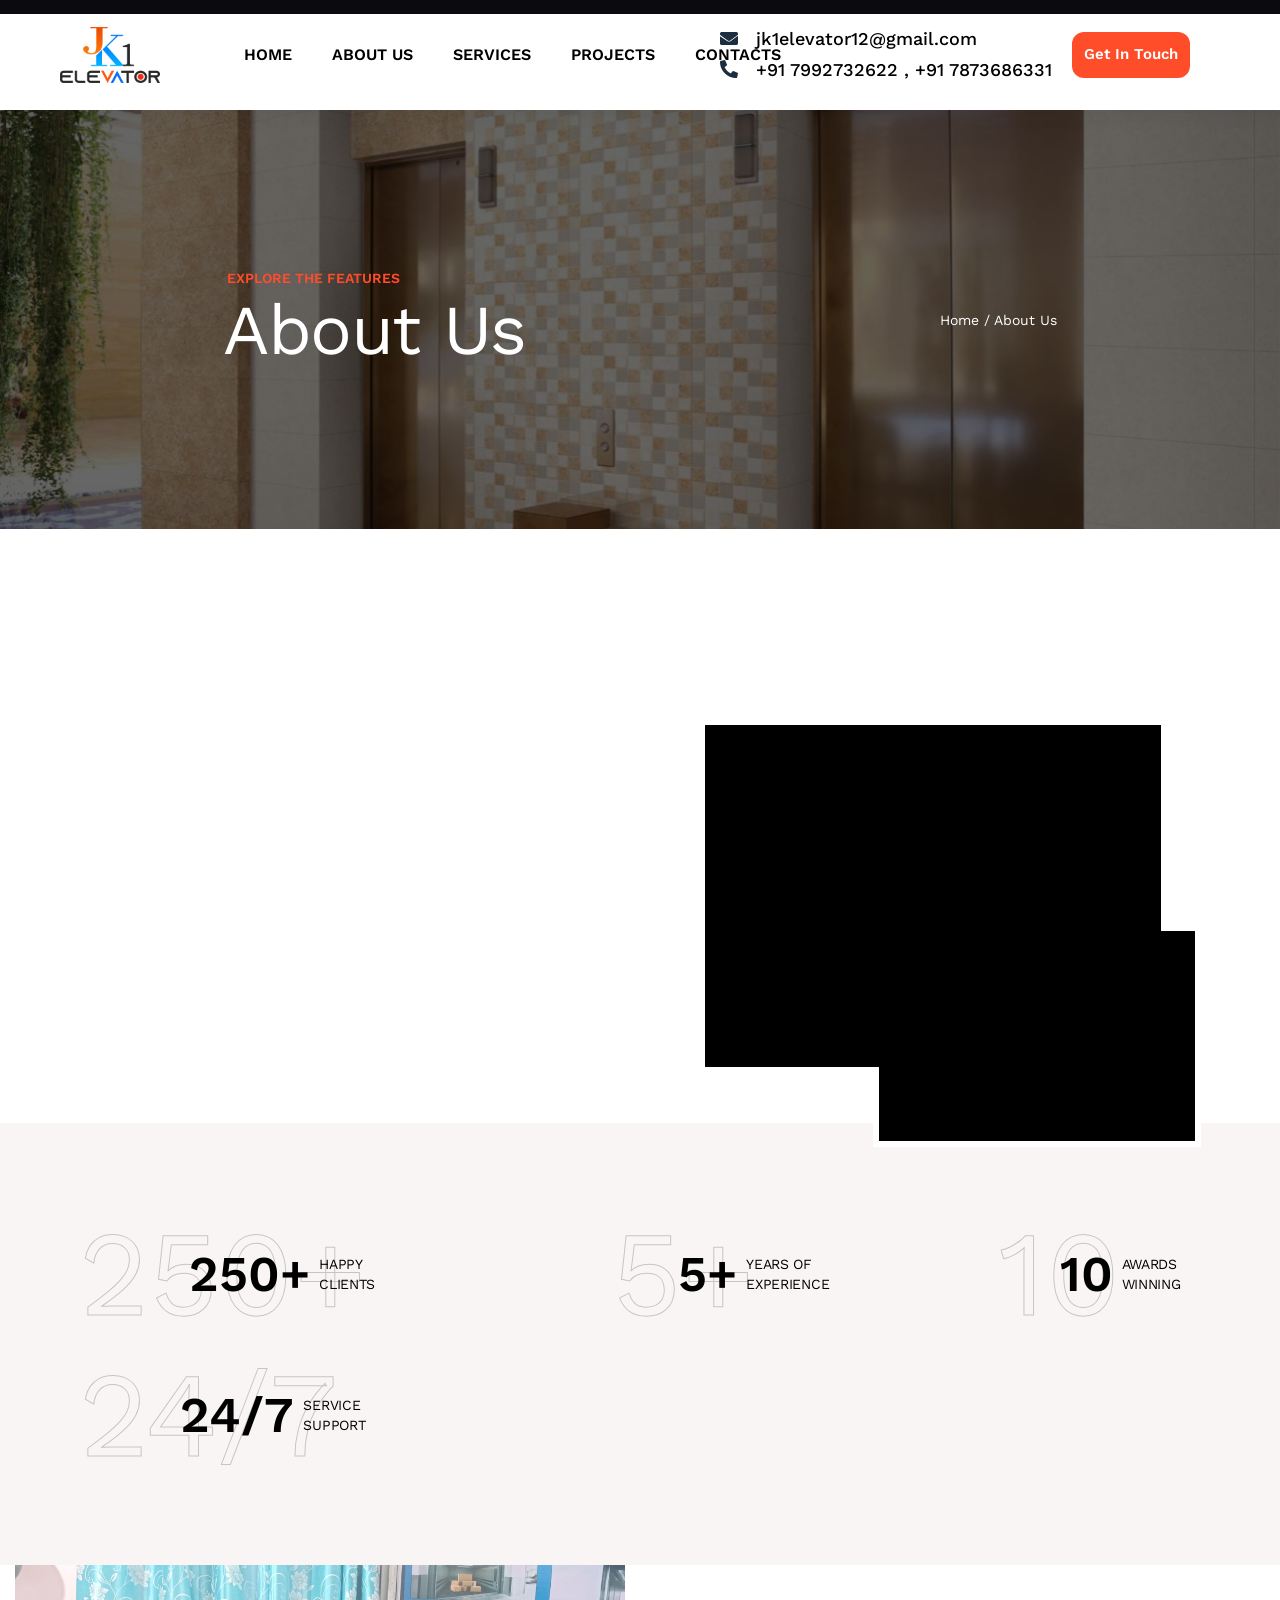
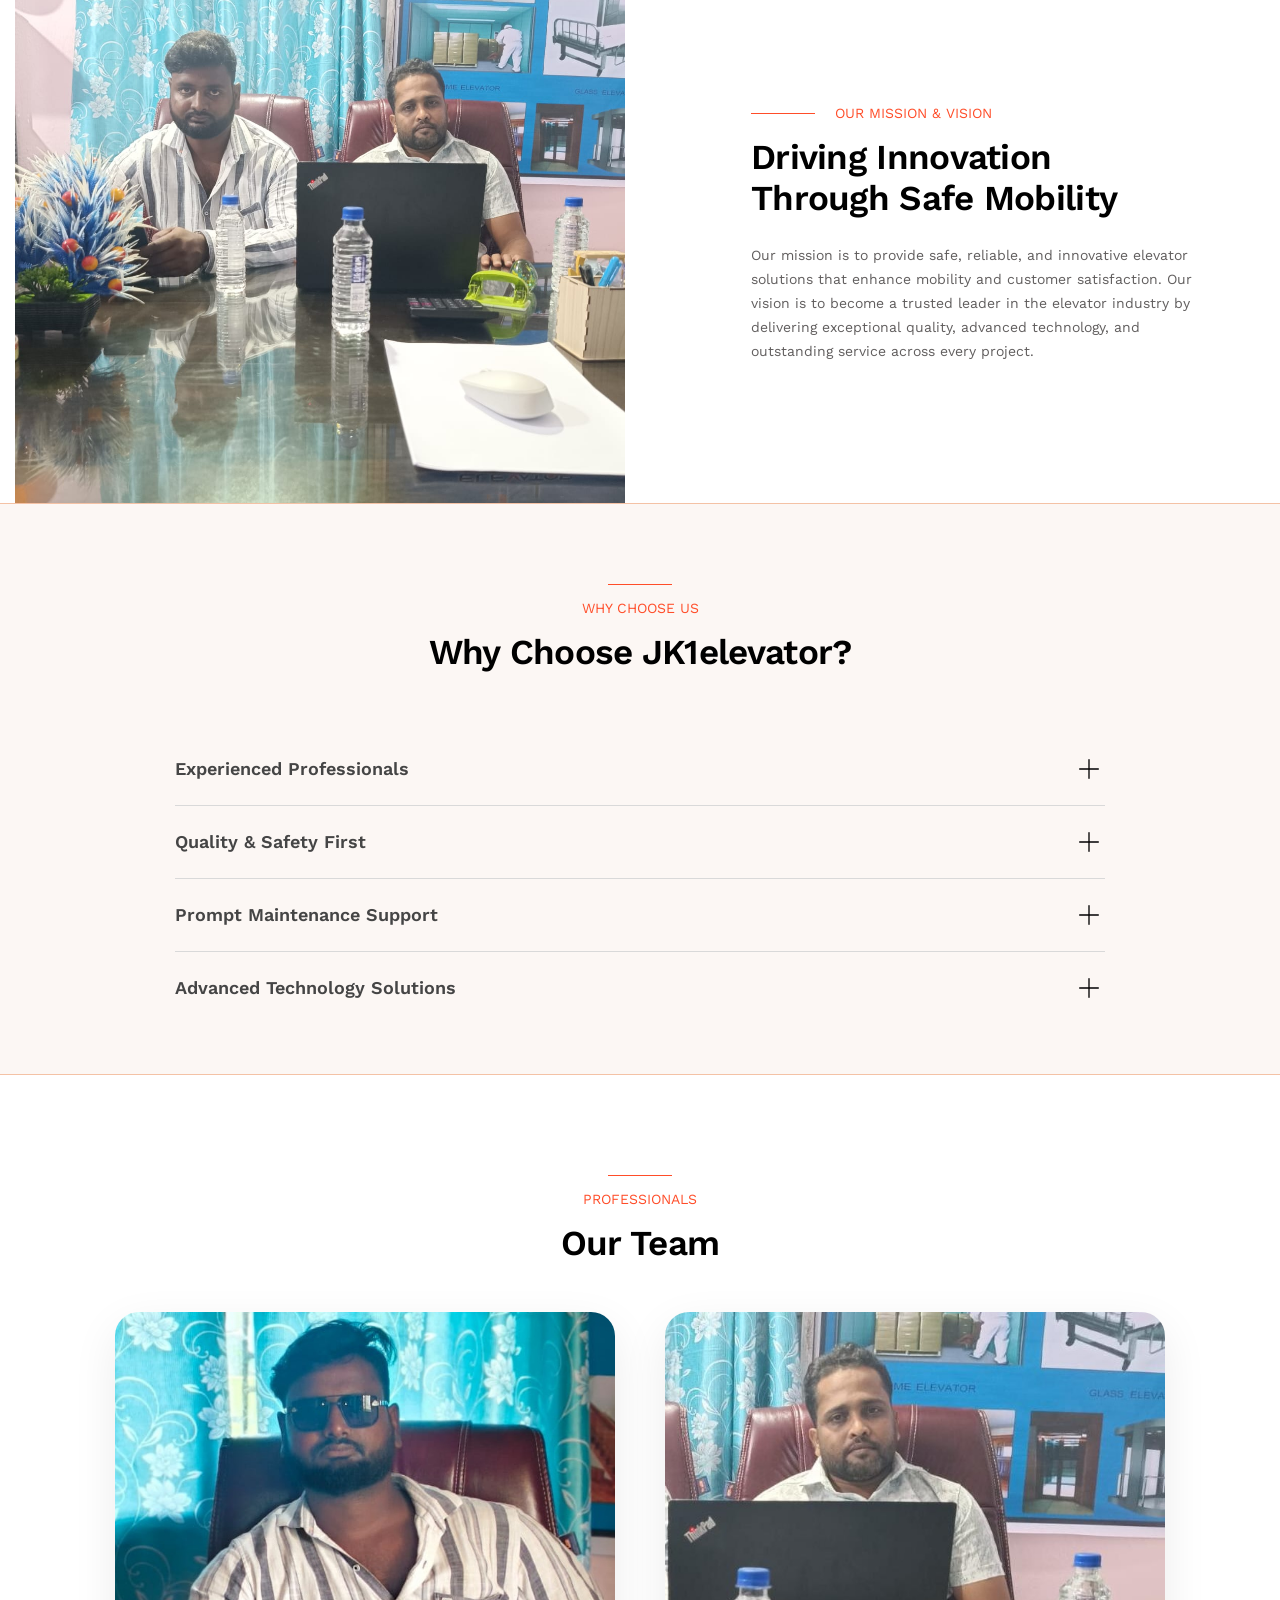
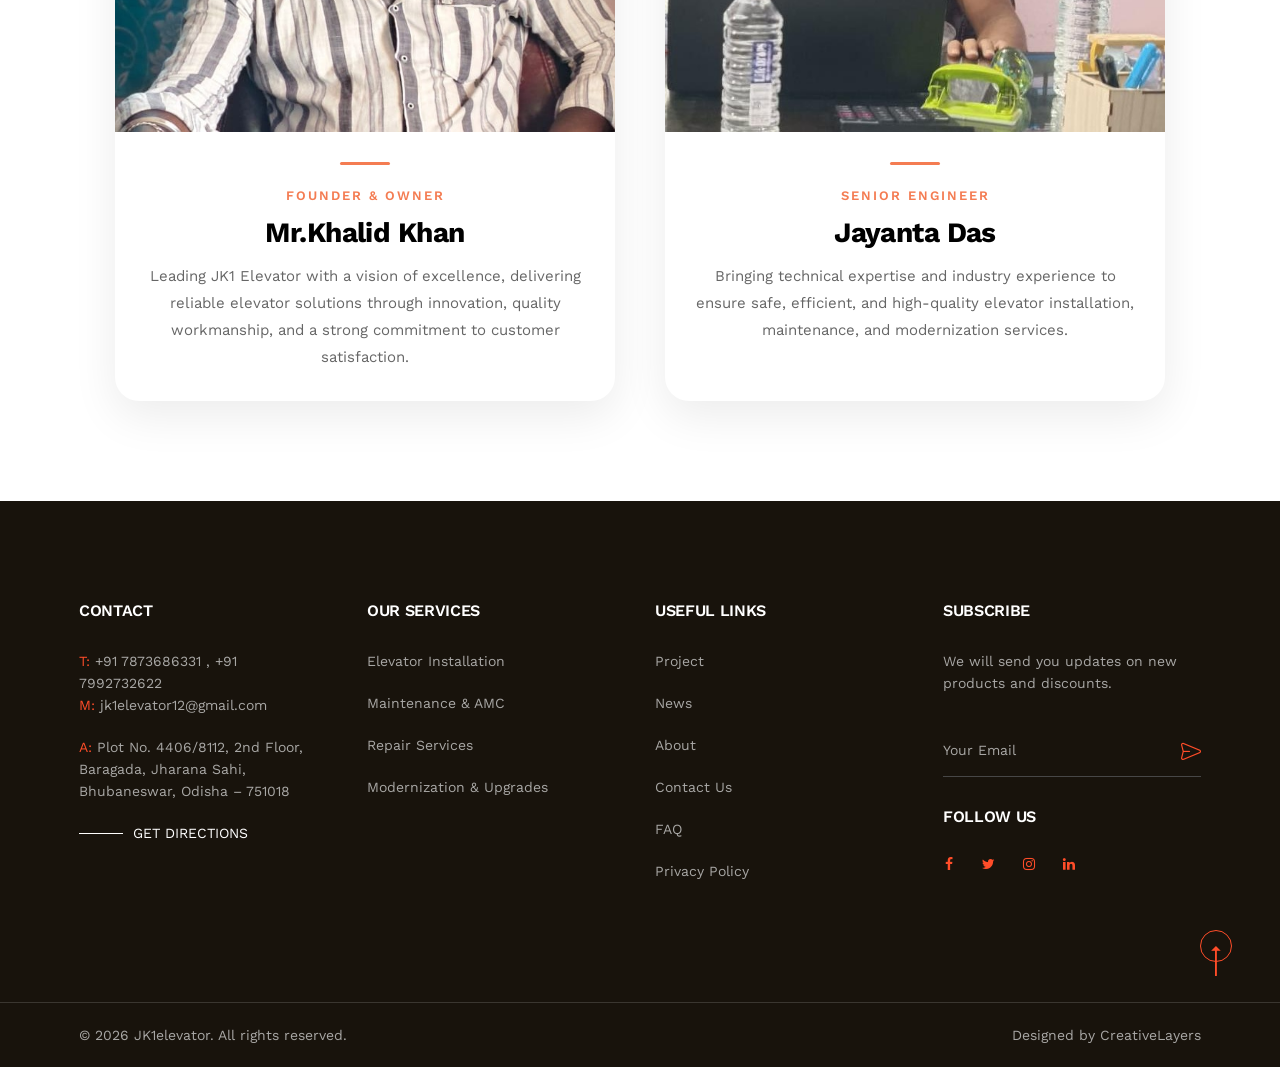
==== commit 18da0404: "fddf" ====
--- a/about.html
+++ b/about.html
@@ -196,7 +196,7 @@
          <section class="page-masthead master-head-padding">
           <div data-parallax="0.6" class="page-masthead__bg">
             
-          <div id="jarallax-container-40" style="position: absolute; top: 0px; left: 0px; width: 100%; height: 100%; overflow: hidden; z-index: -100;"><div data-parallax-target="" class="bg-image js-lazy loaded" style="object-fit: cover; object-position: 50% 50%; max-width: none; position: absolute; top: 0px; left: 0px; width: 1424.8px; height: 562.8px; overflow: hidden; pointer-events: none; transform-style: preserve-3d; backface-visibility: hidden; will-change: transform, opacity; margin-top: -98.4px; transform: translate3d(0px, 98.4px, 0px); background-image: url(&quot;/img/jk1/master-header.jpg&quot;);" data-ll-status="loaded"></div></div></div>
+          <div id="jarallax-container-40" style="position: absolute; top: 0px; left: 0px; width: 100%; height: 100%; overflow: hidden; z-index: -100;"><div data-parallax-target="" class="bg-image js-lazy loaded" style="object-fit: cover; object-position: 50% 50%; max-width: none; position: absolute; top: 0px; left: 0px; width: 1424.8px; height: 562.8px; overflow: hidden; pointer-events: none; transform-style: preserve-3d; backface-visibility: hidden; will-change: transform, opacity; margin-top: -98.4px; transform: translate3d(0px, 98.4px, 0px); background-image: url(&quot;img/jk1/master-header.jpg&quot;);" data-ll-status="loaded"></div></div></div>
 
           <div class="container">
             <div class="page-masthead__content">
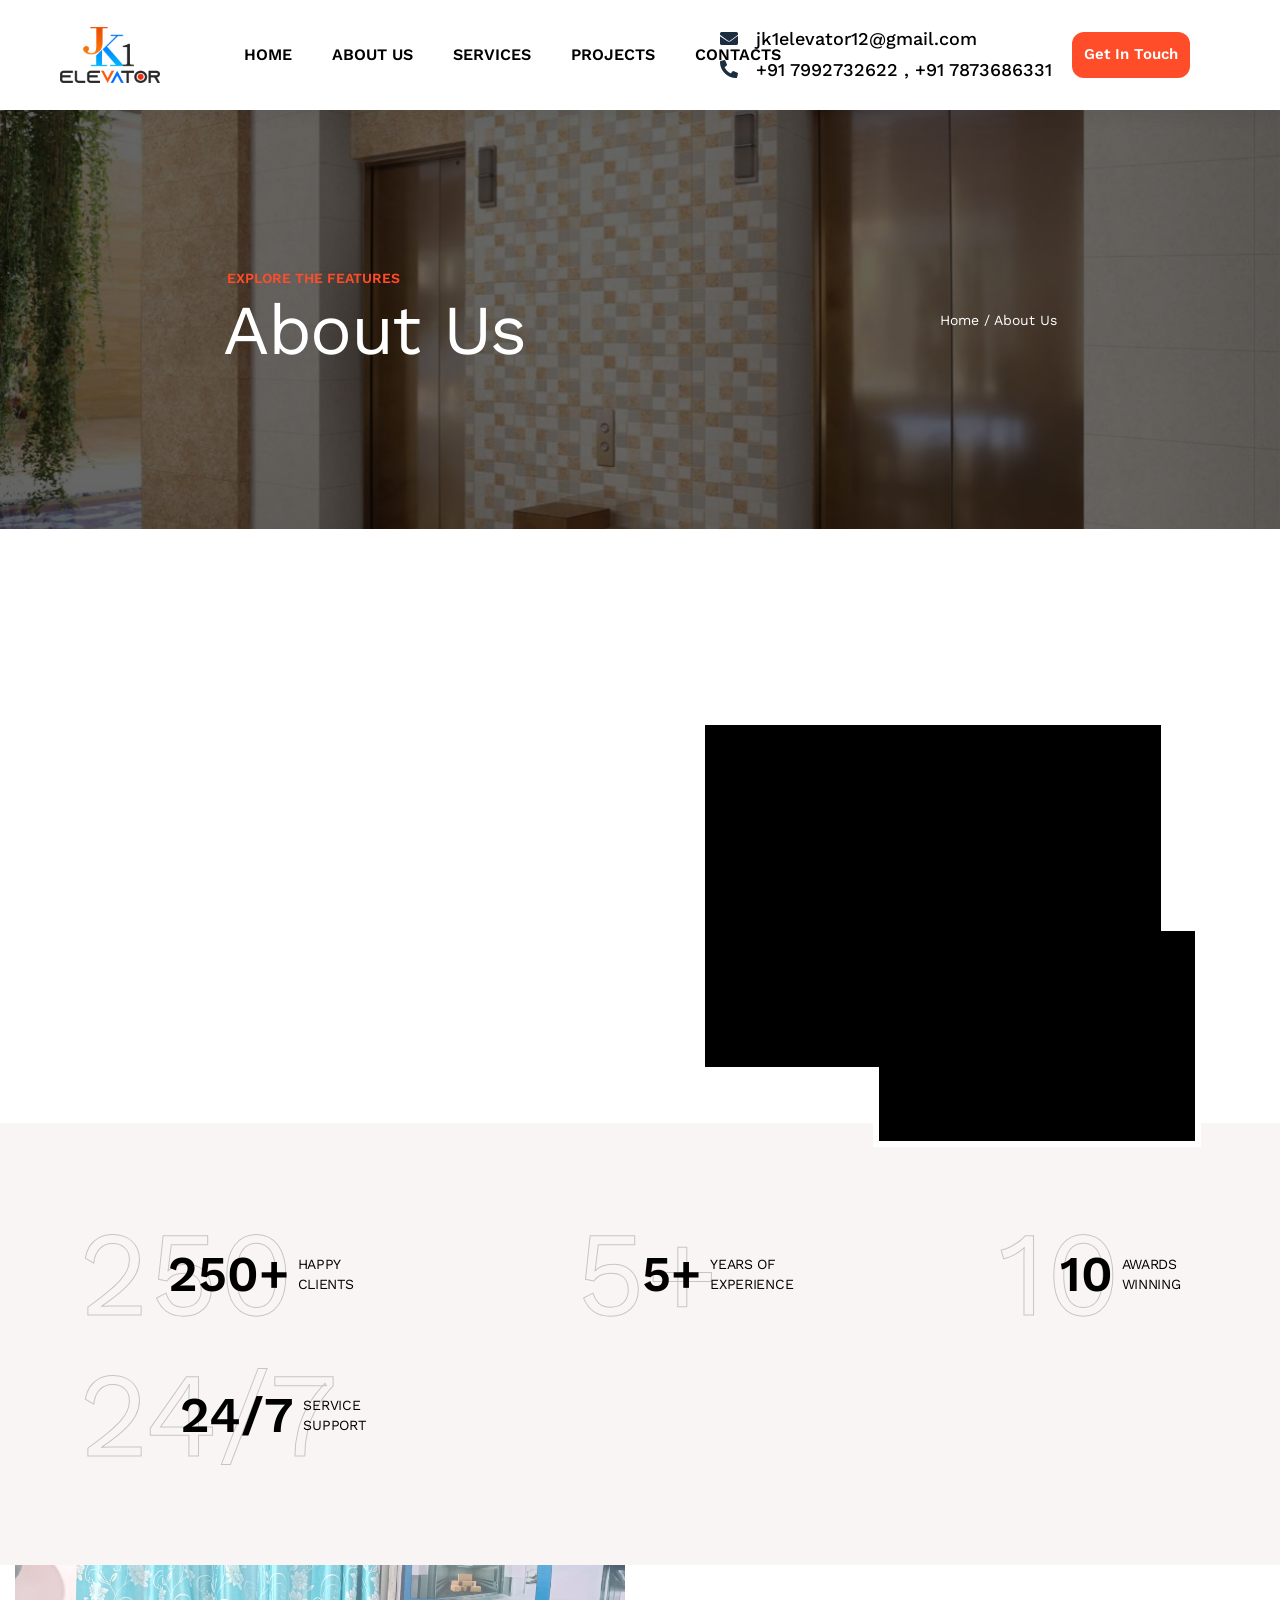
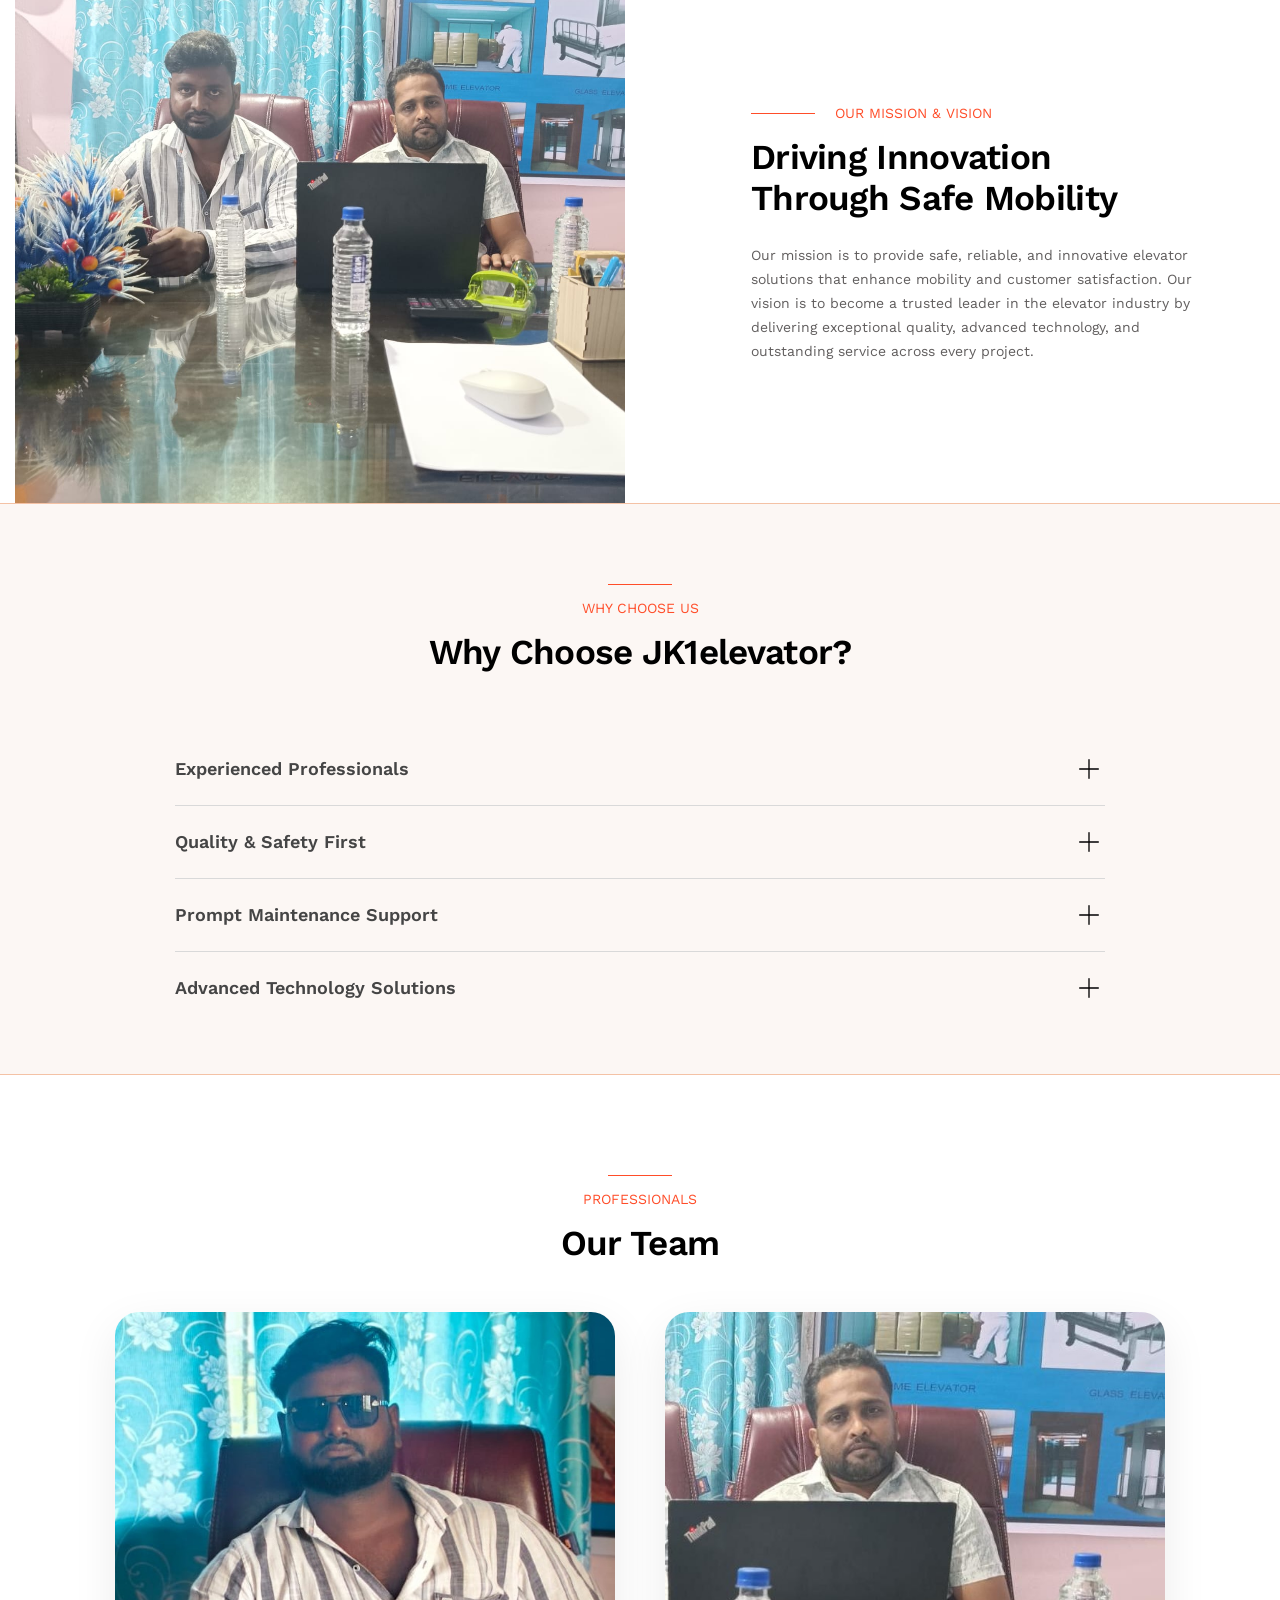
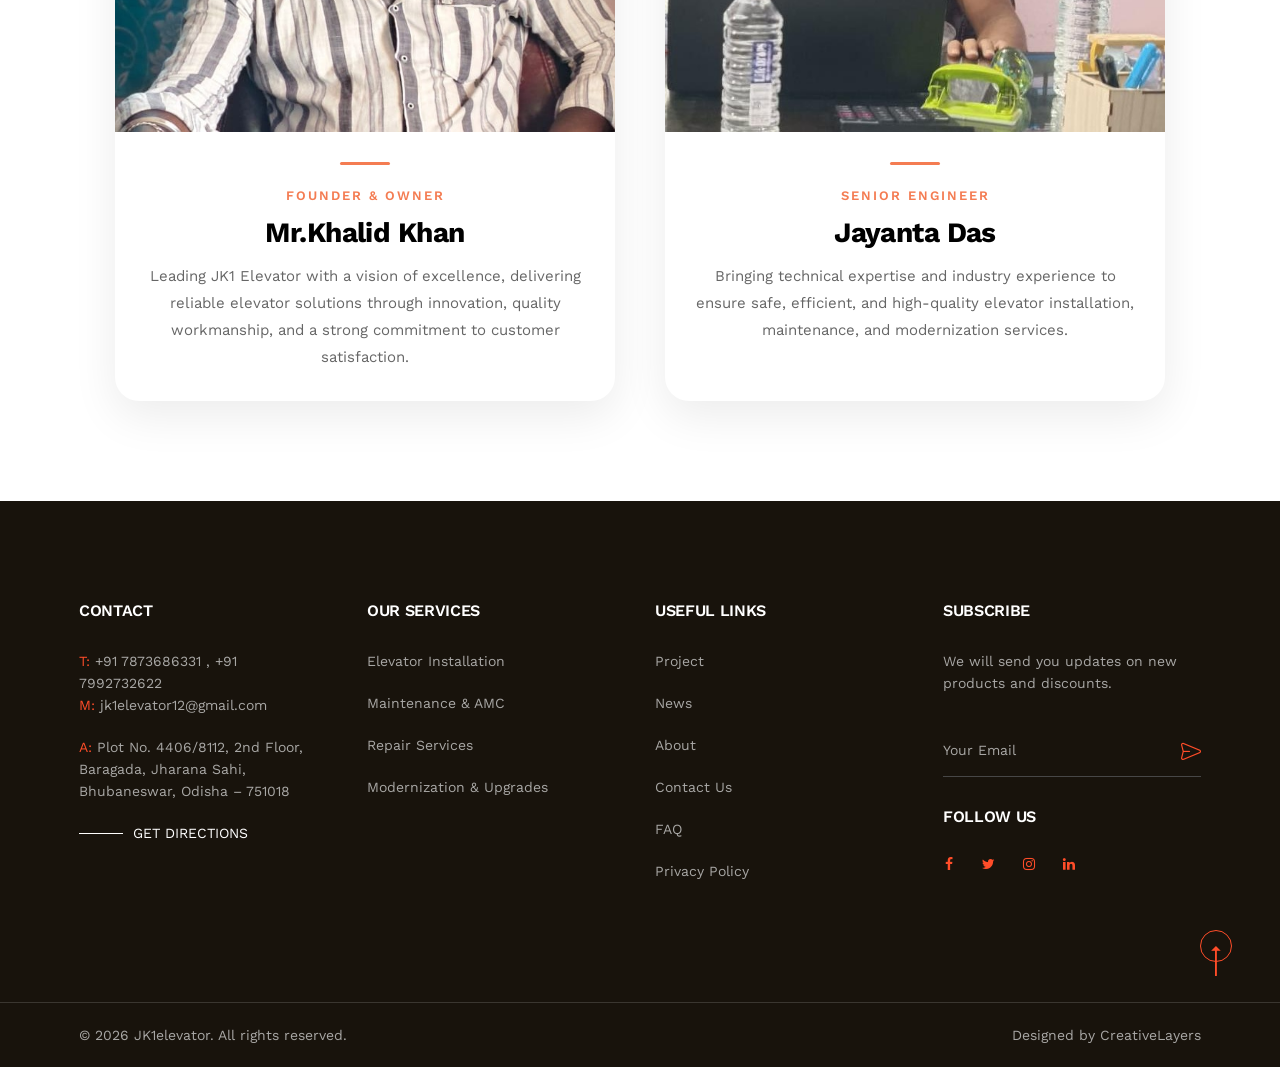
==== commit 8b47c244: "pp" ====
--- a/about.html
+++ b/about.html
@@ -264,7 +264,7 @@
               <div class="col-lg-auto col-md-6">
                 <div class="counter">
                   <div class="counter__back">
-                    250+
+                    250
                   </div>
 
                   <div class="counter__content">
@@ -303,7 +303,7 @@
               <div class="col-lg-auto col-md-6">
                 <div class="counter">
                   <div class="counter__back">
-                    24/7 
+                    24/7
                   </div>
 
                   <div class="counter__content">
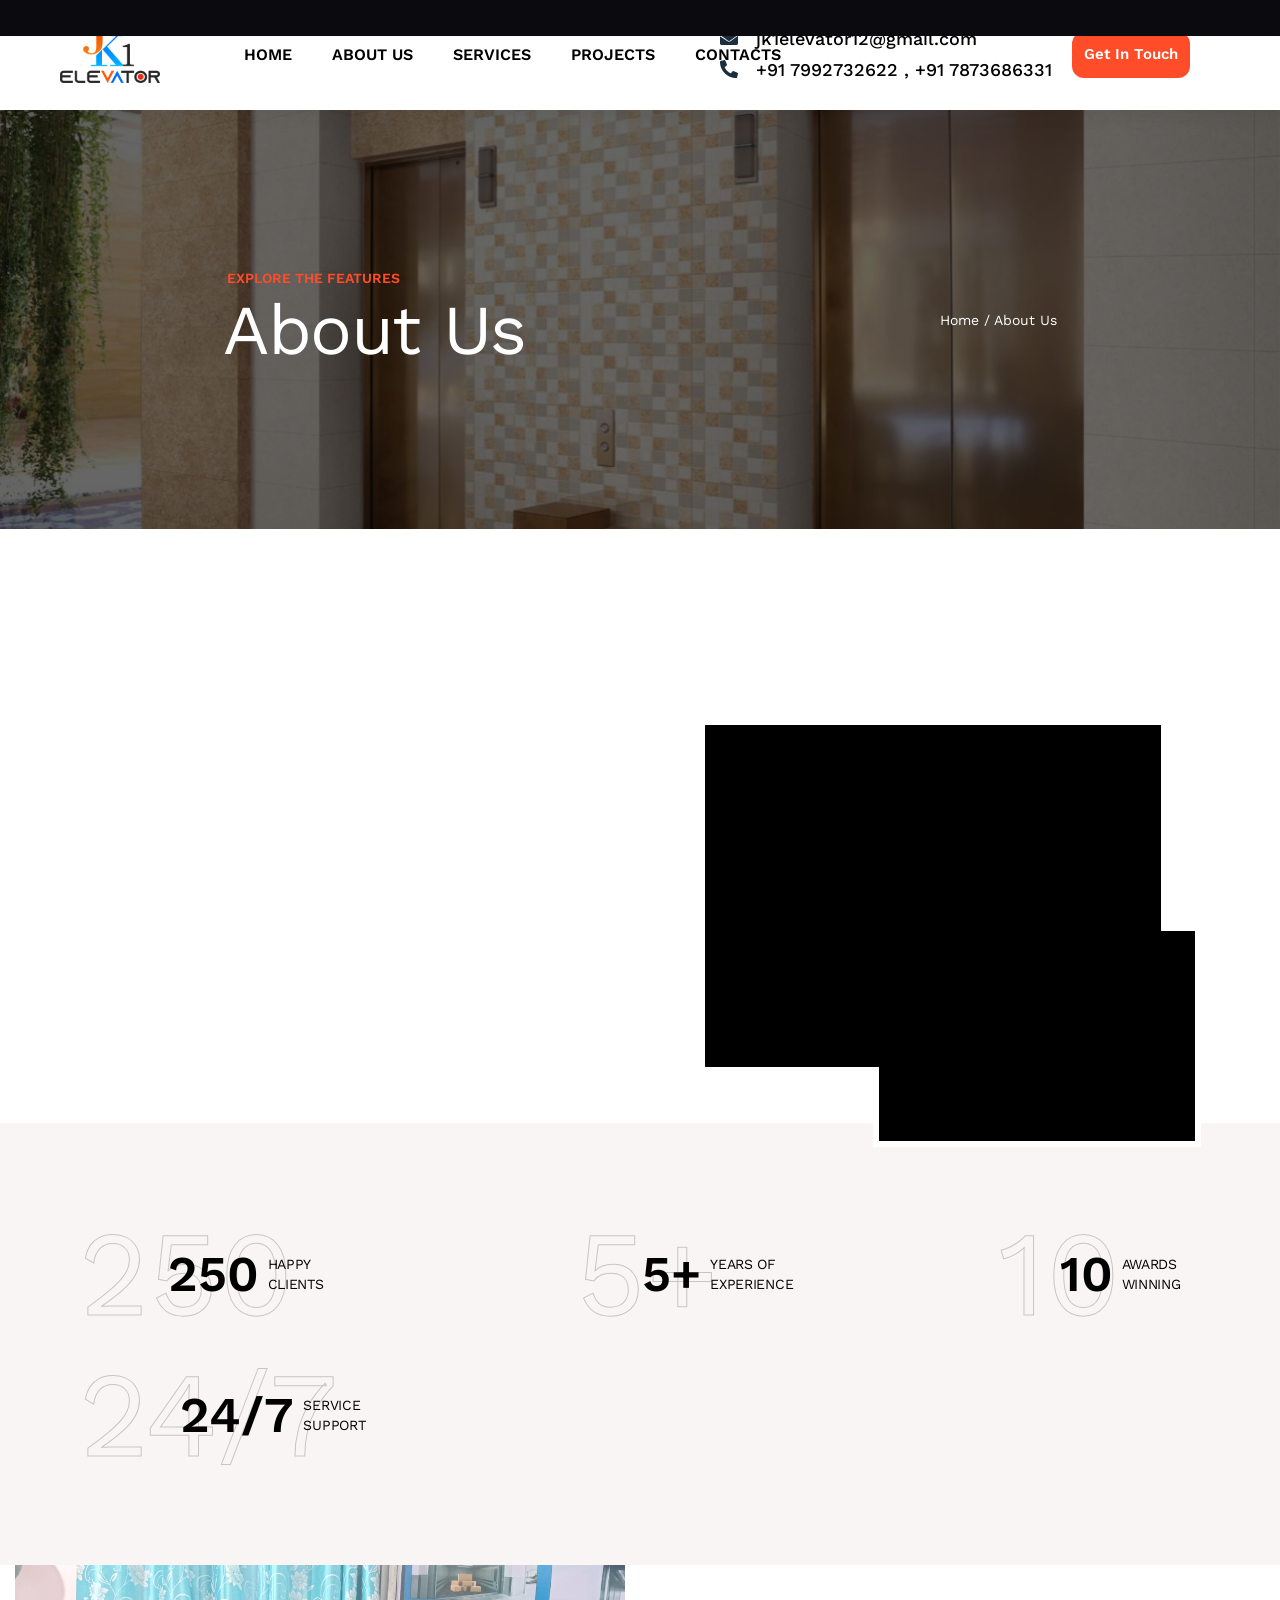
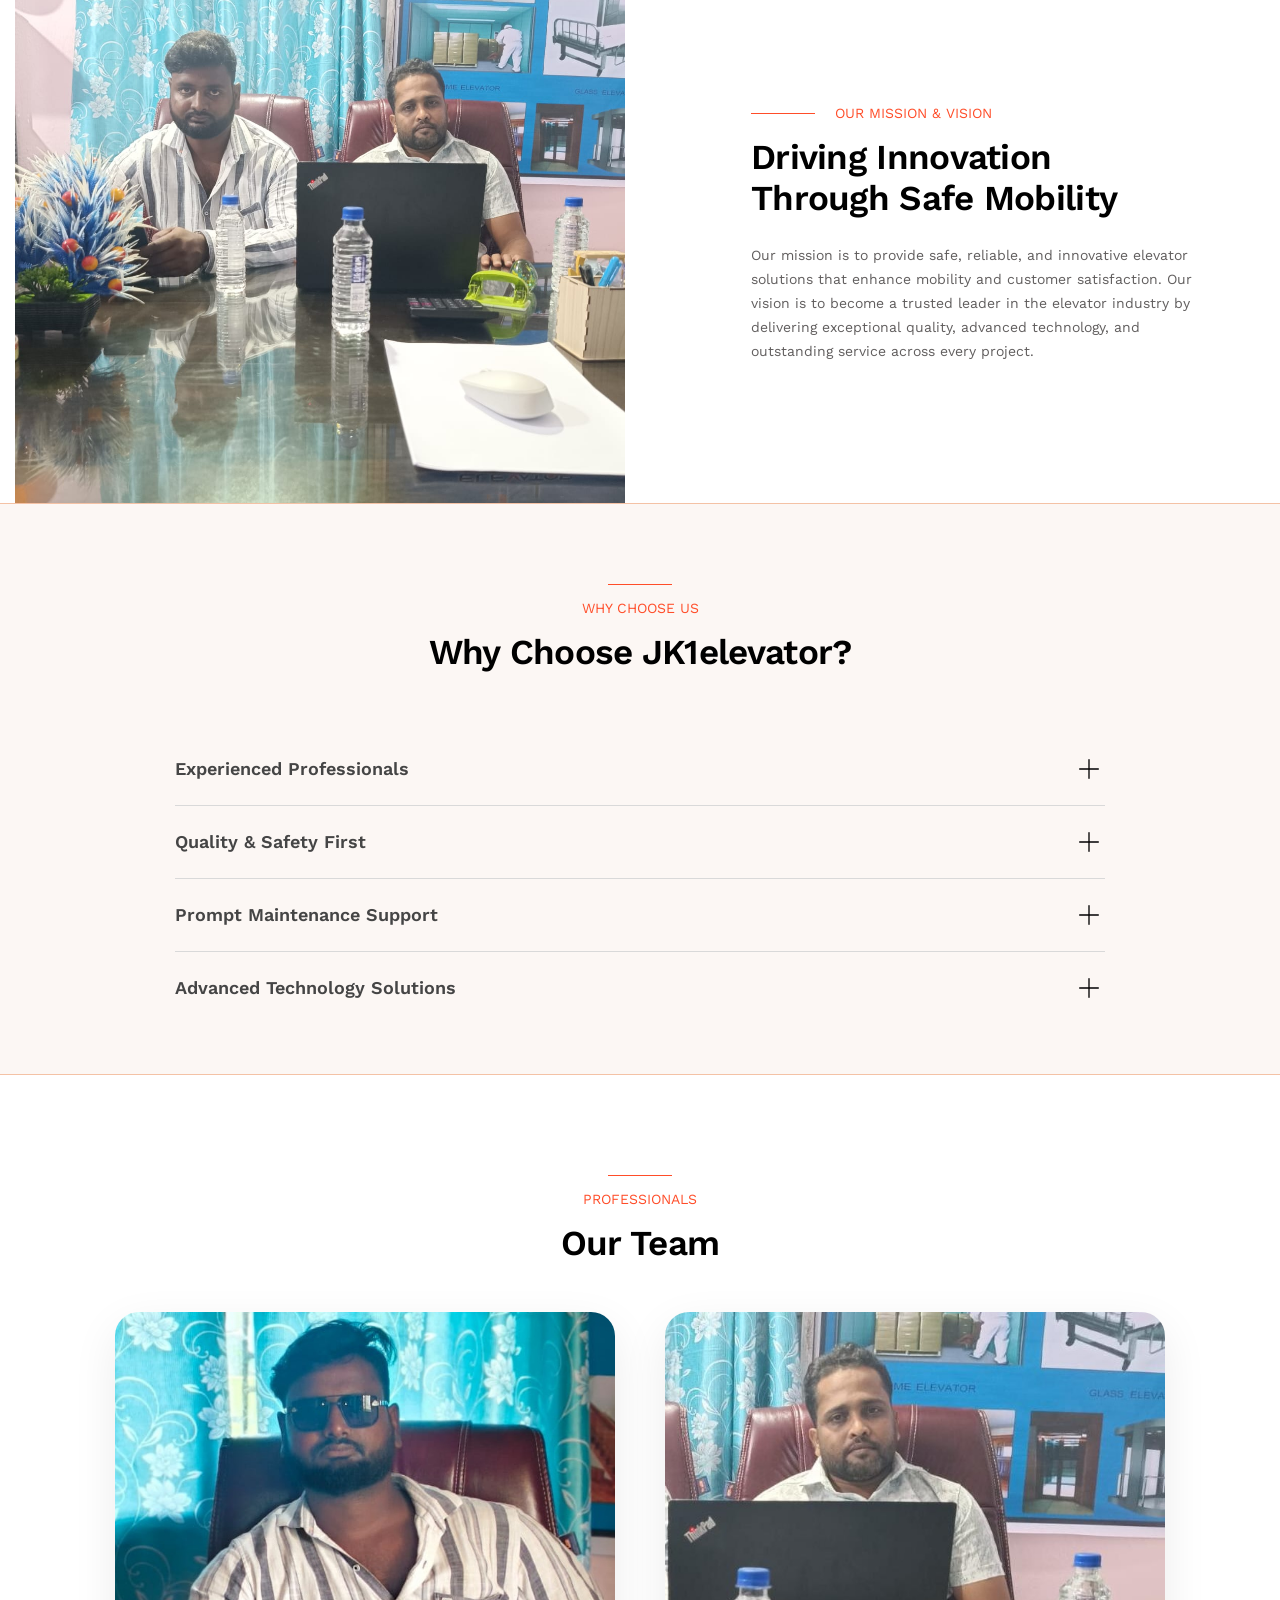
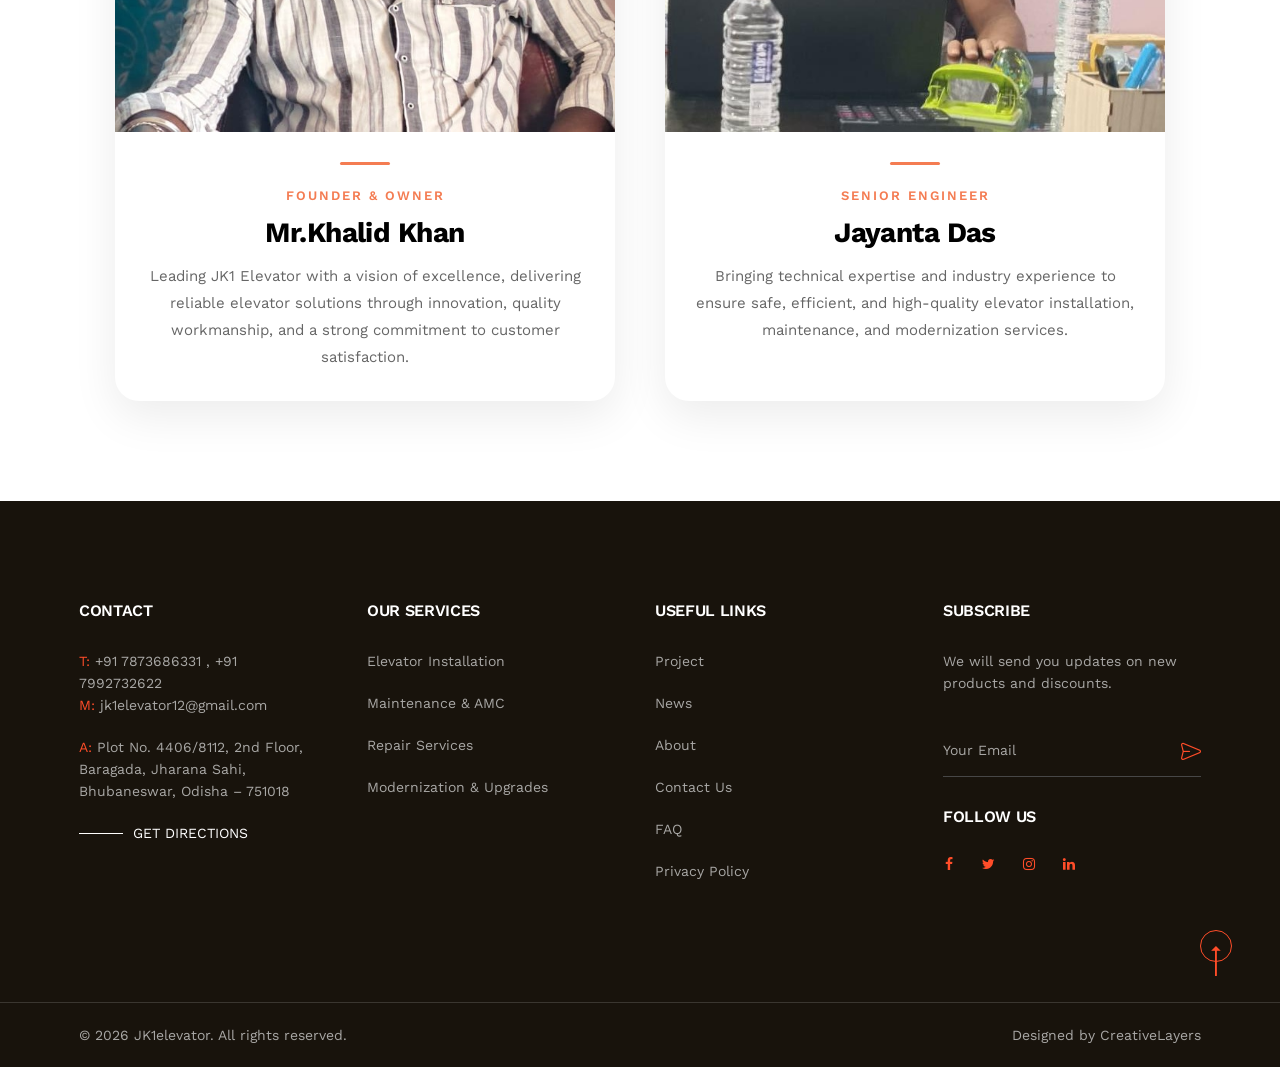
==== commit 0db2d424: "d" ====
--- a/about.html
+++ b/about.html
@@ -268,7 +268,7 @@
                   </div>
 
                   <div class="counter__content">
-                    <div class="counter__number text-black">250+</div>
+                    <div class="counter__number text-black">250</div>
                     <h5 class="counter__title text-black">happy<br>Clients</h5>
                   </div>
                 </div>
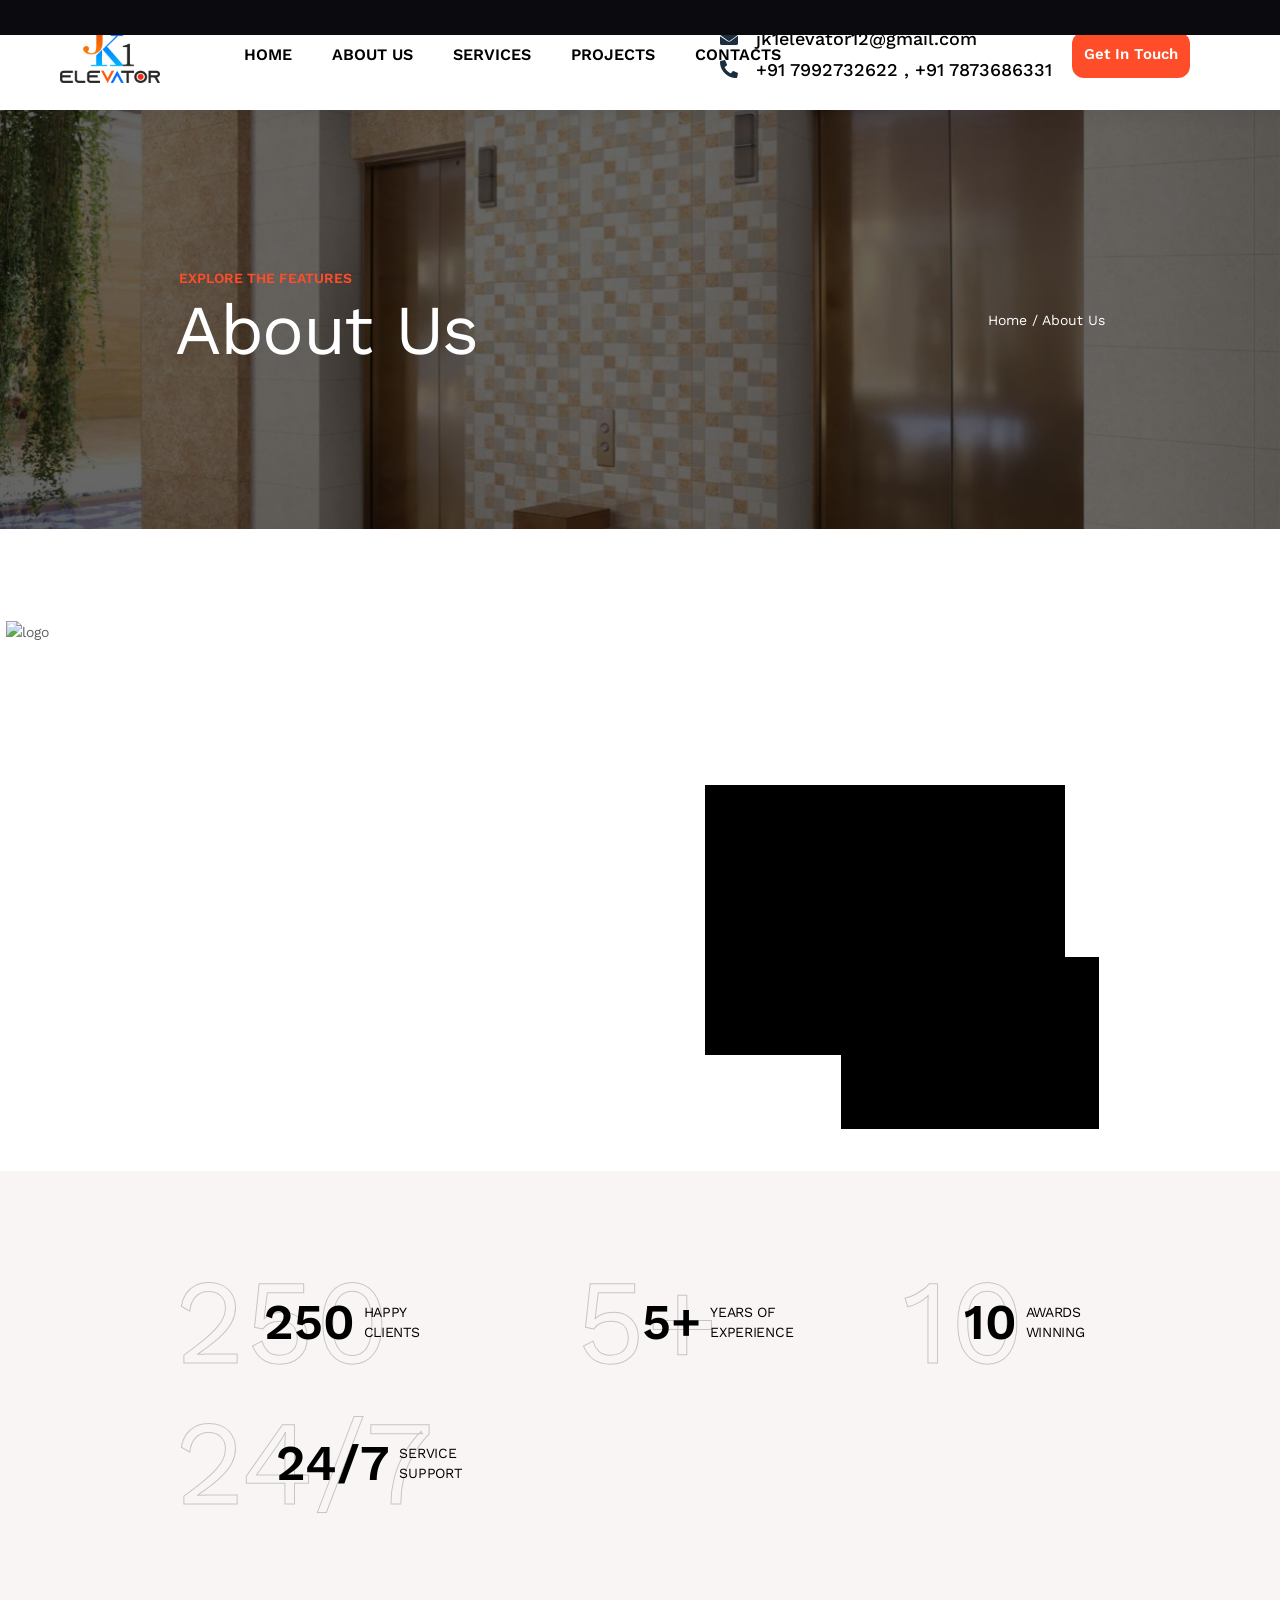
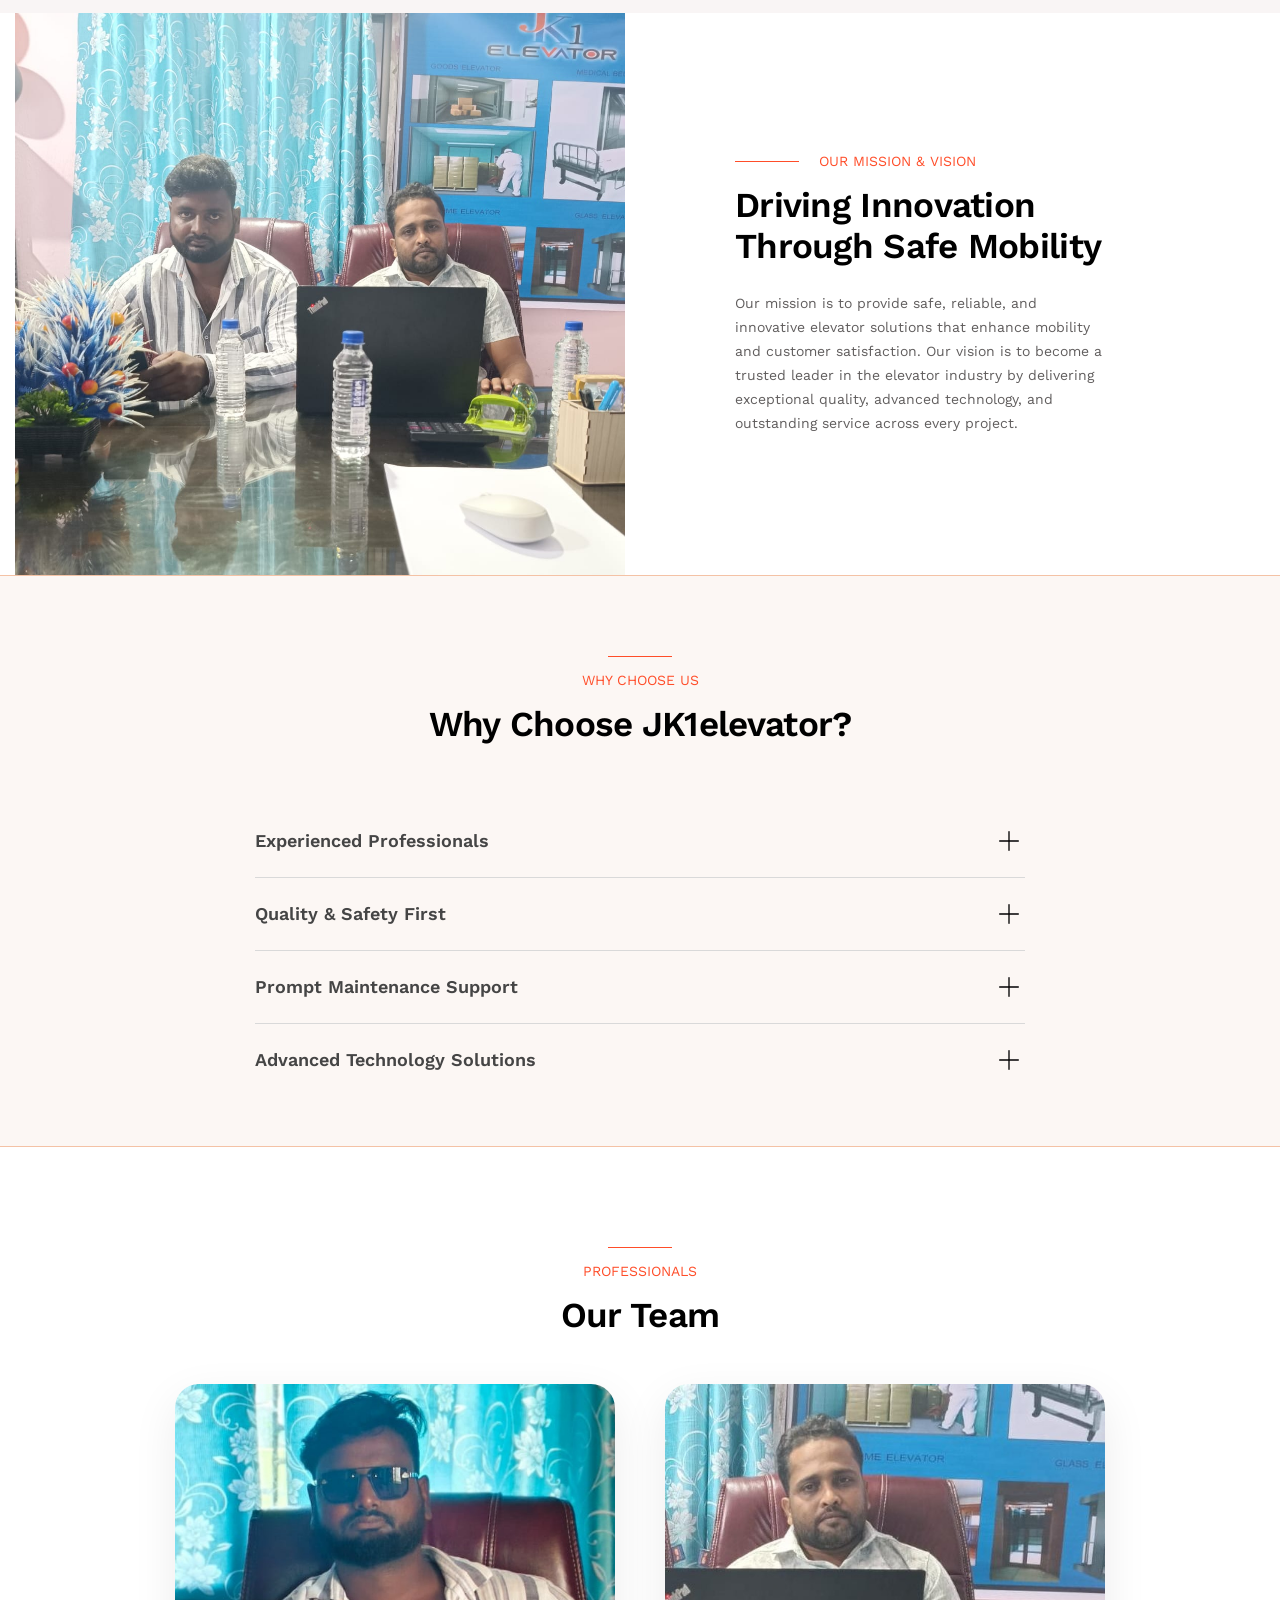
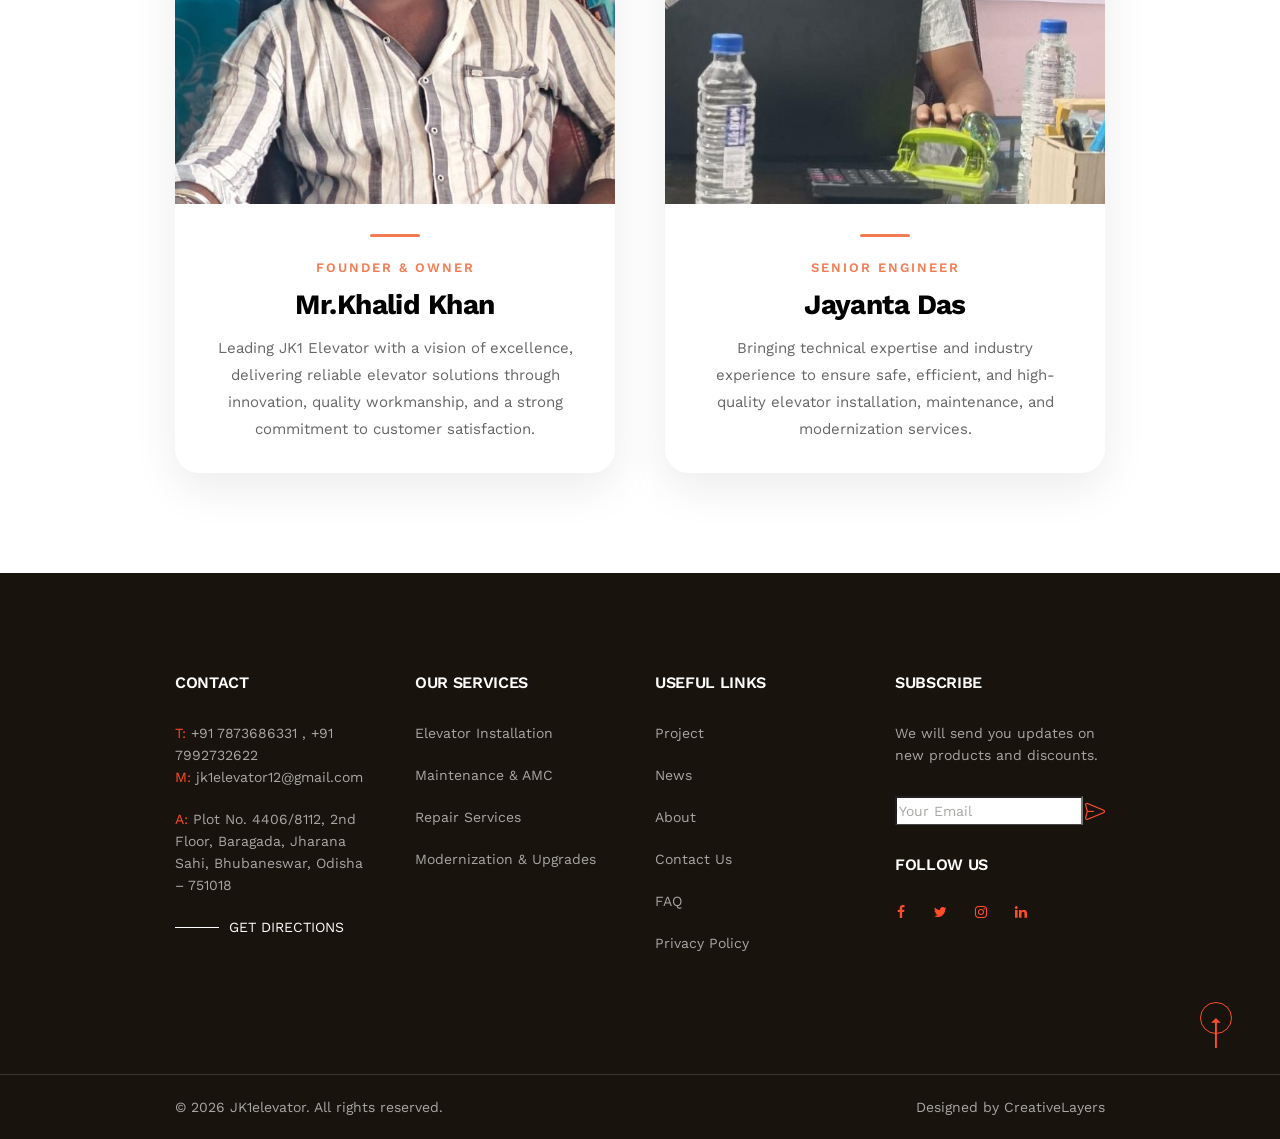
==== commit 8660b088: "ss" ====
--- a/about.html
+++ b/about.html
@@ -318,8 +318,8 @@
         </section>
 
         <!-- mission and vission  -->
-        <section class="relative layout-pt-lg layout-pb-lg">
-          <div class="section-bg-image col-lg-6 ">
+        <section class=" layout-pt-lg layout-pb-lg">
+          <div class="bg-img-adjust col-lg-6 section-bg-image ">
             <div class="bg-image js-lazy loaded" data-ll-status="loaded" style="background-image: url(&quot;img/jk1/mission-vision.jpeg&quot;);"></div>
           </div>
 
--- a/css/main.css
+++ b/css/main.css
@@ -1532,10 +1532,8 @@
 }
 
 form select,
-form input[type="text"],
 form input[type="search"],
-form textarea,
-form input[type="email"] {
+form textarea{
   border: 0;
   font-size: 0.875rem;
   line-height: 1.3;
--- a/css/custom.css
+++ b/css/custom.css
@@ -18,6 +18,24 @@
     .logo-img {
         width: 70px;
     }
+    .bg-img-adjust{
+        height: 60vh;
+        position:static;
+         padding-bottom: 0px;
+    }
+}
+@media (min-width: 500px) {
+
+    .bg-img-adjust{
+        height: 80vh;
+       padding-bottom: 30px;
+    }
+}
+@media (max-width: 450px) {
+
+   .contact-card{
+    padding: 20px !important;
+   }
 }
 
 
@@ -340,7 +358,7 @@
     background:#f8f8f8;
 }
 
-.container{
+.container-form{
     width:90%;
     max-width:1200px;
     margin:auto;
